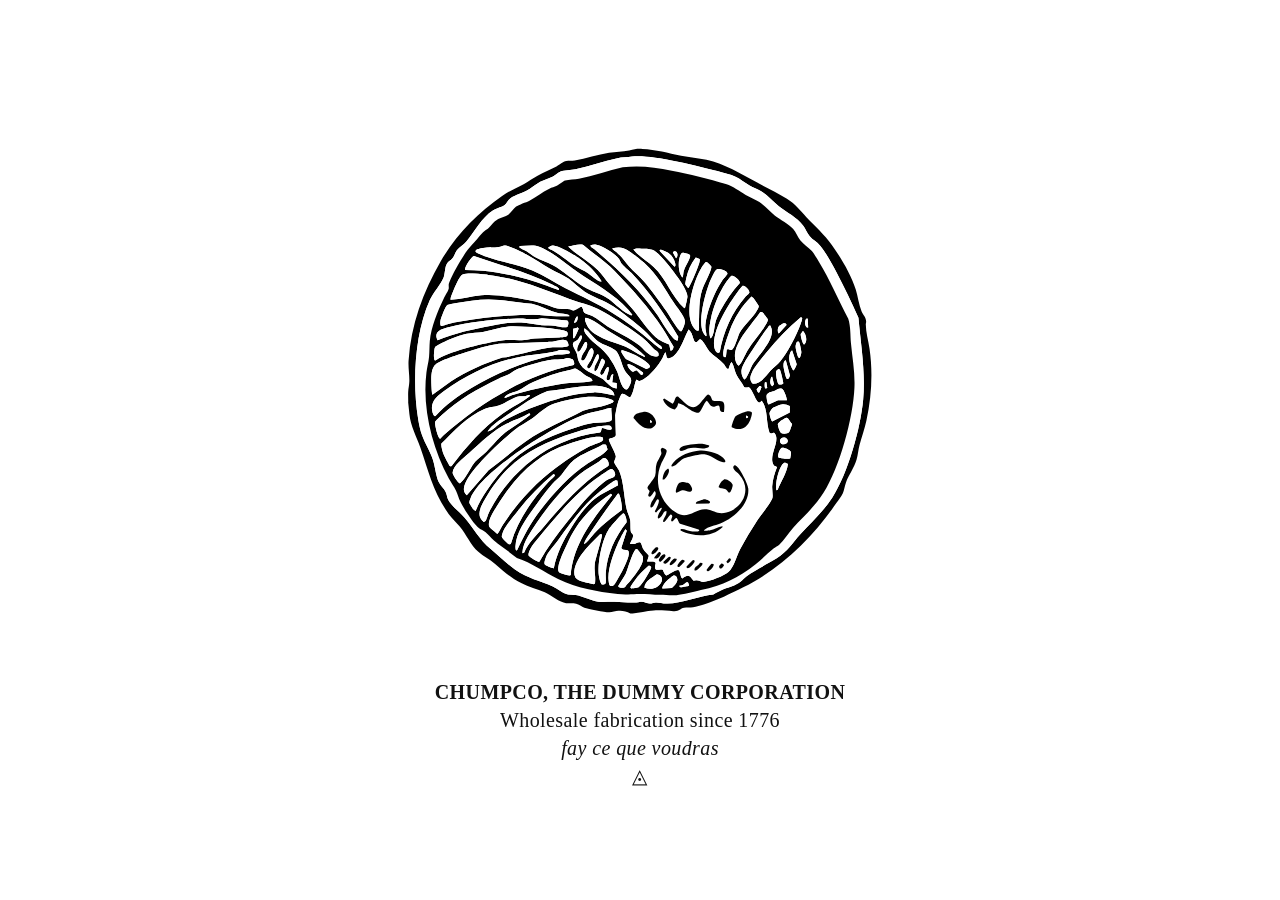
==== index.html @ b99434ad "Initial commit" ====
<!DOCTYPE html>
<html lang="en">
<head>
  <meta charset="UTF-8">
  <meta name="viewport" content="width=device-width, initial-scale=1.0">
  <title>ChumpCo, The Dummy Corporation</title>
  <style>
    :root {
      --gap: clamp(1rem, 3vmin, 2.5rem);
      --art-size: min(60vmin, 540px);
    }

    *,
    *::before,
    *::after { box-sizing: border-box; }

    html, body { height: 100%; }

    body {
      margin: 0;
      background: #fff;
      color: #111;
      font-family: ui-serif, Georgia, "Times New Roman", serif;
      display: grid;
      place-items: center;
      min-height: 100dvh;
      padding: 2rem;
    }

    main {
      display: flex;
      flex-direction: column;
      align-items: center;
      gap: var(--gap);
      text-align: center;
    }

    .art {
      width: var(--art-size);
      height: auto;
      display: block;
    }

    .caption {
      margin: 0;
      font-size: clamp(1rem, 1.6vmin + 0.6rem, 1.25rem);
      letter-spacing: 0.02em;
      line-height: 1.4;
    }
  </style>
</head>
<body>
  <main>
    <svg class="art" role="img" aria-label="ChumpCo" xmlns="http://www.w3.org/2000/svg" viewBox="0 0 324 324">
  <g id="kjhliE.tif">
    <g>
      <path d="M22.91231,168.59776V22.53693h278.20921v278.92614h-143.54048c4.19218-.44317,8.13403-1.56344,12.61581-1.82946,4.43921-.26349,7.60351.205,11.84095.46113,3.64984.22062,3.95202-1.4873,6.4182-1.99302,1.45747-.29887,3.67641-.06563,5.35107-.33599,1.98243-.32004,4.518-1.12597,6.48726-1.70227,8.337-2.43981,15.88476-6.47101,23.63748-10.25845,22.49594-10.98995,41.91866-30.18581,55.99215-50.70269,1.06383-1.5509,2.97201-4.02354,3.7227-5.60471.89935-1.89427,1.11898-4.43511,1.89607-6.52153,1.77277-4.75975,4.99354-8.89316,6.4147-13.83282.81753-2.84158,1.03372-5.83242,1.76807-8.69713,1.26492-4.9345,3.03181-9.65798,4.14056-14.74218,3.07494-14.10034,3.9253-28.80219,1.858-43.1234-.73901-5.11951-2.18489-9.33874-2.2526-14.60215-.0062-.48193.2437-.92676.23734-1.35569-.04662-3.14714-1.73984-4.05506-2.79468-6.53271-1.57802-3.70652-2.23441-8.91825-3.46131-12.91892-2.71735-8.86074-8.88609-19.1267-14.25864-26.69123-4.70428-6.6236-9.73079-10.88295-15.20537-16.64402-4.38042-4.60965-6.25759-7.5274-11.84225-11.1347-5.78716-3.7381-12.04166-6.63221-18.10464-9.87673-9.72736-5.20547-19.16345-11.04668-30.13793-13.54009-4.91297-1.11623-10.26559-1.50472-15.25188-2.49195-7.82533-1.54932-15.13202-3.70025-23.26092-4.0373-3.52451-.14614-4.72636.23734-7.94198.94864-4.0393.8935-7.99569.78787-12.02312,1.39843-6.82889,1.03526-13.81726,3.54819-20.60298,4.64798-1.83547.29748-3.4932.08709-5.14481.31478-1.55377.2142-4.26606,2.46961-5.81137,3.28827-3.66461,1.94141-7.58113,3.48255-11.30896,5.52532-2.73525,1.49886-5.44012,3.43566-8.10982,4.85719-4.94815,2.63474-8.38088,3.89188-13.19212,7.28206-14.81453,10.43887-27.75779,23.37998-36.81947,39.16401-10.67277,18.59032-17.82567,38.05921-19.29385,59.64941-.27269,4.01005.57863,8.50549.46061,12.5205-.0593,2.01738-.59168,4.26859-.691,6.2461Z" fill="#fff"/>
      <path d="M156.21616,301.46307H22.91231v-126.49505l.72019,6.90128c.70643,7.19163,4.22676,13.42432,6.56318,20.05457,5.23884,14.86669,7.50223,26.71432,17.09927,40.00339,2.11938,2.93471,4.3673,4.72502,6.54802,7.32922,3.90039,4.6578,6.57141,11.17824,11.15007,15.2396,3.0344,2.69157,6.79317,4.53722,9.89252,7.16944,5.64461,4.79386,8.94682,8.01678,15.81141,11.48773,4.69058,2.3717,9.54627,3.58537,14.16125,5.63029,3.70334,1.64097,8.9816,6.19098,12.80356,6.53313,2.04665.18322,3.9312-.19587,6.03271.3368,1.72588.43746,3.24034,1.74145,4.94482,2.33486,2.35733.82069,12.67782,2.89857,14.94964,2.78822,1.74791-.0849,3.72685-.77606,5.46531-.90245,2.56848-.18673,4.91207.37716,7.16188,1.58898Z" fill="#fff"/>
      <path d="M22.91231,168.59776c.09932-1.9775.6317-4.22871.691-6.2461.11802-4.015-.73331-8.51045-.46061-12.5205,1.46818-21.5902,8.62108-41.0591,19.29385-59.64941,9.06168-15.78404,22.00494-28.72514,36.81947-39.16401,4.81124-3.39018,8.24397-4.64732,13.19212-7.28206,2.6697-1.42153,5.37457-3.35833,8.10982-4.85719,3.72783-2.04277,7.64435-3.58391,11.30896-5.52532,1.54531-.81866,4.2576-3.07408,5.81137-3.28827,1.65161-.22769,3.30934-.01729,5.14481-.31478,6.78572-1.09979,13.77409-3.61272,20.60298-4.64798,4.02742-.61056,7.98382-.50493,12.02312-1.39843,3.21562-.7113,4.41747-1.09478,7.94198-.94864,8.12889.33705,15.43558,2.48798,23.26092,4.0373,4.98629.98722,10.33891,1.37572,15.25188,2.49195,10.97448,2.4934,20.41057,8.33462,30.13793,13.54009,6.06298,3.24453,12.31748,6.13864,18.10464,9.87673,5.58466,3.6073,7.46183,6.52505,11.84225,11.1347,5.47458,5.76107,10.50109,10.02042,15.20537,16.64402,5.37255,7.56453,11.54129,17.83049,14.25864,26.69123,1.2269,4.00067,1.88329,9.2124,3.46131,12.91892,1.05484,2.47765,2.74806,3.38558,2.79468,6.53271.00635.42893-.24354.87376-.23734,1.35569.06771,5.26341,1.51359,9.48264,2.2526,14.60215,2.0673,14.32121,1.21695,29.02306-1.858,43.1234-1.10874,5.08421-2.87563,9.80769-4.14056,14.74218-.73435,2.86472-.95053,5.85556-1.76807,8.69713-1.42116,4.93966-4.64193,9.07306-6.4147,13.83282-.77709,2.08643-.99672,4.62726-1.89607,6.52153-.7507,1.58116-2.65887,4.05381-3.7227,5.60471-14.07349,20.51688-33.49621,39.71273-55.99215,50.70269-7.75272,3.78744-15.30048,7.81864-23.63748,10.25845-1.96926.5763-4.50483,1.38222-6.48726,1.70227-1.67466.27036-3.89361.03712-5.35107.33599-2.46618.50572-2.76835,2.21363-6.4182,1.99302-4.23744-.25613-7.40174-.72463-11.84095-.46113-4.48178.26602-8.42363,1.38629-12.61581,1.82946h-1.36489c-2.24981-1.21182-4.5934-1.7757-7.16188-1.58898-1.73846.12639-3.7174.81755-5.46531.90245-2.27182.11035-12.59231-1.96753-14.94964-2.78822-1.70448-.59341-3.21894-1.8974-4.94482-2.33486-2.10151-.53266-3.98606-.15357-6.03271-.3368-3.82196-.34215-9.10021-4.89216-12.80356-6.53313-4.61498-2.04492-9.47068-3.25859-14.16125-5.63029-6.86459-3.47095-10.16679-6.69387-15.81141-11.48773-3.09935-2.63222-6.85812-4.47787-9.89252-7.16944-4.57866-4.06136-7.24968-10.5818-11.15007-15.2396-2.18072-2.6042-4.42865-4.39451-6.54802-7.32922-9.59704-13.28907-11.86043-25.1367-17.09927-40.00339-2.33642-6.63025-5.85675-12.86294-6.56318-20.05457l-.72019-6.90128c.07799-2.11302-.10598-4.26022,0-6.37025ZM157.29362,27.36843c-2.89748.38169-6.1239.44383-8.8199.9619-8.23748,1.58293-16.93084,4.92885-25.19154,6.65662-2.47604.51788-6.82905.50545-8.90469,1.33212-1.47022.58555-3.30433,2.35086-4.86747,3.09474-2.39414,1.13936-4.89023,1.74103-7.35955,3.10496-2.86449,1.58221-5.40258,3.87055-8.25947,5.39005-3.0088,1.60029-8.55509,3.06399-10.69075,5.46107-.5666.63595-1.00549,1.60404-1.60514,2.26232-1.89703,2.08251-5.2364,2.38663-7.6648,3.93721-7.11825,4.54514-10.96806,12.71913-16.22017,18.81423-1.54276,1.79038-4.1739,3.27996-5.45239,5.01235-.99987,1.35485-1.66348,3.51157-2.63075,4.87672-.8907,1.25709-2.67911,2.06293-3.47456,3.35029-1.29995,2.10387-1.0853,5.9821-2.04158,8.42358-1.6138,4.1202-6.18499,8.87658-8.27166,13.56819-9.08845,20.43418-10.50981,49.3338-6.94616,71.18363,1.32196,8.10533,2.6625,11.02326,6.19436,18.14834,3.3278,6.71341,3.39857,9.14164,4.95379,16.20394,1.11158,5.04772,3.11015,5.39412,5.20748,9.12495.8952,1.59243.86875,3.33915,1.65446,4.9431,1.75612,3.58493,7.20742,7.62449,9.89709,10.80501,5.49562,6.49855,8.66084,12.78239,15.47212,18.65233,4.87148,4.19822,9.39665,8.67626,14.71768,12.35408,8.22023,5.68171,14.32428,6.33464,22.74572,10.24029,2.63171,1.22052,6.45364,4.35355,9.11445,4.76248,1.48882.22881,2.98139.09655,4.61659.38804,4.28726.76424,9.68626,3.57025,13.52589,3.99063,2.97568.32579,6.69538-.1129,9.7925-.01082,4.05478.13364,7.85987.59405,12.05782.47534,1.32751-.03754,3.03835-.48556,4.3102-.48356,1.45643.00228,3.43382,1.09099,4.79807,1.13443,1.04784.03337,2.50385-.67561,3.62118-.67944,1.81667-.00623,4.23057.63028,6.14307.69805,8.50448.30134,19.60931-4.47167,28.27407-5.38914,4.02345-2.84887,7.99939-3.88052,12.45079-5.52089,4.3179-1.59117,4.38338-2.98002,7.53758-5.4295,5.0331-3.9086,12.27502-7.12169,17.79911-10.63733,7.19482-4.57892,9.25046-8.89714,14.68856-14.8858,6.68825-7.36538,13.40205-13.21328,18.955-21.76678,9.28729-14.30571,16.92815-41.65524,18.46761-58.65569,1.50678-16.63963-1.33193-32.77794-2.83428-49.26249-4.08626-9.16037-8.53066-18.37647-13.19704-27.29795-2.50063-4.78086-6.38027-11.85926-9.7837-15.92361-1.77222-2.11637-4.61242-3.54908-6.2531-5.5766-1.49036-1.84177-2.56788-4.51437-4.00608-6.45884-3.79641-5.13284-9.68472-7.86196-14.53407-11.62768-3.70554-2.87751-6.81108-6.74368-10.88511-9.13434-2.09658-1.23029-4.52693-2.12988-6.67484-3.33474-2.71443-1.52264-5.69164-4.01304-8.42789-5.22162-2.90982-1.28525-7.28576-2.3662-10.4319-3.21735-8.96217-2.42461-18.92023-4.80297-28.03368-6.54423-6.18692-1.18211-17.50535-3.0866-23.53293-2.29257Z"/>
      <path d="M157.29362,27.36843c6.02758-.79402,17.346,1.11047,23.53293,2.29257,9.11345,1.74126,19.07151,4.11962,28.03368,6.54423,3.14614.85115,7.52209,1.93211,10.4319,3.21735,2.73624,1.20858,5.71346,3.69897,8.42789,5.22162,2.14791,1.20486,4.57825,2.10445,6.67484,3.33474,4.07403,2.39066,7.17957,6.25684,10.88511,9.13434,4.84935,3.76573,10.73766,6.49484,14.53407,11.62768,1.4382,1.94448,2.51572,4.61708,4.00608,6.45884,1.64067,2.02752,4.48087,3.46023,6.2531,5.5766,3.40343,4.06435,7.28308,11.14275,9.7837,15.92361,4.66638,8.92148,9.11078,18.13758,13.19704,27.29795,1.50235,16.48456,4.34106,32.62286,2.83428,49.26249-1.53946,17.00045-9.18032,44.34998-18.46761,58.65569-5.55295,8.5535-12.26675,14.4014-18.955,21.76678-5.4381,5.98867-7.49374,10.30688-14.68856,14.8858-5.52409,3.51563-12.76601,6.72872-17.79911,10.63733-3.1542,2.44949-3.21969,3.83833-7.53758,5.4295-4.4514,1.64037-8.42734,2.67202-12.45079,5.52089-8.66476.91747-19.76959,5.69048-28.27407,5.38914-1.9125-.06777-4.3264-.70428-6.14307-.69805-1.11732.00383-2.57334.71281-3.62118.67944-1.36425-.04344-3.34164-1.13215-4.79807-1.13443-1.27185-.00199-2.98269.44602-4.3102.48356-4.19795.11871-8.00304-.34169-12.05782-.47534-3.09712-.10208-6.81682.33661-9.7925.01082-3.83964-.42038-9.23863-3.22639-13.52589-3.99063-1.63521-.29149-3.12777-.15923-4.61659-.38804-2.66081-.40892-6.48274-3.54196-9.11445-4.76248-8.42143-3.90564-14.52549-4.55857-22.74572-10.24029-5.32103-3.67783-9.8462-8.15586-14.71768-12.35408-6.81129-5.86994-9.9765-12.15378-15.47212-18.65233-2.68967-3.18052-8.14098-7.22008-9.89709-10.80501-.78571-1.60395-.75926-3.35067-1.65446-4.9431-2.09733-3.73082-4.0959-4.07723-5.20748-9.12495-1.55522-7.0623-1.62599-9.49053-4.95379-16.20394-3.53186-7.12509-4.8724-10.04302-6.19436-18.14834-3.56365-21.84983-2.14229-50.74946,6.94616-71.18363,2.08667-4.69161,6.65786-9.44799,8.27166-13.56819.95628-2.44148.74163-6.31972,2.04158-8.42358.79544-1.28736,2.58386-2.09319,3.47456-3.35029.96727-1.36516,1.63088-3.52187,2.63075-4.87672,1.27849-1.73239,3.90964-3.22197,5.45239-5.01235,5.25211-6.0951,9.10191-14.26908,16.22017-18.81423,2.4284-1.55058,5.76777-1.8547,7.6648-3.93721.59965-.65828,1.03854-1.62637,1.60514-2.26232,2.13566-2.39709,7.68194-3.86078,10.69075-5.46107,2.8569-1.5195,5.39498-3.80784,8.25947-5.39005,2.46932-1.36393,4.96541-1.9656,7.35955-3.10496,1.56314-.74389,3.39725-2.5092,4.86747-3.09474,2.07564-.82667,6.42865-.81424,8.90469-1.33212,8.2607-1.72777,16.95405-5.07369,25.19154-6.65662,2.696-.51807,5.92242-.58021,8.8199-.9619ZM245.53599,260.20371c2.82542-2.65066,5.64783-7.15212,8.38002-10.16091,6.54728-7.21012,12.77143-12.46003,18.18243-20.94689,9.72312-15.25018,17.81379-45.06361,18.56834-63.10512.38916-9.3048-1.19432-17.34685-2.05477-26.40237-.47397-4.98814-.11787-10.11624-1.64568-14.96228-6.05265-11.33779-11.03765-23.59825-17.82514-34.49975-1.08653-1.74509-2.86789-4.87123-4.18958-6.27532-1.95737-2.07942-4.94286-3.98262-6.82388-6.3708-1.5311-1.94391-2.59458-4.82594-4.20627-6.71365-2.56839-3.00824-7.72182-5.50444-10.91671-7.9652-3.25171-2.50452-6.02023-5.759-9.37334-8.1437-2.51624-1.78952-5.50384-2.8197-8.18622-4.32577-4.3844-2.4617-6.96218-4.78813-11.95703-6.46972-9.90147-3.33347-22.1247-5.93719-32.4331-8.05951-9.99183-2.05715-19.25001-3.34137-29.44394-2.05951-8.66042,1.92005-17.64278,5.19385-26.27612,6.93696-2.44969.4946-6.04414.40607-8.2576,1.06925-1.26276.37834-3.59983,2.48834-5.01468,3.17502-1.3325.64672-3.04314,1.05326-4.45381,1.68838-4.43531,1.99691-7.75691,5.04028-11.93014,7.17915-2.0524,1.0519-6.44846,2.36399-7.99411,3.54695-1.45213,1.11138-3.09452,3.76585-4.73212,4.88358-1.59291,1.08722-4.22028,1.55467-6.05188,2.59272-3.08455,1.74816-3.93747,3.96786-6.20779,5.84942-.94998.78731-1.85204,1.08065-2.85593,2.14892-2.55203,2.71567-4.41545,5.32636-7.17305,8.06917-3.80309,3.78269-10.65813,16.00071-12.76818,21.1291-.96527,2.34604-.62639,2.08086-.62299,4.36345.00164,1.10268-2.33172,4.66848-2.94968,5.94148-3.68716,7.59559-7.67354,17.24155-8.44186,25.68346-.28657,3.1487-.14151,6.39661-.45937,9.55097-.31597,3.13551-1.17632,6.22927-1.56136,9.35889-2.62137,21.30679,3.31787,44.74973,13.35319,63.48514,1.32552,2.47467,3.20023,5.01033,4.4011,7.42882,1.00754,2.02914,1.56717,4.46418,2.56598,6.53407,1.88015,3.89636,7.98939,13.51283,11.29028,16.00941,1.16013.87745,2.56593,1.27908,3.72824,2.18654,1.71922,1.34227,3.31594,3.51131,5.01618,4.9936,4.31187,3.75912,9.53547,6.91699,13.90594,10.66333,8.93008,2.76262,16.27211,8.56974,24.71961,12.58882,11.87294,5.64881,22.8203,7.40634,35.7869,9.02796,4.38317.54816,7.30853.156,11.55983.02294,4.59998-.14398,9.28977.35521,13.87634.47379,2.83381.07326,7.16088.46661,9.7891.21615,4.03927-.38492,10.53327-2.09731,14.67696-3.06693,13.44089-3.14515,22.07785-7.06061,32.85898-15.59639,3.79625-3.00561,7.24215-6.57977,10.93416-9.54031.96731-.77566,2.30461-1.28134,3.21276-2.13332Z" fill="#fff"/>
      <path d="M245.53599,260.20371c-.90815.85198-2.24545,1.35766-3.21276,2.13332-3.69201,2.96054-7.13791,6.53469-10.93416,9.54031-10.78114,8.53578-19.41809,12.45124-32.85898,15.59639-4.14369.96962-10.63768,2.68201-14.67696,3.06693-2.62822.25045-6.95528-.14289-9.7891-.21615-4.58657-.11857-9.27636-.61776-13.87634-.47379-4.2513.13306-7.17666.52523-11.55983-.02294-12.9666-1.62162-23.91396-3.37915-35.7869-9.02796-8.4475-4.01908-15.78953-9.82621-24.71961-12.58882-4.37046-3.74633-9.59406-6.90421-13.90594-10.66333-1.70025-1.48229-3.29696-3.65133-5.01618-4.9936-1.1623-.90746-2.56811-1.30909-3.72824-2.18654-3.30089-2.49658-9.41013-12.11306-11.29028-16.00941-.99881-2.06989-1.55843-4.50493-2.56598-6.53407-1.20087-2.41849-3.07559-4.95415-4.4011-7.42882-10.03532-18.7354-15.97456-42.17835-13.35319-63.48514.38504-3.12962,1.24539-6.22337,1.56136-9.35889.31787-3.15436.1728-6.40227.45937-9.55097.76831-8.44191,4.7547-18.08788,8.44186-25.68346.61796-1.273,2.95132-4.8388,2.94968-5.94148-.00339-2.28259-.34227-2.01741.62299-4.36345,2.11005-5.12838,8.96509-17.34641,12.76818-21.1291,2.75761-2.74281,4.62102-5.3535,7.17305-8.06917,1.00389-1.06826,1.90595-1.36161,2.85593-2.14892,2.27032-1.88156,3.12324-4.10127,6.20779-5.84942,1.8316-1.03805,4.45897-1.5055,6.05188-2.59272,1.63761-1.11773,3.28-3.7722,4.73212-4.88358,1.54565-1.18296,5.94171-2.49505,7.99411-3.54695,4.17323-2.13887,7.49483-5.18224,11.93014-7.17915,1.41067-.63513,3.12131-1.04167,4.45381-1.68838,1.41486-.68669,3.75193-2.79668,5.01468-3.17502,2.21346-.66318,5.80791-.57465,8.2576-1.06925,8.63333-1.74311,17.6157-5.01691,26.27612-6.93696,10.19393-1.28186,19.45211.00236,29.44394,2.05951,10.30839,2.12232,22.53163,4.72603,32.4331,8.05951,4.99485,1.68159,7.57263,4.00803,11.95703,6.46972,2.68238,1.50607,5.66998,2.53625,8.18622,4.32577,3.35311,2.3847,6.12164,5.63918,9.37334,8.1437,3.19489,2.46076,8.34832,4.95696,10.91671,7.9652,1.61169,1.8877,2.67517,4.76973,4.20627,6.71365,1.88102,2.38818,4.86651,4.29138,6.82388,6.3708,1.32168,1.40409,3.10305,4.53023,4.18958,6.27532,6.78749,10.90149,11.77249,23.16196,17.82514,34.49975,1.5278,4.84605,1.17171,9.97415,1.64568,14.96228.86045,9.05552,2.44393,17.09758,2.05477,26.40237-.75456,18.04152-8.84522,47.85494-18.56834,63.10512-5.411,8.48685-11.63514,13.73677-18.18243,20.94689-2.73219,3.00879-5.5546,7.51026-8.38002,10.16091ZM180.3311,143.79941c1.3214-.12114,1.71466-1.42853,1.77199-2.56345-2.31028-3.5649-4.24205-7.39557-6.59292-10.93162-8.17511-12.29653-18.341-23.58858-28.61474-34.17423-5.77609-5.95146-12.8772-10.46911-19.11858-15.91543-3.0191-.5518-5.92442.59547-8.86734,1.02204,5.25399,5.39764,12.53364,8.75839,17.74934,14.2108,2.46715,2.57912,4.53828,5.64578,6.92893,8.31332,4.46981,4.98752,9.32786,9.66498,13.65536,14.78159,4.69307,5.54884,8.75765,12.42879,14.21102,17.18348,2.65119,2.31152,5.01835,2.90397,8.0677,4.4443l.80923,3.6292ZM184.63236,137.63821l.30388-2.18592c-8.07733-13.26612-17.22957-26.96886-28.03164-38.18462-1.64066-1.70349-4.98479-4.24439-6.15003-5.9072-.45088-.64341-.53947-1.36438-.94407-2.01343-2.10926-3.38366-10.66918-8.9478-14.66869-9.23677-.96569-.06977-1.86636.38386-2.81153.443-.11361,1.37896,1.29226,1.54274,2.15588,2.27913,14.72878,12.55914,26.89236,23.60894,38.06679,39.73661,2.03368,2.93514,8.36703,14.04067,11.18054,14.98321.2915.09765.59336.17198.89887.08598ZM138.92756,102.16281c-3.13256-5.27604-7.95393-9.78468-12.89418-13.37919-3.68233-2.67925-11.79699-7.6168-16.22154-8.14223-1.06651-.12665-2.06659.86499-2.95468,1.3891-.00753.45893,2.7617,1.56739,3.33307,1.89491,4.4302,2.53948,8.09746,6.07955,12.37798,8.77884,2.68864,1.69545,5.86458,3.00307,8.47146,4.72302,1.23325.81366,6.54774,5.71635,7.88789,4.73556ZM175.09564,142.66082c.01877-.45082.0781-.86696-.21019-1.26637-.32639-.4522-2.54612-1.88149-3.20381-2.4834-2.5687-2.35087-4.90332-5.23407-7.50098-7.5137-5.09773-4.47363-12.74965-10.32102-18.35691-14.17462-5.298-3.64106-11.77112-5.33113-16.97459-8.73184-3.40668-2.22642-6.45257-5.6229-9.82047-7.92402-3.31393-2.26424-7.44664-3.871-10.96371-5.87061-4.79255-2.72477-9.29845-5.96785-14.17373-8.57542-2.74084-1.46595-10.49853-5.38856-13.32006-5.34948-.66875.00926-2.27704.74538-3.19994.89517-3.05196.49536-6.39729.08211-9.50314.50608-.98544.13452-5.78402.8598-4.23857,2.59145.41905.46954,4.47042,2.06815,5.34369,2.38941,9.32342,3.42993,19.21157,4.61888,28.47926,8.6012,6.91115,2.96972,13.20404,7.17286,19.85956,10.6242,9.84626,5.10595,18.64193,8.6977,28.19325,14.80248,8.23534,5.26366,15.93816,10.57317,23.21912,17.04711.64154.57043,5.77496,5.10621,6.37121,4.43234ZM89.82663,81.03827l-.21939.73247c.092.49431,3.40772,1.8228,4.12114,2.2379,1.96976,1.14609,3.81302,2.86625,5.83539,3.94678,3.08744,1.6496,6.83607,2.73864,9.94718,4.38466,6.51526,3.44708,12.41525,9.24276,18.74429,13.10467,5.01655,3.06104,10.35487,4.01395,15.19847,7.55056,3.36552,2.45737,9.26127,8.52677,13.03805,9.48798.27847.07087.7734.26919.86063-.18702.03651-.19095-2.0719-2.71997-2.38416-3.07119-8.45903-9.51453-20.30033-15.6415-30.67132-22.78952-5.75926-3.96947-18.55709-14.83394-24.90085-15.59269-3.17616-.37989-6.39401.22529-9.56943.19541ZM145.52349,82.37317c-.5584.58327,2.2707,2.20273,2.73354,2.6123,3.01821,2.67084,4.83106,5.62506,7.38775,8.53698,2.66046,3.0301,6.12941,5.71231,8.75387,8.76325,4.42511,5.1442,9.70852,12.3865,13.6135,18.00857,2.11471,3.04459,3.79465,6.47993,6.08866,9.38121.42209.53383,1.56244,1.99413,2.02275,2.30718.60921.41432.89068-.13204,1.19985-.64033.79705-1.31038,1.81817-3.86564,1.63025-5.38345-.35511-2.86827-5.05267-8.45319-6.80941-11.16229-5.15555-7.95048-9.87056-16.85265-17.05313-23.21387-2.37597-2.10427-10.06949-8.35758-12.69307-9.14623-2.45344-.7375-4.40047-.50996-6.87457-.06332ZM158.03654,83.0571c3.37419,4.22878,8.21313,6.87667,12.16375,10.46862,7.55552,6.86957,10.77031,17.89246,18.43186,24.78847.22085-.18421.40078-.34481.50884-.62474.31975-.82825,1.27958-5.29417,1.31686-6.18871.12606-3.02445-4.07106-9.07683-5.8484-11.68264-2.77159-4.06351-10.93877-15.05025-15.30445-16.54493-2.24153-.76743-4.10171-.59968-6.38756-.66447-1.78645-.05064-3.04996-.51264-4.8809.4484ZM174.09504,83.29304l-.36134.55343,8.98394,9.66927c.92346-.59523.4714-1.67672.27332-2.54446-.75545-3.30949-3.50791-6.14326-6.70715-7.17003-.36684-.11773-1.97114-.56443-2.18876-.50821ZM182.31413,84.22527c-.27449.07322-.61219.40454-.58285.72125l1.89624,3.33599c1.45827-1.26424,1.07151-4.69339-1.3134-4.05724ZM187.31769,85.14411c-1.18603.34784-1.90679,4.16336-1.99284,5.29541-.22541,2.96562.05467,7.21564,2.16993,9.44592.34082.0061.54304-3.05697.67466-3.64336.63899-2.84671,2.35372-4.79958,3.34734-7.34521.2726-.6984.96284-2.16575.2782-2.63534-.68986-.47317-3.69155-1.34787-4.47729-1.11743ZM57.03524,95.33861c3.5779.26161,7.23176.10667,10.80085.45996,12.99559,1.2864,25.68374,4.61326,37.99732,8.86485,2.3324.80532,4.61519,1.77665,6.9248,2.64491.81277.14877.90507-.44726.32079-1.01872-.4525-.44257-2.7488-1.58023-3.49158-1.96804-14.88733-7.77256-31.49401-11.75476-47.2522-17.35609-1.1485-.01723-5.71786,6.66415-5.29998,8.37312ZM195.45024,87.90284c-2.80514,3.61414-4.77696,7.9387-5.68838,12.43447-.14373.709-.62879,2.98143-.56189,3.51649.07968.63726,1.29639,1.83533,1.70702,2.40217.45036-.00009,3.19042-6.24729,3.56666-7.12153.84289-1.95861,1.73446-3.98984,2.40477-6.01277.30084-.90791,1.37379-3.62258.86158-4.38966l-2.28976-.82918ZM201.63092,90.59907c-.64785.12418-2.63646,3.2646-3.05899,3.98881-4.76401,8.16542-10.65363,28.13741-3.8005,36.01862.66678.76681,1.28604,1.48712,2.40661,1.03473.4162-.28905.1655-3.76508.20279-4.57325.3019-6.5414-.18988-13.42121,1.88418-19.72895,1.16854-3.55382,3.28931-6.92824,4.60481-10.41022.27247-.72121,1.15846-3.05707.91723-3.62274-.27227-.63846-2.41678-2.84871-3.15613-2.70699ZM208.24579,94.927c-1.48519.43981-4.3392,7.52509-4.94505,9.16796-2.57455,6.98142-6.69667,22.43987-3.21979,29.16418.37646.72808.91406,1.34386,1.51765,1.89025.38717-.26222.29974-.35376.2855-.7291-.04783-1.25999-.62858-2.98123-.64037-4.37729-.06751-7.99364,5.41523-21.46707,9.92465-28.08983.50405-.74027,3.23629-3.72497,3.28992-4.23225.19648-1.85847-4.96829-3.16238-6.21251-2.79392ZM173.02019,146.95398c.65149-2.59996-1.15374-2.77766-2.70348-4.17523-1.59067-1.43449-2.89611-3.3095-4.54311-4.7842-3.20122-2.86632-7.56265-6.02652-11.16907-8.39533-4.83441-3.17539-12.78072-8.54424-17.79676-10.86719-5.14186-2.38121-12.07873-4.08101-17.56125-6.09752-16.00342-5.88617-31.03581-12.29657-48.25102-14.30801-3.63913-.4252-12.22544-1.3496-15.42302-.23991-1.03792.3602-2.42052,3.03254-2.97884,4.07358-.69704,1.2997-4.88165,10.47557-4.20434,11.15286,6.1656-.18461,12.21234-2.1118,18.31585-2.72733,8.32589-.83965,17.41361.90088,25.66467,2.31028,6.89534,1.17783,11.00062,2.29785,17.44776,4.84598,4.01732,1.58778,6.31517.66693,10.10168,1.2725.83945.13425,1.17372.76008,2.28514.68269,1.10503-.07695,4.02805-2.34718,4.51933-2.25425,1.14873.2173,1.07736,3.09416,2.10719,3.80677.81655.56503,3.32034,1.16257,4.56169,1.808,3.15668,1.64128,6.15212,4.33216,9.19396,6.27552,5.92939,3.78813,13.67174,6.84822,18.96865,11.28771,3.20121,2.68303,6.66145,8.07165,11.46497,6.33308ZM204.2174,136.29095c.5071.37603,1.3472-1.49154,1.47062-1.82479.95574-2.58064.92027-5.77171,1.77587-8.46182.64893-2.04028,1.99205-4.62826,3.00161-6.5534,3.08143-5.87598,6.9267-11.44451,11.44637-16.29234.19806-1.62184-3.79356-4.78933-4.95181-4.30057-1.19979.50629-4.62868,5.95703-5.42072,7.33381-3.08685,5.36582-5.67516,12.00734-6.94192,18.08322-.79514,3.81379-1.62369,8.25442-.38003,12.01589ZM223.48467,104.9405c-.44935.13538-3.43066,4.35014-3.98718,5.1153-5.47136,7.52263-13.96241,21.58248-13.00592,31.12491.15832,1.57943,1.44423,5.29305,3.37413,3.37893,2.1651-12.0626,7.23915-23.68559,15.28314-32.94696.42845-.49329,2.38094-2.21499,2.46217-2.55464.31753-1.32775-2.59047-4.58029-4.12634-4.11754ZM229.83979,112.02843c-.26194-.2562-.70088-.41505-.94355-.75042-5.83421,5.59113-10.33287,12.98229-13.08405,20.57306-1.17259,3.23528-4.17618,11.28579-3.86269,14.33635.11708,1.1393.32023,1.67564,1.59194,1.48113l.49376-4.51047c.95595-.75769,2.0237.26757,2.79783.18924,1.90547-.19279,3.92664-8.49748,4.94153-10.31084,2.48944-4.44801,7.6567-8.61305,10.3753-13.28436.35525-.61041,1.30155-2.18975,1.07204-2.78385-.25899-.67039-2.81635-4.38649-3.38209-4.93983ZM119.59058,123.09475c.06916-.44808-.26946-.68752-.62805-.84835-1.22923-.55133-4.17657-.48585-5.74807-.84898-5.29825-1.22428-10.71166-4.46771-16.08716-5.75172-8.67268-.64264-17.45303-2.577-26.09352-2.55043-6.26068.01925-13.74064,1.25668-19.98975,2.3032-1.56957.26285-3.17506.49553-4.69001.99714-1.02679.65824-3.84726,7.92534-4.04699,9.3756-.08021.58244-.36514,3.25594.46324,3.20618.71706-.04308,3.21421-.98703,4.25195-1.22058,2.32166-.52251,4.66699-.99929,7.01285-1.40412,14.36113-2.47836,28.81663-3.92104,43.37727-4.12093,4.82387-.06622,9.74781.71336,14.54939.87357,2.53578.08461,5.09383-.0809,7.62885-.01058ZM234.40529,120.63315c-.26073.07661-.45239.32424-.61375.53335-4.87598,7.21035-18.00429,20.16753-14.14781,29.61142.34676.84916.80428,1.53434,1.51815,2.11652,2.50595-2.526,3.4658-6.08332,5.25037-9.07693,2.98424-5.00606,7.40082-9.51504,10.42666-14.59805.50864-.85445,2.1994-3.45714,1.84261-4.28972-.09933-.23179-2.85971-3.85373-3.05593-4.01211-.40579-.32756-.6897-.44038-1.22031-.28447ZM124.59516,123.32429c-.5143-.07116-.58601-.00868-.87768.37155-.3295.42957-1.38218,3.22109-1.16625,3.49519,1.83057-.43091,2.1787-2.19733,2.04393-3.86675ZM258.50043,123.79531c-7.41898,6.30792-14.26015,13.23141-20.38485,20.80653-2.45875,3.04101-7.42928,8.9224-8.91674,12.2405-1.23517,2.75531-1.6021,4.44774.49654,6.87041,5.077-.07747,7.67022-4.71712,10.68265-7.97533,1.80647-1.95386,4.11521-3.55656,5.78797-5.58677,4.58611-5.56609,9.68363-15.42036,12.13156-22.22081.22202-.61679,1.23441-3.19554.98865-3.58585-.11837-.18799-.54444-.58978-.78579-.54869ZM129.51813,124.05051c-1.02383.19817-.24461,2.23119-.0218,2.90385,3.00831,9.08211,16.2689,11.24355,23.91731,14.52883,3.51834,1.51126,6.69672,4.18027,10.15644,5.54006.49264.19363,1.13966.66999,1.51328.0749-6.43815-6.80729-15.15647-10.7354-22.95176-15.71739-3.28139-2.09715-6.67274-5.14142-10.25985-6.57454-.38352-.15322-2.13049-.79889-2.35362-.75571ZM103.15909,124.28942c-4.77509,1.4036-9.72383-.03738-14.6162.17391-13.64985.58951-27.57236,1.85703-40.83828,5.11351-4.28607,1.05213-9.92427,2.32945-7.16994,8.04523,10.2496-4.38849,21.4274-6.72682,32.38097-8.76711,6.1945-1.15383,11.4852-2.25915,17.89756-1.88917,4.08194.23552,8.21659,1.25609,12.28848,1.58805,2.3694.19317,5.14586-.0201,7.50088.23351,2.53597.2731,5.04186,1.32439,7.70877.87711.51509-.17585,1.3378-3.5192-.01513-4.02138l-15.13712-1.35365ZM262.64391,124.72525c-1.19601-.9404-1.56191,1.56638-1.57631,2.35307-.01895,1.0353.51709,3.16909,1.83611,2.84365l-.2598-5.19672ZM247.83107,127.47448c-.19388.05136-2.14817,1.34775-2.33044,1.5349-.97829,1.00447-1.15524,3.42081-.22567,4.54747l4.62585-5.14679c-.0723-1.13308-1.16975-1.17397-2.06973-.93558ZM239.62411,128.80623c-.28825.07856-.99371,1.16506-1.24533,1.49826-3.05488,4.04529-6.15428,8.86448-8.91849,13.14878-1.89924,2.94367-6.31006,9.06596-6.56435,12.31784-.147,1.87981.42798,3.89284,1.68689,5.31866,1.28843.31236,4.07147-7.40043,4.78655-8.62706,3.17576-5.44761,14.60113-16.09085,11.13054-22.99842-.19641-.39091-.30107-.8147-.87581-.65806ZM83.13415,129.29182c-5.62979.58529-10.06947,2.31794-15.35657,3.29728-3.11755.57747-6.56647.43117-9.66204,1.02969-3.51523.67966-8.82962,2.74163-12.15335,4.2258-1.12857.50395-6.41475,3.07725-6.87531,3.81676-.5446.87446-.80344,4.99501-.70209,6.11533.2836,3.13483.97331,1.61647,2.72178.6823,8.84486-4.72562,27.86665-9.37257,37.95126-10.73099,4.58296-.61734,9.06016.0324,13.57372-.30265,1.95265-.14495,4.1272-.73345,6.14782-.90421,4.75761-.40206,9.5731-.32156,14.32682-.687,1.04422-.08028,3.87512-.22963,4.65867-.57352,1.18035-.51803,1.12128-2.1986.22786-2.94385-.55704-.46466-4.00172-1.01405-4.95584-1.18636-6.68817-1.20785-13.18997-1.4411-19.95608-1.65482-3.25655-.10286-6.66253-.52519-9.94666-.18376ZM121.86653,136.29147c.34307.04521.53599-.00444.81222-.21153.24616-.18454,2.55992-5.28653,2.53467-5.59317l-.72912-.75372c-.69577.69138-1.69621.72425-2.61778.87069v5.68773ZM128.69324,130.37631c-.65666,1.80347.8025,3.44887,1.9286,4.78032,3.74936,4.43309,8.88357,7.23323,12.35834,11.9836,1.90171,2.59983,4.33612,6.72769,5.54263,9.69979,1.09454,2.69629,2.12083,9.10497,5.03638,10.22078.85734.32811,1.50226-1.07223,1.93033-1.80612,3.21784-5.51671-.62684-5.82503-2.80336-9.8484-1.71514-3.17048-2.84251-9.97655-5.72045-12.02455-2.64457-1.88193-6.99583-3.08841-9.83807-4.9488-3.16184-2.06958-5.26051-5.93842-8.4344-8.05661ZM166.22532,270.29432h3.75344c.16691,0,1.37971.56385,1.45336.8306-.13818,1.05012-.9016,3.16406.11965,3.96882.61299.48304,3.01193-.50507,4.07813.18615.62425,1.18136.88407,2.63874,2.11664,3.39789.49151.09488,5.56933-3.64007,7.21793-3.32614,1.32324.25197,1.13905,4.26247,2.41468,5.08138,3.46428-2.64941,4.43474-1.87134,6.74746,1.43888,2.56384-1.12892,4.16846.88981,6.49962.64406,3.5468-.37391,11.71148-3.50538,14.39911-5.84603,3.42369-2.98169,4.9085-9.62821,7.12134-13.80861,2.9375-5.54939,6.7625-11.82899,10.1811-17.11873,1.88008-2.90912,8.79582-11.25947,9.17954-13.7978.31577-2.08885-.35553-4.70101-.18404-7.0093.26998-3.63401,1.42517-7.84815,2.87317-11.17976-.7836-.96556-1.37812-.13442-2.11626-1.4662-2.65212-4.78502,2.16733-11.26811,1.71253-16.27513-.09828-1.08203-.5177-2.24846-1.35777-2.96892-.23255-.10265-1.68888.91043-2.72741.00366-2.26511-6.10316-.66668-13.70235-4.66934-19.21471-.39559.42542-1.02217,1.08415-1.63761,1.0892-1.57272.01291-3.96041-7.84174-5.86219-9.07465-.74864-.48534-2.07147.57816-3.08589-.31449-1.22936-2.4185-3.46175-4.84352-4.58293-7.24717-1.09586-2.34936-1.39229-5.14176-2.69286-7.43383-.90122-.64669-1.71314,3.54493-2.03294,3.77018-.96912.68263-2.17306-2.04674-2.74656-2.74112-2.33281-2.82449-6.30562-4.79309-8.75399-7.62558-1.01168-1.17041-4.38095-7.49537-5.65153-7.24788-.69871.1361-1.87339,2.8977-3.20978,1.32162-.5196-.6128-1.34521-3.8348-1.89772-4.92674-.45161-.89251-.98178-1.69045-1.74978-2.34092-1.98031,3.6572-3.22152,7.68908-5.30672,11.29645-1.49775,2.59108-3.72447,5.81316-6.93208,6.18037-1.44781-.77652-.9456-2.58914-1.63635-3.82942-.92027,1.04673-1.21183,2.49956-1.89581,3.79169-2.06645,3.90384-7.39264,10.25247-11.20386,12.45569-.70037.40488-1.98214,1.15314-2.77184,1.00727-.52857-.09763-1.25707-1.11215-1.6422-.64758-1.42672,3.39359-1.37146,7.37257-3.56604,10.43204-1.50488.16242-3.97877-2.97836-5.31275-1.78884-.17493.15599-.73727,1.47302-.89898,1.82953-1.52923,3.37147-2.18961,7.19904-2.82151,10.82875l.36924,11.97204c-.48357,1.91795-4.07778,1.50498-4.19281,2.5531-.11742,1.06991,3.84871,7.49936,4.15701,9.89793.18924,1.47233-1.08554,2.88592-.9901,3.72788.07387.6516,2.48706,3.99361,2.9433,4.9947,2.78309,6.10665,2.95205,16.51652,4.61949,23.36356.49923,2.05001,1.82204,4.67159,2.10921,6.53587.25175,1.63433-.0417,6.07634.5378,7.19744.22357.43251.8364.72084,1.00731,1.26668.67201,2.14633-1.21377,3.76211-1.71696,5.69945.76456-.05972,1.62619.10122,2.37335-.01284,1.12582-.17187,3.01258-1.65476,4.01498-.80127.51754.44065,1.07259,2.95433,1.70499,3.9816.85064,1.38178,2.19069,2.57139,3.2344,3.80344l-1.09219,3.49571ZM259.83387,131.97324c-.1141-.00337-1.29108,1.6164-1.36547,1.8299-.29825.85598,1.18349,6.34816,2.04776,6.35171,2.1749-2.32247,1.18832-5.99504-.68229-8.18161ZM148.02684,166.55018v-3.41264l-2.69747-.2602.649-4.97286c-1.65187-.34314-1.45436,2.48628-2.27694,3.29451-.44531.43754-1.39264.52247-1.70702-.11067-.60816-1.22478,2.07354-5.75598,1.02584-7.50641-1.98252-.0694-2.40427,5.19168-4.15806,4.7454-.19153-.04874-.66027-.48265-.73787-.66024-.52752-1.20713,2.72787-5.32696,2.81086-7.22133.03432-.78334-.88144-1.17387-1.32096-1.76288-.1763-.09441-.40009.0334-.54228.14268-.63344.48684-1.84736,5.04138-2.77465,6.33499-1.75417,2.44715-2.08236.17515-1.47542-1.70493.74114-2.29576,3.7365-5.34781,1.94462-7.60475-1.98466,1.09332-3.31711,8.21203-5.26155,8.59281-.95329.18669-1.44171-.70147-1.17354-1.60884.1399-.47335,1.86183-2.81311,2.26744-3.6484.98891-2.03647,2.74704-5.46636.30051-6.9757-1.93514.95838-3.16581,7.23996-5.01774,7.51121-1.61325.23629-1.21583-1.3139-.88992-2.27636.80158-2.36719,3.24136-4.54426,3.30376-7.16577.02221-.93331-.15769-2.12351-1.38113-1.37524-.29912.18294-1.90063,3.58173-2.50353,4.32055-.30345.37186-1.44022,1.77265-1.93367,1.03518-1.02107-2.93116,2.45812-6.40405,2.76262-8.64703.08634-.63602-.50789-1.15372-1.05384-.8092-.61748.70826-.95976,1.85253-1.59136,2.50942-.66271.68925-1.9017,1.00824-2.48206,1.61109-1.35274,1.40517,1.27232,4.626,1.80937,6.11798.55666,1.54645.63673,3.31372,1.24593,4.89666,2.44788,6.36057,9.04121,7.18411,14.0166,10.55264,2.98927,2.02385,4.94514,5.56852,8.84245,6.0583ZM37.4734,170.1892l11.20766-8.01205c9.53504-6.14979,20.01532-10.77078,30.8271-14.21588,9.78448-1.23797,20.34998-5.13123,30.02336-6.14687,1.49201-.15665,9.17562.32695,9.58073-1.12123.15324-.54781-.6074-2.67075-1.28439-2.97886-2.39034-1.08789-5.23537.30726-7.70603.59531-1.03596.12078-2.54314.20506-3.61258.25463-8.86819.41102-17.74408.45332-26.62233.90298-6.61062.33481-13.53518,2.52917-19.84209,4.49893-4.73052,1.47743-17.05388,5.17025-20.50669,7.92941-2.45558,1.96226-2.63237,5.64008-2.75885,8.61626-.04886,1.14972.2304,9.3368.69411,9.67738ZM257.38786,138.62416c-1.39407-1.19465-2.0064,1.8001-2.00729,2.78682-.00103,1.14654.99216,5.17803,1.53915,6.19564,1.10582,2.05724,1.88468-2.21988,1.88847-3.01166.00361-.75548-1.00483-5.61473-1.42033-5.9708ZM114.0746,143.39687c-.86878.13306-1.97866.75239-2.89679.97406-7.78034,1.8785-15.86129,1.89403-23.66338,3.63479-15.6151,3.48394-30.1162,10.74113-43.06333,19.95136-4.1061,2.92096-8.1459,6.2079-7.144,11.84061.15169.85282.89155,3.74691,1.98195,3.25094,5.95108-6.95546,13.70301-12.27635,21.54416-16.90815,14.89374-8.79781,32.84142-16.41086,49.88429-19.72733.55695-.10838,1.15963-.28532,1.71218-.33519.99508-.08981,7.5841.0984,7.58363-1.25291-.2787-.27731-.43606-.84247-.80624-.98244-.57233-.21641-4.47809-.54596-5.13245-.44573ZM150.98586,143.34298c-.01024.50436-.28551.81117-.11738,1.34811.1804.57612,2.49669,3.94409,2.99702,4.303l11.90545,5.8637c2.3722-.81432,2.94275-1.41565,1.03392-3.33406-3.73967-3.75845-10.73641-6.86466-15.819-8.18074ZM253.34779,143.79986c-.52507-.3868-1.25579,1.37621-1.37021,1.69768-1.18566,3.33125.11261,7.2549,1.9416,10.1279,1.19298-.90972,1.57927-2.37604,2.10406-3.70979l-2.67546-8.1158ZM118.1741,148.16348c-.55371.0619-1.2428.51626-1.90322.61861-2.38457.36957-4.86829.2356-7.25468.47974-4.64387.4751-17.31782,4.16622-21.61952,6.13392-1.44501.66098-2.89008,1.96166-4.34357,2.70867-1.8318.94144-4.04071,1.59682-5.92675,2.49036-12.4037,5.87641-24.16366,12.50413-34.1989,21.99161-.53937.50993-3.60914,3.44044-3.74543,3.76087-.62424,1.46769,1.3845,8.75178,2.50334,10.00074.23061.25743.22586.30789.56858.12764.42996-.22614,1.52367-1.60174,2.03839-2.05878,21.99051-19.52595,48.86482-35.7549,77.899-41.98799.85223-.59138-.01353-2.79283-.65147-3.41146-.54015-.5238-2.63245-.9359-3.36578-.85393ZM249.48089,149.48785c-1.40333.27557-1.42657,2.5954-1.35782,3.75035.06427,1.07983,1.32013,6.52019,1.83969,7.25747.86379,1.22578,1.79689-1.0406,1.99441-1.78561l-2.47627-9.22221ZM154.9609,151.83796c-1.26286.14754.41848,2.50417.80569,2.99011.3457.43385,1.59718,1.75749,2.11539,1.66519l1.85169-.87025c.78002.07935,2.35052,2.54018,3.01159,2.71278.57816.15096,1.54497-.75979.99348-1.46871-.39467-.50734-3.81459-2.71265-4.58354-3.15293-.68907-.39454-3.62291-1.94293-4.19428-1.87618ZM133.46869,161.9979c-.15016-1.92051-2.38346-2.20698-3.84966-3.08743-1.48543-.892-5.26339-4.5105-6.6746-4.37088-.71359.0706-2.25509.73034-3.16649.93512-7.81403,1.75575-14.42777,3.95014-21.78974,7.10122-3.67533,1.57312-5.82539,3.59594-8.95127,5.15319-2.41888,1.20503-5.95173,1.48803-7.89238,3.48197-.47433.48736-.77169,1.04039.1736.86264.93352-.17553,2.67555-1.13809,3.74521-1.4934,9.31824-3.09526,21.77233-5.70081,31.52344-7.1492,3.9196-.5822,7.83288-.43304,11.76074-.7508,1.70361-.13782,3.43116-.43919,5.12114-.68243ZM245.04022,154.79916c-.11381.01313-1.16917,1.01002-1.25526,1.15867-.44806.77369.15154,4.25732.38854,5.32368.11172.5027.64114,2.45053.98374,2.65641.579.34793,2.52091.23312,2.85442-.58301-.1574-1.19629-1.5858-7.82122-2.18-8.28248-.19781-.15355-.53936-.22227-.79144-.27327ZM241.29166,159.49834c-.74429-.58013-1.16256,2.72917-1.15406,3.06976.02527,1.01296.47309,1.99265,1.27027,2.61121l.97432-1.19658-1.09054-4.48439ZM237.85081,162.71403l-.86674-.02015c-.24053.65023-.36678,3.62813.35629,3.84291l1.00489-.36642-.49445-3.45634ZM146.66084,170.64411c-.32239-2.99861-3.01923-4.28586-5.63899-4.93714-10.28082-2.55582-23.88013,1.69225-34.39816,2.32041-5.7183,2.03197-10.85821,5.3379-15.85869,8.71033-5.18734,3.49846-14.74829,9.48129-18.83799,13.69348-.19459.20042-1.43731,1.65274-1.24259,1.82631,3.32806-.71448,5.512-3.79346,8.25787-5.50308,8.54801-5.32212,19.84209-9.38388,29.38483-12.70071,8.85969-3.07942,16.47995-4.72654,25.93937-5.22636,4.26008-.2251,8.21573,1.36374,12.39434,1.81676ZM233.72089,164.9888l-1.74194,1.89126c.16294.87066.53514,1.6287,1.24534,2.16993.61055.13707,1.34063-2.83016,1.66467-3.34178.0276-.49895-.75879-.78524-1.16808-.71941ZM250.16579,173.60296c-.00316-1.39484-1.79568-6.44555-2.96205-6.93413-1.79622-.75241-2.8832.5702-4.32166,1.12833-1.74412.67673-4.67426.84438-4.95719,3.02422-.09575.73767.55303,5.06847,1.24365,5.26501l5.65144-2.48343h5.3458ZM95.93258,170.64753c-1.02191-.52232-1.64726.29254-2.63482.43275-1.06708.15149-2.29597-.07282-3.38865.02373-3.88625.3434-8.86619,4.37694-12.63073,5.56843-2.9866.94527-5.23752.66859-8.56879,2.12308-10.12785,4.42196-18.36388,13.13512-25.96104,20.90475.12089,4.77349,2.68235,9.09752,4.94717,13.15826.37631.47166.99513.4556,1.39482.00584,8.57566-11.41494,18.66919-22.96844,30.39282-31.25657,4.94227-3.49398,10.94833-6.41397,15.70659-9.99999.33468-.25223.81966-.43546.74265-.96027ZM129.54038,171.60862c-6.11461.74532-12.91398,2.00335-18.82287,3.92571-5.30957,1.72738-9.17348,6.03482-13.66721,9.08201-3.5475,2.40555-6.84812,3.95319-10.32398,6.73792-7.99099,6.40209-24.78805,22.12128-29.05017,31.00863-1.27124,2.65078-2.42923,6.01368.38197,8.11325l13.07749-14.90043c7.69404-5.67892,14.84856-12.09292,22.67886-17.58745,10.53496-7.39239,22.64814-12.09173,33.97069-18.12469,4.71476-1.67509,9.82758-2.05007,14.55685-3.64208,2.99247-1.00735,6.2112-2.16561,1.13366-3.64076-3.28034-.95302-10.546-1.38524-13.93528-.97211ZM247.61389,175.93048c-1.39631.14718-5.43534,1.70152-6.43249,2.67879-.49628.48639-1.46333,2.12017-1.46286,2.81113.00054.79216.89807,4.50702,1.56951,4.8223l10.5873-5.35599.00057-3.87513c-1.16198-.65623-2.92014-1.22254-4.26204-1.0811ZM144.84314,178.15213c-1.91105-.16239-3.63825.80723-5.45895,1.25395-4.14284,1.01649-7.78943,1.60881-11.82346,3.19068-8.75428,3.43281-18.14062,8.71718-26.14848,13.66237-11.34254,7.0045-36.23642,23.80661-41.0754,36.04508-.29238.73947-.93073,2.24763-.68559,2.9403.12908.36472,1.75513,3.0144,2.06661,3.406.45754.57522.98732,1.10287,1.68297,1.38496,1.52209-4.33257,4.10296-8.32768,6.59521-12.1764,11.09814-17.13859,24.87354-27.63702,44.01806-34.69464,5.20109-1.91738,12.09821-4.34669,17.44647-5.52979,3.23298-.71517,6.37345-.44284,9.59921-.86502,1.07946-.14128,3.87964-.41896,4.02251-1.66478.26061-2.27245-.51005-4.65965-.23917-6.95271ZM95.59561,181.4025c-4.20779,2.55187-8.99248,3.95437-13.39239,6.11064-8.3239,4.0793-15.97447,11.67461-22.89065,17.83065-2.96826,2.64202-9.46217,7.38004-9.73793,11.66181-.06843,1.06248,3.07011,5.81581,4.04948,6.32165.32881.16983.33427.05125.57379-.11356.83871-.57708,2.37716-2.67447,3.02202-3.58215,2.0083-2.82679,3.51324-6.45722,5.72373-9.06365,1.83743-2.16654,4.63612-4.03763,6.72199-6.01769,3.06178-2.90647,5.68498-6.38178,8.74885-9.22329,5.19999-4.82261,12.02609-8.43521,17.53245-12.955l.20099-.43697-.55233-.53243ZM249.65052,184.11202c-.20311.04296-3.21606,1.87234-3.55973,2.13733-.38514.29695-1.34111,1.14216-1.38461,1.57568-.09505.94729,1.10086,4.76262,1.95903,5.31834,1.13611.73571,4.01089.54214,4.87423-.53464.19115-.23841,1.76293-4.5388,1.73544-4.79215-1.12453-.80133-2.11263-4.02428-3.62436-3.70456ZM142.06867,188.68433c-6.62476.31845-12.97439,2.21628-19.23903,4.19634-24.55807,7.76208-40.64548,17.17492-53.77789,39.9492-2.42845,4.21142-5.75544,10.05183-.80358,13.75866.42137-.09922.75676-.19724,1.0462-.54856.53641-.65107,1.38385-3.65275,1.87633-4.72063,8.02937-17.41058,25.70979-35.1089,43.58349-42.18205,7.46058-2.95237,15.15114-5.35803,23.1725-6.17331,1.03709-.19278.71792-2.53961,1.36899-2.73664,1.87705.09318,4.12496,1.9954,5.7565.52066-.04491-2.03986-1.26113-2.14648-2.98351-2.06368ZM135.69086,195.50774c-4.57144.42851-11.33363,2.54752-15.81854,3.97063-20.36158,6.46096-33.10925,20.40386-44.05144,38.07389-1.72913,2.79229-4.98111,7.89231-4.44126,11.23015.2529,1.56366,3.6798,3.36215,4.64234,4.6903l.57295.11265c1.30017-1.5475,1.98914-3.53277,3.13586-5.29747,9.3355-14.36647,21.80938-27.64582,36.01393-37.23954,4.85354-3.27807,11.47134-7.65799,16.66109-10.18292,1.49141-.7256,6.9833-2.20464,7.38671-3.53582.14379-.47447.11236-1.29874-.4077-1.54666-.54752-.26101-2.99019-.34119-3.69394-.27522ZM250.09521,196.65131c-1.49384-1.61301-4.9529-.26899-3.90531,2.20148,1.10396,2.60341,6.23932.31872,3.90531-2.20148ZM141.60833,200.26888c-.24268-.17787-1.59438-.3551-1.93133-.10264-5.38402,3.28327-12.42088,5.35813-17.33638,9.28853-2.97009,2.37486-4.94692,5.92582-7.40959,8.74264-1.72357,1.97143-3.95723,3.7149-5.69293,5.68182-3.96338,4.49136-8.17302,10.46663-11.67041,15.40173-4.43856,6.26317-9.95858,14.06129-10.28647,22.01636-.02688.65226.04022,3.39259,1.11314,2.02531,3.98231-8.50632,7.8987-16.18888,13.68761-23.622,8.71994-11.19665,16.90517-20.31295,28.71976-28.38147,3.95723-2.7025,8.60711-4.52334,11.72035-8.28446.02887-.14785-.79629-2.67973-.91375-2.76583ZM252.16569,208.36185c.08393-1.01339.76074-3.13376.2871-3.94388-.69406-1.18712-4.52301-2.88265-5.59886-2.16661-1.0154.67582-2.55547,4.55682-1.71497,5.61395.22501.283,3.37288.72964,4.00606.77115.56852.03727,2.74495.10926,3.02067-.27462ZM91.38526,265.28802l1.15007-.32638c2.29067-5.98138,7.22233-10.18006,11.24957-14.91252,10.97936-12.90198,20.02257-23.55065,33.93376-33.63225.84484-.61227,5.04315-3.16927,5.31854-3.55237.62913-.87519-.19782-3.1559-.9472-3.86154-1.98961-1.87348-2.94443.14451-4.58919,1.28081-2.8009,1.93502-5.86805,3.48182-8.65393,5.45056-12.81865,9.05879-26.08161,25.94153-34.00688,39.47435-1.80388,3.08023-3.21019,6.45965-3.45474,10.07934ZM243.79858,227.52287l.8132-.2086c1.95743-5.15654,5.41123-9.94933,6.13667-15.48787-1.38724-.91271-2.22458-1.3269-3.27524.14898-2.60568,3.66026-4.27776,11.12129-3.67464,15.54749ZM144.55224,214.82215c-.75971.16519-5.16251,3.19781-6.1516,3.86936-15.75643,10.69802-26.63294,24.74875-38.71676,39.08656-1.5882,1.88445-3.51264,4.32788-4.216,6.70411-.17954.60658-.5929,1.82066-.23725,2.29653.28208.37743,3.57459,2.54699,4.19062,2.87149.43391.22857,1.81878,1.0063,2.19733.77139,4.87882-8.67152,10.86142-16.60716,17.06879-24.35141,4.14441-5.17052,9.40371-12.16574,14.09506-16.61692,2.34134-2.22147,6.59263-6.16732,9.11702-7.94503,1.50153-1.0574,5.11071-1.30384,5.20053-3.44512.05023-1.19739-1.15868-3.543-2.54774-3.24096ZM109.96924,217.9919c-7.83354,6.56905-14.84098,13.82341-21.17754,21.83986-2.41069,3.04979-7.67696,9.33926-8.95479,12.65746-.24447.63482-.82306,2.29754-.74233,2.89192.09319.68609,3.7077,4.78414,4.94244,4.63864l.49778-.32679c4.00979-14.24226,12.78975-26.43194,22.65604-37.17874.73206-.79739,3.32153-2.98967,3.65523-3.63889.2483-.48308-.40595-1.0058-.87682-.88345ZM148.42863,221.88859c-.08406-.08338-.84142-.27266-1.0012-.2706-.68971.0089-3.88621,2.40115-4.70476,2.98865-13.33918,9.57394-20.39346,19.80493-29.76999,32.79133-2.54713,3.52775-6.25969,6.99678-7.70086,11.18144-.28579.82982-.95114,2.91736-.34357,3.54697.54363.56335,4.86435,2.55573,5.37,2.1691,1.70894-8.8127,5.84467-16.93639,10.58387-24.45771,3.46834-5.5044,8.77325-13.0829,13.86152-17.078,4.28624-3.36538,9.51099-5.33308,14.11488-8.1942l-.40989-2.67697ZM120.47112,278.45366c1.39168-18.67709,13.48982-34.12475,24.82176-48.08715l-.78989-.75744c-10.86464,6.8592-19.61841,16.18024-25.10659,27.86315-1.70991,3.63996-4.09577,8.61932-5.43853,12.30651-.57721,1.585-1.67476,5.46503-.60898,6.87293.56087.74091,6.54022,2.75955,7.12222,1.80199ZM128.46455,259.82765c.24334.25318,2.26982-1.88188,2.50646-2.15484,2.71666-3.13373,4.56954-5.5557,7.72593-8.42626,3.90835-3.55443,8.13953-6.77435,12.4013-9.89136.39516-1.3207-.95751-9.51915-2.05056-9.7843-.53014.14722-.87901.86448-1.20655,1.29238-5.70083,7.44748-11.67848,16.20333-16.92565,24.02389-1.04116,1.55178-2.10005,3.05144-2.45092,4.9405ZM151.822,241.426c-.78877.21349-7.65177,8.12478-8.43773,9.32333-4.18516,6.38214-7.05452,20.57314-6.04657,28.07413.13372.99512.96592,5.04186,1.97878,5.31818.50171.13687,1.8971-.2347,2.06921-.80977.34325-1.14692-.04088-4.38417.04642-5.86879.66108-11.24258,5.56912-21.83006,12.45975-30.53677.23162-.79133-.1435-2.33237-.39538-3.14688-.18455-.59677-.89142-2.56536-1.67447-2.35341ZM153.3727,250.95997c-.49587-.00665-4.24094,7.67978-4.70358,8.71502-2.69322,6.02661-6.63732,16.68571-5.36099,23.18769.25176,1.28254.35422,2.21219,1.90909,2.21113.99082-.00067,2.13153-2.13296,2.67661-2.96828,2.20788-3.38345,7.10386-12.44773,7.40929-16.24856.3303-4.11037-3.04789-1.0931-4.54701-3.64317l3.31623-10.33401-.69963-.91983ZM139.14669,254.15675c-.09267-.12712-1.07578-.36354-1.2507-.03317-3.73889,3.8475-7.76582,7.47184-10.88625,11.87296-2.44373,3.44668-5.8712,9.53805-3.82646,13.78756.87623,1.82105,5.27771,2.89653,7.14158,3.32296.76446.1749,3.42475.86156,3.96011.82482.60339-.04141.72464-.76153.77968-1.23397.42784-3.6724-.74215-7.26635-.19582-11.11641.35455-2.4986,4.80662-16.69948,4.27787-17.42474ZM159.78335,262.80742c-1.86155.48525-5.22113,12.50257-6.25575,14.69466-1.17373,2.48684-3.26724,5.02696-4.56002,7.50916-.18265,1.15538,2.75877,1.13668,3.44848.93471.3093-.09057.71021-.60577.9587-.86141,2.93587-3.02026,9.78575-11.36358,10.32903-15.37841.07547-.5577.11404-1.93415-.0294-2.43433-.06945-.24215-2.70376-3.73994-3.01396-4.03709-.26185-.25083-.43971-.54129-.87708-.42728ZM161.59426,285.22863c.93393-.8391,2.23829-2.64594,2.99651-3.71479.80746-1.13827,4.35796-6.84992,4.10563-7.87746-.17782-.46344-1.10107-.92759-1.55475-.73354-3.09575,2.67779-5.99552,5.58976-8.38103,8.92288-.54383.75986-2.0999,2.84821-2.37358,3.55698-.08055.2086-.23802.37134-.07192.6068.17782.23948.38779.42917.70232.4585.38464.03587,3.14608-.36286,3.57118-.51859.26163-.09584.77801-.49625,1.00565-.70077ZM164.63286,285.99045c2.82429.92756,5.12392,1.02437,7.71563-.5856,3.29309-2.04567,4.42036-6.58076-.19826-7.4932-2.96195,2.27253-7.12731,3.79522-7.51737,8.07879ZM182.08061,278.75894c-.21689.06642-3.18184,2.43669-3.57455,2.79385-.48842.4442-1.18419,1.09833-1.58423,1.6007-.3908.49076-2.08933,2.94964-1.37925,3.41621l5.53409-.3984c.31032-.09677,1.25656-1.11745,1.52236-1.43507.64102-.766,1.87413-2.46464,1.83082-3.39681-.06596-1.41975-.65791-3.0984-2.34924-2.58048ZM185.56139,284.85737c.17043.37184.31124.87821.7935.91559.49231.03816,3.10615-.44718,3.72138-.61141.3343-.08924,1.29468-.27378,1.34587-.64026l-.51116-1.48894c-1.16721-.78434-1.79939.66945-2.91813,1.18314-.7409.34019-1.62585.52652-2.43147.64188Z"/>
      <path d="M166.22532,270.29432l1.09219-3.49571c-1.04371-1.23205-2.38377-2.42166-3.2344-3.80344-.6324-1.02727-1.18745-3.54094-1.70499-3.9816-1.0024-.85349-2.88915.6294-4.01498.80127-.74716.11406-1.60879-.04688-2.37335.01284.50319-1.93734,2.38897-3.55312,1.71696-5.69945-.1709-.54584-.78374-.83417-1.00731-1.26668-.5795-1.1211-.28605-5.56312-.5378-7.19744-.28717-1.86428-1.60998-4.48586-2.10921-6.53587-1.66744-6.84704-1.8364-17.25691-4.61949-23.36356-.45625-1.00109-2.86944-4.3431-2.9433-4.9947-.09545-.84196,1.17934-2.25555.9901-3.72788-.3083-2.39857-4.27443-8.82802-4.15701-9.89793.11503-1.04811,3.70924-.63514,4.19281-2.5531l-.36924-11.97204c.6319-3.62971,1.29228-7.45728,2.82151-10.82875.16171-.35651.72404-1.67354.89898-1.82953,1.33398-1.18953,3.80787,1.95125,5.31275,1.78884,2.19458-3.05947,2.13932-7.03846,3.56604-10.43204.38514-.46458,1.11364.54995,1.6422.64758.7897.14586,2.07147-.6024,2.77184-1.00727,3.81123-2.20322,9.13741-8.55185,11.20386-12.45569.68397-1.29213.97553-2.74496,1.89581-3.79169.69075,1.24028.18854,3.0529,1.63635,3.82942,3.2076-.36722,5.43433-3.58929,6.93208-6.18037,2.08519-3.60736,3.32641-7.63925,5.30672-11.29645.76799.65047,1.29817,1.44841,1.74978,2.34092.55252,1.09194,1.37812,4.31394,1.89772,4.92674,1.33638,1.57608,2.51106-1.18552,3.20978-1.32162,1.27058-.24749,4.63984,6.07747,5.65153,7.24788,2.44837,2.8325,6.42118,4.80109,8.75399,7.62558.5735.69438,1.77744,3.42375,2.74656,2.74112.31979-.22525,1.13172-4.41687,2.03294-3.77018,1.30057,2.29207,1.597,5.08447,2.69286,7.43383,1.12118,2.40364,3.35357,4.82867,4.58293,7.24717,1.01442.89265,2.33724-.17085,3.08589.31449,1.90179,1.23291,4.28947,9.08756,5.86219,9.07465.61544-.00505,1.24202-.66378,1.63761-1.0892,4.00267,5.51236,2.40423,13.11155,4.66934,19.21471,1.03852.90676,2.49485-.10631,2.72741-.00366.84007.72046,1.25948,1.88689,1.35777,2.96892.45479,5.00701-4.36465,11.49011-1.71253,16.27513.73814,1.33177,1.33267.50064,2.11626,1.4662-1.44801,3.33161-2.60319,7.54575-2.87317,11.17976-.17149,2.30829.49981,4.92045.18404,7.0093-.38372,2.53833-7.29946,10.88868-9.17954,13.7978-3.4186,5.28974-7.2436,11.56934-10.1811,17.11873-2.21284,4.1804-3.69766,10.82693-7.12134,13.80861-2.68763,2.34065-10.85231,5.47213-14.39911,5.84603-2.33116.24575-3.93578-1.77298-6.49962-.64406-2.31272-3.31023-3.28318-4.0883-6.74746-1.43888-1.27563-.8189-1.09144-4.8294-2.41468-5.08138-1.64859-.31393-6.72642,3.42102-7.21793,3.32614-1.23257-.75915-1.4924-2.21653-2.11664-3.39789-1.0662-.69122-3.46514.29689-4.07813-.18615-1.02125-.80476-.25782-2.9187-.11965-3.96882-.07365-.26675-1.28645-.8306-1.45336-.8306h-3.75344ZM211.88534,174.57661c-1.01461-1.02605-4.81821-.16972-6.30885-.85685-.9312-1.47074-.80085-3.32432-2.84409-3.69112-.55702.04352-4.37117,5.05883-5.22211,5.85577-2.73302,2.5596-4.51681,2.16159-7.46988.17782-.98739-.66329-4.97583-4.617-5.32111-4.69927-1.961-.46727-1.72917,3.50139-3.16811,4.26958l-5.01759-3.13627-.71768.57068c.96888,3.04266,4.04772,5.29641,7.08276,5.96151,1.1903-.80454,1.81654-2.20771,1.98134-3.60597,3.21653.43422,5.48647,3.19901,8.33437,4.51815.81522.3776,3.04612,1.19945,3.85179,1.15133,1.56545-.09351,3.33763-6.38449,4.98738-7.25481,1.50287,1.22962,2.14016,3.94178,4.49253,3.584.96974-.14749,2.64499-1.6448,3.11779-.05359.52285,1.75966-.18503,3.45612,2.74069,3.28951.12144-1.50204.63132-4.91693-.51924-6.08046ZM225.99272,180.25628c-1.33701.20696-5.77634,1.91813-6.66119,2.89146-.69659.76624-2.69827,6.0325-2.2832,6.61602,5.06846,2.5681,9.18093.50119,11.16142-4.56197.31435-.80364,1.34993-3.92177.8069-4.43756-.59986-.56976-2.22416-.63175-3.02393-.50795ZM164.34793,180.48084c-.98281.13743-4.29284,1.03535-5.02684,1.5739-.64324.47196-1.12698,1.31014-1.23886,2.09726,2.3056,2.51181,4.33372,5.40615,7.86975,6.21897,2.17825.50071,3.33852.07612,4.93489-1.52675,1.16424-1.16899.81061-2.28887.29171-3.70059-.97473-2.6518-3.90195-5.07231-6.83064-4.66279ZM203.53251,200.67889c-1.19954-.26342-2.2694-.79584-3.52993-.90873-2.78501-.2494-10.38896.48211-12.85113,1.70054-.76009.37614-1.36539.97425-1.51835,1.82901,1.32637,1.71755,3.51882-.23806,5.09694-.75257,3.55958-1.16051,6.10376.06901,9.46871-.07324,1.02595-.04337,3.49581-.45058,3.33376-1.79502ZM179.72632,237.90839c-6.85695-6.77444-8.86811-17.10665-5.12373-26.00967.84224-2.0026,3.22334-5.76713,3.40826-7.75281.13228-1.42043-1.6922-1.43399-2.57556-2.04267-1.88579.98827-.39619,2.1756-.60468,3.40806-.20781,1.22845-2.26255,4.3845-2.80185,5.86085-.94754,2.59393-.21003,5.0249-.95063,7.46709-.60095,1.9817-3.65375,4.98151-4.58202,7.03053-.23667,1.11,1.20705,1.85796,1.24501,2.21644.07915.74747-1.51232,2.61774-.37357,3.20083,1.34026.68628,2.58492-2.70665,3.52112-3.30529,1.85933,2.32302-1.48772,5.28452-2.27007,7.50858-.22698.64526-.87376,2.48765.2645,2.44984,1.39235-.04626,2.82529-5.10371,3.79799-4.9446,2.10471.34428-1.3603,6.26974-1.79867,7.2718l.68869.67186c.18476.0006,2.11906-2.25745,2.63315-2.59286.38334-.2501.55716-.51358.88634-.0197-.4868,1.38827-1.55455,2.48372-2.04911,3.862-1.08561,3.02548.31528,2.79396,1.94442.80716.87257-1.06413,1.34653-3.08983,2.8399-2.96092.40858,2.05311-1.05104,3.30713-1.69976,5.01032-.2504.65741-.73229,1.74608.41532,1.54104.70045-.12515,3.32152-4.40006,3.89724-4.44602,2.42337.69765-.88426,3.40651.64631,4.09935.73005.33047,2.08815-2.16015,2.66654-2.01898,1.06898.26091,1.24395,2.85073,2.32595,3.37528l11.07483,3.48415.46152.44482c-.00433,1.04682-3.44144.85134-4.18063.77236-1.86349-.19911-4.75287-1.5498-6.44483-1.51365-.54941.01174-1.07053.60665-.35504,1.03417,1.30887.78208,4.17703,1.66459,5.70539,2.02914,6.77293,1.61549,14.1416.77484,19.27159-4.25589l-.2344-.45571c-2.55111.3827-4.86225,1.89388-7.34257,2.43566-.54131.11824-3.68994.68679-3.68123-.04612,2.71109-2.40471,6.56942-2.72457,9.83687-4.03538,7.94508-3.18734,17.623-11.58357,16.77014-20.98697-.24768-2.73083-4.64702-11.42985-6.81815-13.20132-.67723-.55256-1.37553-1.23203-2.00415-.17983-1.0287,1.72186,2.30366,3.81745,3.2619,4.83669,7.83331,8.33203,2.89582,20.19925-7.52849,22.97524-5.41737,1.44264-7.30197-1.35111-11.87551-1.97633-5.97445-.81674-9.87244,5.02361-15.93314,3.19464-1.98382-.59867-4.85355-2.77933-6.33521-4.24317ZM198.01221,203.6873c-5.79754.58776-12.26716,2.60043-16.08575,7.34587-2.50598,3.11424.04093,2.50855,2.04503.90774,2.78568-2.2251,2.91574-3.30255,6.85794-4.28916,2.27859-.57026,7.74452-1.96275,9.80039-1.6836,3.76161.51075,7.04569,3.5868,10.63561,4.60522,1.29816.36827,2.6444.41989,1.60483-1.37803-2.11967-3.66595-10.91141-5.90814-14.85805-5.50803ZM175.5528,221.15207c.31748-.00239.66746.05513.97473-.04775.91804-.30738,4.22341-5.434,2.31663-6.5502-2.25653,1.31019-3.09506,4.13471-3.29137,6.59796ZM212.56773,220.95705c-.18722.05026-1.63453,1.31923-1.85226,1.57799-.41849.49735-1.64483,2.70033-1.4795,3.25187,1.59988,1.11981,3.42038.39257,4.99599,1.84128.51579.47424.73107,1.54513,1.66084,1.23523.77493-.25829,1.88194-3.8166,1.70161-4.5799-.35901-1.51961-3.44356-3.75145-5.02669-3.32647ZM187.09897,222.55714c-.18582.02955-1.44425.55434-1.62209.67214-.9773.64739-2.56909,5.17251-1.74016,5.77891,1.19786.01149,2.40778-1.29398,3.54431-1.47117,2.04691-.31912,3.12185,1.25616,4.94268.84596,2.52729-.56936.05026-4.80186-1.64579-5.30893-.50165-.14998-3.06636-.58252-3.47894-.51691ZM195.56962,235.71192l7.84981-.22524c2.16066-1.11622-1.75634-2.57926-2.93193-2.49488-.41002.02943-4.24712,1.36633-4.55225,1.60723-.42259.33362-.40855.57294-.36563,1.11289ZM172.76281,261.93476c-.17629-.14641-.82686-.28004-1.07231-.17851-.55362.229-3.60454,3.25667-2.63333,4.0086,1.12954.87451,4.87092-2.86232,3.70564-3.83009ZM173.43741,264.63115c-.20441.05305-2.61537,2.85006-2.78046,3.15712-.47724.88761,1.26225.72846,1.72348.58352.98203-.30861,2.00065-1.98826,2.1829-2.97389-.2128-.39053-.64686-.89109-1.12592-.76675ZM177.08509,266.25703c-1.36535-1.13225-3.52066,2.04747-3.80322,3.24744.22701.59047.60407,1.20604,1.24825.80041.7594-.47818,3.51775-3.24945,2.55497-4.04785ZM180.26948,267.6226c-.09911-.08225-.64857-.23631-.78284-.23133-.27096.01005-3.2181,2.80616-3.37041,3.13242-.34321.73519.47637,1.19989,1.12871,1.13659.9028-.0876,4.02168-3.2102,3.02454-4.03768ZM215.46628,268.32048l-1.66711,2.13033.79801.96337c.76068-.40331,2.43792-1.79788,1.79906-2.72311l-.92997-.37059ZM183.94481,268.72335c-.04028-.04774-1.06322-.26593-1.22373-.25079-.47798.04509-3.88868,3.07493-2.63158,3.99959.23961.19595.45644.05697.69905-.00254.81653-.20027,3.85021-2.92373,3.15626-3.74627ZM188.72441,269.63183c-.39837-.03546-.94653-.42549-1.2747-.43251-.58236-.01246-3.42456,3.07555-2.93134,4.06308.36621.22533.77366.48447,1.16072.2381.19063-.12134,2.74522-2.67836,2.85047-2.85261.19999-.33109.31604-.62859.19486-1.01606ZM193.89674,269.42121c-.2447.04689-3.25927,3.08833-3.55557,3.49155-.17893.2435-.61425.71404-.36192,1.03191.99107,1.2485,3.15181-1.16755,3.76576-1.94952.66816-.85102,1.90032-2.37188.15173-2.57394ZM199.41284,271.22698c-.03387-.03945-.89485-.23769-1.01382-.23121-.67471.03671-.99603,1.05712-1.45516,1.46851-1.09737.98327-2.08505,1.03291-2.28259,2.94237.13421.72026,1.59228-.09018,1.93486-.33249.28068-.19852,2.64307-2.56035,2.72207-2.73644.11401-.25411.23705-.94491.09465-1.11075ZM210.9548,271.48012c-.19505.03839-1.42367,1.26933-1.4734,1.47636-.16678.69433.52268,2.06299,1.45441,1.44652.19787-.13092,1.40173-1.61689,1.42888-1.75328.12234-.61459-.87548-1.27479-1.40989-1.1696ZM206.26064,271.8906c-.61138-.02561-.91337-.38935-1.48446-.02229-.23989.15419-2.69075,3.2138-2.74997,3.42556-.14307.51165.29064.97573.82755.82766,1.20699-.33287,3.56824-2.78991,3.40688-4.23093Z" fill="#fff"/>
      <path d="M173.02019,146.95398c-4.80353,1.73857-8.26376-3.65005-11.46497-6.33308-5.29691-4.43949-13.03926-7.49958-18.96865-11.28771-3.04185-1.94336-6.03728-4.63424-9.19396-6.27552-1.24135-.64542-3.74514-1.24297-4.56169-1.808-1.02983-.71261-.95846-3.58947-2.10719-3.80677-.49128-.09293-3.4143,2.1773-4.51933,2.25425-1.11142.0774-1.44569-.54843-2.28514-.68269-3.78651-.60558-6.08436.31528-10.10168-1.2725-6.44713-2.54812-10.55241-3.66815-17.44776-4.84598-8.25106-1.4094-17.33877-3.14993-25.66467-2.31028-6.10351.61553-12.15025,2.54272-18.31585,2.72733-.6773-.67728,3.5073-9.85315,4.20434-11.15286.55832-1.04104,1.94091-3.71337,2.97884-4.07358,3.19758-1.1097,11.78389-.18529,15.42302.23991,17.21521,2.01144,32.2476,8.42185,48.25102,14.30801,5.48252,2.01651,12.41939,3.71631,17.56125,6.09752,5.01604,2.32294,12.96234,7.69179,17.79676,10.86719,3.60642,2.36881,7.96785,5.52901,11.16907,8.39533,1.647,1.4747,2.95244,3.34971,4.54311,4.7842,1.54973,1.39757,3.35497,1.57526,2.70348,4.17523Z" fill="#fff"/>
      <path d="M129.54038,171.60862c3.38928-.41313,10.65494.01909,13.93528.97211,5.07754,1.47515,1.85881,2.63341-1.13366,3.64076-4.72927,1.59201-9.84208,1.96699-14.55685,3.64208-11.32254,6.03296-23.43573,10.7323-33.97069,18.12469-7.8303,5.49453-14.98482,11.90853-22.67886,17.58745l-13.07749,14.90043c-2.8112-2.09957-1.6532-5.46247-.38197-8.11325,4.26212-8.88736,21.05918-24.60654,29.05017-31.00863,3.47586-2.78474,6.77648-4.33237,10.32398-6.73792,4.49372-3.04719,8.35763-7.35463,13.66721-9.08201,5.90889-1.92236,12.70826-3.18039,18.82287-3.92571Z" fill="#fff"/>
      <path d="M118.1741,148.16348c.73332-.08197,2.82563.33013,3.36578.85393.63794.61863,1.5037,2.82008.65147,3.41146-29.03418,6.23309-55.90849,22.46204-77.899,41.98799-.51472.45703-1.60844,1.83264-2.03839,2.05878-.34272.18025-.33797.12979-.56858-.12764-1.11884-1.24896-3.12758-8.53305-2.50334-10.00074.13628-.32043,3.20606-3.25094,3.74543-3.76087,10.03525-9.48748,21.7952-16.11521,34.1989-21.99161,1.88603-.89353,4.09495-1.54892,5.92675-2.49036,1.45349-.74701,2.89856-2.04769,4.34357-2.70867,4.3017-1.9677,16.97565-5.65882,21.61952-6.13392,2.3864-.24415,4.87012-.11017,7.25468-.47974.66042-.10235,1.3495-.55672,1.90322-.61861Z" fill="#fff"/>
      <path d="M135.69086,195.50774c.70375-.06597,3.14642.01421,3.69394.27522.52006.24792.55149,1.07219.4077,1.54666-.40341,1.33118-5.89531,2.81022-7.38671,3.53582-5.18975,2.52493-11.80755,6.90485-16.66109,10.18292-14.20455,9.59371-26.67844,22.87307-36.01393,37.23954-1.14672,1.7647-1.83569,3.74997-3.13586,5.29747l-.57295-.11265c-.96254-1.32815-4.38944-3.12663-4.64234-4.6903-.53984-3.33784,2.71213-8.43786,4.44126-11.23015,10.94219-17.67003,23.68986-31.61293,44.05144-38.07389,4.4849-1.42311,11.2471-3.54212,15.81854-3.97063Z" fill="#fff"/>
      <path d="M37.4734,170.1892c-.46371-.34057-.74297-8.52766-.69411-9.67738.12649-2.97618.30328-6.65401,2.75885-8.61626,3.45282-2.75915,15.77618-6.45198,20.50669-7.92941,6.30691-1.96976,13.23147-4.16412,19.84209-4.49893,8.87824-.44966,17.75413-.49196,26.62233-.90298,1.06944-.04957,2.57662-.13384,3.61258-.25463,2.47067-.28805,5.31569-1.6832,7.70603-.59531.67699.30811,1.43763,2.43105,1.28439,2.97886-.40511,1.44819-8.08872.96458-9.58073,1.12123-9.67339,1.01564-20.23888,4.9089-30.02336,6.14687-10.81178,3.4451-21.29206,8.0661-30.8271,14.21588l-11.20766,8.01205Z" fill="#fff"/>
      <path d="M119.59058,123.09475c-2.53503-.07032-5.09307.09519-7.62885.01058-4.80158-.16022-9.72551-.93979-14.54939-.87357-14.56064.19989-29.01614,1.64257-43.37727,4.12093-2.34586.40483-4.69119.88161-7.01285,1.40412-1.03774.23355-3.53489,1.1775-4.25195,1.22058-.82837.04977-.54345-2.62374-.46324-3.20618.19972-1.45027,3.02019-8.71737,4.04699-9.3756,1.51495-.50161,3.12044-.73429,4.69001-.99714,6.24911-1.04652,13.72906-2.28395,19.98975-2.3032,8.64049-.02657,17.42084,1.90779,26.09352,2.55043,5.3755,1.28401,10.78891,4.52744,16.08716,5.75172,1.5715.36313,4.51884.29765,5.74807.84898.35859.16083.69721.40027.62805.84835Z" fill="#fff"/>
      <path d="M83.13415,129.29182c3.28413-.34142,6.69011.0809,9.94666.18376,6.76611.21372,13.26791.44696,19.95608,1.65482.95412.17231,4.3988.7217,4.95584,1.18636.89342.74525.95248,2.42582-.22786,2.94385-.78355.34388-3.61445.49324-4.65867.57352-4.75373.36545-9.56922.28495-14.32682.687-2.02062.17076-4.19517.75926-6.14782.90421-4.51356.33505-8.99076-.31468-13.57372.30265-10.08461,1.35842-29.1064,6.00538-37.95126,10.73099-1.74847.93417-2.43818,2.45253-2.72178-.6823-.10135-1.12032.15749-5.24087.70209-6.11533.46056-.73952,5.74674-3.31281,6.87531-3.81676,3.32373-1.48417,8.63811-3.54615,12.15335-4.2258,3.09557-.59852,6.54449-.45222,9.66204-1.02969,5.2871-.97934,9.72678-2.71199,15.35657-3.29728Z" fill="#fff"/>
      <path d="M175.09564,142.66082c-.59625.67388-5.72967-3.86191-6.37121-4.43234-7.28096-6.47394-14.98379-11.78346-23.21912-17.04711-9.55133-6.10478-18.34699-9.69653-28.19325-14.80248-6.65552-3.45134-12.94841-7.65448-19.85956-10.6242-9.26769-3.98233-19.15583-5.17127-28.47926-8.6012-.87326-.32126-4.92464-1.91988-5.34369-2.38941-1.54546-1.73165,3.25312-2.45693,4.23857-2.59145,3.10586-.42397,6.45118-.01072,9.50314-.50608.92289-.14979,2.53119-.88591,3.19994-.89517,2.82153-.03908,10.57922,3.88353,13.32006,5.34948,4.87529,2.60757,9.38119,5.85065,14.17373,8.57542,3.51707,1.9996,7.64978,3.60637,10.96371,5.87061,3.3679,2.30112,6.41379,5.6976,9.82047,7.92402,5.20347,3.4007,11.67659,5.09077,16.97459,8.73184,5.60726,3.8536,13.25918,9.701,18.35691,14.17462,2.59765,2.27963,4.93227,5.16283,7.50098,7.5137.65768.60191,2.87742,2.03121,3.20381,2.4834.28829.39941.22896.81556.21019,1.26637Z" fill="#fff"/>
      <path d="M180.3311,143.79941l-.80923-3.6292c-3.04936-1.54033-5.41651-2.13278-8.0677-4.4443-5.45337-4.75468-9.51795-11.63464-14.21102-17.18348-4.3275-5.11661-9.18555-9.79407-13.65536-14.78159-2.39065-2.66755-4.46178-5.7342-6.92893-8.31332-5.2157-5.45242-12.49534-8.81316-17.74934-14.2108,2.94291-.42657,5.84824-1.57384,8.86734-1.02204,6.24138,5.44632,13.34249,9.96397,19.11858,15.91543,10.27374,10.58566,20.43962,21.8777,28.61474,34.17423,2.35087,3.53605,4.28264,7.36672,6.59292,10.93162-.05734,1.13492-.45059,2.4423-1.77199,2.56345Z" fill="#fff"/>
      <path d="M95.93258,170.64753c.07702.52481-.40796.70804-.74265.96027-4.75826,3.58603-10.76432,6.50601-15.70659,9.99999-11.72363,8.28813-21.81716,19.84163-30.39282,31.25657-.39969.44976-1.01851.46582-1.39482-.00584-2.26482-4.06074-4.82628-8.38477-4.94717-13.15826,7.59716-7.76963,15.83319-16.48278,25.96104-20.90475,3.33127-1.45448,5.5822-1.17781,8.56879-2.12308,3.76455-1.19149,8.74449-5.22503,12.63073-5.56843,1.09268-.09655,2.32157.12776,3.38865-.02373.98756-.1402,1.61291-.95507,2.63482-.43275Z" fill="#fff"/>
      <path d="M114.0746,143.39687c.65437-.10022,4.56013.22932,5.13245.44573.37018.13997.52754.70513.80624.98244.00047,1.35131-6.58855,1.1631-7.58363,1.25291-.55255.04987-1.15523.22681-1.71218.33519-17.04287,3.31647-34.99055,10.92952-49.88429,19.72733-7.84114,4.63181-15.59308,9.95269-21.54416,16.90815-1.0904.49597-1.83025-2.39812-1.98195-3.25094-1.0019-5.63271,3.0379-8.91965,7.144-11.84061,12.94714-9.21023,27.44824-16.46742,43.06333-19.95136,7.80209-1.74075,15.88303-1.75629,23.66338-3.63479.91813-.22167,2.02801-.841,2.89679-.97406Z" fill="#fff"/>
      <path d="M144.55224,214.82215c1.38906-.30204,2.59797,2.04357,2.54774,3.24096-.08982,2.14128-3.699,2.38771-5.20053,3.44512-2.52439,1.77772-6.77568,5.72356-9.11702,7.94503-4.69135,4.45118-9.95065,11.4464-14.09506,16.61692-6.20737,7.74425-12.18997,15.67989-17.06879,24.35141-.37855.23491-1.76342-.54282-2.19733-.77139-.61603-.3245-3.90854-2.49406-4.19062-2.87149-.35565-.47587.0577-1.68995.23725-2.29653.70336-2.37623,2.6278-4.81967,4.216-6.70411,12.08381-14.33781,22.96033-28.38855,38.71676-39.08656.98909-.67155,5.39189-3.70417,6.1516-3.86936Z" fill="#fff"/>
      <path d="M142.06867,188.68433c1.72238-.0828,2.9386.02383,2.98351,2.06368-1.63154,1.47474-3.87945-.42749-5.7565-.52066-.65107.19703-.33189,2.54386-1.36899,2.73664-8.02136.81528-15.71192,3.22094-23.1725,6.17331-17.8737,7.07315-35.55411,24.77147-43.58349,42.18205-.49248,1.06788-1.33992,4.06956-1.87633,4.72063-.28945.35132-.62483.44933-1.0462.54856-4.95187-3.70682-1.62487-9.54723.80358-13.75866,13.13241-22.77428,29.21982-32.18712,53.77789-39.9492,6.26463-1.98007,12.61427-3.87789,19.23903-4.19634Z" fill="#fff"/>
      <path d="M144.84314,178.15213c-.27087,2.29306.49978,4.68027.23917,6.95271-.14287,1.24582-2.94305,1.5235-4.02251,1.66478-3.22576.42218-6.36623.14985-9.59921.86502-5.34827,1.1831-12.24539,3.61241-17.44647,5.52979-19.14452,7.05762-32.91992,17.55604-44.01806,34.69464-2.49225,3.84872-5.07312,7.84384-6.59521,12.1764-.69566-.28209-1.22544-.80974-1.68297-1.38496-.31149-.3916-1.93753-3.04128-2.06661-3.406-.24515-.69267.39321-2.20083.68559-2.9403,4.83899-12.23847,29.73287-29.04058,41.0754-36.04508,8.00786-4.94519,17.3942-10.22956,26.14848-13.66237,4.03403-1.58186,7.68062-2.17419,11.82346-3.19068,1.82069-.44673,3.5479-1.41634,5.45895-1.25395Z" fill="#fff"/>
      <path d="M145.52349,82.37317c2.4741-.44664,4.42113-.67418,6.87457.06332,2.62358.78865,10.3171,7.04196,12.69307,9.14623,7.18257,6.36122,11.89758,15.26339,17.05313,23.21387,1.75674,2.7091,6.4543,8.29401,6.80941,11.16229.18791,1.51781-.8332,4.07307-1.63025,5.38345-.30917.50829-.59064,1.05464-1.19985.64033-.46031-.31305-1.60066-1.77336-2.02275-2.30718-2.294-2.90128-3.97394-6.33662-6.08866-9.38121-3.90498-5.62208-9.1884-12.86437-13.6135-18.00857-2.62446-3.05094-6.09341-5.73315-8.75387-8.76325-2.55669-2.91191-4.36954-5.86614-7.38775-8.53698-.46284-.40957-3.29194-2.02903-2.73354-2.6123Z" fill="#fff"/>
      <path d="M141.60833,200.26888c.11746.08609.94261,2.61797.91375,2.76583-3.11324,3.76113-7.76312,5.58196-11.72035,8.28446-11.81459,8.06852-19.99982,17.18481-28.71976,28.38147-5.78891,7.43312-9.7053,15.11568-13.68761,23.622-1.07292,1.36728-1.14002-1.37306-1.11314-2.02531.32789-7.95507,5.84791-15.75319,10.28647-22.01636,3.49739-4.9351,7.70703-10.91037,11.67041-15.40173,1.7357-1.96692,3.96936-3.71039,5.69293-5.68182,2.46266-2.81682,4.4395-6.36778,7.40959-8.74264,4.9155-3.9304,11.95236-6.00526,17.33638-9.28853.33696-.25247,1.68865-.07524,1.93133.10264Z" fill="#fff"/>
      <path d="M91.38526,265.28802c.24456-3.61969,1.65086-6.99911,3.45474-10.07934,7.92526-13.53283,21.18822-30.41556,34.00688-39.47435,2.78587-1.96875,5.85303-3.51555,8.65393-5.45056,1.64476-1.13629,2.59958-3.15429,4.58919-1.28081.74938.70564,1.57633,2.98635.9472,3.86154-.27539.3831-4.4737,2.94011-5.31854,3.55237-13.91119,10.08159-22.9544,20.73027-33.93376,33.63225-4.02724,4.73246-8.9589,8.93114-11.24957,14.91252l-1.15007.32638Z" fill="#fff"/>
      <path d="M258.50043,123.79531c.24135-.04109.66742.36069.78579.54869.24576.3903-.76663,2.96906-.98865,3.58585-2.44793,6.80045-7.54545,16.65472-12.13156,22.22081-1.67276,2.03021-3.9815,3.63291-5.78797,5.58677-3.01243,3.25821-5.60565,7.89786-10.68265,7.97533-2.09864-2.42267-1.73172-4.1151-.49654-6.87041,1.48747-3.3181,6.458-9.19949,8.91674-12.2405,6.1247-7.57512,12.96587-14.49861,20.38485-20.80653Z" fill="#fff"/>
      <path d="M89.82663,81.03827c3.17542.02988,6.39327-.57529,9.56943-.19541,6.34375.75875,19.14159,11.62322,24.90085,15.59269,10.37099,7.14802,22.21229,13.27499,30.67132,22.78952.31226.35123,2.42068,2.88025,2.38416,3.07119-.08723.45621-.58215.25789-.86063.18702-3.77678-.96122-9.67253-7.03061-13.03805-9.48798-4.8436-3.53661-10.18192-4.48951-15.19847-7.55056-6.32904-3.86191-12.22903-9.65759-18.74429-13.10467-3.11111-1.64602-6.85974-2.73507-9.94718-4.38466-2.02236-1.08053-3.86563-2.80069-5.83539-3.94678-.71342-.4151-4.02914-1.74359-4.12114-2.2379l.21939-.73247Z" fill="#fff"/>
      <path d="M120.47112,278.45366c-.58201.95756-6.56135-1.06108-7.12222-1.80199-1.06578-1.4079.03177-5.28793.60898-6.87293,1.34276-3.68719,3.72862-8.66655,5.43853-12.30651,5.48817-11.68291,14.24194-21.00395,25.10659-27.86315l.78989.75744c-11.33195,13.9624-23.43009,29.41005-24.82176,48.08715Z" fill="#fff"/>
      <path d="M95.59561,181.4025l.55233.53243-.20099.43697c-5.50637,4.51979-12.33247,8.1324-17.53245,12.955-3.06386,2.84151-5.68706,6.31682-8.74885,9.22329-2.08587,1.98006-4.88456,3.85115-6.72199,6.01769-2.2105,2.60643-3.71543,6.23686-5.72373,9.06365-.64486.90768-2.18331,3.00507-3.02202,3.58215-.23952.1648-.24498.28338-.57379.11356-.97937-.50584-4.1179-5.25918-4.04948-6.32165.27575-4.28177,6.76967-9.01979,9.73793-11.66181,6.91618-6.15604,14.56675-13.75135,22.89065-17.83065,4.39991-2.15626,9.1846-3.55876,13.39239-6.11064Z" fill="#fff"/>
      <path d="M158.03654,83.0571c1.83094-.96103,3.09445-.49903,4.8809-.4484,2.28585.06479,4.14603-.10297,6.38756.66447,4.36568,1.49468,12.53286,12.48142,15.30445,16.54493,1.77734,2.60581,5.97446,8.65819,5.8484,11.68264-.03728.89454-.99711,5.36047-1.31686,6.18871-.10807.27992-.288.44052-.50884.62474-7.66155-6.89601-10.87634-17.9189-18.43186-24.78847-3.95062-3.59195-8.78956-6.23984-12.16375-10.46862Z" fill="#fff"/>
      <path d="M146.66084,170.64411c-4.17861-.45302-8.13426-2.04186-12.39434-1.81676-9.45942.49982-17.07968,2.14693-25.93937,5.22636-9.54275,3.31683-20.83682,7.37859-29.38483,12.70071-2.74587,1.70962-4.92981,4.78861-8.25787,5.50308-.19472-.17356,1.048-1.62589,1.24259-1.82631,4.0897-4.21219,13.65066-10.19502,18.83799-13.69348,5.00048-3.37244,10.14039-6.67836,15.85869-8.71033,10.51803-.62816,24.11733-4.87623,34.39816-2.32041,2.61976.65127,5.3166,1.93853,5.63899,4.93714Z" fill="#fff"/>
      <path d="M184.63236,137.63821c-.30551.08599-.60738.01167-.89887-.08598-2.8135-.94254-9.14686-12.04807-11.18054-14.98321-11.17443-16.12767-23.338-27.17747-38.06679-39.73661-.86361-.7364-2.26948-.90017-2.15588-2.27913.94518-.05914,1.84584-.51277,2.81153-.443,3.9995.28897,12.55943,5.85311,14.66869,9.23677.4046.64905.49319,1.37002.94407,2.01343,1.16524,1.66281,4.50937,4.20371,6.15003,5.9072,10.80206,11.21576,19.9543,24.9185,28.03164,38.18462l-.30388,2.18592Z" fill="#fff"/>
      <path d="M103.15909,124.28942l15.13712,1.35365c1.35292.50218.53022,3.84553.01513,4.02138-2.66691.44728-5.1728-.60401-7.70877-.87711-2.35501-.25361-5.13147-.04034-7.50088-.23351-4.07189-.33196-8.20654-1.35254-12.28848-1.58805-6.41236-.36997-11.70306.73534-17.89756,1.88917-10.95357,2.04029-22.13137,4.37862-32.38097,8.76711-2.75433-5.71577,2.88387-6.99309,7.16994-8.04523,13.26592-3.25648,27.18843-4.524,40.83828-5.11351,4.89236-.21129,9.84111,1.22969,14.6162-.17391Z" fill="#fff"/>
      <path d="M133.46869,161.9979c-1.68998.24323-3.41753.54461-5.12114.68243-3.92786.31776-7.84115.1686-11.76074.7508-9.75112,1.44839-22.2052,4.05395-31.52344,7.1492-1.06965.35531-2.81168,1.31787-3.74521,1.4934-.94529.17775-.64793-.37529-.1736-.86264,1.94064-1.99394,5.4735-2.27693,7.89238-3.48197,3.12588-1.55725,5.27594-3.58007,8.95127-5.15319,7.36197-3.15108,13.97571-5.34547,21.78974-7.10122.9114-.20478,2.4529-.86452,3.16649-.93512,1.41121-.13962,5.18917,3.47888,6.6746,4.37088,1.46619.88045,3.6995,1.16691,3.84966,3.08743Z" fill="#fff"/>
      <path d="M139.14669,254.15675c.52874.72526-3.92332,14.92614-4.27787,17.42474-.54633,3.85006.62366,7.44402.19582,11.11641-.05504.47244-.17629,1.19255-.77968,1.23397-.53536.03674-3.19565-.64992-3.96011-.82482-1.86387-.42643-6.26534-1.50191-7.14158-3.32296-2.04474-4.24951,1.38273-10.34088,3.82646-13.78756,3.12043-4.40112,7.14736-8.02545,10.88625-11.87296.17493-.33037,1.15803-.09395,1.2507.03317Z" fill="#fff"/>
      <path d="M57.03524,95.33861c-.41788-1.70897,4.15148-8.39035,5.29998-8.37312,15.75819,5.60134,32.36487,9.58354,47.2522,17.35609.74279.3878,3.03909,1.52546,3.49158,1.96804.58428.57146.49198,1.16749-.32079,1.01872-2.30962-.86826-4.59241-1.83959-6.9248-2.64491-12.31358-4.2516-25.00173-7.57846-37.99732-8.86485-3.56908-.35329-7.22294-.19835-10.80085-.45996Z" fill="#fff"/>
      <path d="M229.83979,112.02843c.56575.55334,3.12311,4.26944,3.38209,4.93983.22951.5941-.71679,2.17344-1.07204,2.78385-2.7186,4.67131-7.88586,8.83635-10.3753,13.28436-1.01489,1.81336-3.03606,10.11806-4.94153,10.31084-.77414.07832-1.84188-.94693-2.79783-.18924l-.49376,4.51047c-1.2717.19452-1.47486-.34183-1.59194-1.48113-.31349-3.05056,2.69011-11.10106,3.86269-14.33635,2.75118-7.59077,7.24984-14.98194,13.08405-20.57306.24266.33537.6816.49422.94355.75042Z" fill="#fff"/>
      <path d="M151.822,241.426c.78306-.21195,1.48993,1.75665,1.67447,2.35341.25188.81451.627,2.35555.39538,3.14688-6.89064,8.70671-11.79867,19.2942-12.45975,30.53677-.0873,1.48463.29682,4.72187-.04642,5.86879-.17211.57507-1.5675.94665-2.06921.80977-1.01285-.27632-1.84506-4.32306-1.97878-5.31818-1.00795-7.50099,1.86141-21.69199,6.04657-28.07413.78596-1.19855,7.64896-9.10984,8.43773-9.32333Z" fill="#fff"/>
      <path d="M234.40529,120.63315c.53061-.15591.81452-.04309,1.22031.28447.19621.15838,2.95659,3.78032,3.05593,4.01211.35679.83258-1.33397,3.43527-1.84261,4.28972-3.02584,5.08301-7.44242,9.59199-10.42666,14.59805-1.78457,2.99361-2.74442,6.55093-5.25037,9.07693-.71387-.58217-1.17139-1.26735-1.51815-2.11652-3.85648-9.44389,9.27183-22.40107,14.14781-29.61142.16136-.20911.35302-.45673.61375-.53335Z" fill="#fff"/>
      <path d="M201.63092,90.59907c.73935-.14172,2.88386,2.06853,3.15613,2.70699.24123.56567-.64476,2.90154-.91723,3.62274-1.31549,3.48198-3.43627,6.8564-4.60481,10.41022-2.07406,6.30774-1.58228,13.18755-1.88418,19.72895-.0373.80817.21341,4.2842-.20279,4.57325-1.12057.45239-1.73983-.26792-2.40661-1.03473-6.85313-7.8812-.96351-27.8532,3.8005-36.01862.42253-.7242,2.41115-3.86463,3.05899-3.98881Z" fill="#fff"/>
      <path d="M223.48467,104.9405c1.53587-.46274,4.44387,2.7898,4.12634,4.11754-.08123.33966-2.03373,2.06136-2.46217,2.55464-8.04398,9.26137-13.11804,20.88435-15.28314,32.94696-1.92989,1.91412-3.21581-1.7995-3.37413-3.37893-.9565-9.54244,7.53456-23.60228,13.00592-31.12491.55652-.76516,3.53783-4.97992,3.98718-5.1153Z" fill="#fff"/>
      <path d="M148.02684,166.55018c-3.89731-.48979-5.85318-4.03445-8.84245-6.0583-4.9754-3.36853-11.56872-4.19207-14.0166-10.55264-.6092-1.58294-.68927-3.35022-1.24593-4.89666-.53705-1.49198-3.16212-4.71281-1.80937-6.11798.58036-.60285,1.81935-.92183,2.48206-1.61109.6316-.6569.97388-1.80116,1.59136-2.50942.54595-.34452,1.14018.17319,1.05384.8092-.3045,2.24298-3.78368,5.71587-2.76262,8.64703.49345.73747,1.63021-.66332,1.93367-1.03518.6029-.73882,2.20441-4.1376,2.50353-4.32055,1.22344-.74827,1.40335.44194,1.38113,1.37524-.0624,2.62151-2.50219,4.79858-3.30376,7.16577-.32591.96246-.72333,2.51264.88992,2.27636,1.85193-.27125,3.0826-6.55283,5.01774-7.51121,2.44652,1.50934.68839,4.93923-.30051,6.9757-.40562.83529-2.12755,3.17505-2.26744,3.6484-.26818.90738.22024,1.79553,1.17354,1.60884,1.94444-.38078,3.27689-7.4995,5.26155-8.59281,1.79189,2.25694-1.20348,5.30899-1.94462,7.60475-.60694,1.88008-.27875,4.15208,1.47542,1.70493.92729-1.29362,2.14121-5.84816,2.77465-6.33499.14219-.10928.36598-.2371.54228-.14268.43952.58901,1.35527.97953,1.32096,1.76288-.08299,1.89437-3.33838,6.0142-2.81086,7.22133.07761.17759.54635.6115.73787.66024,1.75379.44627,2.17554-4.8148,4.15806-4.7454,1.0477,1.75043-1.634,6.28163-1.02584,7.50641.31438.63313,1.26171.54821,1.70702.11067.82258-.80823.62507-3.63765,2.27694-3.29451l-.649,4.97286,2.69747.2602v3.41264Z" fill="#fff"/>
      <path d="M148.42863,221.88859l.40989,2.67697c-4.60388,2.86112-9.82863,4.82882-14.11488,8.1942-5.08827,3.9951-10.39318,11.5736-13.86152,17.078-4.7392,7.52132-8.87493,15.64501-10.58387,24.45771-.50566.38662-4.82637-1.60575-5.37-2.1691-.60757-.62961.05778-2.71715.34357-3.54697,1.44117-4.18466,5.15373-7.65368,7.70086-11.18144,9.37653-12.9864,16.43081-23.21739,29.76999-32.79133.81855-.5875,4.01505-2.97975,4.70476-2.98865.15979-.00206.91714.18722,1.0012.2706Z" fill="#fff"/>
      <path d="M153.3727,250.95997l.69963.91983-3.31623,10.33401c1.49912,2.55007,4.87731-.46721,4.54701,3.64317-.30543,3.80083-5.20141,12.86511-7.40929,16.24856-.54509.83531-1.68579,2.9676-2.67661,2.96828-1.55487.00106-1.65733-.92859-1.90909-2.21113-1.27633-6.50198,2.66777-17.16107,5.36099-23.18769.46264-1.03524,4.20771-8.72167,4.70358-8.71502Z" fill="#fff"/>
      <path d="M109.96924,217.9919c.47087-.12236,1.12512.40036.87682.88345-.3337.64922-2.92317,2.8415-3.65523,3.63889-9.86629,10.7468-18.64625,22.93648-22.65604,37.17874l-.49778.32679c-1.23474.14551-4.84925-3.95255-4.94244-4.63864-.08073-.59437.49786-2.25709.74233-2.89192,1.27783-3.3182,6.5441-9.60768,8.95479-12.65746,6.33656-8.01645,13.34401-15.27081,21.17754-21.83986Z" fill="#fff"/>
      <path d="M208.24579,94.927c1.24421-.36845,6.40898.93545,6.21251,2.79392-.05363.50728-2.78587,3.49198-3.28992,4.23225-4.50942,6.62277-9.99216,20.09619-9.92465,28.08983.01179,1.39606.59254,3.1173.64037,4.37729.01425.37534.10168.46688-.2855.7291-.60359-.54639-1.14119-1.16217-1.51765-1.89025-3.47688-6.72431.64524-22.18276,3.21979-29.16418.60585-1.64288,3.45987-8.72815,4.94505-9.16796Z" fill="#fff"/>
      <path d="M204.2174,136.29095c-1.24366-3.76147-.41511-8.2021.38003-12.01589,1.26676-6.07588,3.85508-12.7174,6.94192-18.08322.79203-1.37678,4.22092-6.82752,5.42072-7.33381,1.15825-.48876,5.14987,2.67873,4.95181,4.30057-4.51967,4.84782-8.36494,10.41636-11.44637,16.29234-1.00956,1.92514-2.35269,4.51312-3.00161,6.5534-.85561,2.6901-.82013,5.88117-1.77587,8.46182-.12342.33326-.96352,2.20083-1.47062,1.82479Z" fill="#fff"/>
      <path d="M128.69324,130.37631c3.17389,2.11819,5.27256,5.98702,8.4344,8.05661,2.84224,1.86039,7.1935,3.06687,9.83807,4.9488,2.87793,2.048,4.00531,8.85408,5.72045,12.02455,2.17653,4.02338,6.0212,4.33169,2.80336,9.8484-.42807.73389-1.07299,2.13423-1.93033,1.80612-2.91555-1.11581-3.94183-7.52448-5.03638-10.22078-1.20651-2.97211-3.64093-7.09996-5.54263-9.69979-3.47477-4.75037-8.60899-7.55051-12.35834-11.9836-1.1261-1.33146-2.58526-2.97686-1.9286-4.78032Z" fill="#fff"/>
      <path d="M239.62411,128.80623c.57474-.15664.6794.26715.87581.65806,3.47058,6.90757-7.95478,17.55081-11.13054,22.99842-.71508,1.22663-3.49812,8.93942-4.78655,8.62706-1.2589-1.42582-1.83389-3.43885-1.68689-5.31866.2543-3.25188,4.66511-9.37417,6.56435-12.31784,2.76421-4.2843,5.8636-9.1035,8.91849-13.14878.25162-.3332.95708-1.4197,1.24533-1.49826Z" fill="#fff"/>
      <path d="M129.51813,124.05051c.22313-.04319,1.9701.60248,2.35362.75571,3.58712,1.43312,6.97846,4.4774,10.25985,6.57454,7.79529,4.98199,16.51361,8.9101,22.95176,15.71739-.37362.59509-1.02064.11873-1.51328-.0749-3.45973-1.35979-6.6381-4.02881-10.15644-5.54006-7.64841-3.28527-20.909-5.44672-23.91731-14.52883-.22281-.67266-1.00204-2.70568.0218-2.90385Z" fill="#fff"/>
      <path d="M138.92756,102.16281c-1.34015.9808-6.65464-3.9219-7.88789-4.73556-2.60688-1.71995-5.78282-3.02757-8.47146-4.72302-4.28052-2.69929-7.94777-6.23935-12.37798-8.77884-.57137-.32752-3.3406-1.43598-3.33307-1.89491.88809-.5241,1.88817-1.51575,2.95468-1.3891,4.42454.52543,12.5392,5.46297,16.22154,8.14223,4.94025,3.59451,9.76162,8.10315,12.89418,13.37919Z" fill="#fff"/>
      <path d="M128.46455,259.82765c.35087-1.88905,1.40976-3.38872,2.45092-4.9405,5.24717-7.82056,11.22482-16.57641,16.92565-24.02389.32754-.42789.67641-1.14515,1.20655-1.29238,1.09305.26515,2.44572,8.4636,2.05056,9.7843-4.26177,3.11702-8.49294,6.33693-12.4013,9.89136-3.15639,2.87056-5.00927,5.29253-7.72593,8.42626-.23663.27296-2.26312,2.40802-2.50646,2.15484Z" fill="#fff"/>
      <path d="M159.78335,262.80742c.43737-.11401.61523.17645.87708.42728.3102.29715,2.94451,3.79494,3.01396,4.03709.14345.50018.10487,1.87664.0294,2.43433-.54328,4.01483-7.39316,12.35815-10.32903,15.37841-.2485.25564-.64941.77084-.9587.86141-.6897.20197-3.63113.22067-3.44848-.93471,1.29278-2.4822,3.38629-5.02232,4.56002-7.50916,1.03462-2.19209,4.3942-14.20941,6.25575-14.69466Z" fill="#fff"/>
      <path d="M247.61389,175.93048c1.3419-.14144,3.10006.42487,4.26204,1.0811l-.00057,3.87513-10.5873,5.35599c-.67144-.31528-1.56897-4.03014-1.56951-4.8223-.00047-.69096.96658-2.32474,1.46286-2.81113.99715-.97727,5.03618-2.53161,6.43249-2.67879Z" fill="#fff"/>
      <path d="M250.16579,173.60296h-5.3458l-5.65144,2.48343c-.69062-.19654-1.3394-4.52734-1.24365-5.26501.28293-2.17983,3.21307-2.34748,4.95719-3.02422,1.43846-.55814,2.52544-1.88075,4.32166-1.12833,1.16637.48858,2.95889,5.53929,2.96205,6.93413Z" fill="#fff"/>
      <path d="M150.98586,143.34298c5.08259,1.31609,12.07933,4.4223,15.819,8.18074,1.90882,1.91841,1.33828,2.51974-1.03392,3.33406l-11.90545-5.8637c-.50033-.35891-2.81662-3.72688-2.99702-4.303-.16813-.53694.10714-.84375.11738-1.34811Z" fill="#fff"/>
      <path d="M195.45024,87.90284l2.28976.82918c.51221.76708-.56073,3.48175-.86158,4.38966-.67031,2.02292-1.56188,4.05416-2.40477,6.01277-.37623.87424-3.1163,7.12145-3.56666,7.12153-.41063-.56684-1.62734-1.76491-1.70702-2.40217-.0669-.53507.41816-2.80749.56189-3.51649.91141-4.49577,2.88323-8.82033,5.68838-12.43447Z" fill="#fff"/>
      <path d="M161.59426,285.22863c-.22764.20452-.74401.60493-1.00565.70077-.4251.15573-3.18654.55446-3.57118.51859-.31453-.02933-.5245-.21902-.70232-.4585-.1661-.23546-.00863-.3982.07192-.6068.27368-.70877,1.82975-2.79712,2.37358-3.55698,2.3855-3.33313,5.28528-6.24509,8.38103-8.92288.45367-.19406,1.37692.2701,1.55475.73354.25233,1.02755-3.29817,6.7392-4.10563,7.87746-.75822,1.06886-2.06257,2.8757-2.99651,3.71479Z" fill="#fff"/>
      <path d="M164.63286,285.99045c.39006-4.28358,4.55542-5.80626,7.51737-8.07879,4.61862.91244,3.49135,5.44753.19826,7.4932-2.5917,1.60997-4.89133,1.51316-7.71563.5856Z" fill="#fff"/>
      <path d="M249.65052,184.11202c1.51173-.31972,2.49984,2.90323,3.62436,3.70456.02749.25335-1.54429,4.55374-1.73544,4.79215-.86334,1.07678-3.73812,1.27035-4.87423.53464-.85817-.55572-2.05408-4.37106-1.95903-5.31834.0435-.43353.99947-1.27873,1.38461-1.57568.34367-.26499,3.35663-2.09437,3.55973-2.13733Z" fill="#fff"/>
      <path d="M187.31769,85.14411c.78574-.23044,3.78744.64426,4.47729,1.11743.68463.46959-.0056,1.93694-.2782,2.63534-.99362,2.54563-2.70835,4.49849-3.34734,7.34521-.13162.58639-.33384,3.64946-.67466,3.64336-2.11526-2.23028-2.39533-6.4803-2.16993-9.44592.08604-1.13206.80681-4.94757,1.99284-5.29541Z" fill="#fff"/>
      <path d="M243.79858,227.52287c-.60312-4.4262,1.06896-11.88723,3.67464-15.54749,1.05066-1.47588,1.888-1.0617,3.27524-.14898-.72545,5.53854-4.17924,10.33133-6.13667,15.48787l-.8132.2086Z" fill="#fff"/>
      <path d="M182.08061,278.75894c1.69132-.51793,2.28328,1.16072,2.34924,2.58048.04331.93217-1.1898,2.63081-1.83082,3.39681-.2658.31762-1.21204,1.3383-1.52236,1.43507l-5.53409.3984c-.71008-.46657.98845-2.92545,1.37925-3.41621.40004-.50237,1.09581-1.1565,1.58423-1.6007.39271-.35715,3.35766-2.72743,3.57455-2.79385Z" fill="#fff"/>
      <path d="M252.16569,208.36185c-.27572.38388-2.45215.31189-3.02067.27462-.63318-.04151-3.78105-.48815-4.00606-.77115-.8405-1.05713.69957-4.93814,1.71497-5.61395,1.07585-.71605,4.9048.97949,5.59886,2.16661.47364.81012-.20317,2.93049-.2871,3.94388Z" fill="#fff"/>
      <path d="M174.09504,83.29304c.21762-.05622,1.82193.39047,2.18876.50821,3.19924,1.02677,5.9517,3.86055,6.70715,7.17003.19808.86774.65014,1.94924-.27332,2.54446l-8.98394-9.66927.36134-.55343Z" fill="#fff"/>
      <path d="M253.34779,143.79986l2.67546,8.1158c-.5248,1.33374-.91108,2.80007-2.10406,3.70979-1.82899-2.87301-3.12726-6.79665-1.9416-10.1279.11442-.32147.84513-2.08449,1.37021-1.69768Z" fill="#fff"/>
      <path d="M245.04022,154.79916c.25208.051.59363.11972.79144.27327.59421.46126,2.0226,7.08619,2.18,8.28248-.33351.81613-2.27542.93094-2.85442.58301-.34261-.20588-.87202-2.15371-.98374-2.65641-.237-1.06636-.8366-4.54999-.38854-5.32368.08609-.14865,1.14145-1.14555,1.25526-1.15867Z" fill="#fff"/>
      <path d="M249.48089,149.48785l2.47627,9.22221c-.19751.74502-1.13062,3.01139-1.99441,1.78561-.51955-.73729-1.77541-6.17764-1.83969-7.25747-.06874-1.15495-.04551-3.47478,1.35782-3.75035Z" fill="#fff"/>
      <path d="M257.38786,138.62416c.4155.35607,1.42394,5.21532,1.42033,5.9708-.00378.79179-.78265,5.0689-1.88847,3.01166-.54699-1.01761-1.54019-5.0491-1.53915-6.19564.00089-.98672.61322-3.98146,2.00729-2.78682Z" fill="#fff"/>
      <path d="M154.9609,151.83796c.57137-.06675,3.50521,1.48165,4.19428,1.87618.76896.44028,4.18887,2.6456,4.58354,3.15293.55149.70892-.41532,1.61967-.99348,1.46871-.66106-.1726-2.23157-2.63343-3.01159-2.71278l-1.85169.87025c-.5182.09231-1.76969-1.23134-2.11539-1.66519-.38721-.48593-2.06855-2.84257-.80569-2.99011Z" fill="#fff"/>
      <path d="M259.83387,131.97324c1.87061,2.18657,2.85719,5.85914.68229,8.18161-.86427-.00355-2.34601-5.49573-2.04776-6.35171.07439-.2135,1.25137-1.83327,1.36547-1.8299Z" fill="#fff"/>
      <path d="M247.83107,127.47448c.89999-.23839,1.99743-.1975,2.06973.93558l-4.62585,5.14679c-.92956-1.12666-.75262-3.543.22567-4.54747.18227-.18715,2.13656-1.48354,2.33044-1.5349Z" fill="#fff"/>
      <path d="M250.09521,196.65131c2.33401,2.5202-2.80135,4.8049-3.90531,2.20148-1.04759-2.47047,2.41147-3.81449,3.90531-2.20148Z" fill="#fff"/>
      <path d="M121.86653,136.29147v-5.68773c.92156-.14644,1.92201-.17931,2.61778-.87069l.72912.75372c.02525.30664-2.28851,5.40863-2.53467,5.59317-.27624.20709-.46916.25674-.81222.21153Z" fill="#fff"/>
      <path d="M185.56139,284.85737c.80561-.11535,1.69057-.30169,2.43147-.64188,1.11875-.51368,1.75092-1.96747,2.91813-1.18314l.51116,1.48894c-.05119.36647-1.01157.55102-1.34587.64026-.61523.16423-3.22907.64957-3.72138.61141-.48226-.03738-.62307-.54375-.7935-.91559Z" fill="#fff"/>
      <path d="M241.29166,159.49834l1.09054,4.48439-.97432,1.19658c-.79719-.61856-1.245-1.59824-1.27027-2.61121-.0085-.34059.40977-3.64989,1.15406-3.06976Z" fill="#fff"/>
      <path d="M262.64391,124.72525l.2598,5.19672c-1.31902.32544-1.85505-1.80835-1.83611-2.84365.0144-.78669.38029-3.29347,1.57631-2.35307Z" fill="#fff"/>
      <path d="M233.72089,164.9888c.40929-.06583,1.19568.22047,1.16808.71941-.32404.51162-1.05412,3.47885-1.66467,3.34178-.71021-.54123-1.08241-1.29927-1.24534-2.16993l1.74194-1.89126Z" fill="#fff"/>
      <path d="M182.31413,84.22527c2.38491-.63615,2.77166,2.793,1.3134,4.05724l-1.89624-3.33599c-.02934-.3167.30836-.64803.58285-.72125Z" fill="#fff"/>
      <path d="M237.85081,162.71403l.49445,3.45634-1.00489.36642c-.72307-.21478-.59683-3.19268-.35629-3.84291l.86674.02015Z" fill="#fff"/>
      <path d="M124.59516,123.32429c.13478,1.66941-.21336,3.43584-2.04393,3.86675-.21593-.2741.83675-3.06562,1.16625-3.49519.29166-.38024.36337-.44272.87768-.37155Z" fill="#fff"/>
      <path d="M179.72632,237.90839c1.48166,1.46383,4.35138,3.6445,6.33521,4.24317,6.0607,1.82897,9.95868-4.01138,15.93314-3.19464,4.57354.62523,6.45814,3.41897,11.87551,1.97633,10.4243-2.77598,15.3618-14.64321,7.52849-22.97524-.95824-1.01924-4.2906-3.11483-3.2619-4.83669.62862-1.0522,1.32693-.37273,2.00415.17983,2.17113,1.77147,6.57047,10.47049,6.81815,13.20132.85286,9.4034-8.82506,17.79964-16.77014,20.98697-3.26746,1.31081-7.12579,1.63067-9.83687,4.03538-.00871.73291,3.13992.16435,3.68123.04612,2.48032-.54178,4.79146-2.05296,7.34257-2.43566l.2344.45571c-5.12999,5.03073-12.49866,5.87138-19.27159,4.25589-1.52837-.36455-4.39653-1.24706-5.70539-2.02914-.71549-.42752-.19437-1.02243.35504-1.03417,1.69196-.03615,4.58134,1.31454,6.44483,1.51365.73918.07898,4.17629.27445,4.18063-.77236l-.46152-.44482-11.07483-3.48415c-1.08201-.52456-1.25697-3.11437-2.32595-3.37528-.57838-.14117-1.93648,2.34945-2.66654,2.01898-1.53057-.69284,1.77706-3.4017-.64631-4.09935-.57571.04596-3.19679,4.32087-3.89724,4.44602-1.14761.20504-.66572-.88362-.41532-1.54104.64872-1.70319,2.10834-2.95721,1.69976-5.01032-1.49337-.12891-1.96732,1.89678-2.8399,2.96092-1.62914,1.9868-3.03003,2.21832-1.94442-.80716.49456-1.37828,1.56231-2.47373,2.04911-3.862-.32918-.49387-.50299-.2304-.88634.0197-.51409.3354-2.44839,2.59346-2.63315,2.59286l-.68869-.67186c.43837-1.00206,3.90338-6.92752,1.79867-7.2718-.9727-.15911-2.40564,4.89834-3.79799,4.9446-1.13826.03782-.49148-1.80458-.2645-2.44984.78235-2.22406,4.1294-5.18556,2.27007-7.50858-.93621.59864-2.18086,3.99157-3.52112,3.30529-1.13875-.58309.45272-2.45336.37357-3.20083-.03796-.35849-1.48168-1.10644-1.24501-2.21644.92827-2.04902,3.98107-5.04882,4.58202-7.03053.7406-2.44219.00309-4.87316.95063-7.46709.5393-1.47636,2.59404-4.6324,2.80185-5.86085.20849-1.23246-1.28111-2.41979.60468-3.40806.88337.60867,2.70785.62224,2.57556,2.04267-.18492,1.98568-2.56602,5.75021-3.40826,7.75281-3.74438,8.90303-1.73322,19.23523,5.12373,26.00967Z"/>
      <path d="M211.88534,174.57661c1.15055,1.16353.64068,4.57842.51924,6.08046-2.92572.16661-2.21784-1.52985-2.74069-3.28951-.4728-1.59121-2.14805-.09391-3.11779.05359-2.35237.35778-2.98966-2.35438-4.49253-3.584-1.64975.87032-3.42193,7.1613-4.98738,7.25481-.80567.04813-3.03657-.77372-3.85179-1.15133-2.84791-1.31913-5.11785-4.08392-8.33437-4.51815-.16479,1.39826-.79104,2.80143-1.98134,3.60597-3.03504-.6651-6.11388-2.91886-7.08276-5.96151l.71768-.57068,5.01759,3.13627c1.43894-.76819,1.20711-4.73685,3.16811-4.26958.34527.08227,4.33371,4.03598,5.32111,4.69927,2.95307,1.98377,4.73686,2.38178,7.46988-.17782.85093-.79694,4.66509-5.81225,5.22211-5.85577,2.04323.3668,1.91288,2.22038,2.84409,3.69112,1.49064.68713,5.29424-.1692,6.30885.85685Z"/>
      <path d="M164.34793,180.48084c2.92869-.40952,5.85591,2.01099,6.83064,4.66279.51891,1.41171.87254,2.5316-.29171,3.70059-1.59636,1.60287-2.75664,2.02746-4.93489,1.52675-3.53603-.81282-5.56414-3.70715-7.86975-6.21897.11188-.78712.59562-1.62531,1.23886-2.09726.734-.53855,4.04403-1.43647,5.02684-1.5739ZM168.38637,185.43803c-.6607.54368-.38278,1.38823.22754,1.81106l.53432-.75274-.76186-1.05832Z"/>
      <path d="M225.99272,180.25628c.79977-.1238,2.42408-.06181,3.02393.50795.54304.51579-.49255,3.63392-.8069,4.43756-1.9805,5.06316-6.09296,7.13006-11.16142,4.56197-.41507-.58352,1.58661-5.84978,2.2832-6.61602.88485-.97333,5.32418-2.6845,6.66119-2.89146ZM225.94291,182.70407c-.55731.34835-.51883,1.60653.22314,1.6009l.778-.77338-1.00114-.82752Z"/>
      <path d="M198.01221,203.6873c3.94665-.40011,12.73838,1.84208,14.85805,5.50803,1.03957,1.79792-.30667,1.74631-1.60483,1.37803-3.58992-1.01841-6.874-4.09446-10.63561-4.60522-2.05587-.27915-7.5218,1.11334-9.80039,1.6836-3.9422.98661-4.07227,2.06405-6.85794,4.28916-2.0041,1.60081-4.55101,2.2065-2.04503-.90774,3.81858-4.74544,10.2882-6.75812,16.08575-7.34587Z"/>
      <path d="M187.09897,222.55714c.41257-.06561,2.97729.36694,3.47894.51691,1.69605.50707,4.17308,4.73957,1.64579,5.30893-1.82083.41021-2.89577-1.16508-4.94268-.84596-1.13653.17719-2.34645,1.48267-3.54431,1.47117-.82893-.6064.76286-5.13152,1.74016-5.77891.17784-.11781,1.43627-.6426,1.62209-.67214Z"/>
      <path d="M212.56773,220.95705c1.58312-.42498,4.66768,1.80686,5.02669,3.32647.18033.7633-.92669,4.32161-1.70161,4.5799-.92977.3099-1.14505-.76098-1.66084-1.23523-1.57561-1.44871-3.3961-.72147-4.99599-1.84128-.16533-.55154,1.06101-2.75452,1.4795-3.25187.21773-.25876,1.66504-1.52773,1.85226-1.57799Z"/>
      <path d="M203.53251,200.67889c.16205,1.34444-2.30781,1.75165-3.33376,1.79502-3.36495.14225-5.90913-1.08727-9.46871.07324-1.57812.51451-3.77058,2.47012-5.09694.75257.15296-.85476.75826-1.45287,1.51835-1.82901,2.46217-1.21844,10.06612-1.94994,12.85113-1.70054,1.26053.11288,2.33038.64531,3.52993.90873Z"/>
      <path d="M195.56962,235.71192c-.04292-.53995-.05696-.77927.36563-1.11289.30513-.2409,4.14223-1.5778,4.55225-1.60723,1.17558-.08438,5.09258,1.37866,2.93193,2.49488l-7.84981.22524Z"/>
      <path d="M175.5528,221.15207c.19631-2.46324,1.03484-5.28776,3.29137-6.59796,1.90677,1.11621-1.3986,6.24283-2.31663,6.5502-.30727.10288-.65726.04536-.97473.04775Z"/>
      <path d="M193.89674,269.42121c1.74859.20206.51643,1.72292-.15173,2.57394-.61395.78197-2.77468,3.19801-3.76576,1.94952-.25233-.31787.18299-.78841.36192-1.03191.2963-.40322,3.31087-3.44466,3.55557-3.49155Z"/>
      <path d="M199.41284,271.22698c.1424.16584.01936.85665-.09465,1.11075-.079.17609-2.4414,2.53792-2.72207,2.73644-.34258.2423-1.80065,1.05274-1.93486.33249.19754-1.90947,1.18522-1.9591,2.28259-2.94237.45914-.4114.78046-1.4318,1.45516-1.46851.11897-.00647.97995.19177,1.01382.23121Z"/>
      <path d="M177.08509,266.25703c.96278.7984-1.79558,3.56967-2.55497,4.04785-.64417.40563-1.02124-.20994-1.24825-.80041.28256-1.19997,2.43787-4.37968,3.80322-3.24744Z"/>
      <path d="M180.26948,267.6226c.99714.82748-2.12174,3.95008-3.02454,4.03768-.65234.0633-1.47192-.4014-1.12871-1.13659.15231-.32626,3.09944-3.12237,3.37041-3.13242.13427-.00498.68373.14908.78284.23133Z"/>
      <path d="M188.72441,269.63183c.12118.38747.00513.68497-.19486,1.01606-.10525.17425-2.65984,2.73126-2.85047,2.85261-.38705.24638-.79451-.01277-1.16072-.2381-.49322-.98753,2.34898-4.07554,2.93134-4.06308.32817.00702.87633.39705,1.2747.43251Z"/>
      <path d="M172.76281,261.93476c1.16528.96777-2.5761,4.7046-3.70564,3.83009-.97121-.75192,2.07971-3.7796,2.63333-4.0086.24545-.10153.89602.03209,1.07231.17851Z"/>
      <path d="M183.94481,268.72335c.69395.82254-2.33974,3.54599-3.15626,3.74627-.24261.05951-.45944.19849-.69905.00254-1.2571-.92467,2.1536-3.9545,2.63158-3.99959.16051-.01514,1.18346.20305,1.22373.25079Z"/>
      <path d="M206.26064,271.8906c.16136,1.44102-2.19988,3.89806-3.40688,4.23093-.5369.14807-.97062-.31601-.82755-.82766.05921-.21176,2.51007-3.27137,2.74997-3.42556.57109-.36706.87308-.00332,1.48446.02229Z"/>
      <path d="M173.43741,264.63115c.47906-.12433.91311.37623,1.12592.76675-.18224.98563-1.20086,2.66527-2.1829,2.97389-.46123.14495-2.20072.3041-1.72348-.58352.1651-.30706,2.57605-3.10407,2.78046-3.15712Z"/>
      <path d="M210.9548,271.48012c.53441-.10519,1.53224.555,1.40989,1.1696-.02715.13639-1.23101,1.62236-1.42888,1.75328-.93172.61647-1.62118-.75219-1.45441-1.44652.04973-.20702,1.27835-1.43796,1.4734-1.47636Z"/>
      <path d="M215.46628,268.32048l.92997.37059c.63886.92523-1.03838,2.3198-1.79906,2.72311l-.79801-.96337,1.66711-2.13033Z"/>
      <path d="M168.38637,185.43803l.76186,1.05832-.53432.75274c-.61031-.42283-.88824-1.26739-.22754-1.81106Z" fill="#fff"/>
      <path d="M225.94291,182.70407l1.00114.82752-.778.77338c-.74196.00563-.78044-1.25255-.22314-1.6009Z" fill="#fff"/>
    </g>
  </g>
</svg>
    <p class="caption"><strong>CHUMPCO, THE DUMMY CORPORATION</strong><br> Wholesale fabrication since 1776<br>
      <i>fay ce que voudras</i><br>
    ◬</p>
  </main>
</body>
</html>
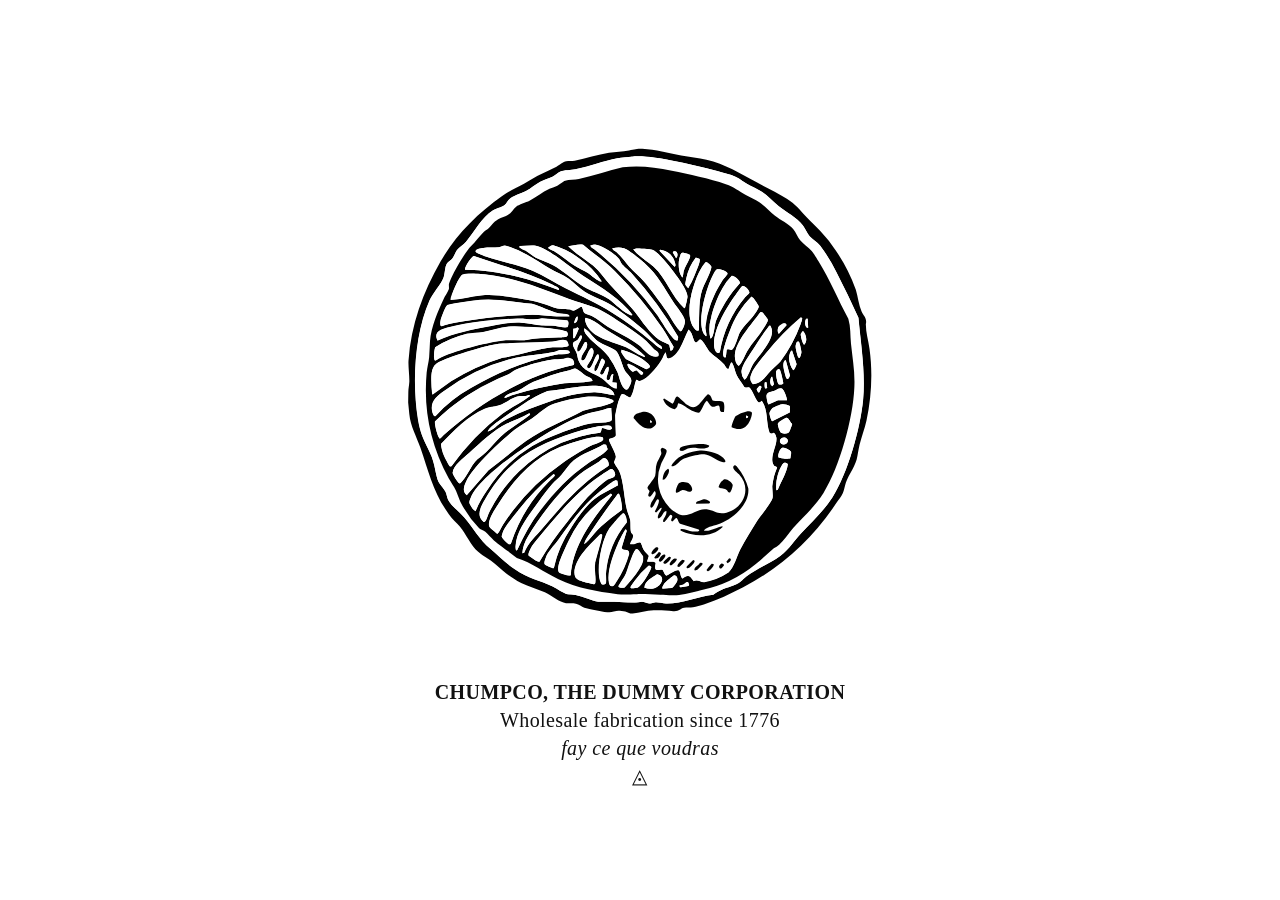
==== commit 7c861aa0: "Updated instructions to robot buddy after minifying" ====
--- a/index.html
+++ b/index.html
@@ -13,8 +13,6 @@
     *,
     *::before,
     *::after { box-sizing: border-box; }
-
-    html, body { height: 100%; }
 
     body {
       margin: 0;
@@ -51,114 +49,7 @@
 </head>
 <body>
   <main>
-    <svg class="art" role="img" aria-label="ChumpCo" xmlns="http://www.w3.org/2000/svg" viewBox="0 0 324 324">
-  <g id="kjhliE.tif">
-    <g>
-      <path d="M22.91231,168.59776V22.53693h278.20921v278.92614h-143.54048c4.19218-.44317,8.13403-1.56344,12.61581-1.82946,4.43921-.26349,7.60351.205,11.84095.46113,3.64984.22062,3.95202-1.4873,6.4182-1.99302,1.45747-.29887,3.67641-.06563,5.35107-.33599,1.98243-.32004,4.518-1.12597,6.48726-1.70227,8.337-2.43981,15.88476-6.47101,23.63748-10.25845,22.49594-10.98995,41.91866-30.18581,55.99215-50.70269,1.06383-1.5509,2.97201-4.02354,3.7227-5.60471.89935-1.89427,1.11898-4.43511,1.89607-6.52153,1.77277-4.75975,4.99354-8.89316,6.4147-13.83282.81753-2.84158,1.03372-5.83242,1.76807-8.69713,1.26492-4.9345,3.03181-9.65798,4.14056-14.74218,3.07494-14.10034,3.9253-28.80219,1.858-43.1234-.73901-5.11951-2.18489-9.33874-2.2526-14.60215-.0062-.48193.2437-.92676.23734-1.35569-.04662-3.14714-1.73984-4.05506-2.79468-6.53271-1.57802-3.70652-2.23441-8.91825-3.46131-12.91892-2.71735-8.86074-8.88609-19.1267-14.25864-26.69123-4.70428-6.6236-9.73079-10.88295-15.20537-16.64402-4.38042-4.60965-6.25759-7.5274-11.84225-11.1347-5.78716-3.7381-12.04166-6.63221-18.10464-9.87673-9.72736-5.20547-19.16345-11.04668-30.13793-13.54009-4.91297-1.11623-10.26559-1.50472-15.25188-2.49195-7.82533-1.54932-15.13202-3.70025-23.26092-4.0373-3.52451-.14614-4.72636.23734-7.94198.94864-4.0393.8935-7.99569.78787-12.02312,1.39843-6.82889,1.03526-13.81726,3.54819-20.60298,4.64798-1.83547.29748-3.4932.08709-5.14481.31478-1.55377.2142-4.26606,2.46961-5.81137,3.28827-3.66461,1.94141-7.58113,3.48255-11.30896,5.52532-2.73525,1.49886-5.44012,3.43566-8.10982,4.85719-4.94815,2.63474-8.38088,3.89188-13.19212,7.28206-14.81453,10.43887-27.75779,23.37998-36.81947,39.16401-10.67277,18.59032-17.82567,38.05921-19.29385,59.64941-.27269,4.01005.57863,8.50549.46061,12.5205-.0593,2.01738-.59168,4.26859-.691,6.2461Z" fill="#fff"/>
-      <path d="M156.21616,301.46307H22.91231v-126.49505l.72019,6.90128c.70643,7.19163,4.22676,13.42432,6.56318,20.05457,5.23884,14.86669,7.50223,26.71432,17.09927,40.00339,2.11938,2.93471,4.3673,4.72502,6.54802,7.32922,3.90039,4.6578,6.57141,11.17824,11.15007,15.2396,3.0344,2.69157,6.79317,4.53722,9.89252,7.16944,5.64461,4.79386,8.94682,8.01678,15.81141,11.48773,4.69058,2.3717,9.54627,3.58537,14.16125,5.63029,3.70334,1.64097,8.9816,6.19098,12.80356,6.53313,2.04665.18322,3.9312-.19587,6.03271.3368,1.72588.43746,3.24034,1.74145,4.94482,2.33486,2.35733.82069,12.67782,2.89857,14.94964,2.78822,1.74791-.0849,3.72685-.77606,5.46531-.90245,2.56848-.18673,4.91207.37716,7.16188,1.58898Z" fill="#fff"/>
-      <path d="M22.91231,168.59776c.09932-1.9775.6317-4.22871.691-6.2461.11802-4.015-.73331-8.51045-.46061-12.5205,1.46818-21.5902,8.62108-41.0591,19.29385-59.64941,9.06168-15.78404,22.00494-28.72514,36.81947-39.16401,4.81124-3.39018,8.24397-4.64732,13.19212-7.28206,2.6697-1.42153,5.37457-3.35833,8.10982-4.85719,3.72783-2.04277,7.64435-3.58391,11.30896-5.52532,1.54531-.81866,4.2576-3.07408,5.81137-3.28827,1.65161-.22769,3.30934-.01729,5.14481-.31478,6.78572-1.09979,13.77409-3.61272,20.60298-4.64798,4.02742-.61056,7.98382-.50493,12.02312-1.39843,3.21562-.7113,4.41747-1.09478,7.94198-.94864,8.12889.33705,15.43558,2.48798,23.26092,4.0373,4.98629.98722,10.33891,1.37572,15.25188,2.49195,10.97448,2.4934,20.41057,8.33462,30.13793,13.54009,6.06298,3.24453,12.31748,6.13864,18.10464,9.87673,5.58466,3.6073,7.46183,6.52505,11.84225,11.1347,5.47458,5.76107,10.50109,10.02042,15.20537,16.64402,5.37255,7.56453,11.54129,17.83049,14.25864,26.69123,1.2269,4.00067,1.88329,9.2124,3.46131,12.91892,1.05484,2.47765,2.74806,3.38558,2.79468,6.53271.00635.42893-.24354.87376-.23734,1.35569.06771,5.26341,1.51359,9.48264,2.2526,14.60215,2.0673,14.32121,1.21695,29.02306-1.858,43.1234-1.10874,5.08421-2.87563,9.80769-4.14056,14.74218-.73435,2.86472-.95053,5.85556-1.76807,8.69713-1.42116,4.93966-4.64193,9.07306-6.4147,13.83282-.77709,2.08643-.99672,4.62726-1.89607,6.52153-.7507,1.58116-2.65887,4.05381-3.7227,5.60471-14.07349,20.51688-33.49621,39.71273-55.99215,50.70269-7.75272,3.78744-15.30048,7.81864-23.63748,10.25845-1.96926.5763-4.50483,1.38222-6.48726,1.70227-1.67466.27036-3.89361.03712-5.35107.33599-2.46618.50572-2.76835,2.21363-6.4182,1.99302-4.23744-.25613-7.40174-.72463-11.84095-.46113-4.48178.26602-8.42363,1.38629-12.61581,1.82946h-1.36489c-2.24981-1.21182-4.5934-1.7757-7.16188-1.58898-1.73846.12639-3.7174.81755-5.46531.90245-2.27182.11035-12.59231-1.96753-14.94964-2.78822-1.70448-.59341-3.21894-1.8974-4.94482-2.33486-2.10151-.53266-3.98606-.15357-6.03271-.3368-3.82196-.34215-9.10021-4.89216-12.80356-6.53313-4.61498-2.04492-9.47068-3.25859-14.16125-5.63029-6.86459-3.47095-10.16679-6.69387-15.81141-11.48773-3.09935-2.63222-6.85812-4.47787-9.89252-7.16944-4.57866-4.06136-7.24968-10.5818-11.15007-15.2396-2.18072-2.6042-4.42865-4.39451-6.54802-7.32922-9.59704-13.28907-11.86043-25.1367-17.09927-40.00339-2.33642-6.63025-5.85675-12.86294-6.56318-20.05457l-.72019-6.90128c.07799-2.11302-.10598-4.26022,0-6.37025ZM157.29362,27.36843c-2.89748.38169-6.1239.44383-8.8199.9619-8.23748,1.58293-16.93084,4.92885-25.19154,6.65662-2.47604.51788-6.82905.50545-8.90469,1.33212-1.47022.58555-3.30433,2.35086-4.86747,3.09474-2.39414,1.13936-4.89023,1.74103-7.35955,3.10496-2.86449,1.58221-5.40258,3.87055-8.25947,5.39005-3.0088,1.60029-8.55509,3.06399-10.69075,5.46107-.5666.63595-1.00549,1.60404-1.60514,2.26232-1.89703,2.08251-5.2364,2.38663-7.6648,3.93721-7.11825,4.54514-10.96806,12.71913-16.22017,18.81423-1.54276,1.79038-4.1739,3.27996-5.45239,5.01235-.99987,1.35485-1.66348,3.51157-2.63075,4.87672-.8907,1.25709-2.67911,2.06293-3.47456,3.35029-1.29995,2.10387-1.0853,5.9821-2.04158,8.42358-1.6138,4.1202-6.18499,8.87658-8.27166,13.56819-9.08845,20.43418-10.50981,49.3338-6.94616,71.18363,1.32196,8.10533,2.6625,11.02326,6.19436,18.14834,3.3278,6.71341,3.39857,9.14164,4.95379,16.20394,1.11158,5.04772,3.11015,5.39412,5.20748,9.12495.8952,1.59243.86875,3.33915,1.65446,4.9431,1.75612,3.58493,7.20742,7.62449,9.89709,10.80501,5.49562,6.49855,8.66084,12.78239,15.47212,18.65233,4.87148,4.19822,9.39665,8.67626,14.71768,12.35408,8.22023,5.68171,14.32428,6.33464,22.74572,10.24029,2.63171,1.22052,6.45364,4.35355,9.11445,4.76248,1.48882.22881,2.98139.09655,4.61659.38804,4.28726.76424,9.68626,3.57025,13.52589,3.99063,2.97568.32579,6.69538-.1129,9.7925-.01082,4.05478.13364,7.85987.59405,12.05782.47534,1.32751-.03754,3.03835-.48556,4.3102-.48356,1.45643.00228,3.43382,1.09099,4.79807,1.13443,1.04784.03337,2.50385-.67561,3.62118-.67944,1.81667-.00623,4.23057.63028,6.14307.69805,8.50448.30134,19.60931-4.47167,28.27407-5.38914,4.02345-2.84887,7.99939-3.88052,12.45079-5.52089,4.3179-1.59117,4.38338-2.98002,7.53758-5.4295,5.0331-3.9086,12.27502-7.12169,17.79911-10.63733,7.19482-4.57892,9.25046-8.89714,14.68856-14.8858,6.68825-7.36538,13.40205-13.21328,18.955-21.76678,9.28729-14.30571,16.92815-41.65524,18.46761-58.65569,1.50678-16.63963-1.33193-32.77794-2.83428-49.26249-4.08626-9.16037-8.53066-18.37647-13.19704-27.29795-2.50063-4.78086-6.38027-11.85926-9.7837-15.92361-1.77222-2.11637-4.61242-3.54908-6.2531-5.5766-1.49036-1.84177-2.56788-4.51437-4.00608-6.45884-3.79641-5.13284-9.68472-7.86196-14.53407-11.62768-3.70554-2.87751-6.81108-6.74368-10.88511-9.13434-2.09658-1.23029-4.52693-2.12988-6.67484-3.33474-2.71443-1.52264-5.69164-4.01304-8.42789-5.22162-2.90982-1.28525-7.28576-2.3662-10.4319-3.21735-8.96217-2.42461-18.92023-4.80297-28.03368-6.54423-6.18692-1.18211-17.50535-3.0866-23.53293-2.29257Z"/>
-      <path d="M157.29362,27.36843c6.02758-.79402,17.346,1.11047,23.53293,2.29257,9.11345,1.74126,19.07151,4.11962,28.03368,6.54423,3.14614.85115,7.52209,1.93211,10.4319,3.21735,2.73624,1.20858,5.71346,3.69897,8.42789,5.22162,2.14791,1.20486,4.57825,2.10445,6.67484,3.33474,4.07403,2.39066,7.17957,6.25684,10.88511,9.13434,4.84935,3.76573,10.73766,6.49484,14.53407,11.62768,1.4382,1.94448,2.51572,4.61708,4.00608,6.45884,1.64067,2.02752,4.48087,3.46023,6.2531,5.5766,3.40343,4.06435,7.28308,11.14275,9.7837,15.92361,4.66638,8.92148,9.11078,18.13758,13.19704,27.29795,1.50235,16.48456,4.34106,32.62286,2.83428,49.26249-1.53946,17.00045-9.18032,44.34998-18.46761,58.65569-5.55295,8.5535-12.26675,14.4014-18.955,21.76678-5.4381,5.98867-7.49374,10.30688-14.68856,14.8858-5.52409,3.51563-12.76601,6.72872-17.79911,10.63733-3.1542,2.44949-3.21969,3.83833-7.53758,5.4295-4.4514,1.64037-8.42734,2.67202-12.45079,5.52089-8.66476.91747-19.76959,5.69048-28.27407,5.38914-1.9125-.06777-4.3264-.70428-6.14307-.69805-1.11732.00383-2.57334.71281-3.62118.67944-1.36425-.04344-3.34164-1.13215-4.79807-1.13443-1.27185-.00199-2.98269.44602-4.3102.48356-4.19795.11871-8.00304-.34169-12.05782-.47534-3.09712-.10208-6.81682.33661-9.7925.01082-3.83964-.42038-9.23863-3.22639-13.52589-3.99063-1.63521-.29149-3.12777-.15923-4.61659-.38804-2.66081-.40892-6.48274-3.54196-9.11445-4.76248-8.42143-3.90564-14.52549-4.55857-22.74572-10.24029-5.32103-3.67783-9.8462-8.15586-14.71768-12.35408-6.81129-5.86994-9.9765-12.15378-15.47212-18.65233-2.68967-3.18052-8.14098-7.22008-9.89709-10.80501-.78571-1.60395-.75926-3.35067-1.65446-4.9431-2.09733-3.73082-4.0959-4.07723-5.20748-9.12495-1.55522-7.0623-1.62599-9.49053-4.95379-16.20394-3.53186-7.12509-4.8724-10.04302-6.19436-18.14834-3.56365-21.84983-2.14229-50.74946,6.94616-71.18363,2.08667-4.69161,6.65786-9.44799,8.27166-13.56819.95628-2.44148.74163-6.31972,2.04158-8.42358.79544-1.28736,2.58386-2.09319,3.47456-3.35029.96727-1.36516,1.63088-3.52187,2.63075-4.87672,1.27849-1.73239,3.90964-3.22197,5.45239-5.01235,5.25211-6.0951,9.10191-14.26908,16.22017-18.81423,2.4284-1.55058,5.76777-1.8547,7.6648-3.93721.59965-.65828,1.03854-1.62637,1.60514-2.26232,2.13566-2.39709,7.68194-3.86078,10.69075-5.46107,2.8569-1.5195,5.39498-3.80784,8.25947-5.39005,2.46932-1.36393,4.96541-1.9656,7.35955-3.10496,1.56314-.74389,3.39725-2.5092,4.86747-3.09474,2.07564-.82667,6.42865-.81424,8.90469-1.33212,8.2607-1.72777,16.95405-5.07369,25.19154-6.65662,2.696-.51807,5.92242-.58021,8.8199-.9619ZM245.53599,260.20371c2.82542-2.65066,5.64783-7.15212,8.38002-10.16091,6.54728-7.21012,12.77143-12.46003,18.18243-20.94689,9.72312-15.25018,17.81379-45.06361,18.56834-63.10512.38916-9.3048-1.19432-17.34685-2.05477-26.40237-.47397-4.98814-.11787-10.11624-1.64568-14.96228-6.05265-11.33779-11.03765-23.59825-17.82514-34.49975-1.08653-1.74509-2.86789-4.87123-4.18958-6.27532-1.95737-2.07942-4.94286-3.98262-6.82388-6.3708-1.5311-1.94391-2.59458-4.82594-4.20627-6.71365-2.56839-3.00824-7.72182-5.50444-10.91671-7.9652-3.25171-2.50452-6.02023-5.759-9.37334-8.1437-2.51624-1.78952-5.50384-2.8197-8.18622-4.32577-4.3844-2.4617-6.96218-4.78813-11.95703-6.46972-9.90147-3.33347-22.1247-5.93719-32.4331-8.05951-9.99183-2.05715-19.25001-3.34137-29.44394-2.05951-8.66042,1.92005-17.64278,5.19385-26.27612,6.93696-2.44969.4946-6.04414.40607-8.2576,1.06925-1.26276.37834-3.59983,2.48834-5.01468,3.17502-1.3325.64672-3.04314,1.05326-4.45381,1.68838-4.43531,1.99691-7.75691,5.04028-11.93014,7.17915-2.0524,1.0519-6.44846,2.36399-7.99411,3.54695-1.45213,1.11138-3.09452,3.76585-4.73212,4.88358-1.59291,1.08722-4.22028,1.55467-6.05188,2.59272-3.08455,1.74816-3.93747,3.96786-6.20779,5.84942-.94998.78731-1.85204,1.08065-2.85593,2.14892-2.55203,2.71567-4.41545,5.32636-7.17305,8.06917-3.80309,3.78269-10.65813,16.00071-12.76818,21.1291-.96527,2.34604-.62639,2.08086-.62299,4.36345.00164,1.10268-2.33172,4.66848-2.94968,5.94148-3.68716,7.59559-7.67354,17.24155-8.44186,25.68346-.28657,3.1487-.14151,6.39661-.45937,9.55097-.31597,3.13551-1.17632,6.22927-1.56136,9.35889-2.62137,21.30679,3.31787,44.74973,13.35319,63.48514,1.32552,2.47467,3.20023,5.01033,4.4011,7.42882,1.00754,2.02914,1.56717,4.46418,2.56598,6.53407,1.88015,3.89636,7.98939,13.51283,11.29028,16.00941,1.16013.87745,2.56593,1.27908,3.72824,2.18654,1.71922,1.34227,3.31594,3.51131,5.01618,4.9936,4.31187,3.75912,9.53547,6.91699,13.90594,10.66333,8.93008,2.76262,16.27211,8.56974,24.71961,12.58882,11.87294,5.64881,22.8203,7.40634,35.7869,9.02796,4.38317.54816,7.30853.156,11.55983.02294,4.59998-.14398,9.28977.35521,13.87634.47379,2.83381.07326,7.16088.46661,9.7891.21615,4.03927-.38492,10.53327-2.09731,14.67696-3.06693,13.44089-3.14515,22.07785-7.06061,32.85898-15.59639,3.79625-3.00561,7.24215-6.57977,10.93416-9.54031.96731-.77566,2.30461-1.28134,3.21276-2.13332Z" fill="#fff"/>
-      <path d="M245.53599,260.20371c-.90815.85198-2.24545,1.35766-3.21276,2.13332-3.69201,2.96054-7.13791,6.53469-10.93416,9.54031-10.78114,8.53578-19.41809,12.45124-32.85898,15.59639-4.14369.96962-10.63768,2.68201-14.67696,3.06693-2.62822.25045-6.95528-.14289-9.7891-.21615-4.58657-.11857-9.27636-.61776-13.87634-.47379-4.2513.13306-7.17666.52523-11.55983-.02294-12.9666-1.62162-23.91396-3.37915-35.7869-9.02796-8.4475-4.01908-15.78953-9.82621-24.71961-12.58882-4.37046-3.74633-9.59406-6.90421-13.90594-10.66333-1.70025-1.48229-3.29696-3.65133-5.01618-4.9936-1.1623-.90746-2.56811-1.30909-3.72824-2.18654-3.30089-2.49658-9.41013-12.11306-11.29028-16.00941-.99881-2.06989-1.55843-4.50493-2.56598-6.53407-1.20087-2.41849-3.07559-4.95415-4.4011-7.42882-10.03532-18.7354-15.97456-42.17835-13.35319-63.48514.38504-3.12962,1.24539-6.22337,1.56136-9.35889.31787-3.15436.1728-6.40227.45937-9.55097.76831-8.44191,4.7547-18.08788,8.44186-25.68346.61796-1.273,2.95132-4.8388,2.94968-5.94148-.00339-2.28259-.34227-2.01741.62299-4.36345,2.11005-5.12838,8.96509-17.34641,12.76818-21.1291,2.75761-2.74281,4.62102-5.3535,7.17305-8.06917,1.00389-1.06826,1.90595-1.36161,2.85593-2.14892,2.27032-1.88156,3.12324-4.10127,6.20779-5.84942,1.8316-1.03805,4.45897-1.5055,6.05188-2.59272,1.63761-1.11773,3.28-3.7722,4.73212-4.88358,1.54565-1.18296,5.94171-2.49505,7.99411-3.54695,4.17323-2.13887,7.49483-5.18224,11.93014-7.17915,1.41067-.63513,3.12131-1.04167,4.45381-1.68838,1.41486-.68669,3.75193-2.79668,5.01468-3.17502,2.21346-.66318,5.80791-.57465,8.2576-1.06925,8.63333-1.74311,17.6157-5.01691,26.27612-6.93696,10.19393-1.28186,19.45211.00236,29.44394,2.05951,10.30839,2.12232,22.53163,4.72603,32.4331,8.05951,4.99485,1.68159,7.57263,4.00803,11.95703,6.46972,2.68238,1.50607,5.66998,2.53625,8.18622,4.32577,3.35311,2.3847,6.12164,5.63918,9.37334,8.1437,3.19489,2.46076,8.34832,4.95696,10.91671,7.9652,1.61169,1.8877,2.67517,4.76973,4.20627,6.71365,1.88102,2.38818,4.86651,4.29138,6.82388,6.3708,1.32168,1.40409,3.10305,4.53023,4.18958,6.27532,6.78749,10.90149,11.77249,23.16196,17.82514,34.49975,1.5278,4.84605,1.17171,9.97415,1.64568,14.96228.86045,9.05552,2.44393,17.09758,2.05477,26.40237-.75456,18.04152-8.84522,47.85494-18.56834,63.10512-5.411,8.48685-11.63514,13.73677-18.18243,20.94689-2.73219,3.00879-5.5546,7.51026-8.38002,10.16091ZM180.3311,143.79941c1.3214-.12114,1.71466-1.42853,1.77199-2.56345-2.31028-3.5649-4.24205-7.39557-6.59292-10.93162-8.17511-12.29653-18.341-23.58858-28.61474-34.17423-5.77609-5.95146-12.8772-10.46911-19.11858-15.91543-3.0191-.5518-5.92442.59547-8.86734,1.02204,5.25399,5.39764,12.53364,8.75839,17.74934,14.2108,2.46715,2.57912,4.53828,5.64578,6.92893,8.31332,4.46981,4.98752,9.32786,9.66498,13.65536,14.78159,4.69307,5.54884,8.75765,12.42879,14.21102,17.18348,2.65119,2.31152,5.01835,2.90397,8.0677,4.4443l.80923,3.6292ZM184.63236,137.63821l.30388-2.18592c-8.07733-13.26612-17.22957-26.96886-28.03164-38.18462-1.64066-1.70349-4.98479-4.24439-6.15003-5.9072-.45088-.64341-.53947-1.36438-.94407-2.01343-2.10926-3.38366-10.66918-8.9478-14.66869-9.23677-.96569-.06977-1.86636.38386-2.81153.443-.11361,1.37896,1.29226,1.54274,2.15588,2.27913,14.72878,12.55914,26.89236,23.60894,38.06679,39.73661,2.03368,2.93514,8.36703,14.04067,11.18054,14.98321.2915.09765.59336.17198.89887.08598ZM138.92756,102.16281c-3.13256-5.27604-7.95393-9.78468-12.89418-13.37919-3.68233-2.67925-11.79699-7.6168-16.22154-8.14223-1.06651-.12665-2.06659.86499-2.95468,1.3891-.00753.45893,2.7617,1.56739,3.33307,1.89491,4.4302,2.53948,8.09746,6.07955,12.37798,8.77884,2.68864,1.69545,5.86458,3.00307,8.47146,4.72302,1.23325.81366,6.54774,5.71635,7.88789,4.73556ZM175.09564,142.66082c.01877-.45082.0781-.86696-.21019-1.26637-.32639-.4522-2.54612-1.88149-3.20381-2.4834-2.5687-2.35087-4.90332-5.23407-7.50098-7.5137-5.09773-4.47363-12.74965-10.32102-18.35691-14.17462-5.298-3.64106-11.77112-5.33113-16.97459-8.73184-3.40668-2.22642-6.45257-5.6229-9.82047-7.92402-3.31393-2.26424-7.44664-3.871-10.96371-5.87061-4.79255-2.72477-9.29845-5.96785-14.17373-8.57542-2.74084-1.46595-10.49853-5.38856-13.32006-5.34948-.66875.00926-2.27704.74538-3.19994.89517-3.05196.49536-6.39729.08211-9.50314.50608-.98544.13452-5.78402.8598-4.23857,2.59145.41905.46954,4.47042,2.06815,5.34369,2.38941,9.32342,3.42993,19.21157,4.61888,28.47926,8.6012,6.91115,2.96972,13.20404,7.17286,19.85956,10.6242,9.84626,5.10595,18.64193,8.6977,28.19325,14.80248,8.23534,5.26366,15.93816,10.57317,23.21912,17.04711.64154.57043,5.77496,5.10621,6.37121,4.43234ZM89.82663,81.03827l-.21939.73247c.092.49431,3.40772,1.8228,4.12114,2.2379,1.96976,1.14609,3.81302,2.86625,5.83539,3.94678,3.08744,1.6496,6.83607,2.73864,9.94718,4.38466,6.51526,3.44708,12.41525,9.24276,18.74429,13.10467,5.01655,3.06104,10.35487,4.01395,15.19847,7.55056,3.36552,2.45737,9.26127,8.52677,13.03805,9.48798.27847.07087.7734.26919.86063-.18702.03651-.19095-2.0719-2.71997-2.38416-3.07119-8.45903-9.51453-20.30033-15.6415-30.67132-22.78952-5.75926-3.96947-18.55709-14.83394-24.90085-15.59269-3.17616-.37989-6.39401.22529-9.56943.19541ZM145.52349,82.37317c-.5584.58327,2.2707,2.20273,2.73354,2.6123,3.01821,2.67084,4.83106,5.62506,7.38775,8.53698,2.66046,3.0301,6.12941,5.71231,8.75387,8.76325,4.42511,5.1442,9.70852,12.3865,13.6135,18.00857,2.11471,3.04459,3.79465,6.47993,6.08866,9.38121.42209.53383,1.56244,1.99413,2.02275,2.30718.60921.41432.89068-.13204,1.19985-.64033.79705-1.31038,1.81817-3.86564,1.63025-5.38345-.35511-2.86827-5.05267-8.45319-6.80941-11.16229-5.15555-7.95048-9.87056-16.85265-17.05313-23.21387-2.37597-2.10427-10.06949-8.35758-12.69307-9.14623-2.45344-.7375-4.40047-.50996-6.87457-.06332ZM158.03654,83.0571c3.37419,4.22878,8.21313,6.87667,12.16375,10.46862,7.55552,6.86957,10.77031,17.89246,18.43186,24.78847.22085-.18421.40078-.34481.50884-.62474.31975-.82825,1.27958-5.29417,1.31686-6.18871.12606-3.02445-4.07106-9.07683-5.8484-11.68264-2.77159-4.06351-10.93877-15.05025-15.30445-16.54493-2.24153-.76743-4.10171-.59968-6.38756-.66447-1.78645-.05064-3.04996-.51264-4.8809.4484ZM174.09504,83.29304l-.36134.55343,8.98394,9.66927c.92346-.59523.4714-1.67672.27332-2.54446-.75545-3.30949-3.50791-6.14326-6.70715-7.17003-.36684-.11773-1.97114-.56443-2.18876-.50821ZM182.31413,84.22527c-.27449.07322-.61219.40454-.58285.72125l1.89624,3.33599c1.45827-1.26424,1.07151-4.69339-1.3134-4.05724ZM187.31769,85.14411c-1.18603.34784-1.90679,4.16336-1.99284,5.29541-.22541,2.96562.05467,7.21564,2.16993,9.44592.34082.0061.54304-3.05697.67466-3.64336.63899-2.84671,2.35372-4.79958,3.34734-7.34521.2726-.6984.96284-2.16575.2782-2.63534-.68986-.47317-3.69155-1.34787-4.47729-1.11743ZM57.03524,95.33861c3.5779.26161,7.23176.10667,10.80085.45996,12.99559,1.2864,25.68374,4.61326,37.99732,8.86485,2.3324.80532,4.61519,1.77665,6.9248,2.64491.81277.14877.90507-.44726.32079-1.01872-.4525-.44257-2.7488-1.58023-3.49158-1.96804-14.88733-7.77256-31.49401-11.75476-47.2522-17.35609-1.1485-.01723-5.71786,6.66415-5.29998,8.37312ZM195.45024,87.90284c-2.80514,3.61414-4.77696,7.9387-5.68838,12.43447-.14373.709-.62879,2.98143-.56189,3.51649.07968.63726,1.29639,1.83533,1.70702,2.40217.45036-.00009,3.19042-6.24729,3.56666-7.12153.84289-1.95861,1.73446-3.98984,2.40477-6.01277.30084-.90791,1.37379-3.62258.86158-4.38966l-2.28976-.82918ZM201.63092,90.59907c-.64785.12418-2.63646,3.2646-3.05899,3.98881-4.76401,8.16542-10.65363,28.13741-3.8005,36.01862.66678.76681,1.28604,1.48712,2.40661,1.03473.4162-.28905.1655-3.76508.20279-4.57325.3019-6.5414-.18988-13.42121,1.88418-19.72895,1.16854-3.55382,3.28931-6.92824,4.60481-10.41022.27247-.72121,1.15846-3.05707.91723-3.62274-.27227-.63846-2.41678-2.84871-3.15613-2.70699ZM208.24579,94.927c-1.48519.43981-4.3392,7.52509-4.94505,9.16796-2.57455,6.98142-6.69667,22.43987-3.21979,29.16418.37646.72808.91406,1.34386,1.51765,1.89025.38717-.26222.29974-.35376.2855-.7291-.04783-1.25999-.62858-2.98123-.64037-4.37729-.06751-7.99364,5.41523-21.46707,9.92465-28.08983.50405-.74027,3.23629-3.72497,3.28992-4.23225.19648-1.85847-4.96829-3.16238-6.21251-2.79392ZM173.02019,146.95398c.65149-2.59996-1.15374-2.77766-2.70348-4.17523-1.59067-1.43449-2.89611-3.3095-4.54311-4.7842-3.20122-2.86632-7.56265-6.02652-11.16907-8.39533-4.83441-3.17539-12.78072-8.54424-17.79676-10.86719-5.14186-2.38121-12.07873-4.08101-17.56125-6.09752-16.00342-5.88617-31.03581-12.29657-48.25102-14.30801-3.63913-.4252-12.22544-1.3496-15.42302-.23991-1.03792.3602-2.42052,3.03254-2.97884,4.07358-.69704,1.2997-4.88165,10.47557-4.20434,11.15286,6.1656-.18461,12.21234-2.1118,18.31585-2.72733,8.32589-.83965,17.41361.90088,25.66467,2.31028,6.89534,1.17783,11.00062,2.29785,17.44776,4.84598,4.01732,1.58778,6.31517.66693,10.10168,1.2725.83945.13425,1.17372.76008,2.28514.68269,1.10503-.07695,4.02805-2.34718,4.51933-2.25425,1.14873.2173,1.07736,3.09416,2.10719,3.80677.81655.56503,3.32034,1.16257,4.56169,1.808,3.15668,1.64128,6.15212,4.33216,9.19396,6.27552,5.92939,3.78813,13.67174,6.84822,18.96865,11.28771,3.20121,2.68303,6.66145,8.07165,11.46497,6.33308ZM204.2174,136.29095c.5071.37603,1.3472-1.49154,1.47062-1.82479.95574-2.58064.92027-5.77171,1.77587-8.46182.64893-2.04028,1.99205-4.62826,3.00161-6.5534,3.08143-5.87598,6.9267-11.44451,11.44637-16.29234.19806-1.62184-3.79356-4.78933-4.95181-4.30057-1.19979.50629-4.62868,5.95703-5.42072,7.33381-3.08685,5.36582-5.67516,12.00734-6.94192,18.08322-.79514,3.81379-1.62369,8.25442-.38003,12.01589ZM223.48467,104.9405c-.44935.13538-3.43066,4.35014-3.98718,5.1153-5.47136,7.52263-13.96241,21.58248-13.00592,31.12491.15832,1.57943,1.44423,5.29305,3.37413,3.37893,2.1651-12.0626,7.23915-23.68559,15.28314-32.94696.42845-.49329,2.38094-2.21499,2.46217-2.55464.31753-1.32775-2.59047-4.58029-4.12634-4.11754ZM229.83979,112.02843c-.26194-.2562-.70088-.41505-.94355-.75042-5.83421,5.59113-10.33287,12.98229-13.08405,20.57306-1.17259,3.23528-4.17618,11.28579-3.86269,14.33635.11708,1.1393.32023,1.67564,1.59194,1.48113l.49376-4.51047c.95595-.75769,2.0237.26757,2.79783.18924,1.90547-.19279,3.92664-8.49748,4.94153-10.31084,2.48944-4.44801,7.6567-8.61305,10.3753-13.28436.35525-.61041,1.30155-2.18975,1.07204-2.78385-.25899-.67039-2.81635-4.38649-3.38209-4.93983ZM119.59058,123.09475c.06916-.44808-.26946-.68752-.62805-.84835-1.22923-.55133-4.17657-.48585-5.74807-.84898-5.29825-1.22428-10.71166-4.46771-16.08716-5.75172-8.67268-.64264-17.45303-2.577-26.09352-2.55043-6.26068.01925-13.74064,1.25668-19.98975,2.3032-1.56957.26285-3.17506.49553-4.69001.99714-1.02679.65824-3.84726,7.92534-4.04699,9.3756-.08021.58244-.36514,3.25594.46324,3.20618.71706-.04308,3.21421-.98703,4.25195-1.22058,2.32166-.52251,4.66699-.99929,7.01285-1.40412,14.36113-2.47836,28.81663-3.92104,43.37727-4.12093,4.82387-.06622,9.74781.71336,14.54939.87357,2.53578.08461,5.09383-.0809,7.62885-.01058ZM234.40529,120.63315c-.26073.07661-.45239.32424-.61375.53335-4.87598,7.21035-18.00429,20.16753-14.14781,29.61142.34676.84916.80428,1.53434,1.51815,2.11652,2.50595-2.526,3.4658-6.08332,5.25037-9.07693,2.98424-5.00606,7.40082-9.51504,10.42666-14.59805.50864-.85445,2.1994-3.45714,1.84261-4.28972-.09933-.23179-2.85971-3.85373-3.05593-4.01211-.40579-.32756-.6897-.44038-1.22031-.28447ZM124.59516,123.32429c-.5143-.07116-.58601-.00868-.87768.37155-.3295.42957-1.38218,3.22109-1.16625,3.49519,1.83057-.43091,2.1787-2.19733,2.04393-3.86675ZM258.50043,123.79531c-7.41898,6.30792-14.26015,13.23141-20.38485,20.80653-2.45875,3.04101-7.42928,8.9224-8.91674,12.2405-1.23517,2.75531-1.6021,4.44774.49654,6.87041,5.077-.07747,7.67022-4.71712,10.68265-7.97533,1.80647-1.95386,4.11521-3.55656,5.78797-5.58677,4.58611-5.56609,9.68363-15.42036,12.13156-22.22081.22202-.61679,1.23441-3.19554.98865-3.58585-.11837-.18799-.54444-.58978-.78579-.54869ZM129.51813,124.05051c-1.02383.19817-.24461,2.23119-.0218,2.90385,3.00831,9.08211,16.2689,11.24355,23.91731,14.52883,3.51834,1.51126,6.69672,4.18027,10.15644,5.54006.49264.19363,1.13966.66999,1.51328.0749-6.43815-6.80729-15.15647-10.7354-22.95176-15.71739-3.28139-2.09715-6.67274-5.14142-10.25985-6.57454-.38352-.15322-2.13049-.79889-2.35362-.75571ZM103.15909,124.28942c-4.77509,1.4036-9.72383-.03738-14.6162.17391-13.64985.58951-27.57236,1.85703-40.83828,5.11351-4.28607,1.05213-9.92427,2.32945-7.16994,8.04523,10.2496-4.38849,21.4274-6.72682,32.38097-8.76711,6.1945-1.15383,11.4852-2.25915,17.89756-1.88917,4.08194.23552,8.21659,1.25609,12.28848,1.58805,2.3694.19317,5.14586-.0201,7.50088.23351,2.53597.2731,5.04186,1.32439,7.70877.87711.51509-.17585,1.3378-3.5192-.01513-4.02138l-15.13712-1.35365ZM262.64391,124.72525c-1.19601-.9404-1.56191,1.56638-1.57631,2.35307-.01895,1.0353.51709,3.16909,1.83611,2.84365l-.2598-5.19672ZM247.83107,127.47448c-.19388.05136-2.14817,1.34775-2.33044,1.5349-.97829,1.00447-1.15524,3.42081-.22567,4.54747l4.62585-5.14679c-.0723-1.13308-1.16975-1.17397-2.06973-.93558ZM239.62411,128.80623c-.28825.07856-.99371,1.16506-1.24533,1.49826-3.05488,4.04529-6.15428,8.86448-8.91849,13.14878-1.89924,2.94367-6.31006,9.06596-6.56435,12.31784-.147,1.87981.42798,3.89284,1.68689,5.31866,1.28843.31236,4.07147-7.40043,4.78655-8.62706,3.17576-5.44761,14.60113-16.09085,11.13054-22.99842-.19641-.39091-.30107-.8147-.87581-.65806ZM83.13415,129.29182c-5.62979.58529-10.06947,2.31794-15.35657,3.29728-3.11755.57747-6.56647.43117-9.66204,1.02969-3.51523.67966-8.82962,2.74163-12.15335,4.2258-1.12857.50395-6.41475,3.07725-6.87531,3.81676-.5446.87446-.80344,4.99501-.70209,6.11533.2836,3.13483.97331,1.61647,2.72178.6823,8.84486-4.72562,27.86665-9.37257,37.95126-10.73099,4.58296-.61734,9.06016.0324,13.57372-.30265,1.95265-.14495,4.1272-.73345,6.14782-.90421,4.75761-.40206,9.5731-.32156,14.32682-.687,1.04422-.08028,3.87512-.22963,4.65867-.57352,1.18035-.51803,1.12128-2.1986.22786-2.94385-.55704-.46466-4.00172-1.01405-4.95584-1.18636-6.68817-1.20785-13.18997-1.4411-19.95608-1.65482-3.25655-.10286-6.66253-.52519-9.94666-.18376ZM121.86653,136.29147c.34307.04521.53599-.00444.81222-.21153.24616-.18454,2.55992-5.28653,2.53467-5.59317l-.72912-.75372c-.69577.69138-1.69621.72425-2.61778.87069v5.68773ZM128.69324,130.37631c-.65666,1.80347.8025,3.44887,1.9286,4.78032,3.74936,4.43309,8.88357,7.23323,12.35834,11.9836,1.90171,2.59983,4.33612,6.72769,5.54263,9.69979,1.09454,2.69629,2.12083,9.10497,5.03638,10.22078.85734.32811,1.50226-1.07223,1.93033-1.80612,3.21784-5.51671-.62684-5.82503-2.80336-9.8484-1.71514-3.17048-2.84251-9.97655-5.72045-12.02455-2.64457-1.88193-6.99583-3.08841-9.83807-4.9488-3.16184-2.06958-5.26051-5.93842-8.4344-8.05661ZM166.22532,270.29432h3.75344c.16691,0,1.37971.56385,1.45336.8306-.13818,1.05012-.9016,3.16406.11965,3.96882.61299.48304,3.01193-.50507,4.07813.18615.62425,1.18136.88407,2.63874,2.11664,3.39789.49151.09488,5.56933-3.64007,7.21793-3.32614,1.32324.25197,1.13905,4.26247,2.41468,5.08138,3.46428-2.64941,4.43474-1.87134,6.74746,1.43888,2.56384-1.12892,4.16846.88981,6.49962.64406,3.5468-.37391,11.71148-3.50538,14.39911-5.84603,3.42369-2.98169,4.9085-9.62821,7.12134-13.80861,2.9375-5.54939,6.7625-11.82899,10.1811-17.11873,1.88008-2.90912,8.79582-11.25947,9.17954-13.7978.31577-2.08885-.35553-4.70101-.18404-7.0093.26998-3.63401,1.42517-7.84815,2.87317-11.17976-.7836-.96556-1.37812-.13442-2.11626-1.4662-2.65212-4.78502,2.16733-11.26811,1.71253-16.27513-.09828-1.08203-.5177-2.24846-1.35777-2.96892-.23255-.10265-1.68888.91043-2.72741.00366-2.26511-6.10316-.66668-13.70235-4.66934-19.21471-.39559.42542-1.02217,1.08415-1.63761,1.0892-1.57272.01291-3.96041-7.84174-5.86219-9.07465-.74864-.48534-2.07147.57816-3.08589-.31449-1.22936-2.4185-3.46175-4.84352-4.58293-7.24717-1.09586-2.34936-1.39229-5.14176-2.69286-7.43383-.90122-.64669-1.71314,3.54493-2.03294,3.77018-.96912.68263-2.17306-2.04674-2.74656-2.74112-2.33281-2.82449-6.30562-4.79309-8.75399-7.62558-1.01168-1.17041-4.38095-7.49537-5.65153-7.24788-.69871.1361-1.87339,2.8977-3.20978,1.32162-.5196-.6128-1.34521-3.8348-1.89772-4.92674-.45161-.89251-.98178-1.69045-1.74978-2.34092-1.98031,3.6572-3.22152,7.68908-5.30672,11.29645-1.49775,2.59108-3.72447,5.81316-6.93208,6.18037-1.44781-.77652-.9456-2.58914-1.63635-3.82942-.92027,1.04673-1.21183,2.49956-1.89581,3.79169-2.06645,3.90384-7.39264,10.25247-11.20386,12.45569-.70037.40488-1.98214,1.15314-2.77184,1.00727-.52857-.09763-1.25707-1.11215-1.6422-.64758-1.42672,3.39359-1.37146,7.37257-3.56604,10.43204-1.50488.16242-3.97877-2.97836-5.31275-1.78884-.17493.15599-.73727,1.47302-.89898,1.82953-1.52923,3.37147-2.18961,7.19904-2.82151,10.82875l.36924,11.97204c-.48357,1.91795-4.07778,1.50498-4.19281,2.5531-.11742,1.06991,3.84871,7.49936,4.15701,9.89793.18924,1.47233-1.08554,2.88592-.9901,3.72788.07387.6516,2.48706,3.99361,2.9433,4.9947,2.78309,6.10665,2.95205,16.51652,4.61949,23.36356.49923,2.05001,1.82204,4.67159,2.10921,6.53587.25175,1.63433-.0417,6.07634.5378,7.19744.22357.43251.8364.72084,1.00731,1.26668.67201,2.14633-1.21377,3.76211-1.71696,5.69945.76456-.05972,1.62619.10122,2.37335-.01284,1.12582-.17187,3.01258-1.65476,4.01498-.80127.51754.44065,1.07259,2.95433,1.70499,3.9816.85064,1.38178,2.19069,2.57139,3.2344,3.80344l-1.09219,3.49571ZM259.83387,131.97324c-.1141-.00337-1.29108,1.6164-1.36547,1.8299-.29825.85598,1.18349,6.34816,2.04776,6.35171,2.1749-2.32247,1.18832-5.99504-.68229-8.18161ZM148.02684,166.55018v-3.41264l-2.69747-.2602.649-4.97286c-1.65187-.34314-1.45436,2.48628-2.27694,3.29451-.44531.43754-1.39264.52247-1.70702-.11067-.60816-1.22478,2.07354-5.75598,1.02584-7.50641-1.98252-.0694-2.40427,5.19168-4.15806,4.7454-.19153-.04874-.66027-.48265-.73787-.66024-.52752-1.20713,2.72787-5.32696,2.81086-7.22133.03432-.78334-.88144-1.17387-1.32096-1.76288-.1763-.09441-.40009.0334-.54228.14268-.63344.48684-1.84736,5.04138-2.77465,6.33499-1.75417,2.44715-2.08236.17515-1.47542-1.70493.74114-2.29576,3.7365-5.34781,1.94462-7.60475-1.98466,1.09332-3.31711,8.21203-5.26155,8.59281-.95329.18669-1.44171-.70147-1.17354-1.60884.1399-.47335,1.86183-2.81311,2.26744-3.6484.98891-2.03647,2.74704-5.46636.30051-6.9757-1.93514.95838-3.16581,7.23996-5.01774,7.51121-1.61325.23629-1.21583-1.3139-.88992-2.27636.80158-2.36719,3.24136-4.54426,3.30376-7.16577.02221-.93331-.15769-2.12351-1.38113-1.37524-.29912.18294-1.90063,3.58173-2.50353,4.32055-.30345.37186-1.44022,1.77265-1.93367,1.03518-1.02107-2.93116,2.45812-6.40405,2.76262-8.64703.08634-.63602-.50789-1.15372-1.05384-.8092-.61748.70826-.95976,1.85253-1.59136,2.50942-.66271.68925-1.9017,1.00824-2.48206,1.61109-1.35274,1.40517,1.27232,4.626,1.80937,6.11798.55666,1.54645.63673,3.31372,1.24593,4.89666,2.44788,6.36057,9.04121,7.18411,14.0166,10.55264,2.98927,2.02385,4.94514,5.56852,8.84245,6.0583ZM37.4734,170.1892l11.20766-8.01205c9.53504-6.14979,20.01532-10.77078,30.8271-14.21588,9.78448-1.23797,20.34998-5.13123,30.02336-6.14687,1.49201-.15665,9.17562.32695,9.58073-1.12123.15324-.54781-.6074-2.67075-1.28439-2.97886-2.39034-1.08789-5.23537.30726-7.70603.59531-1.03596.12078-2.54314.20506-3.61258.25463-8.86819.41102-17.74408.45332-26.62233.90298-6.61062.33481-13.53518,2.52917-19.84209,4.49893-4.73052,1.47743-17.05388,5.17025-20.50669,7.92941-2.45558,1.96226-2.63237,5.64008-2.75885,8.61626-.04886,1.14972.2304,9.3368.69411,9.67738ZM257.38786,138.62416c-1.39407-1.19465-2.0064,1.8001-2.00729,2.78682-.00103,1.14654.99216,5.17803,1.53915,6.19564,1.10582,2.05724,1.88468-2.21988,1.88847-3.01166.00361-.75548-1.00483-5.61473-1.42033-5.9708ZM114.0746,143.39687c-.86878.13306-1.97866.75239-2.89679.97406-7.78034,1.8785-15.86129,1.89403-23.66338,3.63479-15.6151,3.48394-30.1162,10.74113-43.06333,19.95136-4.1061,2.92096-8.1459,6.2079-7.144,11.84061.15169.85282.89155,3.74691,1.98195,3.25094,5.95108-6.95546,13.70301-12.27635,21.54416-16.90815,14.89374-8.79781,32.84142-16.41086,49.88429-19.72733.55695-.10838,1.15963-.28532,1.71218-.33519.99508-.08981,7.5841.0984,7.58363-1.25291-.2787-.27731-.43606-.84247-.80624-.98244-.57233-.21641-4.47809-.54596-5.13245-.44573ZM150.98586,143.34298c-.01024.50436-.28551.81117-.11738,1.34811.1804.57612,2.49669,3.94409,2.99702,4.303l11.90545,5.8637c2.3722-.81432,2.94275-1.41565,1.03392-3.33406-3.73967-3.75845-10.73641-6.86466-15.819-8.18074ZM253.34779,143.79986c-.52507-.3868-1.25579,1.37621-1.37021,1.69768-1.18566,3.33125.11261,7.2549,1.9416,10.1279,1.19298-.90972,1.57927-2.37604,2.10406-3.70979l-2.67546-8.1158ZM118.1741,148.16348c-.55371.0619-1.2428.51626-1.90322.61861-2.38457.36957-4.86829.2356-7.25468.47974-4.64387.4751-17.31782,4.16622-21.61952,6.13392-1.44501.66098-2.89008,1.96166-4.34357,2.70867-1.8318.94144-4.04071,1.59682-5.92675,2.49036-12.4037,5.87641-24.16366,12.50413-34.1989,21.99161-.53937.50993-3.60914,3.44044-3.74543,3.76087-.62424,1.46769,1.3845,8.75178,2.50334,10.00074.23061.25743.22586.30789.56858.12764.42996-.22614,1.52367-1.60174,2.03839-2.05878,21.99051-19.52595,48.86482-35.7549,77.899-41.98799.85223-.59138-.01353-2.79283-.65147-3.41146-.54015-.5238-2.63245-.9359-3.36578-.85393ZM249.48089,149.48785c-1.40333.27557-1.42657,2.5954-1.35782,3.75035.06427,1.07983,1.32013,6.52019,1.83969,7.25747.86379,1.22578,1.79689-1.0406,1.99441-1.78561l-2.47627-9.22221ZM154.9609,151.83796c-1.26286.14754.41848,2.50417.80569,2.99011.3457.43385,1.59718,1.75749,2.11539,1.66519l1.85169-.87025c.78002.07935,2.35052,2.54018,3.01159,2.71278.57816.15096,1.54497-.75979.99348-1.46871-.39467-.50734-3.81459-2.71265-4.58354-3.15293-.68907-.39454-3.62291-1.94293-4.19428-1.87618ZM133.46869,161.9979c-.15016-1.92051-2.38346-2.20698-3.84966-3.08743-1.48543-.892-5.26339-4.5105-6.6746-4.37088-.71359.0706-2.25509.73034-3.16649.93512-7.81403,1.75575-14.42777,3.95014-21.78974,7.10122-3.67533,1.57312-5.82539,3.59594-8.95127,5.15319-2.41888,1.20503-5.95173,1.48803-7.89238,3.48197-.47433.48736-.77169,1.04039.1736.86264.93352-.17553,2.67555-1.13809,3.74521-1.4934,9.31824-3.09526,21.77233-5.70081,31.52344-7.1492,3.9196-.5822,7.83288-.43304,11.76074-.7508,1.70361-.13782,3.43116-.43919,5.12114-.68243ZM245.04022,154.79916c-.11381.01313-1.16917,1.01002-1.25526,1.15867-.44806.77369.15154,4.25732.38854,5.32368.11172.5027.64114,2.45053.98374,2.65641.579.34793,2.52091.23312,2.85442-.58301-.1574-1.19629-1.5858-7.82122-2.18-8.28248-.19781-.15355-.53936-.22227-.79144-.27327ZM241.29166,159.49834c-.74429-.58013-1.16256,2.72917-1.15406,3.06976.02527,1.01296.47309,1.99265,1.27027,2.61121l.97432-1.19658-1.09054-4.48439ZM237.85081,162.71403l-.86674-.02015c-.24053.65023-.36678,3.62813.35629,3.84291l1.00489-.36642-.49445-3.45634ZM146.66084,170.64411c-.32239-2.99861-3.01923-4.28586-5.63899-4.93714-10.28082-2.55582-23.88013,1.69225-34.39816,2.32041-5.7183,2.03197-10.85821,5.3379-15.85869,8.71033-5.18734,3.49846-14.74829,9.48129-18.83799,13.69348-.19459.20042-1.43731,1.65274-1.24259,1.82631,3.32806-.71448,5.512-3.79346,8.25787-5.50308,8.54801-5.32212,19.84209-9.38388,29.38483-12.70071,8.85969-3.07942,16.47995-4.72654,25.93937-5.22636,4.26008-.2251,8.21573,1.36374,12.39434,1.81676ZM233.72089,164.9888l-1.74194,1.89126c.16294.87066.53514,1.6287,1.24534,2.16993.61055.13707,1.34063-2.83016,1.66467-3.34178.0276-.49895-.75879-.78524-1.16808-.71941ZM250.16579,173.60296c-.00316-1.39484-1.79568-6.44555-2.96205-6.93413-1.79622-.75241-2.8832.5702-4.32166,1.12833-1.74412.67673-4.67426.84438-4.95719,3.02422-.09575.73767.55303,5.06847,1.24365,5.26501l5.65144-2.48343h5.3458ZM95.93258,170.64753c-1.02191-.52232-1.64726.29254-2.63482.43275-1.06708.15149-2.29597-.07282-3.38865.02373-3.88625.3434-8.86619,4.37694-12.63073,5.56843-2.9866.94527-5.23752.66859-8.56879,2.12308-10.12785,4.42196-18.36388,13.13512-25.96104,20.90475.12089,4.77349,2.68235,9.09752,4.94717,13.15826.37631.47166.99513.4556,1.39482.00584,8.57566-11.41494,18.66919-22.96844,30.39282-31.25657,4.94227-3.49398,10.94833-6.41397,15.70659-9.99999.33468-.25223.81966-.43546.74265-.96027ZM129.54038,171.60862c-6.11461.74532-12.91398,2.00335-18.82287,3.92571-5.30957,1.72738-9.17348,6.03482-13.66721,9.08201-3.5475,2.40555-6.84812,3.95319-10.32398,6.73792-7.99099,6.40209-24.78805,22.12128-29.05017,31.00863-1.27124,2.65078-2.42923,6.01368.38197,8.11325l13.07749-14.90043c7.69404-5.67892,14.84856-12.09292,22.67886-17.58745,10.53496-7.39239,22.64814-12.09173,33.97069-18.12469,4.71476-1.67509,9.82758-2.05007,14.55685-3.64208,2.99247-1.00735,6.2112-2.16561,1.13366-3.64076-3.28034-.95302-10.546-1.38524-13.93528-.97211ZM247.61389,175.93048c-1.39631.14718-5.43534,1.70152-6.43249,2.67879-.49628.48639-1.46333,2.12017-1.46286,2.81113.00054.79216.89807,4.50702,1.56951,4.8223l10.5873-5.35599.00057-3.87513c-1.16198-.65623-2.92014-1.22254-4.26204-1.0811ZM144.84314,178.15213c-1.91105-.16239-3.63825.80723-5.45895,1.25395-4.14284,1.01649-7.78943,1.60881-11.82346,3.19068-8.75428,3.43281-18.14062,8.71718-26.14848,13.66237-11.34254,7.0045-36.23642,23.80661-41.0754,36.04508-.29238.73947-.93073,2.24763-.68559,2.9403.12908.36472,1.75513,3.0144,2.06661,3.406.45754.57522.98732,1.10287,1.68297,1.38496,1.52209-4.33257,4.10296-8.32768,6.59521-12.1764,11.09814-17.13859,24.87354-27.63702,44.01806-34.69464,5.20109-1.91738,12.09821-4.34669,17.44647-5.52979,3.23298-.71517,6.37345-.44284,9.59921-.86502,1.07946-.14128,3.87964-.41896,4.02251-1.66478.26061-2.27245-.51005-4.65965-.23917-6.95271ZM95.59561,181.4025c-4.20779,2.55187-8.99248,3.95437-13.39239,6.11064-8.3239,4.0793-15.97447,11.67461-22.89065,17.83065-2.96826,2.64202-9.46217,7.38004-9.73793,11.66181-.06843,1.06248,3.07011,5.81581,4.04948,6.32165.32881.16983.33427.05125.57379-.11356.83871-.57708,2.37716-2.67447,3.02202-3.58215,2.0083-2.82679,3.51324-6.45722,5.72373-9.06365,1.83743-2.16654,4.63612-4.03763,6.72199-6.01769,3.06178-2.90647,5.68498-6.38178,8.74885-9.22329,5.19999-4.82261,12.02609-8.43521,17.53245-12.955l.20099-.43697-.55233-.53243ZM249.65052,184.11202c-.20311.04296-3.21606,1.87234-3.55973,2.13733-.38514.29695-1.34111,1.14216-1.38461,1.57568-.09505.94729,1.10086,4.76262,1.95903,5.31834,1.13611.73571,4.01089.54214,4.87423-.53464.19115-.23841,1.76293-4.5388,1.73544-4.79215-1.12453-.80133-2.11263-4.02428-3.62436-3.70456ZM142.06867,188.68433c-6.62476.31845-12.97439,2.21628-19.23903,4.19634-24.55807,7.76208-40.64548,17.17492-53.77789,39.9492-2.42845,4.21142-5.75544,10.05183-.80358,13.75866.42137-.09922.75676-.19724,1.0462-.54856.53641-.65107,1.38385-3.65275,1.87633-4.72063,8.02937-17.41058,25.70979-35.1089,43.58349-42.18205,7.46058-2.95237,15.15114-5.35803,23.1725-6.17331,1.03709-.19278.71792-2.53961,1.36899-2.73664,1.87705.09318,4.12496,1.9954,5.7565.52066-.04491-2.03986-1.26113-2.14648-2.98351-2.06368ZM135.69086,195.50774c-4.57144.42851-11.33363,2.54752-15.81854,3.97063-20.36158,6.46096-33.10925,20.40386-44.05144,38.07389-1.72913,2.79229-4.98111,7.89231-4.44126,11.23015.2529,1.56366,3.6798,3.36215,4.64234,4.6903l.57295.11265c1.30017-1.5475,1.98914-3.53277,3.13586-5.29747,9.3355-14.36647,21.80938-27.64582,36.01393-37.23954,4.85354-3.27807,11.47134-7.65799,16.66109-10.18292,1.49141-.7256,6.9833-2.20464,7.38671-3.53582.14379-.47447.11236-1.29874-.4077-1.54666-.54752-.26101-2.99019-.34119-3.69394-.27522ZM250.09521,196.65131c-1.49384-1.61301-4.9529-.26899-3.90531,2.20148,1.10396,2.60341,6.23932.31872,3.90531-2.20148ZM141.60833,200.26888c-.24268-.17787-1.59438-.3551-1.93133-.10264-5.38402,3.28327-12.42088,5.35813-17.33638,9.28853-2.97009,2.37486-4.94692,5.92582-7.40959,8.74264-1.72357,1.97143-3.95723,3.7149-5.69293,5.68182-3.96338,4.49136-8.17302,10.46663-11.67041,15.40173-4.43856,6.26317-9.95858,14.06129-10.28647,22.01636-.02688.65226.04022,3.39259,1.11314,2.02531,3.98231-8.50632,7.8987-16.18888,13.68761-23.622,8.71994-11.19665,16.90517-20.31295,28.71976-28.38147,3.95723-2.7025,8.60711-4.52334,11.72035-8.28446.02887-.14785-.79629-2.67973-.91375-2.76583ZM252.16569,208.36185c.08393-1.01339.76074-3.13376.2871-3.94388-.69406-1.18712-4.52301-2.88265-5.59886-2.16661-1.0154.67582-2.55547,4.55682-1.71497,5.61395.22501.283,3.37288.72964,4.00606.77115.56852.03727,2.74495.10926,3.02067-.27462ZM91.38526,265.28802l1.15007-.32638c2.29067-5.98138,7.22233-10.18006,11.24957-14.91252,10.97936-12.90198,20.02257-23.55065,33.93376-33.63225.84484-.61227,5.04315-3.16927,5.31854-3.55237.62913-.87519-.19782-3.1559-.9472-3.86154-1.98961-1.87348-2.94443.14451-4.58919,1.28081-2.8009,1.93502-5.86805,3.48182-8.65393,5.45056-12.81865,9.05879-26.08161,25.94153-34.00688,39.47435-1.80388,3.08023-3.21019,6.45965-3.45474,10.07934ZM243.79858,227.52287l.8132-.2086c1.95743-5.15654,5.41123-9.94933,6.13667-15.48787-1.38724-.91271-2.22458-1.3269-3.27524.14898-2.60568,3.66026-4.27776,11.12129-3.67464,15.54749ZM144.55224,214.82215c-.75971.16519-5.16251,3.19781-6.1516,3.86936-15.75643,10.69802-26.63294,24.74875-38.71676,39.08656-1.5882,1.88445-3.51264,4.32788-4.216,6.70411-.17954.60658-.5929,1.82066-.23725,2.29653.28208.37743,3.57459,2.54699,4.19062,2.87149.43391.22857,1.81878,1.0063,2.19733.77139,4.87882-8.67152,10.86142-16.60716,17.06879-24.35141,4.14441-5.17052,9.40371-12.16574,14.09506-16.61692,2.34134-2.22147,6.59263-6.16732,9.11702-7.94503,1.50153-1.0574,5.11071-1.30384,5.20053-3.44512.05023-1.19739-1.15868-3.543-2.54774-3.24096ZM109.96924,217.9919c-7.83354,6.56905-14.84098,13.82341-21.17754,21.83986-2.41069,3.04979-7.67696,9.33926-8.95479,12.65746-.24447.63482-.82306,2.29754-.74233,2.89192.09319.68609,3.7077,4.78414,4.94244,4.63864l.49778-.32679c4.00979-14.24226,12.78975-26.43194,22.65604-37.17874.73206-.79739,3.32153-2.98967,3.65523-3.63889.2483-.48308-.40595-1.0058-.87682-.88345ZM148.42863,221.88859c-.08406-.08338-.84142-.27266-1.0012-.2706-.68971.0089-3.88621,2.40115-4.70476,2.98865-13.33918,9.57394-20.39346,19.80493-29.76999,32.79133-2.54713,3.52775-6.25969,6.99678-7.70086,11.18144-.28579.82982-.95114,2.91736-.34357,3.54697.54363.56335,4.86435,2.55573,5.37,2.1691,1.70894-8.8127,5.84467-16.93639,10.58387-24.45771,3.46834-5.5044,8.77325-13.0829,13.86152-17.078,4.28624-3.36538,9.51099-5.33308,14.11488-8.1942l-.40989-2.67697ZM120.47112,278.45366c1.39168-18.67709,13.48982-34.12475,24.82176-48.08715l-.78989-.75744c-10.86464,6.8592-19.61841,16.18024-25.10659,27.86315-1.70991,3.63996-4.09577,8.61932-5.43853,12.30651-.57721,1.585-1.67476,5.46503-.60898,6.87293.56087.74091,6.54022,2.75955,7.12222,1.80199ZM128.46455,259.82765c.24334.25318,2.26982-1.88188,2.50646-2.15484,2.71666-3.13373,4.56954-5.5557,7.72593-8.42626,3.90835-3.55443,8.13953-6.77435,12.4013-9.89136.39516-1.3207-.95751-9.51915-2.05056-9.7843-.53014.14722-.87901.86448-1.20655,1.29238-5.70083,7.44748-11.67848,16.20333-16.92565,24.02389-1.04116,1.55178-2.10005,3.05144-2.45092,4.9405ZM151.822,241.426c-.78877.21349-7.65177,8.12478-8.43773,9.32333-4.18516,6.38214-7.05452,20.57314-6.04657,28.07413.13372.99512.96592,5.04186,1.97878,5.31818.50171.13687,1.8971-.2347,2.06921-.80977.34325-1.14692-.04088-4.38417.04642-5.86879.66108-11.24258,5.56912-21.83006,12.45975-30.53677.23162-.79133-.1435-2.33237-.39538-3.14688-.18455-.59677-.89142-2.56536-1.67447-2.35341ZM153.3727,250.95997c-.49587-.00665-4.24094,7.67978-4.70358,8.71502-2.69322,6.02661-6.63732,16.68571-5.36099,23.18769.25176,1.28254.35422,2.21219,1.90909,2.21113.99082-.00067,2.13153-2.13296,2.67661-2.96828,2.20788-3.38345,7.10386-12.44773,7.40929-16.24856.3303-4.11037-3.04789-1.0931-4.54701-3.64317l3.31623-10.33401-.69963-.91983ZM139.14669,254.15675c-.09267-.12712-1.07578-.36354-1.2507-.03317-3.73889,3.8475-7.76582,7.47184-10.88625,11.87296-2.44373,3.44668-5.8712,9.53805-3.82646,13.78756.87623,1.82105,5.27771,2.89653,7.14158,3.32296.76446.1749,3.42475.86156,3.96011.82482.60339-.04141.72464-.76153.77968-1.23397.42784-3.6724-.74215-7.26635-.19582-11.11641.35455-2.4986,4.80662-16.69948,4.27787-17.42474ZM159.78335,262.80742c-1.86155.48525-5.22113,12.50257-6.25575,14.69466-1.17373,2.48684-3.26724,5.02696-4.56002,7.50916-.18265,1.15538,2.75877,1.13668,3.44848.93471.3093-.09057.71021-.60577.9587-.86141,2.93587-3.02026,9.78575-11.36358,10.32903-15.37841.07547-.5577.11404-1.93415-.0294-2.43433-.06945-.24215-2.70376-3.73994-3.01396-4.03709-.26185-.25083-.43971-.54129-.87708-.42728ZM161.59426,285.22863c.93393-.8391,2.23829-2.64594,2.99651-3.71479.80746-1.13827,4.35796-6.84992,4.10563-7.87746-.17782-.46344-1.10107-.92759-1.55475-.73354-3.09575,2.67779-5.99552,5.58976-8.38103,8.92288-.54383.75986-2.0999,2.84821-2.37358,3.55698-.08055.2086-.23802.37134-.07192.6068.17782.23948.38779.42917.70232.4585.38464.03587,3.14608-.36286,3.57118-.51859.26163-.09584.77801-.49625,1.00565-.70077ZM164.63286,285.99045c2.82429.92756,5.12392,1.02437,7.71563-.5856,3.29309-2.04567,4.42036-6.58076-.19826-7.4932-2.96195,2.27253-7.12731,3.79522-7.51737,8.07879ZM182.08061,278.75894c-.21689.06642-3.18184,2.43669-3.57455,2.79385-.48842.4442-1.18419,1.09833-1.58423,1.6007-.3908.49076-2.08933,2.94964-1.37925,3.41621l5.53409-.3984c.31032-.09677,1.25656-1.11745,1.52236-1.43507.64102-.766,1.87413-2.46464,1.83082-3.39681-.06596-1.41975-.65791-3.0984-2.34924-2.58048ZM185.56139,284.85737c.17043.37184.31124.87821.7935.91559.49231.03816,3.10615-.44718,3.72138-.61141.3343-.08924,1.29468-.27378,1.34587-.64026l-.51116-1.48894c-1.16721-.78434-1.79939.66945-2.91813,1.18314-.7409.34019-1.62585.52652-2.43147.64188Z"/>
-      <path d="M166.22532,270.29432l1.09219-3.49571c-1.04371-1.23205-2.38377-2.42166-3.2344-3.80344-.6324-1.02727-1.18745-3.54094-1.70499-3.9816-1.0024-.85349-2.88915.6294-4.01498.80127-.74716.11406-1.60879-.04688-2.37335.01284.50319-1.93734,2.38897-3.55312,1.71696-5.69945-.1709-.54584-.78374-.83417-1.00731-1.26668-.5795-1.1211-.28605-5.56312-.5378-7.19744-.28717-1.86428-1.60998-4.48586-2.10921-6.53587-1.66744-6.84704-1.8364-17.25691-4.61949-23.36356-.45625-1.00109-2.86944-4.3431-2.9433-4.9947-.09545-.84196,1.17934-2.25555.9901-3.72788-.3083-2.39857-4.27443-8.82802-4.15701-9.89793.11503-1.04811,3.70924-.63514,4.19281-2.5531l-.36924-11.97204c.6319-3.62971,1.29228-7.45728,2.82151-10.82875.16171-.35651.72404-1.67354.89898-1.82953,1.33398-1.18953,3.80787,1.95125,5.31275,1.78884,2.19458-3.05947,2.13932-7.03846,3.56604-10.43204.38514-.46458,1.11364.54995,1.6422.64758.7897.14586,2.07147-.6024,2.77184-1.00727,3.81123-2.20322,9.13741-8.55185,11.20386-12.45569.68397-1.29213.97553-2.74496,1.89581-3.79169.69075,1.24028.18854,3.0529,1.63635,3.82942,3.2076-.36722,5.43433-3.58929,6.93208-6.18037,2.08519-3.60736,3.32641-7.63925,5.30672-11.29645.76799.65047,1.29817,1.44841,1.74978,2.34092.55252,1.09194,1.37812,4.31394,1.89772,4.92674,1.33638,1.57608,2.51106-1.18552,3.20978-1.32162,1.27058-.24749,4.63984,6.07747,5.65153,7.24788,2.44837,2.8325,6.42118,4.80109,8.75399,7.62558.5735.69438,1.77744,3.42375,2.74656,2.74112.31979-.22525,1.13172-4.41687,2.03294-3.77018,1.30057,2.29207,1.597,5.08447,2.69286,7.43383,1.12118,2.40364,3.35357,4.82867,4.58293,7.24717,1.01442.89265,2.33724-.17085,3.08589.31449,1.90179,1.23291,4.28947,9.08756,5.86219,9.07465.61544-.00505,1.24202-.66378,1.63761-1.0892,4.00267,5.51236,2.40423,13.11155,4.66934,19.21471,1.03852.90676,2.49485-.10631,2.72741-.00366.84007.72046,1.25948,1.88689,1.35777,2.96892.45479,5.00701-4.36465,11.49011-1.71253,16.27513.73814,1.33177,1.33267.50064,2.11626,1.4662-1.44801,3.33161-2.60319,7.54575-2.87317,11.17976-.17149,2.30829.49981,4.92045.18404,7.0093-.38372,2.53833-7.29946,10.88868-9.17954,13.7978-3.4186,5.28974-7.2436,11.56934-10.1811,17.11873-2.21284,4.1804-3.69766,10.82693-7.12134,13.80861-2.68763,2.34065-10.85231,5.47213-14.39911,5.84603-2.33116.24575-3.93578-1.77298-6.49962-.64406-2.31272-3.31023-3.28318-4.0883-6.74746-1.43888-1.27563-.8189-1.09144-4.8294-2.41468-5.08138-1.64859-.31393-6.72642,3.42102-7.21793,3.32614-1.23257-.75915-1.4924-2.21653-2.11664-3.39789-1.0662-.69122-3.46514.29689-4.07813-.18615-1.02125-.80476-.25782-2.9187-.11965-3.96882-.07365-.26675-1.28645-.8306-1.45336-.8306h-3.75344ZM211.88534,174.57661c-1.01461-1.02605-4.81821-.16972-6.30885-.85685-.9312-1.47074-.80085-3.32432-2.84409-3.69112-.55702.04352-4.37117,5.05883-5.22211,5.85577-2.73302,2.5596-4.51681,2.16159-7.46988.17782-.98739-.66329-4.97583-4.617-5.32111-4.69927-1.961-.46727-1.72917,3.50139-3.16811,4.26958l-5.01759-3.13627-.71768.57068c.96888,3.04266,4.04772,5.29641,7.08276,5.96151,1.1903-.80454,1.81654-2.20771,1.98134-3.60597,3.21653.43422,5.48647,3.19901,8.33437,4.51815.81522.3776,3.04612,1.19945,3.85179,1.15133,1.56545-.09351,3.33763-6.38449,4.98738-7.25481,1.50287,1.22962,2.14016,3.94178,4.49253,3.584.96974-.14749,2.64499-1.6448,3.11779-.05359.52285,1.75966-.18503,3.45612,2.74069,3.28951.12144-1.50204.63132-4.91693-.51924-6.08046ZM225.99272,180.25628c-1.33701.20696-5.77634,1.91813-6.66119,2.89146-.69659.76624-2.69827,6.0325-2.2832,6.61602,5.06846,2.5681,9.18093.50119,11.16142-4.56197.31435-.80364,1.34993-3.92177.8069-4.43756-.59986-.56976-2.22416-.63175-3.02393-.50795ZM164.34793,180.48084c-.98281.13743-4.29284,1.03535-5.02684,1.5739-.64324.47196-1.12698,1.31014-1.23886,2.09726,2.3056,2.51181,4.33372,5.40615,7.86975,6.21897,2.17825.50071,3.33852.07612,4.93489-1.52675,1.16424-1.16899.81061-2.28887.29171-3.70059-.97473-2.6518-3.90195-5.07231-6.83064-4.66279ZM203.53251,200.67889c-1.19954-.26342-2.2694-.79584-3.52993-.90873-2.78501-.2494-10.38896.48211-12.85113,1.70054-.76009.37614-1.36539.97425-1.51835,1.82901,1.32637,1.71755,3.51882-.23806,5.09694-.75257,3.55958-1.16051,6.10376.06901,9.46871-.07324,1.02595-.04337,3.49581-.45058,3.33376-1.79502ZM179.72632,237.90839c-6.85695-6.77444-8.86811-17.10665-5.12373-26.00967.84224-2.0026,3.22334-5.76713,3.40826-7.75281.13228-1.42043-1.6922-1.43399-2.57556-2.04267-1.88579.98827-.39619,2.1756-.60468,3.40806-.20781,1.22845-2.26255,4.3845-2.80185,5.86085-.94754,2.59393-.21003,5.0249-.95063,7.46709-.60095,1.9817-3.65375,4.98151-4.58202,7.03053-.23667,1.11,1.20705,1.85796,1.24501,2.21644.07915.74747-1.51232,2.61774-.37357,3.20083,1.34026.68628,2.58492-2.70665,3.52112-3.30529,1.85933,2.32302-1.48772,5.28452-2.27007,7.50858-.22698.64526-.87376,2.48765.2645,2.44984,1.39235-.04626,2.82529-5.10371,3.79799-4.9446,2.10471.34428-1.3603,6.26974-1.79867,7.2718l.68869.67186c.18476.0006,2.11906-2.25745,2.63315-2.59286.38334-.2501.55716-.51358.88634-.0197-.4868,1.38827-1.55455,2.48372-2.04911,3.862-1.08561,3.02548.31528,2.79396,1.94442.80716.87257-1.06413,1.34653-3.08983,2.8399-2.96092.40858,2.05311-1.05104,3.30713-1.69976,5.01032-.2504.65741-.73229,1.74608.41532,1.54104.70045-.12515,3.32152-4.40006,3.89724-4.44602,2.42337.69765-.88426,3.40651.64631,4.09935.73005.33047,2.08815-2.16015,2.66654-2.01898,1.06898.26091,1.24395,2.85073,2.32595,3.37528l11.07483,3.48415.46152.44482c-.00433,1.04682-3.44144.85134-4.18063.77236-1.86349-.19911-4.75287-1.5498-6.44483-1.51365-.54941.01174-1.07053.60665-.35504,1.03417,1.30887.78208,4.17703,1.66459,5.70539,2.02914,6.77293,1.61549,14.1416.77484,19.27159-4.25589l-.2344-.45571c-2.55111.3827-4.86225,1.89388-7.34257,2.43566-.54131.11824-3.68994.68679-3.68123-.04612,2.71109-2.40471,6.56942-2.72457,9.83687-4.03538,7.94508-3.18734,17.623-11.58357,16.77014-20.98697-.24768-2.73083-4.64702-11.42985-6.81815-13.20132-.67723-.55256-1.37553-1.23203-2.00415-.17983-1.0287,1.72186,2.30366,3.81745,3.2619,4.83669,7.83331,8.33203,2.89582,20.19925-7.52849,22.97524-5.41737,1.44264-7.30197-1.35111-11.87551-1.97633-5.97445-.81674-9.87244,5.02361-15.93314,3.19464-1.98382-.59867-4.85355-2.77933-6.33521-4.24317ZM198.01221,203.6873c-5.79754.58776-12.26716,2.60043-16.08575,7.34587-2.50598,3.11424.04093,2.50855,2.04503.90774,2.78568-2.2251,2.91574-3.30255,6.85794-4.28916,2.27859-.57026,7.74452-1.96275,9.80039-1.6836,3.76161.51075,7.04569,3.5868,10.63561,4.60522,1.29816.36827,2.6444.41989,1.60483-1.37803-2.11967-3.66595-10.91141-5.90814-14.85805-5.50803ZM175.5528,221.15207c.31748-.00239.66746.05513.97473-.04775.91804-.30738,4.22341-5.434,2.31663-6.5502-2.25653,1.31019-3.09506,4.13471-3.29137,6.59796ZM212.56773,220.95705c-.18722.05026-1.63453,1.31923-1.85226,1.57799-.41849.49735-1.64483,2.70033-1.4795,3.25187,1.59988,1.11981,3.42038.39257,4.99599,1.84128.51579.47424.73107,1.54513,1.66084,1.23523.77493-.25829,1.88194-3.8166,1.70161-4.5799-.35901-1.51961-3.44356-3.75145-5.02669-3.32647ZM187.09897,222.55714c-.18582.02955-1.44425.55434-1.62209.67214-.9773.64739-2.56909,5.17251-1.74016,5.77891,1.19786.01149,2.40778-1.29398,3.54431-1.47117,2.04691-.31912,3.12185,1.25616,4.94268.84596,2.52729-.56936.05026-4.80186-1.64579-5.30893-.50165-.14998-3.06636-.58252-3.47894-.51691ZM195.56962,235.71192l7.84981-.22524c2.16066-1.11622-1.75634-2.57926-2.93193-2.49488-.41002.02943-4.24712,1.36633-4.55225,1.60723-.42259.33362-.40855.57294-.36563,1.11289ZM172.76281,261.93476c-.17629-.14641-.82686-.28004-1.07231-.17851-.55362.229-3.60454,3.25667-2.63333,4.0086,1.12954.87451,4.87092-2.86232,3.70564-3.83009ZM173.43741,264.63115c-.20441.05305-2.61537,2.85006-2.78046,3.15712-.47724.88761,1.26225.72846,1.72348.58352.98203-.30861,2.00065-1.98826,2.1829-2.97389-.2128-.39053-.64686-.89109-1.12592-.76675ZM177.08509,266.25703c-1.36535-1.13225-3.52066,2.04747-3.80322,3.24744.22701.59047.60407,1.20604,1.24825.80041.7594-.47818,3.51775-3.24945,2.55497-4.04785ZM180.26948,267.6226c-.09911-.08225-.64857-.23631-.78284-.23133-.27096.01005-3.2181,2.80616-3.37041,3.13242-.34321.73519.47637,1.19989,1.12871,1.13659.9028-.0876,4.02168-3.2102,3.02454-4.03768ZM215.46628,268.32048l-1.66711,2.13033.79801.96337c.76068-.40331,2.43792-1.79788,1.79906-2.72311l-.92997-.37059ZM183.94481,268.72335c-.04028-.04774-1.06322-.26593-1.22373-.25079-.47798.04509-3.88868,3.07493-2.63158,3.99959.23961.19595.45644.05697.69905-.00254.81653-.20027,3.85021-2.92373,3.15626-3.74627ZM188.72441,269.63183c-.39837-.03546-.94653-.42549-1.2747-.43251-.58236-.01246-3.42456,3.07555-2.93134,4.06308.36621.22533.77366.48447,1.16072.2381.19063-.12134,2.74522-2.67836,2.85047-2.85261.19999-.33109.31604-.62859.19486-1.01606ZM193.89674,269.42121c-.2447.04689-3.25927,3.08833-3.55557,3.49155-.17893.2435-.61425.71404-.36192,1.03191.99107,1.2485,3.15181-1.16755,3.76576-1.94952.66816-.85102,1.90032-2.37188.15173-2.57394ZM199.41284,271.22698c-.03387-.03945-.89485-.23769-1.01382-.23121-.67471.03671-.99603,1.05712-1.45516,1.46851-1.09737.98327-2.08505,1.03291-2.28259,2.94237.13421.72026,1.59228-.09018,1.93486-.33249.28068-.19852,2.64307-2.56035,2.72207-2.73644.11401-.25411.23705-.94491.09465-1.11075ZM210.9548,271.48012c-.19505.03839-1.42367,1.26933-1.4734,1.47636-.16678.69433.52268,2.06299,1.45441,1.44652.19787-.13092,1.40173-1.61689,1.42888-1.75328.12234-.61459-.87548-1.27479-1.40989-1.1696ZM206.26064,271.8906c-.61138-.02561-.91337-.38935-1.48446-.02229-.23989.15419-2.69075,3.2138-2.74997,3.42556-.14307.51165.29064.97573.82755.82766,1.20699-.33287,3.56824-2.78991,3.40688-4.23093Z" fill="#fff"/>
-      <path d="M173.02019,146.95398c-4.80353,1.73857-8.26376-3.65005-11.46497-6.33308-5.29691-4.43949-13.03926-7.49958-18.96865-11.28771-3.04185-1.94336-6.03728-4.63424-9.19396-6.27552-1.24135-.64542-3.74514-1.24297-4.56169-1.808-1.02983-.71261-.95846-3.58947-2.10719-3.80677-.49128-.09293-3.4143,2.1773-4.51933,2.25425-1.11142.0774-1.44569-.54843-2.28514-.68269-3.78651-.60558-6.08436.31528-10.10168-1.2725-6.44713-2.54812-10.55241-3.66815-17.44776-4.84598-8.25106-1.4094-17.33877-3.14993-25.66467-2.31028-6.10351.61553-12.15025,2.54272-18.31585,2.72733-.6773-.67728,3.5073-9.85315,4.20434-11.15286.55832-1.04104,1.94091-3.71337,2.97884-4.07358,3.19758-1.1097,11.78389-.18529,15.42302.23991,17.21521,2.01144,32.2476,8.42185,48.25102,14.30801,5.48252,2.01651,12.41939,3.71631,17.56125,6.09752,5.01604,2.32294,12.96234,7.69179,17.79676,10.86719,3.60642,2.36881,7.96785,5.52901,11.16907,8.39533,1.647,1.4747,2.95244,3.34971,4.54311,4.7842,1.54973,1.39757,3.35497,1.57526,2.70348,4.17523Z" fill="#fff"/>
-      <path d="M129.54038,171.60862c3.38928-.41313,10.65494.01909,13.93528.97211,5.07754,1.47515,1.85881,2.63341-1.13366,3.64076-4.72927,1.59201-9.84208,1.96699-14.55685,3.64208-11.32254,6.03296-23.43573,10.7323-33.97069,18.12469-7.8303,5.49453-14.98482,11.90853-22.67886,17.58745l-13.07749,14.90043c-2.8112-2.09957-1.6532-5.46247-.38197-8.11325,4.26212-8.88736,21.05918-24.60654,29.05017-31.00863,3.47586-2.78474,6.77648-4.33237,10.32398-6.73792,4.49372-3.04719,8.35763-7.35463,13.66721-9.08201,5.90889-1.92236,12.70826-3.18039,18.82287-3.92571Z" fill="#fff"/>
-      <path d="M118.1741,148.16348c.73332-.08197,2.82563.33013,3.36578.85393.63794.61863,1.5037,2.82008.65147,3.41146-29.03418,6.23309-55.90849,22.46204-77.899,41.98799-.51472.45703-1.60844,1.83264-2.03839,2.05878-.34272.18025-.33797.12979-.56858-.12764-1.11884-1.24896-3.12758-8.53305-2.50334-10.00074.13628-.32043,3.20606-3.25094,3.74543-3.76087,10.03525-9.48748,21.7952-16.11521,34.1989-21.99161,1.88603-.89353,4.09495-1.54892,5.92675-2.49036,1.45349-.74701,2.89856-2.04769,4.34357-2.70867,4.3017-1.9677,16.97565-5.65882,21.61952-6.13392,2.3864-.24415,4.87012-.11017,7.25468-.47974.66042-.10235,1.3495-.55672,1.90322-.61861Z" fill="#fff"/>
-      <path d="M135.69086,195.50774c.70375-.06597,3.14642.01421,3.69394.27522.52006.24792.55149,1.07219.4077,1.54666-.40341,1.33118-5.89531,2.81022-7.38671,3.53582-5.18975,2.52493-11.80755,6.90485-16.66109,10.18292-14.20455,9.59371-26.67844,22.87307-36.01393,37.23954-1.14672,1.7647-1.83569,3.74997-3.13586,5.29747l-.57295-.11265c-.96254-1.32815-4.38944-3.12663-4.64234-4.6903-.53984-3.33784,2.71213-8.43786,4.44126-11.23015,10.94219-17.67003,23.68986-31.61293,44.05144-38.07389,4.4849-1.42311,11.2471-3.54212,15.81854-3.97063Z" fill="#fff"/>
-      <path d="M37.4734,170.1892c-.46371-.34057-.74297-8.52766-.69411-9.67738.12649-2.97618.30328-6.65401,2.75885-8.61626,3.45282-2.75915,15.77618-6.45198,20.50669-7.92941,6.30691-1.96976,13.23147-4.16412,19.84209-4.49893,8.87824-.44966,17.75413-.49196,26.62233-.90298,1.06944-.04957,2.57662-.13384,3.61258-.25463,2.47067-.28805,5.31569-1.6832,7.70603-.59531.67699.30811,1.43763,2.43105,1.28439,2.97886-.40511,1.44819-8.08872.96458-9.58073,1.12123-9.67339,1.01564-20.23888,4.9089-30.02336,6.14687-10.81178,3.4451-21.29206,8.0661-30.8271,14.21588l-11.20766,8.01205Z" fill="#fff"/>
-      <path d="M119.59058,123.09475c-2.53503-.07032-5.09307.09519-7.62885.01058-4.80158-.16022-9.72551-.93979-14.54939-.87357-14.56064.19989-29.01614,1.64257-43.37727,4.12093-2.34586.40483-4.69119.88161-7.01285,1.40412-1.03774.23355-3.53489,1.1775-4.25195,1.22058-.82837.04977-.54345-2.62374-.46324-3.20618.19972-1.45027,3.02019-8.71737,4.04699-9.3756,1.51495-.50161,3.12044-.73429,4.69001-.99714,6.24911-1.04652,13.72906-2.28395,19.98975-2.3032,8.64049-.02657,17.42084,1.90779,26.09352,2.55043,5.3755,1.28401,10.78891,4.52744,16.08716,5.75172,1.5715.36313,4.51884.29765,5.74807.84898.35859.16083.69721.40027.62805.84835Z" fill="#fff"/>
-      <path d="M83.13415,129.29182c3.28413-.34142,6.69011.0809,9.94666.18376,6.76611.21372,13.26791.44696,19.95608,1.65482.95412.17231,4.3988.7217,4.95584,1.18636.89342.74525.95248,2.42582-.22786,2.94385-.78355.34388-3.61445.49324-4.65867.57352-4.75373.36545-9.56922.28495-14.32682.687-2.02062.17076-4.19517.75926-6.14782.90421-4.51356.33505-8.99076-.31468-13.57372.30265-10.08461,1.35842-29.1064,6.00538-37.95126,10.73099-1.74847.93417-2.43818,2.45253-2.72178-.6823-.10135-1.12032.15749-5.24087.70209-6.11533.46056-.73952,5.74674-3.31281,6.87531-3.81676,3.32373-1.48417,8.63811-3.54615,12.15335-4.2258,3.09557-.59852,6.54449-.45222,9.66204-1.02969,5.2871-.97934,9.72678-2.71199,15.35657-3.29728Z" fill="#fff"/>
-      <path d="M175.09564,142.66082c-.59625.67388-5.72967-3.86191-6.37121-4.43234-7.28096-6.47394-14.98379-11.78346-23.21912-17.04711-9.55133-6.10478-18.34699-9.69653-28.19325-14.80248-6.65552-3.45134-12.94841-7.65448-19.85956-10.6242-9.26769-3.98233-19.15583-5.17127-28.47926-8.6012-.87326-.32126-4.92464-1.91988-5.34369-2.38941-1.54546-1.73165,3.25312-2.45693,4.23857-2.59145,3.10586-.42397,6.45118-.01072,9.50314-.50608.92289-.14979,2.53119-.88591,3.19994-.89517,2.82153-.03908,10.57922,3.88353,13.32006,5.34948,4.87529,2.60757,9.38119,5.85065,14.17373,8.57542,3.51707,1.9996,7.64978,3.60637,10.96371,5.87061,3.3679,2.30112,6.41379,5.6976,9.82047,7.92402,5.20347,3.4007,11.67659,5.09077,16.97459,8.73184,5.60726,3.8536,13.25918,9.701,18.35691,14.17462,2.59765,2.27963,4.93227,5.16283,7.50098,7.5137.65768.60191,2.87742,2.03121,3.20381,2.4834.28829.39941.22896.81556.21019,1.26637Z" fill="#fff"/>
-      <path d="M180.3311,143.79941l-.80923-3.6292c-3.04936-1.54033-5.41651-2.13278-8.0677-4.4443-5.45337-4.75468-9.51795-11.63464-14.21102-17.18348-4.3275-5.11661-9.18555-9.79407-13.65536-14.78159-2.39065-2.66755-4.46178-5.7342-6.92893-8.31332-5.2157-5.45242-12.49534-8.81316-17.74934-14.2108,2.94291-.42657,5.84824-1.57384,8.86734-1.02204,6.24138,5.44632,13.34249,9.96397,19.11858,15.91543,10.27374,10.58566,20.43962,21.8777,28.61474,34.17423,2.35087,3.53605,4.28264,7.36672,6.59292,10.93162-.05734,1.13492-.45059,2.4423-1.77199,2.56345Z" fill="#fff"/>
-      <path d="M95.93258,170.64753c.07702.52481-.40796.70804-.74265.96027-4.75826,3.58603-10.76432,6.50601-15.70659,9.99999-11.72363,8.28813-21.81716,19.84163-30.39282,31.25657-.39969.44976-1.01851.46582-1.39482-.00584-2.26482-4.06074-4.82628-8.38477-4.94717-13.15826,7.59716-7.76963,15.83319-16.48278,25.96104-20.90475,3.33127-1.45448,5.5822-1.17781,8.56879-2.12308,3.76455-1.19149,8.74449-5.22503,12.63073-5.56843,1.09268-.09655,2.32157.12776,3.38865-.02373.98756-.1402,1.61291-.95507,2.63482-.43275Z" fill="#fff"/>
-      <path d="M114.0746,143.39687c.65437-.10022,4.56013.22932,5.13245.44573.37018.13997.52754.70513.80624.98244.00047,1.35131-6.58855,1.1631-7.58363,1.25291-.55255.04987-1.15523.22681-1.71218.33519-17.04287,3.31647-34.99055,10.92952-49.88429,19.72733-7.84114,4.63181-15.59308,9.95269-21.54416,16.90815-1.0904.49597-1.83025-2.39812-1.98195-3.25094-1.0019-5.63271,3.0379-8.91965,7.144-11.84061,12.94714-9.21023,27.44824-16.46742,43.06333-19.95136,7.80209-1.74075,15.88303-1.75629,23.66338-3.63479.91813-.22167,2.02801-.841,2.89679-.97406Z" fill="#fff"/>
-      <path d="M144.55224,214.82215c1.38906-.30204,2.59797,2.04357,2.54774,3.24096-.08982,2.14128-3.699,2.38771-5.20053,3.44512-2.52439,1.77772-6.77568,5.72356-9.11702,7.94503-4.69135,4.45118-9.95065,11.4464-14.09506,16.61692-6.20737,7.74425-12.18997,15.67989-17.06879,24.35141-.37855.23491-1.76342-.54282-2.19733-.77139-.61603-.3245-3.90854-2.49406-4.19062-2.87149-.35565-.47587.0577-1.68995.23725-2.29653.70336-2.37623,2.6278-4.81967,4.216-6.70411,12.08381-14.33781,22.96033-28.38855,38.71676-39.08656.98909-.67155,5.39189-3.70417,6.1516-3.86936Z" fill="#fff"/>
-      <path d="M142.06867,188.68433c1.72238-.0828,2.9386.02383,2.98351,2.06368-1.63154,1.47474-3.87945-.42749-5.7565-.52066-.65107.19703-.33189,2.54386-1.36899,2.73664-8.02136.81528-15.71192,3.22094-23.1725,6.17331-17.8737,7.07315-35.55411,24.77147-43.58349,42.18205-.49248,1.06788-1.33992,4.06956-1.87633,4.72063-.28945.35132-.62483.44933-1.0462.54856-4.95187-3.70682-1.62487-9.54723.80358-13.75866,13.13241-22.77428,29.21982-32.18712,53.77789-39.9492,6.26463-1.98007,12.61427-3.87789,19.23903-4.19634Z" fill="#fff"/>
-      <path d="M144.84314,178.15213c-.27087,2.29306.49978,4.68027.23917,6.95271-.14287,1.24582-2.94305,1.5235-4.02251,1.66478-3.22576.42218-6.36623.14985-9.59921.86502-5.34827,1.1831-12.24539,3.61241-17.44647,5.52979-19.14452,7.05762-32.91992,17.55604-44.01806,34.69464-2.49225,3.84872-5.07312,7.84384-6.59521,12.1764-.69566-.28209-1.22544-.80974-1.68297-1.38496-.31149-.3916-1.93753-3.04128-2.06661-3.406-.24515-.69267.39321-2.20083.68559-2.9403,4.83899-12.23847,29.73287-29.04058,41.0754-36.04508,8.00786-4.94519,17.3942-10.22956,26.14848-13.66237,4.03403-1.58186,7.68062-2.17419,11.82346-3.19068,1.82069-.44673,3.5479-1.41634,5.45895-1.25395Z" fill="#fff"/>
-      <path d="M145.52349,82.37317c2.4741-.44664,4.42113-.67418,6.87457.06332,2.62358.78865,10.3171,7.04196,12.69307,9.14623,7.18257,6.36122,11.89758,15.26339,17.05313,23.21387,1.75674,2.7091,6.4543,8.29401,6.80941,11.16229.18791,1.51781-.8332,4.07307-1.63025,5.38345-.30917.50829-.59064,1.05464-1.19985.64033-.46031-.31305-1.60066-1.77336-2.02275-2.30718-2.294-2.90128-3.97394-6.33662-6.08866-9.38121-3.90498-5.62208-9.1884-12.86437-13.6135-18.00857-2.62446-3.05094-6.09341-5.73315-8.75387-8.76325-2.55669-2.91191-4.36954-5.86614-7.38775-8.53698-.46284-.40957-3.29194-2.02903-2.73354-2.6123Z" fill="#fff"/>
-      <path d="M141.60833,200.26888c.11746.08609.94261,2.61797.91375,2.76583-3.11324,3.76113-7.76312,5.58196-11.72035,8.28446-11.81459,8.06852-19.99982,17.18481-28.71976,28.38147-5.78891,7.43312-9.7053,15.11568-13.68761,23.622-1.07292,1.36728-1.14002-1.37306-1.11314-2.02531.32789-7.95507,5.84791-15.75319,10.28647-22.01636,3.49739-4.9351,7.70703-10.91037,11.67041-15.40173,1.7357-1.96692,3.96936-3.71039,5.69293-5.68182,2.46266-2.81682,4.4395-6.36778,7.40959-8.74264,4.9155-3.9304,11.95236-6.00526,17.33638-9.28853.33696-.25247,1.68865-.07524,1.93133.10264Z" fill="#fff"/>
-      <path d="M91.38526,265.28802c.24456-3.61969,1.65086-6.99911,3.45474-10.07934,7.92526-13.53283,21.18822-30.41556,34.00688-39.47435,2.78587-1.96875,5.85303-3.51555,8.65393-5.45056,1.64476-1.13629,2.59958-3.15429,4.58919-1.28081.74938.70564,1.57633,2.98635.9472,3.86154-.27539.3831-4.4737,2.94011-5.31854,3.55237-13.91119,10.08159-22.9544,20.73027-33.93376,33.63225-4.02724,4.73246-8.9589,8.93114-11.24957,14.91252l-1.15007.32638Z" fill="#fff"/>
-      <path d="M258.50043,123.79531c.24135-.04109.66742.36069.78579.54869.24576.3903-.76663,2.96906-.98865,3.58585-2.44793,6.80045-7.54545,16.65472-12.13156,22.22081-1.67276,2.03021-3.9815,3.63291-5.78797,5.58677-3.01243,3.25821-5.60565,7.89786-10.68265,7.97533-2.09864-2.42267-1.73172-4.1151-.49654-6.87041,1.48747-3.3181,6.458-9.19949,8.91674-12.2405,6.1247-7.57512,12.96587-14.49861,20.38485-20.80653Z" fill="#fff"/>
-      <path d="M89.82663,81.03827c3.17542.02988,6.39327-.57529,9.56943-.19541,6.34375.75875,19.14159,11.62322,24.90085,15.59269,10.37099,7.14802,22.21229,13.27499,30.67132,22.78952.31226.35123,2.42068,2.88025,2.38416,3.07119-.08723.45621-.58215.25789-.86063.18702-3.77678-.96122-9.67253-7.03061-13.03805-9.48798-4.8436-3.53661-10.18192-4.48951-15.19847-7.55056-6.32904-3.86191-12.22903-9.65759-18.74429-13.10467-3.11111-1.64602-6.85974-2.73507-9.94718-4.38466-2.02236-1.08053-3.86563-2.80069-5.83539-3.94678-.71342-.4151-4.02914-1.74359-4.12114-2.2379l.21939-.73247Z" fill="#fff"/>
-      <path d="M120.47112,278.45366c-.58201.95756-6.56135-1.06108-7.12222-1.80199-1.06578-1.4079.03177-5.28793.60898-6.87293,1.34276-3.68719,3.72862-8.66655,5.43853-12.30651,5.48817-11.68291,14.24194-21.00395,25.10659-27.86315l.78989.75744c-11.33195,13.9624-23.43009,29.41005-24.82176,48.08715Z" fill="#fff"/>
-      <path d="M95.59561,181.4025l.55233.53243-.20099.43697c-5.50637,4.51979-12.33247,8.1324-17.53245,12.955-3.06386,2.84151-5.68706,6.31682-8.74885,9.22329-2.08587,1.98006-4.88456,3.85115-6.72199,6.01769-2.2105,2.60643-3.71543,6.23686-5.72373,9.06365-.64486.90768-2.18331,3.00507-3.02202,3.58215-.23952.1648-.24498.28338-.57379.11356-.97937-.50584-4.1179-5.25918-4.04948-6.32165.27575-4.28177,6.76967-9.01979,9.73793-11.66181,6.91618-6.15604,14.56675-13.75135,22.89065-17.83065,4.39991-2.15626,9.1846-3.55876,13.39239-6.11064Z" fill="#fff"/>
-      <path d="M158.03654,83.0571c1.83094-.96103,3.09445-.49903,4.8809-.4484,2.28585.06479,4.14603-.10297,6.38756.66447,4.36568,1.49468,12.53286,12.48142,15.30445,16.54493,1.77734,2.60581,5.97446,8.65819,5.8484,11.68264-.03728.89454-.99711,5.36047-1.31686,6.18871-.10807.27992-.288.44052-.50884.62474-7.66155-6.89601-10.87634-17.9189-18.43186-24.78847-3.95062-3.59195-8.78956-6.23984-12.16375-10.46862Z" fill="#fff"/>
-      <path d="M146.66084,170.64411c-4.17861-.45302-8.13426-2.04186-12.39434-1.81676-9.45942.49982-17.07968,2.14693-25.93937,5.22636-9.54275,3.31683-20.83682,7.37859-29.38483,12.70071-2.74587,1.70962-4.92981,4.78861-8.25787,5.50308-.19472-.17356,1.048-1.62589,1.24259-1.82631,4.0897-4.21219,13.65066-10.19502,18.83799-13.69348,5.00048-3.37244,10.14039-6.67836,15.85869-8.71033,10.51803-.62816,24.11733-4.87623,34.39816-2.32041,2.61976.65127,5.3166,1.93853,5.63899,4.93714Z" fill="#fff"/>
-      <path d="M184.63236,137.63821c-.30551.08599-.60738.01167-.89887-.08598-2.8135-.94254-9.14686-12.04807-11.18054-14.98321-11.17443-16.12767-23.338-27.17747-38.06679-39.73661-.86361-.7364-2.26948-.90017-2.15588-2.27913.94518-.05914,1.84584-.51277,2.81153-.443,3.9995.28897,12.55943,5.85311,14.66869,9.23677.4046.64905.49319,1.37002.94407,2.01343,1.16524,1.66281,4.50937,4.20371,6.15003,5.9072,10.80206,11.21576,19.9543,24.9185,28.03164,38.18462l-.30388,2.18592Z" fill="#fff"/>
-      <path d="M103.15909,124.28942l15.13712,1.35365c1.35292.50218.53022,3.84553.01513,4.02138-2.66691.44728-5.1728-.60401-7.70877-.87711-2.35501-.25361-5.13147-.04034-7.50088-.23351-4.07189-.33196-8.20654-1.35254-12.28848-1.58805-6.41236-.36997-11.70306.73534-17.89756,1.88917-10.95357,2.04029-22.13137,4.37862-32.38097,8.76711-2.75433-5.71577,2.88387-6.99309,7.16994-8.04523,13.26592-3.25648,27.18843-4.524,40.83828-5.11351,4.89236-.21129,9.84111,1.22969,14.6162-.17391Z" fill="#fff"/>
-      <path d="M133.46869,161.9979c-1.68998.24323-3.41753.54461-5.12114.68243-3.92786.31776-7.84115.1686-11.76074.7508-9.75112,1.44839-22.2052,4.05395-31.52344,7.1492-1.06965.35531-2.81168,1.31787-3.74521,1.4934-.94529.17775-.64793-.37529-.1736-.86264,1.94064-1.99394,5.4735-2.27693,7.89238-3.48197,3.12588-1.55725,5.27594-3.58007,8.95127-5.15319,7.36197-3.15108,13.97571-5.34547,21.78974-7.10122.9114-.20478,2.4529-.86452,3.16649-.93512,1.41121-.13962,5.18917,3.47888,6.6746,4.37088,1.46619.88045,3.6995,1.16691,3.84966,3.08743Z" fill="#fff"/>
-      <path d="M139.14669,254.15675c.52874.72526-3.92332,14.92614-4.27787,17.42474-.54633,3.85006.62366,7.44402.19582,11.11641-.05504.47244-.17629,1.19255-.77968,1.23397-.53536.03674-3.19565-.64992-3.96011-.82482-1.86387-.42643-6.26534-1.50191-7.14158-3.32296-2.04474-4.24951,1.38273-10.34088,3.82646-13.78756,3.12043-4.40112,7.14736-8.02545,10.88625-11.87296.17493-.33037,1.15803-.09395,1.2507.03317Z" fill="#fff"/>
-      <path d="M57.03524,95.33861c-.41788-1.70897,4.15148-8.39035,5.29998-8.37312,15.75819,5.60134,32.36487,9.58354,47.2522,17.35609.74279.3878,3.03909,1.52546,3.49158,1.96804.58428.57146.49198,1.16749-.32079,1.01872-2.30962-.86826-4.59241-1.83959-6.9248-2.64491-12.31358-4.2516-25.00173-7.57846-37.99732-8.86485-3.56908-.35329-7.22294-.19835-10.80085-.45996Z" fill="#fff"/>
-      <path d="M229.83979,112.02843c.56575.55334,3.12311,4.26944,3.38209,4.93983.22951.5941-.71679,2.17344-1.07204,2.78385-2.7186,4.67131-7.88586,8.83635-10.3753,13.28436-1.01489,1.81336-3.03606,10.11806-4.94153,10.31084-.77414.07832-1.84188-.94693-2.79783-.18924l-.49376,4.51047c-1.2717.19452-1.47486-.34183-1.59194-1.48113-.31349-3.05056,2.69011-11.10106,3.86269-14.33635,2.75118-7.59077,7.24984-14.98194,13.08405-20.57306.24266.33537.6816.49422.94355.75042Z" fill="#fff"/>
-      <path d="M151.822,241.426c.78306-.21195,1.48993,1.75665,1.67447,2.35341.25188.81451.627,2.35555.39538,3.14688-6.89064,8.70671-11.79867,19.2942-12.45975,30.53677-.0873,1.48463.29682,4.72187-.04642,5.86879-.17211.57507-1.5675.94665-2.06921.80977-1.01285-.27632-1.84506-4.32306-1.97878-5.31818-1.00795-7.50099,1.86141-21.69199,6.04657-28.07413.78596-1.19855,7.64896-9.10984,8.43773-9.32333Z" fill="#fff"/>
-      <path d="M234.40529,120.63315c.53061-.15591.81452-.04309,1.22031.28447.19621.15838,2.95659,3.78032,3.05593,4.01211.35679.83258-1.33397,3.43527-1.84261,4.28972-3.02584,5.08301-7.44242,9.59199-10.42666,14.59805-1.78457,2.99361-2.74442,6.55093-5.25037,9.07693-.71387-.58217-1.17139-1.26735-1.51815-2.11652-3.85648-9.44389,9.27183-22.40107,14.14781-29.61142.16136-.20911.35302-.45673.61375-.53335Z" fill="#fff"/>
-      <path d="M201.63092,90.59907c.73935-.14172,2.88386,2.06853,3.15613,2.70699.24123.56567-.64476,2.90154-.91723,3.62274-1.31549,3.48198-3.43627,6.8564-4.60481,10.41022-2.07406,6.30774-1.58228,13.18755-1.88418,19.72895-.0373.80817.21341,4.2842-.20279,4.57325-1.12057.45239-1.73983-.26792-2.40661-1.03473-6.85313-7.8812-.96351-27.8532,3.8005-36.01862.42253-.7242,2.41115-3.86463,3.05899-3.98881Z" fill="#fff"/>
-      <path d="M223.48467,104.9405c1.53587-.46274,4.44387,2.7898,4.12634,4.11754-.08123.33966-2.03373,2.06136-2.46217,2.55464-8.04398,9.26137-13.11804,20.88435-15.28314,32.94696-1.92989,1.91412-3.21581-1.7995-3.37413-3.37893-.9565-9.54244,7.53456-23.60228,13.00592-31.12491.55652-.76516,3.53783-4.97992,3.98718-5.1153Z" fill="#fff"/>
-      <path d="M148.02684,166.55018c-3.89731-.48979-5.85318-4.03445-8.84245-6.0583-4.9754-3.36853-11.56872-4.19207-14.0166-10.55264-.6092-1.58294-.68927-3.35022-1.24593-4.89666-.53705-1.49198-3.16212-4.71281-1.80937-6.11798.58036-.60285,1.81935-.92183,2.48206-1.61109.6316-.6569.97388-1.80116,1.59136-2.50942.54595-.34452,1.14018.17319,1.05384.8092-.3045,2.24298-3.78368,5.71587-2.76262,8.64703.49345.73747,1.63021-.66332,1.93367-1.03518.6029-.73882,2.20441-4.1376,2.50353-4.32055,1.22344-.74827,1.40335.44194,1.38113,1.37524-.0624,2.62151-2.50219,4.79858-3.30376,7.16577-.32591.96246-.72333,2.51264.88992,2.27636,1.85193-.27125,3.0826-6.55283,5.01774-7.51121,2.44652,1.50934.68839,4.93923-.30051,6.9757-.40562.83529-2.12755,3.17505-2.26744,3.6484-.26818.90738.22024,1.79553,1.17354,1.60884,1.94444-.38078,3.27689-7.4995,5.26155-8.59281,1.79189,2.25694-1.20348,5.30899-1.94462,7.60475-.60694,1.88008-.27875,4.15208,1.47542,1.70493.92729-1.29362,2.14121-5.84816,2.77465-6.33499.14219-.10928.36598-.2371.54228-.14268.43952.58901,1.35527.97953,1.32096,1.76288-.08299,1.89437-3.33838,6.0142-2.81086,7.22133.07761.17759.54635.6115.73787.66024,1.75379.44627,2.17554-4.8148,4.15806-4.7454,1.0477,1.75043-1.634,6.28163-1.02584,7.50641.31438.63313,1.26171.54821,1.70702.11067.82258-.80823.62507-3.63765,2.27694-3.29451l-.649,4.97286,2.69747.2602v3.41264Z" fill="#fff"/>
-      <path d="M148.42863,221.88859l.40989,2.67697c-4.60388,2.86112-9.82863,4.82882-14.11488,8.1942-5.08827,3.9951-10.39318,11.5736-13.86152,17.078-4.7392,7.52132-8.87493,15.64501-10.58387,24.45771-.50566.38662-4.82637-1.60575-5.37-2.1691-.60757-.62961.05778-2.71715.34357-3.54697,1.44117-4.18466,5.15373-7.65368,7.70086-11.18144,9.37653-12.9864,16.43081-23.21739,29.76999-32.79133.81855-.5875,4.01505-2.97975,4.70476-2.98865.15979-.00206.91714.18722,1.0012.2706Z" fill="#fff"/>
-      <path d="M153.3727,250.95997l.69963.91983-3.31623,10.33401c1.49912,2.55007,4.87731-.46721,4.54701,3.64317-.30543,3.80083-5.20141,12.86511-7.40929,16.24856-.54509.83531-1.68579,2.9676-2.67661,2.96828-1.55487.00106-1.65733-.92859-1.90909-2.21113-1.27633-6.50198,2.66777-17.16107,5.36099-23.18769.46264-1.03524,4.20771-8.72167,4.70358-8.71502Z" fill="#fff"/>
-      <path d="M109.96924,217.9919c.47087-.12236,1.12512.40036.87682.88345-.3337.64922-2.92317,2.8415-3.65523,3.63889-9.86629,10.7468-18.64625,22.93648-22.65604,37.17874l-.49778.32679c-1.23474.14551-4.84925-3.95255-4.94244-4.63864-.08073-.59437.49786-2.25709.74233-2.89192,1.27783-3.3182,6.5441-9.60768,8.95479-12.65746,6.33656-8.01645,13.34401-15.27081,21.17754-21.83986Z" fill="#fff"/>
-      <path d="M208.24579,94.927c1.24421-.36845,6.40898.93545,6.21251,2.79392-.05363.50728-2.78587,3.49198-3.28992,4.23225-4.50942,6.62277-9.99216,20.09619-9.92465,28.08983.01179,1.39606.59254,3.1173.64037,4.37729.01425.37534.10168.46688-.2855.7291-.60359-.54639-1.14119-1.16217-1.51765-1.89025-3.47688-6.72431.64524-22.18276,3.21979-29.16418.60585-1.64288,3.45987-8.72815,4.94505-9.16796Z" fill="#fff"/>
-      <path d="M204.2174,136.29095c-1.24366-3.76147-.41511-8.2021.38003-12.01589,1.26676-6.07588,3.85508-12.7174,6.94192-18.08322.79203-1.37678,4.22092-6.82752,5.42072-7.33381,1.15825-.48876,5.14987,2.67873,4.95181,4.30057-4.51967,4.84782-8.36494,10.41636-11.44637,16.29234-1.00956,1.92514-2.35269,4.51312-3.00161,6.5534-.85561,2.6901-.82013,5.88117-1.77587,8.46182-.12342.33326-.96352,2.20083-1.47062,1.82479Z" fill="#fff"/>
-      <path d="M128.69324,130.37631c3.17389,2.11819,5.27256,5.98702,8.4344,8.05661,2.84224,1.86039,7.1935,3.06687,9.83807,4.9488,2.87793,2.048,4.00531,8.85408,5.72045,12.02455,2.17653,4.02338,6.0212,4.33169,2.80336,9.8484-.42807.73389-1.07299,2.13423-1.93033,1.80612-2.91555-1.11581-3.94183-7.52448-5.03638-10.22078-1.20651-2.97211-3.64093-7.09996-5.54263-9.69979-3.47477-4.75037-8.60899-7.55051-12.35834-11.9836-1.1261-1.33146-2.58526-2.97686-1.9286-4.78032Z" fill="#fff"/>
-      <path d="M239.62411,128.80623c.57474-.15664.6794.26715.87581.65806,3.47058,6.90757-7.95478,17.55081-11.13054,22.99842-.71508,1.22663-3.49812,8.93942-4.78655,8.62706-1.2589-1.42582-1.83389-3.43885-1.68689-5.31866.2543-3.25188,4.66511-9.37417,6.56435-12.31784,2.76421-4.2843,5.8636-9.1035,8.91849-13.14878.25162-.3332.95708-1.4197,1.24533-1.49826Z" fill="#fff"/>
-      <path d="M129.51813,124.05051c.22313-.04319,1.9701.60248,2.35362.75571,3.58712,1.43312,6.97846,4.4774,10.25985,6.57454,7.79529,4.98199,16.51361,8.9101,22.95176,15.71739-.37362.59509-1.02064.11873-1.51328-.0749-3.45973-1.35979-6.6381-4.02881-10.15644-5.54006-7.64841-3.28527-20.909-5.44672-23.91731-14.52883-.22281-.67266-1.00204-2.70568.0218-2.90385Z" fill="#fff"/>
-      <path d="M138.92756,102.16281c-1.34015.9808-6.65464-3.9219-7.88789-4.73556-2.60688-1.71995-5.78282-3.02757-8.47146-4.72302-4.28052-2.69929-7.94777-6.23935-12.37798-8.77884-.57137-.32752-3.3406-1.43598-3.33307-1.89491.88809-.5241,1.88817-1.51575,2.95468-1.3891,4.42454.52543,12.5392,5.46297,16.22154,8.14223,4.94025,3.59451,9.76162,8.10315,12.89418,13.37919Z" fill="#fff"/>
-      <path d="M128.46455,259.82765c.35087-1.88905,1.40976-3.38872,2.45092-4.9405,5.24717-7.82056,11.22482-16.57641,16.92565-24.02389.32754-.42789.67641-1.14515,1.20655-1.29238,1.09305.26515,2.44572,8.4636,2.05056,9.7843-4.26177,3.11702-8.49294,6.33693-12.4013,9.89136-3.15639,2.87056-5.00927,5.29253-7.72593,8.42626-.23663.27296-2.26312,2.40802-2.50646,2.15484Z" fill="#fff"/>
-      <path d="M159.78335,262.80742c.43737-.11401.61523.17645.87708.42728.3102.29715,2.94451,3.79494,3.01396,4.03709.14345.50018.10487,1.87664.0294,2.43433-.54328,4.01483-7.39316,12.35815-10.32903,15.37841-.2485.25564-.64941.77084-.9587.86141-.6897.20197-3.63113.22067-3.44848-.93471,1.29278-2.4822,3.38629-5.02232,4.56002-7.50916,1.03462-2.19209,4.3942-14.20941,6.25575-14.69466Z" fill="#fff"/>
-      <path d="M247.61389,175.93048c1.3419-.14144,3.10006.42487,4.26204,1.0811l-.00057,3.87513-10.5873,5.35599c-.67144-.31528-1.56897-4.03014-1.56951-4.8223-.00047-.69096.96658-2.32474,1.46286-2.81113.99715-.97727,5.03618-2.53161,6.43249-2.67879Z" fill="#fff"/>
-      <path d="M250.16579,173.60296h-5.3458l-5.65144,2.48343c-.69062-.19654-1.3394-4.52734-1.24365-5.26501.28293-2.17983,3.21307-2.34748,4.95719-3.02422,1.43846-.55814,2.52544-1.88075,4.32166-1.12833,1.16637.48858,2.95889,5.53929,2.96205,6.93413Z" fill="#fff"/>
-      <path d="M150.98586,143.34298c5.08259,1.31609,12.07933,4.4223,15.819,8.18074,1.90882,1.91841,1.33828,2.51974-1.03392,3.33406l-11.90545-5.8637c-.50033-.35891-2.81662-3.72688-2.99702-4.303-.16813-.53694.10714-.84375.11738-1.34811Z" fill="#fff"/>
-      <path d="M195.45024,87.90284l2.28976.82918c.51221.76708-.56073,3.48175-.86158,4.38966-.67031,2.02292-1.56188,4.05416-2.40477,6.01277-.37623.87424-3.1163,7.12145-3.56666,7.12153-.41063-.56684-1.62734-1.76491-1.70702-2.40217-.0669-.53507.41816-2.80749.56189-3.51649.91141-4.49577,2.88323-8.82033,5.68838-12.43447Z" fill="#fff"/>
-      <path d="M161.59426,285.22863c-.22764.20452-.74401.60493-1.00565.70077-.4251.15573-3.18654.55446-3.57118.51859-.31453-.02933-.5245-.21902-.70232-.4585-.1661-.23546-.00863-.3982.07192-.6068.27368-.70877,1.82975-2.79712,2.37358-3.55698,2.3855-3.33313,5.28528-6.24509,8.38103-8.92288.45367-.19406,1.37692.2701,1.55475.73354.25233,1.02755-3.29817,6.7392-4.10563,7.87746-.75822,1.06886-2.06257,2.8757-2.99651,3.71479Z" fill="#fff"/>
-      <path d="M164.63286,285.99045c.39006-4.28358,4.55542-5.80626,7.51737-8.07879,4.61862.91244,3.49135,5.44753.19826,7.4932-2.5917,1.60997-4.89133,1.51316-7.71563.5856Z" fill="#fff"/>
-      <path d="M249.65052,184.11202c1.51173-.31972,2.49984,2.90323,3.62436,3.70456.02749.25335-1.54429,4.55374-1.73544,4.79215-.86334,1.07678-3.73812,1.27035-4.87423.53464-.85817-.55572-2.05408-4.37106-1.95903-5.31834.0435-.43353.99947-1.27873,1.38461-1.57568.34367-.26499,3.35663-2.09437,3.55973-2.13733Z" fill="#fff"/>
-      <path d="M187.31769,85.14411c.78574-.23044,3.78744.64426,4.47729,1.11743.68463.46959-.0056,1.93694-.2782,2.63534-.99362,2.54563-2.70835,4.49849-3.34734,7.34521-.13162.58639-.33384,3.64946-.67466,3.64336-2.11526-2.23028-2.39533-6.4803-2.16993-9.44592.08604-1.13206.80681-4.94757,1.99284-5.29541Z" fill="#fff"/>
-      <path d="M243.79858,227.52287c-.60312-4.4262,1.06896-11.88723,3.67464-15.54749,1.05066-1.47588,1.888-1.0617,3.27524-.14898-.72545,5.53854-4.17924,10.33133-6.13667,15.48787l-.8132.2086Z" fill="#fff"/>
-      <path d="M182.08061,278.75894c1.69132-.51793,2.28328,1.16072,2.34924,2.58048.04331.93217-1.1898,2.63081-1.83082,3.39681-.2658.31762-1.21204,1.3383-1.52236,1.43507l-5.53409.3984c-.71008-.46657.98845-2.92545,1.37925-3.41621.40004-.50237,1.09581-1.1565,1.58423-1.6007.39271-.35715,3.35766-2.72743,3.57455-2.79385Z" fill="#fff"/>
-      <path d="M252.16569,208.36185c-.27572.38388-2.45215.31189-3.02067.27462-.63318-.04151-3.78105-.48815-4.00606-.77115-.8405-1.05713.69957-4.93814,1.71497-5.61395,1.07585-.71605,4.9048.97949,5.59886,2.16661.47364.81012-.20317,2.93049-.2871,3.94388Z" fill="#fff"/>
-      <path d="M174.09504,83.29304c.21762-.05622,1.82193.39047,2.18876.50821,3.19924,1.02677,5.9517,3.86055,6.70715,7.17003.19808.86774.65014,1.94924-.27332,2.54446l-8.98394-9.66927.36134-.55343Z" fill="#fff"/>
-      <path d="M253.34779,143.79986l2.67546,8.1158c-.5248,1.33374-.91108,2.80007-2.10406,3.70979-1.82899-2.87301-3.12726-6.79665-1.9416-10.1279.11442-.32147.84513-2.08449,1.37021-1.69768Z" fill="#fff"/>
-      <path d="M245.04022,154.79916c.25208.051.59363.11972.79144.27327.59421.46126,2.0226,7.08619,2.18,8.28248-.33351.81613-2.27542.93094-2.85442.58301-.34261-.20588-.87202-2.15371-.98374-2.65641-.237-1.06636-.8366-4.54999-.38854-5.32368.08609-.14865,1.14145-1.14555,1.25526-1.15867Z" fill="#fff"/>
-      <path d="M249.48089,149.48785l2.47627,9.22221c-.19751.74502-1.13062,3.01139-1.99441,1.78561-.51955-.73729-1.77541-6.17764-1.83969-7.25747-.06874-1.15495-.04551-3.47478,1.35782-3.75035Z" fill="#fff"/>
-      <path d="M257.38786,138.62416c.4155.35607,1.42394,5.21532,1.42033,5.9708-.00378.79179-.78265,5.0689-1.88847,3.01166-.54699-1.01761-1.54019-5.0491-1.53915-6.19564.00089-.98672.61322-3.98146,2.00729-2.78682Z" fill="#fff"/>
-      <path d="M154.9609,151.83796c.57137-.06675,3.50521,1.48165,4.19428,1.87618.76896.44028,4.18887,2.6456,4.58354,3.15293.55149.70892-.41532,1.61967-.99348,1.46871-.66106-.1726-2.23157-2.63343-3.01159-2.71278l-1.85169.87025c-.5182.09231-1.76969-1.23134-2.11539-1.66519-.38721-.48593-2.06855-2.84257-.80569-2.99011Z" fill="#fff"/>
-      <path d="M259.83387,131.97324c1.87061,2.18657,2.85719,5.85914.68229,8.18161-.86427-.00355-2.34601-5.49573-2.04776-6.35171.07439-.2135,1.25137-1.83327,1.36547-1.8299Z" fill="#fff"/>
-      <path d="M247.83107,127.47448c.89999-.23839,1.99743-.1975,2.06973.93558l-4.62585,5.14679c-.92956-1.12666-.75262-3.543.22567-4.54747.18227-.18715,2.13656-1.48354,2.33044-1.5349Z" fill="#fff"/>
-      <path d="M250.09521,196.65131c2.33401,2.5202-2.80135,4.8049-3.90531,2.20148-1.04759-2.47047,2.41147-3.81449,3.90531-2.20148Z" fill="#fff"/>
-      <path d="M121.86653,136.29147v-5.68773c.92156-.14644,1.92201-.17931,2.61778-.87069l.72912.75372c.02525.30664-2.28851,5.40863-2.53467,5.59317-.27624.20709-.46916.25674-.81222.21153Z" fill="#fff"/>
-      <path d="M185.56139,284.85737c.80561-.11535,1.69057-.30169,2.43147-.64188,1.11875-.51368,1.75092-1.96747,2.91813-1.18314l.51116,1.48894c-.05119.36647-1.01157.55102-1.34587.64026-.61523.16423-3.22907.64957-3.72138.61141-.48226-.03738-.62307-.54375-.7935-.91559Z" fill="#fff"/>
-      <path d="M241.29166,159.49834l1.09054,4.48439-.97432,1.19658c-.79719-.61856-1.245-1.59824-1.27027-2.61121-.0085-.34059.40977-3.64989,1.15406-3.06976Z" fill="#fff"/>
-      <path d="M262.64391,124.72525l.2598,5.19672c-1.31902.32544-1.85505-1.80835-1.83611-2.84365.0144-.78669.38029-3.29347,1.57631-2.35307Z" fill="#fff"/>
-      <path d="M233.72089,164.9888c.40929-.06583,1.19568.22047,1.16808.71941-.32404.51162-1.05412,3.47885-1.66467,3.34178-.71021-.54123-1.08241-1.29927-1.24534-2.16993l1.74194-1.89126Z" fill="#fff"/>
-      <path d="M182.31413,84.22527c2.38491-.63615,2.77166,2.793,1.3134,4.05724l-1.89624-3.33599c-.02934-.3167.30836-.64803.58285-.72125Z" fill="#fff"/>
-      <path d="M237.85081,162.71403l.49445,3.45634-1.00489.36642c-.72307-.21478-.59683-3.19268-.35629-3.84291l.86674.02015Z" fill="#fff"/>
-      <path d="M124.59516,123.32429c.13478,1.66941-.21336,3.43584-2.04393,3.86675-.21593-.2741.83675-3.06562,1.16625-3.49519.29166-.38024.36337-.44272.87768-.37155Z" fill="#fff"/>
-      <path d="M179.72632,237.90839c1.48166,1.46383,4.35138,3.6445,6.33521,4.24317,6.0607,1.82897,9.95868-4.01138,15.93314-3.19464,4.57354.62523,6.45814,3.41897,11.87551,1.97633,10.4243-2.77598,15.3618-14.64321,7.52849-22.97524-.95824-1.01924-4.2906-3.11483-3.2619-4.83669.62862-1.0522,1.32693-.37273,2.00415.17983,2.17113,1.77147,6.57047,10.47049,6.81815,13.20132.85286,9.4034-8.82506,17.79964-16.77014,20.98697-3.26746,1.31081-7.12579,1.63067-9.83687,4.03538-.00871.73291,3.13992.16435,3.68123.04612,2.48032-.54178,4.79146-2.05296,7.34257-2.43566l.2344.45571c-5.12999,5.03073-12.49866,5.87138-19.27159,4.25589-1.52837-.36455-4.39653-1.24706-5.70539-2.02914-.71549-.42752-.19437-1.02243.35504-1.03417,1.69196-.03615,4.58134,1.31454,6.44483,1.51365.73918.07898,4.17629.27445,4.18063-.77236l-.46152-.44482-11.07483-3.48415c-1.08201-.52456-1.25697-3.11437-2.32595-3.37528-.57838-.14117-1.93648,2.34945-2.66654,2.01898-1.53057-.69284,1.77706-3.4017-.64631-4.09935-.57571.04596-3.19679,4.32087-3.89724,4.44602-1.14761.20504-.66572-.88362-.41532-1.54104.64872-1.70319,2.10834-2.95721,1.69976-5.01032-1.49337-.12891-1.96732,1.89678-2.8399,2.96092-1.62914,1.9868-3.03003,2.21832-1.94442-.80716.49456-1.37828,1.56231-2.47373,2.04911-3.862-.32918-.49387-.50299-.2304-.88634.0197-.51409.3354-2.44839,2.59346-2.63315,2.59286l-.68869-.67186c.43837-1.00206,3.90338-6.92752,1.79867-7.2718-.9727-.15911-2.40564,4.89834-3.79799,4.9446-1.13826.03782-.49148-1.80458-.2645-2.44984.78235-2.22406,4.1294-5.18556,2.27007-7.50858-.93621.59864-2.18086,3.99157-3.52112,3.30529-1.13875-.58309.45272-2.45336.37357-3.20083-.03796-.35849-1.48168-1.10644-1.24501-2.21644.92827-2.04902,3.98107-5.04882,4.58202-7.03053.7406-2.44219.00309-4.87316.95063-7.46709.5393-1.47636,2.59404-4.6324,2.80185-5.86085.20849-1.23246-1.28111-2.41979.60468-3.40806.88337.60867,2.70785.62224,2.57556,2.04267-.18492,1.98568-2.56602,5.75021-3.40826,7.75281-3.74438,8.90303-1.73322,19.23523,5.12373,26.00967Z"/>
-      <path d="M211.88534,174.57661c1.15055,1.16353.64068,4.57842.51924,6.08046-2.92572.16661-2.21784-1.52985-2.74069-3.28951-.4728-1.59121-2.14805-.09391-3.11779.05359-2.35237.35778-2.98966-2.35438-4.49253-3.584-1.64975.87032-3.42193,7.1613-4.98738,7.25481-.80567.04813-3.03657-.77372-3.85179-1.15133-2.84791-1.31913-5.11785-4.08392-8.33437-4.51815-.16479,1.39826-.79104,2.80143-1.98134,3.60597-3.03504-.6651-6.11388-2.91886-7.08276-5.96151l.71768-.57068,5.01759,3.13627c1.43894-.76819,1.20711-4.73685,3.16811-4.26958.34527.08227,4.33371,4.03598,5.32111,4.69927,2.95307,1.98377,4.73686,2.38178,7.46988-.17782.85093-.79694,4.66509-5.81225,5.22211-5.85577,2.04323.3668,1.91288,2.22038,2.84409,3.69112,1.49064.68713,5.29424-.1692,6.30885.85685Z"/>
-      <path d="M164.34793,180.48084c2.92869-.40952,5.85591,2.01099,6.83064,4.66279.51891,1.41171.87254,2.5316-.29171,3.70059-1.59636,1.60287-2.75664,2.02746-4.93489,1.52675-3.53603-.81282-5.56414-3.70715-7.86975-6.21897.11188-.78712.59562-1.62531,1.23886-2.09726.734-.53855,4.04403-1.43647,5.02684-1.5739ZM168.38637,185.43803c-.6607.54368-.38278,1.38823.22754,1.81106l.53432-.75274-.76186-1.05832Z"/>
-      <path d="M225.99272,180.25628c.79977-.1238,2.42408-.06181,3.02393.50795.54304.51579-.49255,3.63392-.8069,4.43756-1.9805,5.06316-6.09296,7.13006-11.16142,4.56197-.41507-.58352,1.58661-5.84978,2.2832-6.61602.88485-.97333,5.32418-2.6845,6.66119-2.89146ZM225.94291,182.70407c-.55731.34835-.51883,1.60653.22314,1.6009l.778-.77338-1.00114-.82752Z"/>
-      <path d="M198.01221,203.6873c3.94665-.40011,12.73838,1.84208,14.85805,5.50803,1.03957,1.79792-.30667,1.74631-1.60483,1.37803-3.58992-1.01841-6.874-4.09446-10.63561-4.60522-2.05587-.27915-7.5218,1.11334-9.80039,1.6836-3.9422.98661-4.07227,2.06405-6.85794,4.28916-2.0041,1.60081-4.55101,2.2065-2.04503-.90774,3.81858-4.74544,10.2882-6.75812,16.08575-7.34587Z"/>
-      <path d="M187.09897,222.55714c.41257-.06561,2.97729.36694,3.47894.51691,1.69605.50707,4.17308,4.73957,1.64579,5.30893-1.82083.41021-2.89577-1.16508-4.94268-.84596-1.13653.17719-2.34645,1.48267-3.54431,1.47117-.82893-.6064.76286-5.13152,1.74016-5.77891.17784-.11781,1.43627-.6426,1.62209-.67214Z"/>
-      <path d="M212.56773,220.95705c1.58312-.42498,4.66768,1.80686,5.02669,3.32647.18033.7633-.92669,4.32161-1.70161,4.5799-.92977.3099-1.14505-.76098-1.66084-1.23523-1.57561-1.44871-3.3961-.72147-4.99599-1.84128-.16533-.55154,1.06101-2.75452,1.4795-3.25187.21773-.25876,1.66504-1.52773,1.85226-1.57799Z"/>
-      <path d="M203.53251,200.67889c.16205,1.34444-2.30781,1.75165-3.33376,1.79502-3.36495.14225-5.90913-1.08727-9.46871.07324-1.57812.51451-3.77058,2.47012-5.09694.75257.15296-.85476.75826-1.45287,1.51835-1.82901,2.46217-1.21844,10.06612-1.94994,12.85113-1.70054,1.26053.11288,2.33038.64531,3.52993.90873Z"/>
-      <path d="M195.56962,235.71192c-.04292-.53995-.05696-.77927.36563-1.11289.30513-.2409,4.14223-1.5778,4.55225-1.60723,1.17558-.08438,5.09258,1.37866,2.93193,2.49488l-7.84981.22524Z"/>
-      <path d="M175.5528,221.15207c.19631-2.46324,1.03484-5.28776,3.29137-6.59796,1.90677,1.11621-1.3986,6.24283-2.31663,6.5502-.30727.10288-.65726.04536-.97473.04775Z"/>
-      <path d="M193.89674,269.42121c1.74859.20206.51643,1.72292-.15173,2.57394-.61395.78197-2.77468,3.19801-3.76576,1.94952-.25233-.31787.18299-.78841.36192-1.03191.2963-.40322,3.31087-3.44466,3.55557-3.49155Z"/>
-      <path d="M199.41284,271.22698c.1424.16584.01936.85665-.09465,1.11075-.079.17609-2.4414,2.53792-2.72207,2.73644-.34258.2423-1.80065,1.05274-1.93486.33249.19754-1.90947,1.18522-1.9591,2.28259-2.94237.45914-.4114.78046-1.4318,1.45516-1.46851.11897-.00647.97995.19177,1.01382.23121Z"/>
-      <path d="M177.08509,266.25703c.96278.7984-1.79558,3.56967-2.55497,4.04785-.64417.40563-1.02124-.20994-1.24825-.80041.28256-1.19997,2.43787-4.37968,3.80322-3.24744Z"/>
-      <path d="M180.26948,267.6226c.99714.82748-2.12174,3.95008-3.02454,4.03768-.65234.0633-1.47192-.4014-1.12871-1.13659.15231-.32626,3.09944-3.12237,3.37041-3.13242.13427-.00498.68373.14908.78284.23133Z"/>
-      <path d="M188.72441,269.63183c.12118.38747.00513.68497-.19486,1.01606-.10525.17425-2.65984,2.73126-2.85047,2.85261-.38705.24638-.79451-.01277-1.16072-.2381-.49322-.98753,2.34898-4.07554,2.93134-4.06308.32817.00702.87633.39705,1.2747.43251Z"/>
-      <path d="M172.76281,261.93476c1.16528.96777-2.5761,4.7046-3.70564,3.83009-.97121-.75192,2.07971-3.7796,2.63333-4.0086.24545-.10153.89602.03209,1.07231.17851Z"/>
-      <path d="M183.94481,268.72335c.69395.82254-2.33974,3.54599-3.15626,3.74627-.24261.05951-.45944.19849-.69905.00254-1.2571-.92467,2.1536-3.9545,2.63158-3.99959.16051-.01514,1.18346.20305,1.22373.25079Z"/>
-      <path d="M206.26064,271.8906c.16136,1.44102-2.19988,3.89806-3.40688,4.23093-.5369.14807-.97062-.31601-.82755-.82766.05921-.21176,2.51007-3.27137,2.74997-3.42556.57109-.36706.87308-.00332,1.48446.02229Z"/>
-      <path d="M173.43741,264.63115c.47906-.12433.91311.37623,1.12592.76675-.18224.98563-1.20086,2.66527-2.1829,2.97389-.46123.14495-2.20072.3041-1.72348-.58352.1651-.30706,2.57605-3.10407,2.78046-3.15712Z"/>
-      <path d="M210.9548,271.48012c.53441-.10519,1.53224.555,1.40989,1.1696-.02715.13639-1.23101,1.62236-1.42888,1.75328-.93172.61647-1.62118-.75219-1.45441-1.44652.04973-.20702,1.27835-1.43796,1.4734-1.47636Z"/>
-      <path d="M215.46628,268.32048l.92997.37059c.63886.92523-1.03838,2.3198-1.79906,2.72311l-.79801-.96337,1.66711-2.13033Z"/>
-      <path d="M168.38637,185.43803l.76186,1.05832-.53432.75274c-.61031-.42283-.88824-1.26739-.22754-1.81106Z" fill="#fff"/>
-      <path d="M225.94291,182.70407l1.00114.82752-.778.77338c-.74196.00563-.78044-1.25255-.22314-1.6009Z" fill="#fff"/>
-    </g>
-  </g>
-</svg>
+<svg xmlns="http://www.w3.org/2000/svg" aria-label="ChumpCo" class="art" viewBox="0 0 324 324"><path fill="#fff" d="M23 168.6v-146H301v278.9H157.6c4.2-.5 8.1-1.6 12.6-1.9s7.6.2 11.8.5c3.7.2 4-1.5 6.5-2 1.4-.3 3.6 0 5.3-.3 2-.4 4.5-1.2 6.5-1.7 8.3-2.5 15.9-6.5 23.6-10.3a152 152 0 0 0 56-50.7c1-1.5 3-4 3.7-5.6 1-1.9 1.2-4.4 2-6.5 1.7-4.8 5-9 6.4-13.9.8-2.8 1-5.8 1.7-8.7 1.3-4.9 3-9.6 4.2-14.7 3-14.1 3.9-28.8 1.8-43.1-.7-5.1-2.2-9.4-2.2-14.6l.2-1.4c0-3.1-1.7-4-2.8-6.5-1.6-3.7-2.2-9-3.4-13a104 104 0 0 0-14.3-26.6c-4.7-6.6-9.7-10.9-15.2-16.7-4.4-4.6-6.3-7.5-11.9-11.1-5.7-3.7-12-6.6-18-9.9-9.8-5.2-19.2-11-30.2-13.5-5-1.1-10.3-1.5-15.2-2.5-7.9-1.6-15.2-3.7-23.3-4-3.5-.2-4.7.2-8 .9-4 .9-8 .8-12 1.4-6.8 1-13.8 3.6-20.6 4.7-1.8.2-3.5 0-5.1.3s-4.3 2.4-5.8 3.3c-3.7 1.9-7.6 3.4-11.3 5.5-2.8 1.5-5.5 3.4-8.2 4.8-4.9 2.7-8.3 4-13.1 7.3a124 124 0 0 0-36.9 39.2 137 137 0 0 0-19.3 59.6c-.2 4 .6 8.5.5 12.6 0 2-.6 4.2-.7 6.2M156.2 301.5H23V175l.7 6.9c.7 7.2 4.3 13.4 6.6 20 5.2 14.9 7.5 26.7 17 40 2.2 3 4.5 4.8 6.6 7.4 4 4.6 6.6 11.1 11.2 15.2 3 2.7 6.8 4.5 9.9 7.2 5.6 4.8 9 8 15.8 11.5 4.7 2.3 9.5 3.5 14.2 5.6 3.7 1.6 9 6.2 12.8 6.5 2 .2 3.9-.2 6 .4 1.7.4 3.2 1.7 5 2.3 2.3.8 12.6 2.9 14.9 2.8 1.7-.1 3.7-.8 5.5-1q3.8-.1 7.1 1.7"/><path d="M23 168.6c0-2 .5-4.2.6-6.2.1-4-.7-8.6-.5-12.6 1.5-21.6 8.7-41 19.3-59.6 9.1-15.8 22-28.7 36.9-39.2 4.8-3.4 8.2-4.6 13.1-7.3 2.7-1.4 5.4-3.3 8.2-4.8q5.7-2.8 11.3-5.5c1.5-.9 4.2-3.1 5.8-3.3 1.6-.3 3.3 0 5.1-.3 6.8-1.1 13.8-3.7 20.6-4.7 4-.6 8-.5 12-1.4 3.3-.7 4.5-1 8-1 8.1.4 15.4 2.5 23.3 4 5 1 10.3 1.5 15.2 2.6 11 2.5 20.4 8.3 30.1 13.5 6.1 3.3 12.4 6.2 18.1 9.9 5.6 3.6 7.5 6.5 11.9 11.1 5.5 5.8 10.5 10 15.2 16.7a104 104 0 0 1 14.3 26.7c1.2 4 1.8 9.2 3.4 12.9 1 2.5 2.8 3.4 2.8 6.5l-.2 1.4c0 5.2 1.5 9.5 2.2 14.6 2 14.3 1.2 29-1.8 43.1-1.1 5-3 9.8-4.2 14.7-.7 3-1 5.9-1.7 8.7-1.5 5-4.7 9.1-6.5 13.9-.7 2-1 4.6-1.9 6.5-.7 1.6-2.6 4-3.7 5.6a152 152 0 0 1-56 50.7c-7.7 3.8-15.3 7.8-23.6 10.3-2 .5-4.5 1.3-6.5 1.7-1.7.2-3.9 0-5.3.3-2.5.5-2.8 2.2-6.5 2-4.2-.3-7.4-.7-11.8-.5-4.5.3-8.4 1.4-12.6 1.9h-1.4a13 13 0 0 0-7.1-1.6c-1.8.1-3.8.8-5.5.9-2.3 0-12.6-2-15-2.8-1.7-.6-3.2-2-5-2.3-2-.6-3.9-.2-6-.4-3.8-.3-9-4.9-12.7-6.5-4.7-2-9.5-3.3-14.2-5.6-6.9-3.5-10.2-6.7-15.8-11.5-3.1-2.7-6.9-4.5-10-7.2-4.5-4-7.2-10.6-11-15.2-2.2-2.6-4.5-4.4-6.6-7.4-9.6-13.3-11.9-25.1-17.1-40-2.3-6.6-5.9-12.8-6.6-20l-.7-7zM157.2 27.4c-2.9.4-6.1.4-8.8 1-8.3 1.5-17 4.9-25.2 6.6-2.5.5-6.8.5-9 1.3-1.4.6-3.2 2.4-4.8 3.1-2.4 1.2-4.9 1.8-7.3 3.1-3 1.6-5.5 3.9-8.3 5.4-3 1.6-8.6 3-10.7 5.5q-.8 1.1-1.6 2.2c-1.9 2.1-5.2 2.4-7.7 4-7 4.5-11 12.7-16.2 18.8-1.5 1.8-4.2 3.3-5.4 5-1 1.4-1.7 3.5-2.7 4.9-.9 1.2-2.7 2-3.4 3.3-1.3 2.1-1.1 6-2 8.4-1.7 4.2-6.3 9-8.4 13.6-9 20.4-10.5 49.3-7 71.2 1.4 8.1 2.8 11 6.3 18.1 3.3 6.8 3.4 9.2 5 16.3 1 5 3 5.3 5.1 9 1 1.7 1 3.4 1.7 5 1.8 3.6 7.2 7.6 9.9 10.8 5.5 6.5 8.7 12.8 15.5 18.7 4.8 4.2 9.4 8.7 14.7 12.3 8.2 5.7 14.3 6.4 22.7 10.3 2.7 1.2 6.5 4.3 9.2 4.7 1.4.3 3 .1 4.6.4 4.3.8 9.7 3.6 13.5 4 3 .3 6.7-.1 9.8 0 4 .1 7.8.6 12 .5 1.4 0 3-.5 4.4-.5s3.4 1 4.8 1.1c1 0 2.5-.6 3.6-.7 1.8 0 4.2.7 6.1.7 8.5.3 19.6-4.4 28.3-5.3 4-2.9 8-4 12.4-5.6s4.4-3 7.6-5.4c5-3.9 12.3-7.1 17.8-10.6 7.2-4.6 9.2-9 14.7-15 6.7-7.3 13.4-13.1 19-21.7 9.2-14.3 16.8-41.6 18.4-58.6 1.5-16.7-1.3-32.8-2.8-49.3q-6.2-13.9-13.2-27.3a102 102 0 0 0-9.8-16c-1.8-2-4.6-3.5-6.3-5.5-1.5-1.8-2.5-4.5-4-6.5-3.8-5-9.7-7.8-14.5-11.6-3.7-2.9-6.8-6.7-11-9.1q-3.1-1.8-6.6-3.4c-2.7-1.5-5.7-4-8.4-5.2-3-1.3-7.3-2.3-10.4-3.2-9-2.4-19-4.8-28-6.5-6.3-1.2-17.6-3.1-23.6-2.3"/><path fill="#fff" d="M157.3 27.4c6-.8 17.3 1 23.5 2.3 9.1 1.7 19.1 4 28 6.5 3.2.9 7.6 2 10.5 3.2 2.7 1.2 5.7 3.7 8.4 5.2q3.4 1.6 6.7 3.4c4 2.4 7.2 6.2 10.9 9.1 4.8 3.8 10.7 6.5 14.5 11.6 1.5 2 2.5 4.7 4 6.5 1.7 2 4.5 3.5 6.3 5.6a102 102 0 0 1 9.8 15.9q6.9 13.5 13.2 27.3c1.5 16.5 4.3 32.6 2.8 49.3-1.6 17-9.2 44.3-18.5 58.6-5.5 8.6-12.2 14.4-19 21.8-5.4 6-7.4 10.3-14.6 14.9-5.5 3.5-12.8 6.7-17.8 10.6-3.2 2.5-3.2 3.8-7.6 5.4s-8.4 2.7-12.4 5.6c-8.7.9-19.8 5.6-28.3 5.3-1.9 0-4.3-.7-6.1-.7-1.1 0-2.6.8-3.6.7-1.4 0-3.4-1.1-4.8-1.1q-2.1.2-4.4.5-6.2-.2-12-.5c-3.1-.1-6.8.3-9.8 0-3.8-.4-9.2-3.2-13.5-4-1.7-.3-3.2-.1-4.6-.4-2.7-.4-6.5-3.5-9.2-4.7-8.4-4-14.5-4.6-22.7-10.3-5.3-3.6-9.9-8.1-14.7-12.3-6.8-5.9-10-12.2-15.5-18.7-2.7-3.2-8.1-7.2-9.9-10.8-.8-1.6-.8-3.3-1.7-5-2-3.7-4-4-5.2-9-1.5-7.1-1.6-9.5-5-16.3-3.4-7-4.8-10-6.1-18.1-3.6-21.9-2.1-50.8 7-71.2 2-4.7 6.6-9.4 8.2-13.6 1-2.4.8-6.3 2-8.4.8-1.3 2.6-2 3.5-3.3 1-1.4 1.7-3.5 2.7-4.9 1.2-1.7 3.9-3.2 5.4-5C63 72.3 66.8 64 74 59.6c2.5-1.6 5.8-1.9 7.7-4 .6-.6 1-1.6 1.6-2.2 2.1-2.4 7.7-3.9 10.7-5.5 2.8-1.5 5.4-3.8 8.3-5.4 2.4-1.3 5-2 7.3-3 1.6-.8 3.4-2.6 4.9-3.2 2-.8 6.4-.8 8.9-1.3 8.2-1.7 17-5 25.2-6.7 2.7-.5 5.9-.5 8.8-1m88.2 232.8c2.9-2.6 5.7-7.1 8.4-10.2 6.6-7.2 12.8-12.4 18.2-20.9 9.7-15.3 17.8-45 18.6-63.1.4-9.3-1.2-17.4-2-26.4-.6-5-.2-10.1-1.7-15-6-11.3-11-23.6-17.9-34.5-1-1.7-2.8-4.8-4.1-6.2-2-2.1-5-4-6.9-6.4-1.5-2-2.6-4.8-4.2-6.7-2.5-3-7.7-5.5-10.9-8s-6-5.8-9.4-8.1c-2.5-1.8-5.5-2.9-8.2-4.4-4.3-2.4-7-4.8-12-6.4-9.8-3.4-22-6-32.3-8.1-10-2-19.3-3.3-29.5-2-8.6 1.9-17.6 5.1-26.3 6.9-2.4.5-6 .4-8.2 1-1.3.4-3.6 2.5-5 3.2s-3 1-4.5 1.7c-4.4 2-7.7 5-12 7.2-2 1-6.4 2.4-8 3.5-1.4 1.2-3 3.8-4.6 5-1.6 1-4.3 1.5-6.1 2.5-3 1.8-4 4-6.2 5.9-1 .8-1.9 1-2.9 2.1-2.5 2.7-4.4 5.3-7.1 8A95 95 0 0 0 47.9 102c-1 2.4-.6 2-.6 4.4 0 1-2.4 4.6-3 6A81 81 0 0 0 36 138q-.2 4.7-.5 9.6c-.3 3-1.2 6.2-1.5 9.3a111 111 0 0 0 13.3 63.5c1.3 2.5 3.2 5 4.4 7.4 1 2 1.6 4.5 2.6 6.6 1.9 3.9 8 13.5 11.3 16 1.1.8 2.5 1.2 3.7 2.2 1.7 1.3 3.3 3.5 5 5 4.3 3.7 9.6 6.9 14 10.6 8.9 2.8 16.2 8.6 24.6 12.6 12 5.6 22.9 7.4 35.8 9 4.4.6 7.3.2 11.6 0q7 .2 13.9.5c2.8.1 7.1.5 9.8.2 4-.3 10.5-2 14.6-3 13.5-3.2 22.1-7 32.9-15.6 3.8-3 7.2-6.6 11-9.6.9-.7 2.2-1.2 3.1-2.1"/><path d="M245.5 260.2q-1.5 1.2-3.2 2.1c-3.7 3-7.1 6.6-11 9.6a75 75 0 0 1-32.8 15.6c-4.1 1-10.6 2.7-14.6 3-2.7.3-7-.1-9.8-.2-4.6 0-9.3-.6-14-.4-4.2 0-7 .5-11.5 0-13-1.7-23.9-3.5-35.8-9.1-8.4-4-15.7-9.8-24.7-12.6-4.3-3.7-9.6-6.9-13.9-10.7-1.7-1.4-3.3-3.6-5-5-1.2-.9-2.6-1.3-3.7-2.1a65 65 0 0 1-11.3-16q-1.3-3.3-2.6-6.6c-1.2-2.4-3-5-4.4-7.4A111 111 0 0 1 34 156.9c.3-3.1 1.2-6.2 1.5-9.3q.3-4.9.5-9.6c.7-8.4 4.7-18 8.4-25.7.6-1.3 3-4.8 3-6 0-2.2-.4-2 .6-4.3C50 97 56.9 84.7 60.7 81c2.7-2.8 4.6-5.4 7.1-8 1-1.2 2-1.4 2.9-2.2 2.3-2 3.1-4.1 6.2-5.9 1.8-1 4.5-1.5 6-2.6 1.7-1.1 3.3-3.7 4.8-4.9 1.5-1.1 6-2.5 8-3.5 4.2-2.1 7.5-5.2 12-7.2q2.1-.8 4.4-1.7c1.4-.7 3.7-2.8 5-3.2 2.2-.6 5.8-.5 8.2-1 8.7-1.8 17.7-5 26.3-7 10.2-1.2 19.5 0 29.5 2.1 10.3 2.1 22.5 4.7 32.4 8 5 1.7 7.6 4 12 6.5 2.6 1.5 5.6 2.6 8.1 4.4 3.4 2.3 6.2 5.6 9.4 8.1s8.4 5 11 8c1.5 1.9 2.6 4.7 4.1 6.7 2 2.4 4.9 4.3 6.9 6.4 1.3 1.4 3 4.5 4.1 6.2 6.8 11 11.8 23.2 17.9 34.5 1.5 4.9 1.1 10 1.6 15 .9 9 2.5 17 2 26.4-.7 18-8.8 47.8-18.5 63.1-5.4 8.5-11.6 13.7-18.2 21-2.7 3-5.5 7.5-8.4 10.1m-65.2-116.4c1.4-.1 1.7-1.4 1.8-2.6-2.3-3.5-4.2-7.4-6.6-10.9A245 245 0 0 0 147 96.1c-5.8-6-12.9-10.4-19.1-15.9-3-.5-6 .6-8.9 1 5.3 5.4 12.5 8.8 17.8 14.2 2.4 2.6 4.5 5.7 6.9 8.4 4.5 5 9.3 9.6 13.6 14.7 4.7 5.6 8.8 12.5 14.3 17.2 2.6 2.3 5 3 8 4.5zm4.3-6.2.3-2.1a220 220 0 0 0-28-38.2c-1.6-1.7-5-4.3-6.1-6q-.6-1-1-2c-2.1-3.3-10.7-8.9-14.7-9.2q-1.4.2-2.8.5c0 1.3 1.3 1.5 2.2 2.2a201 201 0 0 1 38 39.8c2 2.9 8.4 14 11.2 15zM139 102.2A47 47 0 0 0 126 88.8a49 49 0 0 0-16.2-8.2c-1 0-2 1-3 1.4 0 .5 2.8 1.6 3.4 2 4.4 2.5 8 6 12.4 8.7 2.7 1.7 5.8 3 8.4 4.7 1.3.8 6.6 5.7 8 4.8m36.2 40.5q0-.8-.2-1.3c-.3-.5-2.6-1.9-3.2-2.5-2.6-2.3-5-5.2-7.5-7.5a224 224 0 0 0-18.4-14.2c-5.3-3.6-11.7-5.3-17-8.7-3.4-2.2-6.4-5.6-9.8-8-3.3-2.2-7.4-3.8-11-5.8-4.7-2.7-9.2-6-14.1-8.6a48 48 0 0 0-13.3-5.3c-.7 0-2.3.7-3.2.9-3 .5-6.4 0-9.5.5-1 .1-5.8.8-4.3 2.6.4.4 4.5 2 5.4 2.4 9.3 3.4 19.2 4.6 28.5 8.6 6.9 3 13.2 7.1 19.8 10.6 9.9 5 18.7 8.7 28.2 14.8 8.2 5.2 16 10.6 23.2 17 .7.6 5.8 5.1 6.4 4.5M89.8 81l-.2.8c.1.5 3.4 1.8 4.1 2.2 2 1.2 3.8 2.9 5.9 4 3 1.6 6.8 2.7 10 4.3 6.4 3.5 12.3 9.3 18.7 13.1 5 3.1 10.3 4 15.2 7.6 3.3 2.5 9.2 8.5 13 9.5.3 0 .8.3.9-.2 0-.2-2.1-2.7-2.4-3-8.5-9.6-20.3-15.7-30.7-22.9-5.8-4-18.6-14.8-24.9-15.6-3.2-.3-6.4.3-9.6.2m55.7 1.4c-.5.6 2.3 2.2 2.8 2.6 3 2.7 4.8 5.6 7.3 8.5 2.7 3 6.2 5.7 8.8 8.8 4.4 5.1 9.7 12.4 13.6 18 2.1 3 3.8 6.5 6.1 9.4.4.5 1.6 2 2 2.3.6.4 1-.1 1.2-.7.8-1.3 1.8-3.8 1.7-5.3-.4-3-5.1-8.5-6.9-11.2-5.1-8-9.8-16.9-17-23.2-2.4-2.1-10-8.4-12.7-9.2-2.5-.7-4.4-.5-6.9 0m12.5.7c3.4 4.2 8.2 6.8 12.2 10.4 7.6 6.9 10.8 18 18.4 24.8q.4-.2.5-.6a46 46 0 0 0 1.4-6.2c0-3-4.1-9-5.9-11.7-2.8-4-11-15-15.3-16.5-2.2-.8-4.1-.6-6.4-.7-1.8 0-3-.5-4.9.5m16.1.2-.4.5 9 9.7c1-.6.5-1.7.3-2.5a10 10 0 0 0-8.9-7.7m8.2 1q-.5 0-.6.6l2 3.4c1.4-1.3 1-4.7-1.4-4m5 .8c-1.2.4-1.9 4.2-2 5.3-.2 3 0 7.3 2.2 9.5.3 0 .5-3 .7-3.7.6-2.8 2.3-4.8 3.3-7.3.3-.7 1-2.2.3-2.6-.7-.5-3.7-1.4-4.5-1.2M57 95.3c3.6.3 7.3.1 10.8.5 13 1.3 25.7 4.6 38 8.9l7 2.6c.8.2.9-.4.3-1-.5-.5-2.8-1.6-3.5-2C94.7 96.5 78 92.6 62.3 87c-1.1 0-5.7 6.6-5.3 8.3M195.5 88c-2.9 3.6-4.8 8-5.7 12.4-.2.7-.7 3-.6 3.6s1.3 1.8 1.7 2.4a46 46 0 0 0 3.6-7.2l2.4-6c.3-.9 1.4-3.6.8-4.4zm6.1 2.7c-.6.1-2.6 3.3-3 4-4.8 8.2-10.7 28.1-3.8 36 .6.8 1.3 1.5 2.4 1 .4-.2.1-3.7.2-4.5.3-6.6-.2-13.5 1.9-19.8 1.1-3.5 3.3-6.9 4.6-10.4.2-.7 1.1-3 .9-3.6s-2.4-2.8-3.2-2.7m6.6 4.3c-1.4.5-4.3 7.6-4.9 9.2-2.6 7-6.7 22.4-3.2 29.2q.6 1 1.5 1.8.5-.2.3-.7c0-1.2-.6-3-.7-4.4 0-8 5.5-21.4 10-28 .5-.8 3.2-3.8 3.3-4.3.2-1.8-5-3.1-6.3-2.8M173 147c.7-2.5-1.1-2.7-2.7-4.1q-2.2-2.4-4.5-4.8c-3.2-2.9-7.6-6-11.2-8.4-4.8-3.2-12.8-8.5-17.8-10.9-5.1-2.3-12-4-17.6-6-16-6-31-12.4-48.2-14.4a52 52 0 0 0-15.4-.2c-1 .3-2.4 3-3 4a44 44 0 0 0-4.2 11.2c6.2-.2 12.2-2.1 18.3-2.7 8.3-.9 17.4.9 25.7 2.3 6.9 1.2 11 2.3 17.4 4.8 4 1.6 6.3.7 10.1 1.3.9.1 1.2.8 2.3.7 1.1 0 4-2.4 4.5-2.3 1.2.3 1.1 3.1 2.1 3.8.8.6 3.4 1.2 4.6 1.9 3.1 1.6 6.1 4.3 9.2 6.2 6 3.8 13.7 6.9 19 11.3 3.2 2.7 6.6 8 11.4 6.4m31.2-10.6c.5.4 1.4-1.5 1.5-1.8 1-2.6 1-5.8 1.8-8.5.6-2 2-4.6 3-6.5a75 75 0 0 1 11.4-16.3c.2-1.7-3.8-4.8-5-4.3a33 33 0 0 0-5.4 7.3c-3 5.4-5.6 12-6.9 18a24 24 0 0 0-.4 12m19.3-31.4c-.5.2-3.4 4.4-4 5.2-5.5 7.5-14 21.5-13 31 .1 1.7 1.4 5.4 3.4 3.5 2.1-12.1 7.2-23.7 15.2-33 .5-.5 2.4-2.2 2.5-2.5.3-1.4-2.6-4.6-4.1-4.2m6.3 7.1q-.4-.3-.9-.7a55 55 0 0 0-13 20.6c-1.3 3.2-4.3 11.2-4 14.3.2 1.1.4 1.7 1.6 1.5l.5-4.5c1-.8 2 .2 2.8.1 2-.1 4-8.5 5-10.3 2.5-4.4 7.6-8.6 10.3-13.2.4-.7 1.4-2.2 1.1-2.8-.2-.7-2.8-4.4-3.4-5m-110.2 11q0-.6-.6-.8c-1.3-.5-4.2-.4-5.8-.8-5.3-1.2-10.7-4.5-16-5.8-8.7-.6-17.5-2.5-26.2-2.5-6.2 0-13.7 1.3-20 2.3q-2.3.4-4.6 1c-1 .7-3.9 8-4 9.4-.2.6-.5 3.2.4 3.2.7 0 3.2-1 4.2-1.2q3.5-.8 7-1.4 21.6-3.8 43.4-4.2c4.8 0 9.8.7 14.6 1q3.7-.1 7.6-.1m114.8-2.4q-.4.2-.6.6c-4.9 7.2-18 20.1-14.2 29.6a5 5 0 0 0 1.6 2c2.5-2.4 3.4-6 5.2-9 3-5 7.4-9.5 10.4-14.6.5-.8 2.2-3.4 1.9-4.3l-3-4q-.7-.5-1.3-.3m-109.8 2.7q-.6-.1-.9.4c-.3.4-1.4 3.2-1.1 3.5 1.8-.4 2.1-2.2 2-3.9m133.9.5a157 157 0 0 0-20.4 20.8c-2.4 3-7.4 9-8.9 12.2-1.2 2.8-1.6 4.5.5 7 5-.2 7.7-4.8 10.7-8q2.9-2.8 5.8-5.6a87 87 0 0 0 12.1-22.3c.2-.6 1.2-3.2 1-3.6q-.3-.3-.8-.5m-129 .3c-1 .1-.2 2.2 0 2.9 3 9 16.3 11.2 24 14.5 3.4 1.5 6.6 4.2 10 5.5.6.2 1.2.7 1.6.1-6.5-6.8-15.2-10.7-23-15.7-3.2-2.1-6.6-5.2-10.2-6.6-.4-.1-2.2-.8-2.4-.7m-26.3.2c-4.8 1.4-9.8 0-14.7.2-13.6.6-27.5 1.8-40.8 5-4.3 1.1-10 2.4-7.2 8.1C50.8 133.2 62 131 73 129c6.2-1.2 11.5-2.3 18-2 4 .3 8.1 1.3 12.2 1.7q3.8 0 7.5.2c2.5.3 5 1.3 7.7.9.5-.2 1.3-3.6 0-4zm159.4.4c-1.2-1-1.5 1.6-1.5 2.4 0 1 .5 3.1 1.8 2.8zm-14.8 2.8c-.2 0-2.1 1.3-2.3 1.5-1 1-1.2 3.4-.2 4.6l4.6-5.2c0-1.1-1.2-1.2-2-1m-8.2 1.3c-.3 0-1 1.2-1.2 1.5-3 4-6.2 8.9-9 13.2-1.8 2.9-6.2 9-6.5 12.3q-.3 3 1.7 5.3c1.3.3 4-7.4 4.8-8.6 3.1-5.5 14.6-16.1 11.1-23-.2-.4-.3-.9-.9-.7m-156.5.5c-5.6.6-10 2.3-15.3 3.3-3.1.6-6.6.4-9.7 1a67 67 0 0 0-19 8c-.6 1-.8 5-.7 6.2.3 3.1 1 1.6 2.7.7 8.9-4.8 27.9-9.4 38-10.8 4.5-.6 9 0 13.5-.3 2-.1 4.2-.7 6.2-.9 4.7-.4 9.6-.3 14.3-.7 1 0 3.9-.2 4.7-.5 1.1-.6 1-2.2.2-3-.6-.4-4-1-5-1.2-6.7-1.2-13.2-1.4-20-1.6-3.2-.1-6.6-.5-9.9-.2m38.8 7q.4 0 .8-.2c.2-.2 2.5-5.3 2.5-5.6l-.7-.8q-1.2.9-2.6.9zm6.8-6c-.7 1.9.8 3.5 2 4.9 3.7 4.4 8.8 7.2 12.3 12a53 53 0 0 1 5.5 9.6c1.1 2.7 2.1 9.1 5 10.3 1 .3 1.6-1.1 2-1.8 3.2-5.6-.6-5.9-2.8-9.9-1.7-3.2-2.9-10-5.7-12-2.7-1.9-7-3.1-9.9-5-3.1-2-5.2-6-8.4-8m37.5 140h3.8c.1 0 1.4.6 1.4.8-.1 1-.9 3.2.2 4 .6.5 3-.5 4 .2.7 1.2 1 2.6 2.1 3.4.5 0 5.6-3.7 7.3-3.3 1.3.2 1.1 4.2 2.4 5 3.4-2.6 4.4-1.8 6.7 1.5 2.6-1.2 4.2.9 6.5.6a38 38 0 0 0 14.4-5.8c3.4-3 5-9.7 7.1-13.8 3-5.6 6.8-11.9 10.2-17.2 2-2.9 8.8-11.2 9.2-13.8.3-2-.3-4.7-.2-7 .3-3.6 1.4-7.8 2.9-11.1-.8-1-1.4-.2-2.1-1.5-2.7-4.8 2.1-11.3 1.7-16.3q-.1-1.7-1.4-3c-.2 0-1.7 1-2.7 0-2.3-6-.7-13.7-4.7-19.2q-.7 1-1.6 1.1c-1.6 0-4-7.8-5.9-9-.7-.5-2 .5-3-.4-1.3-2.4-3.5-4.8-4.6-7.2s-1.4-5.2-2.7-7.4c-1-.7-1.7 3.5-2 3.7-1 .7-2.2-2-2.8-2.7-2.3-2.8-6.3-4.8-8.8-7.6-1-1.2-4.3-7.5-5.6-7.3-.7.1-1.9 3-3.2 1.3-.5-.6-1.4-3.8-2-4.9q-.6-1.4-1.7-2.3c-2 3.6-3.2 7.7-5.3 11.3-1.5 2.6-3.7 5.8-6.9 6.1-1.5-.7-1-2.5-1.6-3.8-1 1-1.3 2.5-2 3.8-2 4-7.3 10.3-11.1 12.5-.7.4-2 1.1-2.8 1-.5-.1-1.3-1.1-1.7-.7-1.4 3.4-1.3 7.4-3.5 10.4-1.5.2-4-3-5.3-1.7-.2.1-.8 1.4-1 1.8-1.5 3.4-2.1 7.2-2.8 10.8l.4 12c-.5 2-4 1.5-4.2 2.5 0 1.1 3.9 7.5 4.2 10 .2 1.4-1.1 2.8-1 3.7 0 .6 2.5 4 3 5 2.7 6 2.9 16.5 4.6 23.3.5 2 1.8 4.7 2 6.6.3 1.6 0 6 .6 7.2.2.4.8.7 1 1.2.7 2.2-1.2 3.8-1.7 5.7h2.4c1-.2 3-1.6 4-.8.5.5 1 3 1.7 4 .8 1.4 2.2 2.6 3.2 3.8zM259.8 132s-1.3 1.6-1.3 1.8c-.3.9 1.2 6.4 2 6.4 2.2-2.4 1.2-6-.7-8.2M148 166.6V163l-2.7-.2.7-5c-1.7-.3-1.5 2.5-2.3 3.3-.4.4-1.4.5-1.7-.1-.6-1.2 2-5.8 1-7.5-2 0-2.4 5.2-4.1 4.7l-.8-.6c-.5-1.2 2.8-5.4 2.8-7.3 0-.7-.8-1.1-1.3-1.7q-.3-.1-.5.1c-.7.5-1.9 5-2.8 6.4-1.8 2.4-2 .1-1.5-1.7.8-2.3 3.8-5.4 2-7.6-2 1-3.4 8.2-5.3 8.5-1 .2-1.4-.7-1.2-1.6l2.3-3.6c1-2 2.7-5.5.3-7-2 1-3.2 7.3-5 7.5-1.6.3-1.2-1.3-1-2.3.9-2.3 3.3-4.5 3.4-7.1 0-1-.2-2.1-1.4-1.4-.3.2-1.9 3.6-2.5 4.3-.3.4-1.4 1.8-2 1-1-2.9 2.5-6.3 2.8-8.6q0-1-1-.8c-.6.7-1 1.9-1.6 2.5s-2 1-2.5 1.6c-1.3 1.4 1.3 4.7 1.8 6.1.6 1.6.7 3.4 1.3 5 2.4 6.3 9 7.1 14 10.5 3 2 5 5.6 8.8 6m-110.5 3.6 11.2-8A129 129 0 0 1 79.5 148c9.8-1.3 20.4-5.2 30-6.2 1.5-.1 9.2.3 9.6-1.1.2-.6-.6-2.7-1.3-3-2.4-1-5.2.3-7.7.6l-3.6.3c-8.9.4-17.7.4-26.6.9-6.6.3-13.5 2.5-19.9 4.5-4.7 1.4-17 5.1-20.5 7.9-2.4 2-2.6 5.6-2.7 8.6 0 1.2.2 9.3.7 9.7m219.9-31.6c-1.4-1.2-2 1.8-2 2.8 0 1.2 1 5.2 1.5 6.2 1.1 2 1.9-2.2 2-3 0-.8-1.1-5.6-1.5-6M114 143.4q-1.4.3-3 1c-7.7 1.8-15.8 1.9-23.6 3.6a120 120 0 0 0-43 20c-4.2 2.9-8.2 6.2-7.2 11.8.2.9.9 3.7 2 3.2a84 84 0 0 1 21.5-16.9 164 164 0 0 1 50-19.7q.7-.2 1.6-.3c1-.1 7.6 0 7.6-1.3q-.3-.6-.8-1c-.6-.2-4.5-.5-5.1-.4m36.9 0c0 .4-.3.8-.1 1.3s2.5 4 3 4.3l11.9 5.9c2.3-.9 3-1.5 1-3.4a39 39 0 0 0-15.8-8.2m102.3.4c-.5-.4-1.2 1.4-1.3 1.7-1.2 3.3 0 7.3 2 10.1 1.1-.9 1.5-2.4 2-3.7zm-135.1 4.4c-.6 0-1.3.5-2 .6-2.3.4-4.8.2-7.2.5-4.6.4-17.3 4.1-21.6 6.1-1.4.7-2.9 2-4.3 2.7q-3 1.3-6 2.5a128 128 0 0 0-38 25.7c-.5 1.5 1.5 8.8 2.6 10q.2.5.6.2l2-2c22-19.6 48.9-35.8 77.9-42 .8-.7 0-2.9-.7-3.5-.5-.5-2.6-1-3.3-.8m131.3 1.3c-1.4.3-1.4 2.6-1.4 3.7s1.3 6.6 1.9 7.3c.8 1.2 1.8-1 2-1.8zm-94.5 2.3c-1.3.2.4 2.5.8 3 .3.5 1.6 1.8 2 1.7l2-.9c.7.1 2.3 2.6 3 2.7.5.2 1.5-.7 1-1.4-.5-.5-3.9-2.7-4.6-3.2s-3.7-2-4.2-1.9M133.5 162c-.2-2-2.4-2.2-3.9-3-1.5-1-5.2-4.6-6.7-4.5-.7.1-2.2.8-3.1 1-7.8 1.7-14.4 4-21.8 7-3.7 1.6-5.8 3.7-9 5.2-2.4 1.2-6 1.5-7.9 3.5-.4.5-.7 1 .2.9 1-.2 2.7-1.2 3.8-1.5a205 205 0 0 1 31.5-7.2c4-.6 7.8-.4 11.7-.7zm111.5-7.2-1.2 1.2c-.5.7.1 4.2.4 5.3 0 .5.6 2.4 1 2.6.5.4 2.5.3 2.8-.5-.1-1.2-1.6-7.9-2.2-8.3q-.3-.2-.8-.3m-3.7 4.7c-.8-.6-1.2 2.7-1.2 3q0 1.6 1.3 2.7l1-1.2zm-3.4 3.2h-1c-.2.6-.3 3.6.4 3.8l1-.3zm-91.2 8c-.4-3-3-4.3-5.7-5-10.3-2.5-23.9 1.7-34.4 2.3a72 72 0 0 0-15.8 8.7c-5.2 3.5-14.8 9.5-18.9 13.7-.2.2-1.4 1.7-1.2 1.9 3.3-.8 5.5-3.8 8.2-5.5 8.6-5.4 19.9-9.4 29.4-12.7 8.9-3.1 16.5-4.8 26-5.3 4.2-.2 8.2 1.4 12.4 1.8m87-5.7-1.7 1.9q.2 1.3 1.2 2.1c.6.2 1.4-2.8 1.7-3.3 0-.5-.8-.8-1.2-.7m16.5 8.6c0-1.4-1.8-6.4-3-7-1.8-.7-2.9.6-4.3 1.2-1.8.7-4.7.8-5 3 0 .8.6 5 1.3 5.3l5.6-2.5zm-154.3-3c-1-.5-1.6.3-2.6.5h-3.4c-3.9.3-8.9 4.4-12.6 5.6-3 1-5.3.6-8.6 2.1-10.1 4.4-18.4 13.1-26 20.9.2 4.8 2.7 9.1 5 13.2q.7.6 1.4 0c8.6-11.5 18.7-23 30.4-31.3 5-3.5 11-6.4 15.7-10 .3-.2.8-.4.7-1m33.6 1c-6 .8-12.9 2-18.8 4-5.3 1.7-9.2 6-13.6 9-3.6 2.4-6.9 4-10.4 6.8-8 6.4-24.8 22-29 31-1.3 2.6-2.5 6 .4 8l13-14.8c7.7-5.7 14.9-12.1 22.7-17.6 10.5-7.4 22.7-12.1 34-18.1 4.7-1.7 9.8-2 14.5-3.7 3-1 6.3-2.1 1.2-3.6-3.3-1-10.6-1.4-14-1m118.1 4.3c-1.4.2-5.4 1.7-6.4 2.7-.5.5-1.5 2.1-1.5 2.8 0 .8 1 4.5 1.6 4.8l10.6-5.3V177a8 8 0 0 0-4.3-1m-102.8 2.3c-1.9-.2-3.6.8-5.4 1.2-4.2 1-7.8 1.6-11.8 3.2-8.8 3.4-18.2 8.7-26.2 13.7-11.3 7-36.2 23.8-41 36-.4.7-1 2.3-.7 3 0 .3 1.7 3 2 3.4q.7.8 1.7 1.3c1.5-4.3 4.1-8.3 6.6-12.1a84 84 0 0 1 44-34.7c5.2-2 12.1-4.4 17.5-5.6 3.2-.7 6.3-.4 9.6-.8 1-.2 3.8-.4 4-1.7.2-2.3-.5-4.7-.3-7m-49.2 3.2c-4.2 2.6-9 4-13.4 6.1-8.3 4-16 11.7-22.9 17.8-3 2.7-9.4 7.4-9.7 11.7 0 1 3 5.8 4 6.3q.5.1.6 0c.8-.7 2.4-2.8 3-3.7 2-2.8 3.5-6.4 5.7-9 1.9-2.2 4.7-4 6.8-6 3-3 5.7-6.4 8.7-9.3 5.2-4.8 12-8.4 17.5-13l.2-.4zm154 2.7c-.2 0-3.2 1.9-3.5 2.1-.4.3-1.4 1.2-1.4 1.6 0 1 1.1 4.8 2 5.3 1.1.8 4 .6 4.8-.5.2-.2 1.8-4.5 1.8-4.8-1.1-.8-2.1-4-3.6-3.7m-107.5 4.6c-6.7.3-13 2.2-19.3 4.2-24.5 7.7-40.6 17.2-53.7 40-2.5 4.1-5.8 10-.9 13.7q.7 0 1-.6c.6-.6 1.5-3.6 2-4.7a89 89 0 0 1 43.6-42.2c7.4-3 15.1-5.3 23.1-6.1 1-.2.7-2.6 1.4-2.8 1.9.1 4.1 2 5.8.5 0-2-1.3-2.1-3-2m-6.4 6.8c-4.6.4-11.3 2.6-15.8 4-20.4 6.4-33.1 20.4-44 38-1.8 2.8-5 8-4.5 11.3.2 1.5 3.7 3.3 4.6 4.7h.6c1.3-1.5 2-3.4 3.1-5.2a133 133 0 0 1 36-37.3c4.9-3.2 11.5-7.6 16.7-10.1 1.5-.8 7-2.2 7.4-3.6.1-.4.1-1.3-.4-1.5-.6-.3-3-.4-3.7-.3m114.4 1.2c-1.5-1.7-5-.3-4 2.2 1.2 2.6 6.3.3 4-2.2m-108.5 3.6c-.2-.2-1.6-.4-2-.1-5.3 3.2-12.3 5.3-17.3 9.3-3 2.3-5 5.9-7.4 8.7-1.7 2-4 3.7-5.7 5.7-4 4.5-8.1 10.4-11.6 15.4-4.5 6.2-10 14-10.3 22 0 .6 0 3.4 1 2 4-8.5 8-16.2 13.8-23.6 8.7-11.2 16.9-20.3 28.7-28.4 4-2.7 8.6-4.5 11.7-8.3zm110.6 8c0-1 .7-3 .3-3.9-.7-1.2-4.6-2.9-5.6-2.1-1 .6-2.6 4.5-1.8 5.6.3.2 3.4.7 4 .7s2.8.1 3-.2m-160.8 57 1.1-.3c2.3-6 7.3-10.2 11.3-15 11-12.9 20-23.5 34-33.6.8-.6 5-3.2 5.2-3.5.7-1-.2-3.2-1-3.9-1.9-1.9-2.9.1-4.5 1.3-2.8 2-5.9 3.5-8.7 5.4-12.8 9-26 26-34 39.5q-2.9 4.6-3.4 10m152.4-37.8.8-.2c2-5.1 5.4-10 6.1-15.5-1.3-.9-2.2-1.3-3.2.2a26 26 0 0 0-3.7 15.5m-99.2-12.7c-.8.2-5.2 3.2-6.2 3.9-15.8 10.7-26.6 24.7-38.7 39a21 21 0 0 0-4.2 6.8c-.2.6-.6 1.8-.3 2.3l4.2 2.9c.5.2 1.8 1 2.2.7 4.9-8.6 10.9-16.6 17-24.3 4.2-5.2 9.5-12.2 14.2-16.6 2.3-2.3 6.6-6.2 9.1-8 1.5-1 5.1-1.3 5.2-3.4 0-1.2-1.2-3.6-2.5-3.3M110 218a149 149 0 0 0-21.2 21.8c-2.4 3-7.7 9.4-9 12.7-.2.6-.8 2.3-.7 2.9 0 .7 3.7 4.8 5 4.6l.4-.3a94 94 0 0 1 22.7-37.2c.7-.8 3.3-3 3.6-3.6.3-.5-.4-1-.8-1m38.4 3.9-1-.3c-.7 0-3.9 2.4-4.7 3-13.3 9.6-20.4 19.8-29.7 32.8-2.6 3.5-6.3 7-7.7 11.2-.3.8-1 2.9-.4 3.5s4.9 2.6 5.4 2.2c1.7-8.8 5.8-17 10.6-24.5 3.4-5.5 8.7-13 13.8-17 4.3-3.4 9.5-5.4 14.1-8.2zm-28 56.6c1.5-18.7 13.6-34.2 24.9-48.1l-.8-.8a66 66 0 0 0-25.1 27.9c-1.7 3.6-4.1 8.6-5.4 12.3-.6 1.6-1.7 5.4-.7 6.9.6.7 6.6 2.7 7.2 1.8m8-18.7c.3.3 2.3-1.9 2.6-2.1 2.7-3.2 4.5-5.6 7.7-8.5q6-5.2 12.4-9.8c.4-1.4-1-9.6-2-9.8-.6.1-1 .8-1.3 1.3a492 492 0 0 0-16.9 24q-1.6 2.1-2.4 5m23.4-18.4c-.8.2-7.6 8.2-8.4 9.3-4.2 6.4-7 20.6-6 28.1 0 1 .9 5 2 5.3.4.2 1.8-.2 2-.8.3-1.1 0-4.4 0-5.8a55 55 0 0 1 12.5-30.6c.2-.8-.2-2.3-.4-3.1-.2-.6-.9-2.6-1.7-2.4m1.6 9.6c-.5 0-4.3 7.6-4.7 8.7-2.7 6-6.7 16.7-5.4 23.2.3 1.2.4 2.2 2 2.2 1 0 2-2.2 2.6-3a56 56 0 0 0 7.4-16.2c.3-4.2-3-1.1-4.5-3.7L154 252zm-14.3 3.2c0-.2-1-.4-1.2 0-3.7 3.8-7.8 7.4-10.9 11.8-2.4 3.4-5.9 9.5-3.8 13.8.9 1.8 5.3 2.9 7.1 3.3.8.2 3.4.9 4 .8s.7-.7.8-1.2c.4-3.7-.8-7.3-.2-11.1.3-2.5 4.8-16.7 4.2-17.4m20.7 8.6c-1.9.5-5.2 12.5-6.3 14.7-1.1 2.5-3.2 5-4.5 7.5-.2 1.2 2.7 1.1 3.4 1q.5-.4 1-1c3-3 9.8-11.3 10.3-15.3v-2.4c-.1-.3-2.7-3.8-3-4q-.4-.6-1-.5m1.8 22.4a27 27 0 0 0 3-3.7c.8-1.1 4.3-6.8 4.1-7.9-.2-.4-1.1-.9-1.6-.7q-4.7 4-8.3 9c-.6.7-2.1 2.8-2.4 3.5 0 .2-.3.4 0 .6q0 .4.6.4c.4 0 3.2-.3 3.6-.5q.6-.2 1-.7m3 .8c2.9 1 5.2 1 7.7-.6 3.3-2 4.5-6.6-.1-7.5-3 2.3-7.2 3.8-7.6 8m17.5-7.2a57 57 0 0 0-5.2 4.4c-.4.4-2 2.9-1.4 3.4l5.6-.4c.3-.1 1.2-1.1 1.5-1.5.6-.7 1.9-2.4 1.8-3.4 0-1.4-.6-3-2.3-2.5m3.5 6c.1.4.3 1 .8 1l3.7-.6c.3-.1 1.3-.3 1.3-.7l-.5-1.5c-1.2-.8-1.8.7-3 1.2z"/><path fill="#fff" d="m166.2 270.3 1.1-3.5c-1-1.2-2.4-2.4-3.2-3.8-.6-1-1.2-3.5-1.7-4-1-.8-3 .6-4 .8H156c.5-2 2.4-3.5 1.7-5.7-.2-.5-.8-.8-1-1.2-.6-1.2-.3-5.6-.5-7.2-.3-1.9-1.6-4.5-2.1-6.6-1.7-6.8-1.9-17.2-4.7-23.3-.4-1-2.8-4.4-3-5 0-.9 1.3-2.3 1-3.8-.2-2.4-4.2-8.8-4-9.9 0-1 3.6-.6 4.1-2.5l-.4-12c.7-3.6 1.3-7.4 2.9-10.8.1-.4.7-1.7.9-1.8 1.3-1.2 3.8 2 5.3 1.7 2.2-3 2.1-7 3.5-10.4.4-.4 1.2.6 1.7.7.8.1 2-.6 2.8-1 3.8-2.2 9.1-8.6 11.2-12.5q.7-2 1.9-3.8c.7 1.3.1 3 1.6 3.8 3.2-.3 5.4-3.5 7-6.1 2-3.6 3.3-7.7 5.2-11.3q1.1 1 1.8 2.3c.5 1.1 1.4 4.3 1.9 5 1.3 1.5 2.5-1.3 3.2-1.4 1.3-.2 4.6 6 5.6 7.3 2.5 2.8 6.5 4.8 8.8 7.6.6.7 1.8 3.4 2.7 2.7.4-.2 1.2-4.4 2-3.7 1.4 2.2 1.7 5 2.8 7.4s3.3 4.8 4.6 7.2c1 1 2.3-.1 3 .3 2 1.3 4.3 9.1 5.9 9.1q1-.2 1.6-1c4 5.4 2.4 13 4.7 19.1 1 1 2.5 0 2.7 0q1.3 1.3 1.4 3c.4 5-4.4 11.5-1.7 16.3.7 1.3 1.3.5 2.1 1.5a37 37 0 0 0-2.9 11.1c-.1 2.3.5 5 .2 7-.4 2.6-7.3 11-9.2 13.8-3.4 5.3-7.2 11.6-10.2 17.2-2.2 4.1-3.7 10.8-7 13.8a38 38 0 0 1-14.5 5.8c-2.3.3-4-1.8-6.5-.6-2.3-3.3-3.3-4.1-6.7-1.5-1.3-.8-1.1-4.8-2.4-5-1.7-.4-6.8 3.4-7.3 3.3-1.2-.8-1.4-2.2-2-3.4-1.1-.7-3.5.3-4.1-.2-1-.8-.3-3-.2-4 0-.2-1.3-.8-1.4-.8zm45.7-95.7c-1-1-4.8-.2-6.3-.9-1-1.5-.8-3.3-2.9-3.7-.5 0-4.3 5-5.2 5.9-2.7 2.5-4.5 2.1-7.5.2-1-.7-5-4.7-5.3-4.7-2-.5-1.7 3.5-3.1 4.2l-5-3.1-.8.6c1 3 4 5.3 7.1 6a5 5 0 0 0 2-3.7c3.2.5 5.5 3.2 8.3 4.5.8.4 3 1.2 3.9 1.2 1.5-.1 3.3-6.4 5-7.3 1.5 1.3 2 4 4.4 3.6 1-.1 2.7-1.6 3.2 0s-.2 3.4 2.7 3.3c.1-1.5.6-5-.5-6.1m14 5.7a20 20 0 0 0-6.6 2.8c-.7.8-2.7 6-2.3 6.7 5.1 2.5 9.2.5 11.2-4.6.3-.8 1.4-4 .8-4.4-.6-.6-2.2-.7-3-.5m-61.6.2c-1 .1-4.2 1-5 1.6q-1 .8-1.2 2c2.3 2.6 4.3 5.5 7.9 6.3 2.1.5 3.3 0 4.9-1.6 1.2-1.1.8-2.2.3-3.7-1-2.6-4-5-6.9-4.6m39.2 20.2q-1.7-.6-3.5-1c-2.8-.2-10.4.6-12.8 1.8q-1.3.5-1.6 1.8c1.4 1.7 3.6-.2 5.1-.8 3.6-1.1 6.1.1 9.5 0 1 0 3.5-.5 3.3-1.8m-23.8 37.2a24 24 0 0 1-5.1-26c.8-2 3.2-5.8 3.4-7.8.1-1.4-1.7-1.4-2.6-2-1.9 1-.4 2.2-.6 3.4s-2.2 4.4-2.8 5.9c-1 2.6-.2 5-1 7.4-.5 2-3.6 5-4.5 7-.2 1.2 1.2 2 1.2 2.3.1.7-1.5 2.6-.3 3.2 1.3.7 2.6-2.7 3.5-3.3 1.8 2.3-1.5 5.3-2.3 7.5-.2.6-.9 2.5.3 2.4 1.4 0 2.8-5 3.8-4.9 2 .3-1.4 6.3-1.8 7.3l.7.6c.2 0 2-2.2 2.6-2.6.4-.2.6-.5.9 0-.5 1.4-1.6 2.5-2 3.9-1.1 3 .3 2.8 1.9.8.9-1 1.3-3 2.8-3 .4 2-1 3.3-1.7 5-.2.7-.7 1.8.4 1.6.7-.1 3.4-4.4 4-4.5 2.4.7-1 3.4.6 4.1.7.4 2-2.1 2.7-2 1 .3 1.2 2.9 2.3 3.4l11 3.5.5.4c0 1-3.4.9-4.2.8-1.8-.2-4.7-1.6-6.4-1.5-.6 0-1 .6-.4 1 1.3.8 4.2 1.7 5.7 2 6.8 1.7 14.2.8 19.3-4.2l-.2-.5c-2.6.4-4.9 2-7.4 2.5-.5 0-3.7.7-3.6 0 2.7-2.5 6.5-2.8 9.8-4.1 8-3.2 17.6-11.6 16.8-21a35 35 0 0 0-6.9-13.2c-.6-.6-1.3-1.2-2-.2-1 1.7 2.3 3.8 3.3 4.9 7.8 8.3 2.9 20.2-7.5 23-5.4 1.4-7.3-1.4-12-2-5.9-.9-9.8 5-15.8 3.2-2-.6-4.9-2.8-6.4-4.3m18.3-34.2c-5.8.6-12.3 2.6-16 7.3-2.6 3.1 0 2.5 2 1 2.8-2.3 2.9-3.4 6.8-4.3 2.3-.6 7.8-2 9.8-1.7 3.8.5 7 3.6 10.7 4.6 1.3.3 2.6.4 1.6-1.4-2.1-3.7-11-6-14.9-5.5m-22.4 17.5 1-.1c.8-.3 4.2-5.4 2.2-6.5-2.2 1.3-3 4-3.2 6.6m37-.2c-.2 0-1.7 1.3-1.9 1.5-.4.5-1.6 2.7-1.5 3.3 1.6 1.1 3.5.4 5 1.8.5.5.8 1.6 1.7 1.3s1.9-3.9 1.7-4.6c-.4-1.5-3.4-3.8-5-3.3m-25.5 1.6-1.6.6c-1 .7-2.6 5.2-1.8 5.8 1.2 0 2.4-1.3 3.6-1.5 2-.3 3.1 1.3 5 .9 2.5-.6 0-4.8-1.7-5.3-.5-.2-3-.6-3.5-.5m8.5 13.1 7.8-.2c2.2-1.1-1.7-2.6-3-2.5-.3 0-4.2 1.4-4.5 1.6q-.5.4-.3 1.1M172.8 262c-.2-.1-.9-.2-1.1-.1-.6.2-3.6 3.2-2.6 4s4.8-2.9 3.7-3.9m.6 2.7c-.2 0-2.6 2.9-2.7 3.2-.5.9 1.2.7 1.7.6 1-.3 2-2 2.2-3q-.4-.8-1.2-.8m3.7 1.7c-1.4-1.2-3.5 2-3.8 3.2.2.6.6 1.2 1.2.8.8-.5 3.5-3.2 2.6-4m3.2 1.3-.8-.2c-.3 0-3.2 2.8-3.4 3.1-.3.8.5 1.2 1.1 1.2 1-.1 4-3.2 3-4m35.2.7-1.7 2.2.8 1c.8-.5 2.4-1.9 1.8-2.8zm-31.6.4-1.2-.2c-.5 0-3.9 3-2.6 4q.3.1.7 0c.8-.2 3.8-3 3.1-3.8m4.8 1q-.7-.3-1.3-.5c-.5 0-3.4 3-2.9 4q.6.5 1.2.3l2.8-2.9q.3-.4.2-1m5.2-.3c-.2 0-3.3 3.1-3.6 3.5-.1.3-.6.7-.3 1 1 1.3 3.1-1.1 3.7-1.9.7-.9 2-2.4.2-2.6m5.5 1.8-1-.2c-.7 0-1 1-1.5 1.5-1 1-2 1-2.2 3 .1.6 1.6-.2 1.9-.4l2.7-2.8c.1-.2.3-1 .1-1m11.6.3c-.2 0-1.5 1.2-1.5 1.5-.2.7.5 2 1.4 1.4l1.5-1.8c0-.6-1-1.2-1.4-1.1m-4.7.4c-.7 0-1-.4-1.5 0-.3.1-2.7 3.2-2.8 3.4q0 1 .9.8c1.2-.3 3.5-2.8 3.4-4.2M173 147c-4.8 1.7-8.2-3.7-11.4-6.4-5.3-4.4-13-7.5-19-11.3-3-2-6-4.6-9.2-6.2-1.2-.7-3.8-1.3-4.6-1.9-1-.7-1-3.5-2-3.8-.6 0-3.5 2.2-4.6 2.3s-1.4-.6-2.3-.7c-3.8-.6-6 .3-10-1.3a76 76 0 0 0-17.5-4.8c-8.3-1.4-17.4-3.2-25.7-2.3-6.1.6-12.1 2.5-18.3 2.7-.7-.7 3.5-9.8 4.2-11.1.6-1 2-3.8 3-4.1 3.2-1.1 11.8-.2 15.4.2 17.2 2 32.2 8.4 48.2 14.3 5.5 2 12.5 3.8 17.6 6.1 5 2.4 13 7.7 17.8 10.9 3.6 2.4 8 5.5 11.2 8.4q2.3 2.4 4.5 4.8c1.6 1.4 3.4 1.6 2.7 4.2M129.5 171.6c3.4-.4 10.7 0 14 1 5 1.5 1.8 2.6-1.2 3.6-4.7 1.6-9.8 2-14.5 3.7-11.3 6-23.5 10.7-34 18-7.8 5.6-15 12-22.7 17.7l-13 14.9c-2.9-2.1-1.7-5.5-.4-8.1 4.2-9 21-24.6 29-31 3.5-2.8 6.8-4.4 10.4-6.8 4.4-3 8.3-7.3 13.6-9 6-2 12.7-3.2 18.8-4M118.2 148.2c.7-.1 2.8.3 3.3.8.7.6 1.5 2.8.7 3.4-29 6.3-56 22.5-78 42-.4.5-1.5 1.8-2 2q-.3.4-.5 0c-1.1-1.3-3.1-8.6-2.5-10 .1-.4 3.2-3.3 3.7-3.8 10-9.5 21.8-16.1 34.2-22l6-2.5c1.4-.7 2.9-2 4.3-2.7 4.3-2 17-5.7 21.6-6.1 2.4-.3 4.9-.1 7.3-.5.6-.1 1.3-.6 1.9-.6M135.7 195.5c.7 0 3.1 0 3.7.3.5.2.5 1 .4 1.5-.4 1.4-5.9 2.8-7.4 3.6-5.2 2.5-11.8 6.9-16.7 10.1a133 133 0 0 0-36 37.3c-1.1 1.8-1.8 3.7-3.1 5.3l-.6-.1c-1-1.4-4.4-3.2-4.6-4.7-.6-3.4 2.7-8.5 4.4-11.2 11-17.7 23.7-31.7 44-38.1a90 90 0 0 1 15.9-4M37.5 170.2a55 55 0 0 1-.7-9.7c.1-3 .3-6.6 2.7-8.6 3.5-2.8 15.8-6.5 20.5-8 6.4-1.9 13.3-4.1 19.9-4.4 8.9-.5 17.7-.5 26.6-1 1 0 2.6 0 3.6-.2 2.5-.3 5.3-1.7 7.7-.6.7.3 1.5 2.4 1.3 3-.4 1.4-8 1-9.6 1.1-9.6 1-20.2 5-30 6.2a129 129 0 0 0-30.8 14.2z"/><path fill="#fff" d="M119.6 123q-3.8.1-7.6.1c-4.8-.2-9.8-1-14.6-.9a277 277 0 0 0-50.4 5.6l-4.2 1.2c-.9 0-.6-2.6-.5-3.2.2-1.5 3-8.7 4-9.4q2.4-.7 4.7-1c6.3-1 13.8-2.3 20-2.3 8.7 0 17.5 1.9 26.1 2.5 5.4 1.3 10.8 4.6 16.1 5.8 1.6.4 4.5.3 5.8.8q.6.2.6.9M83.1 129.3q5-.3 10 .2c6.7.2 13.2.4 20 1.6.9.2 4.3.8 4.9 1.2.9.8 1 2.4-.2 3-.8.3-3.6.5-4.7.5-4.7.4-9.6.3-14.3.7-2 .2-4.2.8-6.2 1-4.5.3-9-.4-13.5.2-10.1 1.4-29.1 6-38 10.8-1.7.9-2.4 2.4-2.7-.7a19 19 0 0 1 .7-6.1 67.2 67.2 0 0 1 19-8c3.1-.7 6.6-.5 9.7-1.1 5.3-1 9.7-2.7 15.3-3.3M175.1 142.7c-.6.6-5.7-3.9-6.4-4.5-7.3-6.4-15-11.8-23.2-17-9.5-6.1-18.3-9.7-28.2-14.8-6.6-3.5-13-7.7-19.8-10.6-9.3-4-19.2-5.2-28.5-8.6-.9-.4-5-2-5.4-2.4-1.5-1.8 3.3-2.5 4.3-2.6 3-.5 6.4 0 9.5-.5.9-.2 2.5-1 3.2-1 2.8 0 10.6 4 13.3 5.4 4.9 2.6 9.4 5.9 14.2 8.6 3.5 2 7.6 3.6 11 5.9 3.3 2.3 6.3 5.7 9.7 7.9 5.3 3.4 11.7 5 17 8.7 5.6 3.9 13.3 9.7 18.4 14.2 2.6 2.3 5 5.2 7.5 7.5.6.6 2.9 2 3.2 2.5q.3.6.2 1.3M180.3 143.8l-.8-3.6c-3-1.6-5.4-2.2-8-4.5-5.5-4.7-9.6-11.6-14.3-17.2q-6.7-7.4-13.6-14.7c-2.4-2.7-4.5-5.8-7-8.4-5.2-5.4-12.4-8.8-17.7-14.2 3-.4 5.9-1.5 8.9-1 6.2 5.5 13.3 10 19.1 16a245 245 0 0 1 28.6 34.1c2.4 3.5 4.3 7.4 6.6 11 0 1-.4 2.4-1.8 2.5M96 170.6q-.2.8-.8 1c-4.8 3.6-10.8 6.5-15.7 10A144 144 0 0 0 49 213q-.7.6-1.4 0c-2.3-4.1-4.8-8.4-5-13.2 7.6-7.8 15.9-16.5 26-20.9 3.3-1.5 5.6-1.2 8.6-2.1 3.7-1.2 8.7-5.3 12.6-5.6h3.4c1-.2 1.6-1 2.6-.5M114 143.4c.7-.1 4.6.2 5.2.4q.5.4.8 1c0 1.4-6.6 1.2-7.6 1.3l-1.7.3c-17 3.3-35 11-49.9 19.7a84 84 0 0 0-21.5 17c-1.1.4-1.8-2.4-2-3.3-1-5.6 3-9 7.2-11.8a120 120 0 0 1 43-20c7.8-1.7 15.9-1.8 23.7-3.6q1.4-.7 2.9-1M144.6 214.8c1.3-.3 2.6 2 2.5 3.3 0 2.1-3.7 2.4-5.2 3.4-2.5 1.8-6.8 5.7-9.1 8-4.7 4.4-10 11.4-14.1 16.6a182 182 0 0 0-17 24.3c-.5.3-1.8-.5-2.3-.7l-4.2-3c-.3-.4 0-1.6.3-2.2.7-2.4 2.6-4.8 4.2-6.7 12-14.4 23-28.4 38.7-39.1 1-.7 5.4-3.7 6.2-3.9M142 188.7c1.8-.1 3 0 3 2-1.6 1.5-3.8-.4-5.7-.5-.7.2-.3 2.6-1.4 2.8-8 .8-15.7 3.2-23.1 6.1a89 89 0 0 0-43.6 42.2c-.5 1-1.4 4-2 4.7q-.3.5-1 .6c-4.9-3.7-1.6-9.6.9-13.8 13-22.7 29.2-32.2 53.7-40 6.3-1.9 12.6-3.8 19.3-4.1"/><path fill="#fff" d="M144.8 178.2c-.2 2.2.5 4.6.3 6.9-.2 1.3-3 1.5-4 1.7-3.3.4-6.4.1-9.6.8-5.4 1.2-12.3 3.6-17.5 5.6-19.1 7-33 17.5-44 34.7-2.5 3.8-5 7.8-6.6 12.1q-1-.4-1.7-1.3c-.3-.4-2-3-2-3.5-.3-.6.3-2.2.6-2.9 4.9-12.2 29.8-29 41.1-36 8-5 17.4-10.3 26.2-13.7 4-1.6 7.6-2.2 11.8-3.2 1.8-.4 3.5-1.4 5.4-1.2M145.5 82.4c2.5-.5 4.4-.7 6.9 0 2.6.8 10.3 7 12.7 9.2 7.2 6.3 11.9 15.2 17 23.2 1.8 2.7 6.5 8.3 6.9 11.2.1 1.5-.9 4-1.7 5.3-.3.6-.6 1.1-1.2.7-.4-.3-1.6-1.8-2-2.3-2.3-3-4-6.4-6-9.4-4-5.6-9.3-12.9-13.7-18-2.6-3-6-5.7-8.8-8.8-2.5-2.9-4.3-5.8-7.3-8.5-.5-.4-3.3-2-2.8-2.6M141.6 200.3l1 2.7c-3.2 3.8-7.8 5.6-11.8 8.3a124 124 0 0 0-42.4 52c-1 1.4-1.1-1.4-1.1-2 .3-8 5.8-15.8 10.3-22 3.5-5 7.7-11 11.6-15.4 1.8-2 4-3.7 5.7-5.7 2.5-2.8 4.5-6.4 7.4-8.7 5-4 12-6 17.4-9.3.3-.3 1.7-.1 2 0"/><path fill="#fff" d="M91.4 265.3c.2-3.6 1.6-7 3.4-10 8-13.6 21.2-30.5 34-39.6 2.8-2 5.9-3.5 8.7-5.4 1.6-1.2 2.6-3.2 4.6-1.3.7.7 1.6 3 1 3.9l-5.4 3.5c-13.9 10.1-23 20.7-34 33.6-4 4.8-8.9 9-11.2 15zM258.5 123.8q.5.2.8.5c.2.4-.8 3-1 3.6a87 87 0 0 1-12.1 22.3c-1.7 2-4 3.6-5.8 5.5-3 3.3-5.6 8-10.7 8-2.1-2.4-1.7-4.1-.5-6.9 1.5-3.3 6.5-9.2 9-12.2q9.1-11.4 20.3-20.8M89.8 81c3.2 0 6.4-.5 9.6-.2 6.3.8 19.1 11.7 24.9 15.6 10.4 7.2 22.2 13.3 30.7 22.8l2.4 3.1c-.1.5-.6.3-1 .2-3.7-1-9.6-7-13-9.5-4.8-3.5-10.1-4.5-15.1-7.6-6.4-3.8-12.3-9.6-18.8-13-3.1-1.7-6.8-2.8-10-4.4-2-1.1-3.8-2.8-5.8-4-.7-.4-4-1.7-4-2.2zM120.5 278.5c-.6 1-6.6-1.1-7.2-1.8-1-1.5 0-5.3.7-7 1.3-3.6 3.7-8.6 5.4-12.2a66 66 0 0 1 25.1-27.9l.8.8c-11.3 14-23.4 29.4-24.8 48M95.6 181.4l.5.5-.2.5c-5.5 4.5-12.3 8.1-17.5 13-3 2.8-5.7 6.2-8.7 9.2-2.1 2-5 3.8-6.8 6-2.2 2.6-3.7 6.2-5.7 9-.6 1-2.2 3-3 3.6q-.2.4-.6.1c-1-.5-4-5.2-4-6.3.3-4.3 6.7-9 9.7-11.7 7-6.1 14.6-13.7 22.9-17.8 4.4-2.1 9.2-3.5 13.4-6.1M158 83c1.9-.9 3.1-.4 5-.4 2.2 0 4 0 6.3.7 4.4 1.5 12.5 12.5 15.3 16.5 1.8 2.6 6 8.7 5.9 11.7 0 .9-1 5.4-1.4 6.2q0 .4-.5.6c-7.6-6.9-10.8-17.9-18.4-24.8-4-3.6-8.8-6.2-12.2-10.4"/><path fill="#fff" d="M146.7 170.6c-4.2-.4-8.2-2-12.4-1.8-9.5.5-17.1 2.2-26 5.3-9.5 3.3-20.8 7.3-29.4 12.7-2.7 1.7-4.9 4.7-8.2 5.5-.2-.2 1-1.7 1.2-1.9 4.1-4.2 13.7-10.2 18.9-13.7a72 72 0 0 1 15.8-8.7c10.5-.6 24.1-4.8 34.4-2.3 2.6.7 5.3 2 5.7 5M184.6 137.6h-.9c-2.8-1-9.1-12.1-11.1-15a201 201 0 0 0-38.1-39.8c-.9-.7-2.3-.9-2.2-2.2 1-.1 1.9-.6 2.8-.5 4 .3 12.6 5.9 14.7 9.2q.4 1 1 2c1.1 1.7 4.5 4.3 6.1 6a220 220 0 0 1 28 38.2zM103.2 124.3l15.1 1.3c1.3.5.5 3.9 0 4-2.7.5-5.2-.5-7.7-.8-2.4-.3-5.1 0-7.5-.2-4-.4-8.2-1.4-12.3-1.6-6.4-.4-11.7.7-17.9 1.9-11 2-22.1 4.3-32.4 8.7-2.7-5.7 3-7 7.2-8 13.3-3.3 27.2-4.5 40.8-5.1 5-.2 9.9 1.2 14.7-.2M133.5 162l-5.2.7c-3.9.3-7.8.1-11.7.7a205 205 0 0 0-31.5 7.2c-1.1.3-2.8 1.3-3.8 1.5s-.6-.4-.2-.9c2-2 5.5-2.3 8-3.5 3-1.5 5.2-3.6 8.9-5.1 7.4-3.2 14-5.4 21.8-7.1.9-.2 2.4-.9 3.1-1 1.5-.1 5.2 3.5 6.7 4.4s3.7 1.2 3.9 3.1M139.1 254.2c.6.7-3.9 14.9-4.2 17.4-.6 3.8.6 7.4.2 11.1 0 .5-.2 1.2-.8 1.2s-3.2-.6-4-.8c-1.8-.4-6.2-1.5-7.1-3.3-2-4.3 1.4-10.4 3.8-13.8 3.1-4.4 7.2-8 10.9-11.9.2-.3 1.2 0 1.2 0M57 95.3c-.4-1.7 4.2-8.4 5.3-8.3 15.8 5.6 32.4 9.5 47.3 17.3.7.4 3 1.5 3.5 2s.5 1.2-.3 1l-7-2.6c-12.3-4.3-25-7.6-38-8.9-3.5-.4-7.2-.2-10.8-.5M229.8 112c.6.6 3.2 4.3 3.4 5 .3.6-.7 2.1-1 2.8-2.8 4.6-8 8.8-10.4 13.2-1 1.8-3 10.2-5 10.3-.7.1-1.8-.9-2.8-.1l-.5 4.5c-1.2.2-1.4-.4-1.6-1.5-.3-3 2.7-11.1 4-14.3 2.7-7.6 7.2-15 13-20.6q.4.4 1 .7"/><path fill="#fff" d="M151.8 241.4c.8-.2 1.5 1.8 1.7 2.4.2.8.6 2.3.4 3.1a55 55 0 0 0-12.5 30.6c0 1.4.3 4.7 0 5.8-.2.6-1.6 1-2 .8-1.1-.2-2-4.3-2-5.3-1-7.5 1.8-21.7 6-28 .8-1.2 7.6-9.2 8.4-9.4M234.4 120.6q.7-.1 1.2.3c.2.2 3 3.8 3 4 .4.9-1.3 3.5-1.8 4.3-3 5.1-7.4 9.6-10.4 14.6-1.8 3-2.7 6.6-5.2 9a5 5 0 0 1-1.6-2c-3.8-9.5 9.3-22.4 14.2-29.6q.2-.4.6-.6M201.6 90.6c.8-.1 3 2 3.2 2.7.2.6-.7 3-1 3.6-1.2 3.5-3.4 6.9-4.5 10.4-2.1 6.3-1.6 13.2-2 19.8 0 .8.3 4.3-.1 4.5-1.1.5-1.8-.2-2.4-1-6.9-7.9-1-27.8 3.8-36 .4-.7 2.4-3.9 3-4M223.5 105c1.5-.5 4.4 2.7 4.1 4 0 .4-2 2.1-2.5 2.6a69 69 0 0 0-15.2 33c-2 1.9-3.3-1.8-3.4-3.4-1-9.6 7.5-23.6 13-31.1.6-.8 3.5-5 4-5.2M148 166.6c-3.9-.5-5.8-4-8.8-6.1-5-3.4-11.6-4.2-14-10.6-.6-1.5-.7-3.3-1.3-4.9-.5-1.4-3.1-4.7-1.8-6 .6-.7 1.8-1 2.5-1.7s1-1.8 1.6-2.5c.5-.3 1.1.2 1 .8-.3 2.3-3.7 5.7-2.7 8.7.5.7 1.6-.7 2-1 .5-.8 2.1-4.2 2.4-4.4 1.2-.7 1.4.4 1.4 1.4 0 2.6-2.5 4.8-3.3 7.1-.3 1-.7 2.6.9 2.3 1.8-.2 3-6.5 5-7.5 2.4 1.5.7 5-.3 7l-2.3 3.6c-.2 1 .3 1.8 1.2 1.6 2-.3 3.3-7.5 5.3-8.5 1.8 2.2-1.2 5.3-2 7.6-.6 1.8-.3 4.1 1.5 1.7 1-1.3 2.1-5.9 2.8-6.4q.2-.1.5-.1c.5.6 1.4 1 1.3 1.7 0 2-3.3 6-2.8 7.3.1.1.6.6.8.6 1.7.5 2.1-4.8 4.1-4.7 1 1.7-1.6 6.3-1 7.5.3.6 1.3.5 1.7.1.8-.8.6-3.6 2.3-3.3l-.7 5 2.7.2zM148.4 221.9l.4 2.7c-4.6 2.8-9.8 4.8-14 8.2-5.2 4-10.5 11.5-14 17a73 73 0 0 0-10.5 24.5c-.5.4-4.8-1.6-5.4-2.2s0-2.7.4-3.5c1.4-4.2 5.1-7.7 7.7-11.2 9.3-13 16.4-23.2 29.7-32.8.8-.6 4-3 4.7-3z"/><path fill="#fff" d="m153.4 251 .7.9-3.3 10.3c1.5 2.6 4.8-.5 4.5 3.7a56 56 0 0 1-7.4 16.2c-.6.8-1.7 3-2.7 3-1.5 0-1.6-1-1.9-2.2-1.3-6.5 2.7-17.2 5.4-23.2.4-1 4.2-8.7 4.7-8.7M110 218c.4-.1 1 .4.8.9-.3.6-2.9 2.8-3.6 3.6a94 94 0 0 0-22.7 37.2l-.5.3c-1.2.2-4.8-4-5-4.6 0-.6.6-2.3.8-3 1.3-3.2 6.6-9.5 9-12.6q9.4-12 21.2-21.8M208.2 95c1.3-.4 6.5.9 6.3 2.7-.1.5-2.8 3.5-3.3 4.3a63 63 0 0 0-10 28c0 1.4.6 3.2.7 4.4q0 .5-.3.7a7 7 0 0 1-1.5-1.8c-3.5-6.8.6-22.2 3.2-29.2.6-1.6 3.5-8.7 5-9.2"/><path fill="#fff" d="M204.2 136.3a24 24 0 0 1 .4-12c1.3-6.1 3.9-12.7 7-18.1a33 33 0 0 1 5.4-7.3c1.1-.5 5.1 2.6 5 4.3a75 75 0 0 0-14.5 22.8c-.9 2.7-.9 5.9-1.8 8.5-.1.3-1 2.2-1.5 1.8M128.7 130.4c3.2 2 5.3 6 8.4 8 2.9 1.9 7.2 3.1 9.9 5 2.8 2 4 8.8 5.7 12 2.2 4 6 4.3 2.8 9.9-.4.7-1 2-2 1.8-2.9-1.2-3.9-7.6-5-10.3a53 53 0 0 0-5.5-9.7c-3.5-4.7-8.6-7.5-12.4-12-1.1-1.3-2.6-3-2-4.7M239.6 128.8c.6-.2.7.3.9.7 3.5 6.9-8 17.5-11.1 23-.7 1.2-3.5 8.9-4.8 8.6a7 7 0 0 1-1.7-5.3c.3-3.3 4.7-9.4 6.6-12.3 2.7-4.3 5.8-9.2 8.9-13.2zM129.5 124l2.4.8c3.6 1.4 7 4.5 10.2 6.6 7.8 5 16.5 8.9 23 15.7-.4.6-1 .1-1.5 0-3.5-1.4-6.7-4.1-10.2-5.6-7.6-3.3-20.9-5.5-23.9-14.5-.2-.7-1-2.8 0-3M139 102.2c-1.4 1-6.7-4-8-4.8-2.6-1.7-5.7-3-8.4-4.7-4.3-2.7-8-6.2-12.4-8.8-.6-.3-3.4-1.4-3.3-1.9.8-.5 1.8-1.5 3-1.4a49 49 0 0 1 16.1 8.2 47 47 0 0 1 13 13.4M128.5 259.8c.3-1.9 1.4-3.4 2.4-5 5.3-7.7 11.2-16.5 17-24q.4-.7 1.1-1.2c1.1.2 2.5 8.4 2.1 9.8q-6.5 4.5-12.4 9.8c-3.2 3-5 5.3-7.7 8.5-.3.2-2.3 2.4-2.5 2.1M159.8 262.8q.5 0 .9.4l3 4v2.5c-.5 4-7.4 12.4-10.3 15.4-.3.2-.7.8-1 .8-.7.2-3.6.3-3.4-.9 1.3-2.5 3.4-5 4.5-7.5 1-2.2 4.4-14.2 6.3-14.7M247.6 176a8 8 0 0 1 4.3 1v3.9l-10.6 5.3c-.7-.3-1.6-4-1.6-4.8s1-2.3 1.5-2.8c1-1 5-2.5 6.4-2.7M250.2 173.6h-5.4l-5.6 2.5c-.7-.2-1.4-4.5-1.3-5.3.3-2.2 3.2-2.3 5-3 1.4-.6 2.5-1.9 4.3-1.1 1.2.5 3 5.5 3 6.9M151 143.3c5 1.4 12 4.5 15.8 8.2 2 2 1.3 2.5-1 3.4l-12-6c-.4-.3-2.8-3.6-3-4.2q0-.7.2-1.4M195.5 87.9l2.2.8c.6.8-.5 3.5-.8 4.4l-2.4 6a46 46 0 0 1-3.6 7.2c-.4-.6-1.6-1.8-1.7-2.4l.6-3.6q1.4-6.9 5.7-12.4M161.6 285.2l-1 .7c-.4.2-3.2.6-3.6.5q-.4 0-.7-.4-.1-.3 0-.6l2.5-3.6q3.6-4.9 8.3-8.9c.5-.2 1.4.3 1.6.7.2 1-3.3 6.8-4.1 8-.8 1-2 2.8-3 3.6M164.6 286c.4-4.3 4.6-5.8 7.6-8 4.6.8 3.4 5.4.1 7.4-2.5 1.6-4.8 1.5-7.7.6M249.7 184.1c1.5-.3 2.5 3 3.6 3.7 0 .3-1.6 4.6-1.8 4.8-.8 1-3.7 1.3-4.8.5-.9-.5-2-4.3-2-5.3 0-.4 1-1.3 1.4-1.6.3-.2 3.3-2 3.6-2M187.3 85.1c.8-.2 3.8.7 4.5 1.2s0 1.9-.3 2.6c-1 2.5-2.7 4.5-3.3 7.3-.2.6-.4 3.7-.7 3.7-2.1-2.2-2.4-6.5-2.2-9.5.1-1 .8-5 2-5.3M243.8 227.5c-.6-4.4 1-11.9 3.7-15.5 1-1.5 1.9-1 3.2-.2-.7 5.6-4.1 10.4-6 15.5zM182 278.8c1.8-.6 2.4 1.1 2.4 2.5 0 1-1.2 2.7-1.8 3.4-.3.4-1.2 1.4-1.5 1.5l-5.6.4c-.7-.5 1-3 1.4-3.4l1.6-1.6c.4-.4 3.4-2.8 3.6-2.8M252.2 208.4c-.3.3-2.5.3-3 .2-.7 0-3.8-.5-4-.7-.9-1 .6-5 1.7-5.6 1-.8 4.9 1 5.6 2.1.4.8-.3 3-.3 4M174.1 83.3l2.2.5c3.2 1 6 3.9 6.7 7.2.2.8.6 2-.3 2.5l-9-9.7zM253.3 143.8l2.7 8.1c-.5 1.3-.9 2.8-2 3.7-2-2.8-3.2-6.8-2-10.1 0-.3.8-2 1.3-1.7M245 154.8q.5 0 .8.3c.6.4 2 7 2.2 8.3-.3.8-2.3.9-2.8.5-.4-.2-1-2.1-1-2.6-.3-1-.9-4.6-.4-5.3 0-.2 1.1-1.2 1.2-1.2M249.5 149.5l2.5 9.2c-.2.8-1.2 3-2 1.8-.6-.7-1.8-6.2-1.9-7.3s0-3.4 1.4-3.7M257.4 138.6c.4.4 1.4 5.2 1.4 6s-.8 5-1.9 3c-.5-1-1.5-5-1.5-6.2 0-1 .6-4 2-2.8M155 151.8a38.6 38.6 0 0 1 8.8 5c.5.8-.5 1.7-1 1.5-.7-.1-2.3-2.6-3-2.7l-2 .9c-.4 0-1.7-1.2-2-1.7s-2.1-2.8-.8-3M259.8 132c1.9 2.2 2.9 5.8.7 8.2-.8 0-2.3-5.5-2-6.4 0-.2 1.2-1.8 1.3-1.8M247.8 127.5c1-.3 2-.2 2.1 1l-4.6 5c-1-1-.8-3.5.2-4.5.2-.2 2.1-1.5 2.3-1.5M250.1 196.7c2.3 2.5-2.8 4.8-4 2.2-1-2.5 2.5-3.9 4-2.2M121.9 136.3v-5.7q1.5 0 2.6-.9l.7.8c0 .3-2.3 5.4-2.5 5.6zM185.6 284.9l2.4-.7c1.1-.5 1.7-2 3-1.2l.4 1.5c0 .4-1 .6-1.3.7l-3.7.6c-.5 0-.7-.6-.8-1M241.3 159.5l1 4.5-.9 1.2a3 3 0 0 1-1.3-2.6c0-.4.4-3.7 1.2-3.1M262.6 124.7l.3 5.2c-1.3.3-1.9-1.8-1.8-2.8 0-.8.3-3.3 1.5-2.4M233.7 165c.4 0 1.2.2 1.2.7-.3.5-1 3.5-1.7 3.3q-1-.7-1.2-2.1zM182.3 84.2c2.4-.6 2.8 2.8 1.3 4l-1.9-3.3q0-.5.6-.7M237.9 162.7l.4 3.5-1 .3c-.7-.2-.6-3.2-.3-3.8zM124.6 123.3c.1 1.7-.2 3.5-2 3.9-.3-.3.8-3 1.1-3.5q.3-.5.9-.4"/><path d="M179.7 238c1.5 1.4 4.4 3.6 6.4 4.2 6 1.8 10-4 15.9-3.2 4.6.6 6.5 3.4 11.9 2 10.4-2.8 15.3-14.7 7.5-23-1-1-4.3-3.2-3.3-4.9.7-1 1.4-.4 2 .2a35 35 0 0 1 6.9 13.2c.8 9.4-8.9 17.8-16.8 21-3.3 1.3-7.1 1.6-9.8 4 0 .8 3 .2 3.6 0 2.5-.5 4.8-2 7.4-2.4l.2.5c-5.1 5-12.5 5.9-19.3 4.2-1.5-.3-4.4-1.2-5.7-2-.7-.4-.2-1 .4-1 1.7 0 4.6 1.3 6.4 1.5.8 0 4.2.3 4.2-.8l-.4-.4-11.1-3.5c-1.1-.5-1.3-3.1-2.3-3.4-.6-.1-2 2.4-2.7 2-1.5-.7 1.8-3.4-.7-4-.5 0-3.2 4.3-3.9 4.4-1.1.2-.6-.9-.4-1.6.7-1.7 2.1-3 1.7-5-1.5 0-2 2-2.8 3-1.6 2-3 2.2-2-.8.5-1.4 1.6-2.5 2-3.9-.2-.5-.4-.2-.8 0-.5.4-2.4 2.6-2.6 2.6l-.7-.6c.4-1 3.9-7 1.8-7.3-1-.2-2.4 4.9-3.8 5-1.2 0-.5-1.9-.3-2.5.8-2.2 4.1-5.2 2.3-7.5-1 .6-2.2 4-3.5 3.3-1.2-.6.4-2.5.3-3.2 0-.4-1.4-1.1-1.2-2.2 1-2 4-5 4.6-7 .7-2.5 0-5 1-7.5.5-1.5 2.5-4.7 2.7-5.9s-1.3-2.4.6-3.4c1 .6 2.7.6 2.6 2-.2 2-2.6 5.8-3.4 7.8a24 24 0 0 0 5.1 26M211.9 174.6c1.1 1.1.6 4.6.5 6-3 .2-2.2-1.5-2.7-3.2-.5-1.6-2.2-.1-3.2 0-2.3.4-3-2.3-4.4-3.6-1.7 1-3.5 7.2-5 7.3-.8 0-3-.8-3.9-1.2-2.8-1.3-5.1-4-8.3-4.5a5 5 0 0 1-2 3.6c-3-.6-6.1-2.9-7-6l.6-.5 5 3.1c1.5-.7 1.3-4.7 3.2-4.2.4 0 4.4 4 5.3 4.7 3 2 4.8 2.3 7.5-.2.9-.8 4.7-5.8 5.2-5.9 2 .4 2 2.2 2.9 3.7 1.5.7 5.3-.1 6.3.9M164.3 180.5c3-.4 5.9 2 6.9 4.6.5 1.5.9 2.6-.3 3.7-1.6 1.6-2.8 2-5 1.6-3.5-.8-5.5-3.7-7.8-6.2q.1-1.4 1.2-2.1c.8-.6 4-1.5 5-1.6m4 5q-.7 1 .3 1.7l.5-.7zM226 180.3c.8-.2 2.4-.1 3 .5s-.5 3.6-.8 4.4c-2 5-6 7.1-11.2 4.6-.4-.6 1.6-5.9 2.3-6.7a20 20 0 0 1 6.7-2.8m0 2.4c-.6.4-.6 1.6.2 1.6l.7-.8z"/><path d="M198 203.7c4-.4 12.8 1.8 14.9 5.5 1 1.8-.3 1.7-1.6 1.4-3.6-1-7-4.1-10.7-4.6-2-.3-7.5 1-9.8 1.7-4 1-4 2-6.8 4.2-2 1.6-4.6 2.2-2-.9 3.7-4.7 10.2-6.7 16-7.3M187.1 222.6c.4-.1 3 .3 3.5.5 1.7.5 4.2 4.7 1.6 5.3-1.8.4-2.9-1.2-5-.9-1 .2-2.3 1.5-3.5 1.5-.8-.6.8-5.1 1.8-5.8zM212.6 221c1.6-.5 4.6 1.8 5 3.3.2.7-1 4.3-1.7 4.6-1 .3-1.2-.8-1.7-1.3-1.5-1.4-3.4-.7-5-1.8-.1-.6 1.1-2.8 1.5-3.3.2-.2 1.7-1.5 1.9-1.5M203.5 200.7c.2 1.3-2.3 1.7-3.3 1.8-3.4.1-6-1.1-9.5 0-1.5.6-3.7 2.5-5 .8q.1-1.4 1.5-1.8c2.4-1.2 10-2 12.8-1.7 1.3 0 2.3.6 3.5.9M195.6 235.7q0-.7.3-1.1c.3-.2 4.2-1.6 4.6-1.6 1.2 0 5 1.4 3 2.5zM175.6 221.2c.1-2.5 1-5.3 3.2-6.6 2 1-1.4 6.2-2.3 6.5zM193.9 269.4c1.7.2.5 1.7-.2 2.6-.6.8-2.7 3.2-3.7 2-.3-.4.2-.8.3-1zM199.4 271.2c.2.2 0 .9 0 1.1l-2.8 2.8c-.3.2-1.8 1-2 .3.3-1.9 1.2-2 2.3-3 .5-.3.8-1.4 1.5-1.4zM177 266.3c1 .8-1.7 3.5-2.5 4-.6.4-1-.2-1.2-.8.3-1.2 2.4-4.4 3.8-3.2M180.3 267.6c1 .9-2.2 4-3 4-.7.1-1.5-.3-1.2-1 .2-.4 3.1-3.2 3.4-3.2zM188.7 269.6q.1.6-.2 1c0 .2-2.6 2.8-2.8 2.9q-.6.2-1.2-.2c-.5-1 2.4-4.1 3-4.1q.5.2 1.2.4M172.8 262c1.1.9-2.6 4.6-3.7 3.8-1-.8 2-3.8 2.6-4 .2-.1.9 0 1 .1M184 268.7c.6.8-2.4 3.6-3.2 3.8q-.4.1-.7 0c-1.3-1 2.1-4 2.6-4zM206.3 271.9c.1 1.4-2.2 3.9-3.4 4.2q-1 .1-.9-.8c0-.2 2.5-3.3 2.8-3.4.5-.4.8 0 1.5 0M173.4 264.6q.8.1 1.2.8c-.2 1-1.2 2.7-2.2 3-.5.1-2.2.3-1.7-.6.1-.3 2.5-3.1 2.7-3.2M211 271.5c.5-.1 1.5.5 1.4 1.1 0 .2-1.3 1.7-1.5 1.8-.9.6-1.6-.7-1.4-1.4 0-.3 1.3-1.5 1.5-1.5M215.5 268.3l.9.4c.6 1-1 2.3-1.8 2.7l-.8-1z"/><path fill="#fff" d="m168.4 185.4.7 1.1-.5.7q-1-.7-.2-1.8M226 182.7l1 .8-.8.8c-.8 0-.8-1.2-.3-1.6"/></svg>
     <p class="caption"><strong>CHUMPCO, THE DUMMY CORPORATION</strong><br> Wholesale fabrication since 1776<br>
       <i>fay ce que voudras</i><br>
     ◬</p>
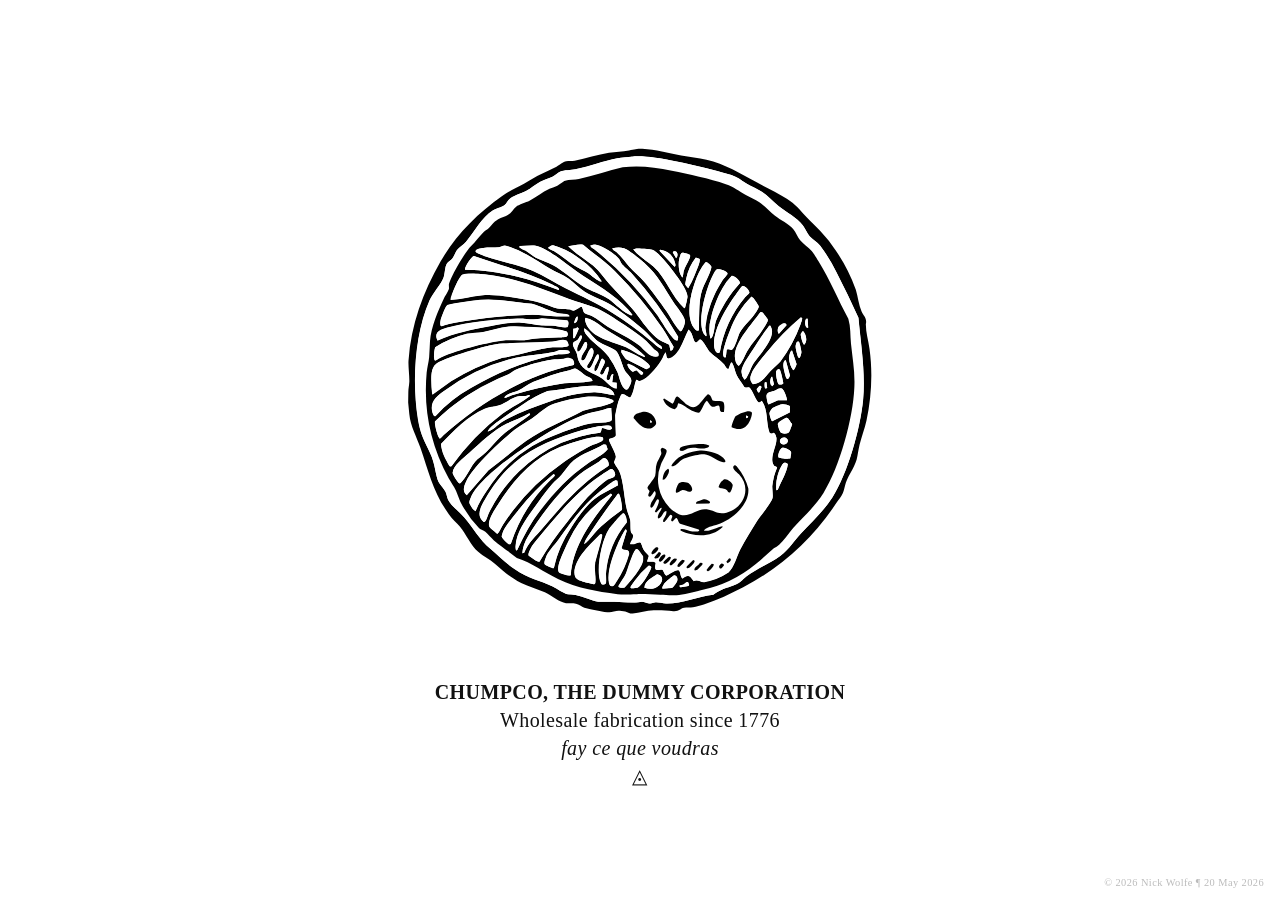
==== commit 457850e0: "added copyright and date info to both pages" ====
--- a/index.html
+++ b/index.html
@@ -45,6 +45,16 @@
       letter-spacing: 0.02em;
       line-height: 1.4;
     }
+
+    .stamp {
+      position: fixed;
+      bottom: 0.75rem;
+      right: 1rem;
+      margin: 0;
+      font-size: 0.65rem;
+      color: #bbb;
+      letter-spacing: 0.04em;
+    }
   </style>
 </head>
 <body>
@@ -54,5 +64,6 @@
       <i>fay ce que voudras</i><br>
     ◬</p>
   </main>
+  <p class="stamp">© 2026 Nick Wolfe ¶ 20 May 2026</p>
 </body>
 </html>
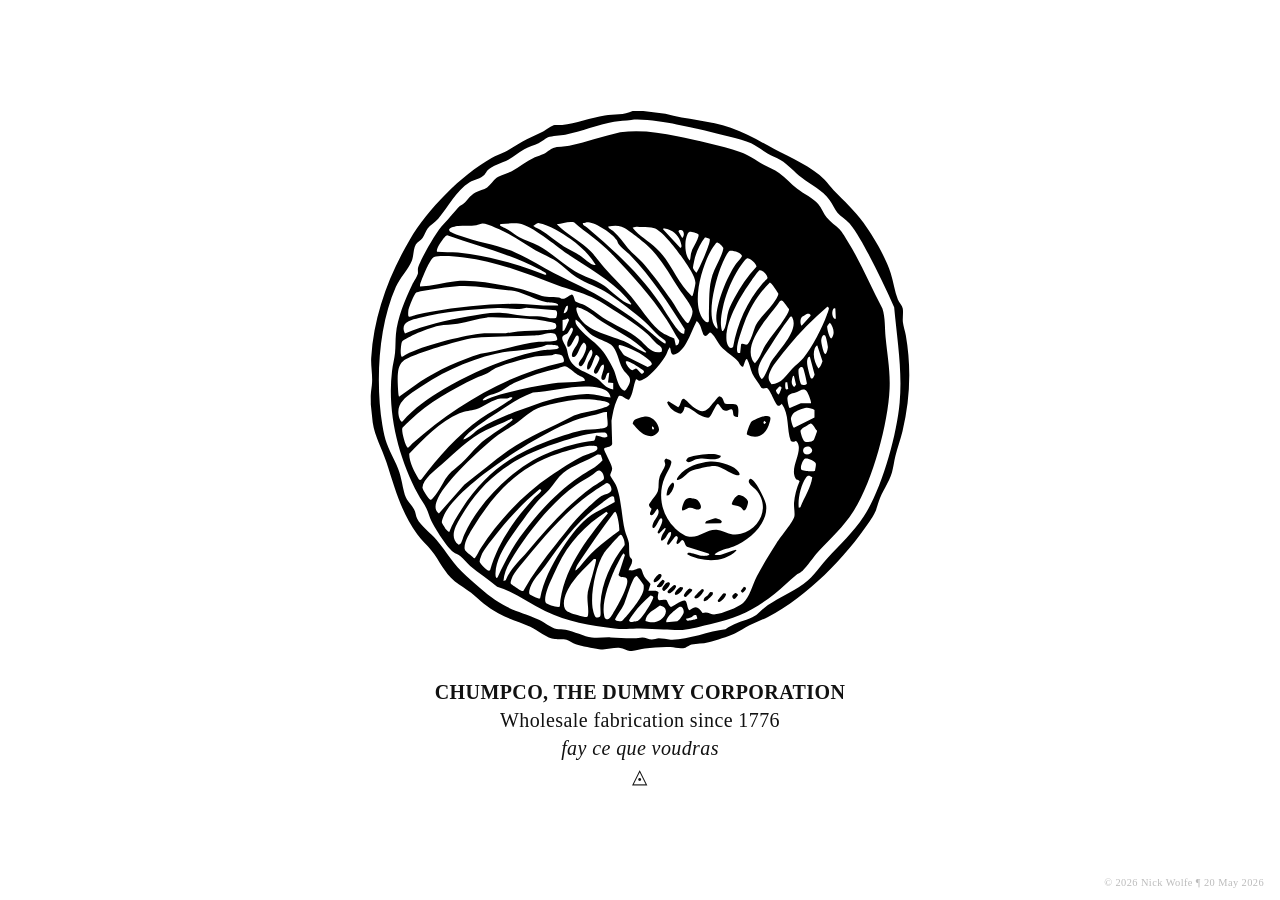
==== commit 6f21741a: "new pig art AND fixed "art" class" ====
--- a/index.html
+++ b/index.html
@@ -35,7 +35,7 @@
 
     .art {
       width: var(--art-size);
-      height: auto;
+      height: var(--art-size);
       display: block;
     }
 
@@ -59,8 +59,8 @@
 </head>
 <body>
   <main>
-<svg xmlns="http://www.w3.org/2000/svg" aria-label="ChumpCo" class="art" viewBox="0 0 324 324"><path fill="#fff" d="M23 168.6v-146H301v278.9H157.6c4.2-.5 8.1-1.6 12.6-1.9s7.6.2 11.8.5c3.7.2 4-1.5 6.5-2 1.4-.3 3.6 0 5.3-.3 2-.4 4.5-1.2 6.5-1.7 8.3-2.5 15.9-6.5 23.6-10.3a152 152 0 0 0 56-50.7c1-1.5 3-4 3.7-5.6 1-1.9 1.2-4.4 2-6.5 1.7-4.8 5-9 6.4-13.9.8-2.8 1-5.8 1.7-8.7 1.3-4.9 3-9.6 4.2-14.7 3-14.1 3.9-28.8 1.8-43.1-.7-5.1-2.2-9.4-2.2-14.6l.2-1.4c0-3.1-1.7-4-2.8-6.5-1.6-3.7-2.2-9-3.4-13a104 104 0 0 0-14.3-26.6c-4.7-6.6-9.7-10.9-15.2-16.7-4.4-4.6-6.3-7.5-11.9-11.1-5.7-3.7-12-6.6-18-9.9-9.8-5.2-19.2-11-30.2-13.5-5-1.1-10.3-1.5-15.2-2.5-7.9-1.6-15.2-3.7-23.3-4-3.5-.2-4.7.2-8 .9-4 .9-8 .8-12 1.4-6.8 1-13.8 3.6-20.6 4.7-1.8.2-3.5 0-5.1.3s-4.3 2.4-5.8 3.3c-3.7 1.9-7.6 3.4-11.3 5.5-2.8 1.5-5.5 3.4-8.2 4.8-4.9 2.7-8.3 4-13.1 7.3a124 124 0 0 0-36.9 39.2 137 137 0 0 0-19.3 59.6c-.2 4 .6 8.5.5 12.6 0 2-.6 4.2-.7 6.2M156.2 301.5H23V175l.7 6.9c.7 7.2 4.3 13.4 6.6 20 5.2 14.9 7.5 26.7 17 40 2.2 3 4.5 4.8 6.6 7.4 4 4.6 6.6 11.1 11.2 15.2 3 2.7 6.8 4.5 9.9 7.2 5.6 4.8 9 8 15.8 11.5 4.7 2.3 9.5 3.5 14.2 5.6 3.7 1.6 9 6.2 12.8 6.5 2 .2 3.9-.2 6 .4 1.7.4 3.2 1.7 5 2.3 2.3.8 12.6 2.9 14.9 2.8 1.7-.1 3.7-.8 5.5-1q3.8-.1 7.1 1.7"/><path d="M23 168.6c0-2 .5-4.2.6-6.2.1-4-.7-8.6-.5-12.6 1.5-21.6 8.7-41 19.3-59.6 9.1-15.8 22-28.7 36.9-39.2 4.8-3.4 8.2-4.6 13.1-7.3 2.7-1.4 5.4-3.3 8.2-4.8q5.7-2.8 11.3-5.5c1.5-.9 4.2-3.1 5.8-3.3 1.6-.3 3.3 0 5.1-.3 6.8-1.1 13.8-3.7 20.6-4.7 4-.6 8-.5 12-1.4 3.3-.7 4.5-1 8-1 8.1.4 15.4 2.5 23.3 4 5 1 10.3 1.5 15.2 2.6 11 2.5 20.4 8.3 30.1 13.5 6.1 3.3 12.4 6.2 18.1 9.9 5.6 3.6 7.5 6.5 11.9 11.1 5.5 5.8 10.5 10 15.2 16.7a104 104 0 0 1 14.3 26.7c1.2 4 1.8 9.2 3.4 12.9 1 2.5 2.8 3.4 2.8 6.5l-.2 1.4c0 5.2 1.5 9.5 2.2 14.6 2 14.3 1.2 29-1.8 43.1-1.1 5-3 9.8-4.2 14.7-.7 3-1 5.9-1.7 8.7-1.5 5-4.7 9.1-6.5 13.9-.7 2-1 4.6-1.9 6.5-.7 1.6-2.6 4-3.7 5.6a152 152 0 0 1-56 50.7c-7.7 3.8-15.3 7.8-23.6 10.3-2 .5-4.5 1.3-6.5 1.7-1.7.2-3.9 0-5.3.3-2.5.5-2.8 2.2-6.5 2-4.2-.3-7.4-.7-11.8-.5-4.5.3-8.4 1.4-12.6 1.9h-1.4a13 13 0 0 0-7.1-1.6c-1.8.1-3.8.8-5.5.9-2.3 0-12.6-2-15-2.8-1.7-.6-3.2-2-5-2.3-2-.6-3.9-.2-6-.4-3.8-.3-9-4.9-12.7-6.5-4.7-2-9.5-3.3-14.2-5.6-6.9-3.5-10.2-6.7-15.8-11.5-3.1-2.7-6.9-4.5-10-7.2-4.5-4-7.2-10.6-11-15.2-2.2-2.6-4.5-4.4-6.6-7.4-9.6-13.3-11.9-25.1-17.1-40-2.3-6.6-5.9-12.8-6.6-20l-.7-7zM157.2 27.4c-2.9.4-6.1.4-8.8 1-8.3 1.5-17 4.9-25.2 6.6-2.5.5-6.8.5-9 1.3-1.4.6-3.2 2.4-4.8 3.1-2.4 1.2-4.9 1.8-7.3 3.1-3 1.6-5.5 3.9-8.3 5.4-3 1.6-8.6 3-10.7 5.5q-.8 1.1-1.6 2.2c-1.9 2.1-5.2 2.4-7.7 4-7 4.5-11 12.7-16.2 18.8-1.5 1.8-4.2 3.3-5.4 5-1 1.4-1.7 3.5-2.7 4.9-.9 1.2-2.7 2-3.4 3.3-1.3 2.1-1.1 6-2 8.4-1.7 4.2-6.3 9-8.4 13.6-9 20.4-10.5 49.3-7 71.2 1.4 8.1 2.8 11 6.3 18.1 3.3 6.8 3.4 9.2 5 16.3 1 5 3 5.3 5.1 9 1 1.7 1 3.4 1.7 5 1.8 3.6 7.2 7.6 9.9 10.8 5.5 6.5 8.7 12.8 15.5 18.7 4.8 4.2 9.4 8.7 14.7 12.3 8.2 5.7 14.3 6.4 22.7 10.3 2.7 1.2 6.5 4.3 9.2 4.7 1.4.3 3 .1 4.6.4 4.3.8 9.7 3.6 13.5 4 3 .3 6.7-.1 9.8 0 4 .1 7.8.6 12 .5 1.4 0 3-.5 4.4-.5s3.4 1 4.8 1.1c1 0 2.5-.6 3.6-.7 1.8 0 4.2.7 6.1.7 8.5.3 19.6-4.4 28.3-5.3 4-2.9 8-4 12.4-5.6s4.4-3 7.6-5.4c5-3.9 12.3-7.1 17.8-10.6 7.2-4.6 9.2-9 14.7-15 6.7-7.3 13.4-13.1 19-21.7 9.2-14.3 16.8-41.6 18.4-58.6 1.5-16.7-1.3-32.8-2.8-49.3q-6.2-13.9-13.2-27.3a102 102 0 0 0-9.8-16c-1.8-2-4.6-3.5-6.3-5.5-1.5-1.8-2.5-4.5-4-6.5-3.8-5-9.7-7.8-14.5-11.6-3.7-2.9-6.8-6.7-11-9.1q-3.1-1.8-6.6-3.4c-2.7-1.5-5.7-4-8.4-5.2-3-1.3-7.3-2.3-10.4-3.2-9-2.4-19-4.8-28-6.5-6.3-1.2-17.6-3.1-23.6-2.3"/><path fill="#fff" d="M157.3 27.4c6-.8 17.3 1 23.5 2.3 9.1 1.7 19.1 4 28 6.5 3.2.9 7.6 2 10.5 3.2 2.7 1.2 5.7 3.7 8.4 5.2q3.4 1.6 6.7 3.4c4 2.4 7.2 6.2 10.9 9.1 4.8 3.8 10.7 6.5 14.5 11.6 1.5 2 2.5 4.7 4 6.5 1.7 2 4.5 3.5 6.3 5.6a102 102 0 0 1 9.8 15.9q6.9 13.5 13.2 27.3c1.5 16.5 4.3 32.6 2.8 49.3-1.6 17-9.2 44.3-18.5 58.6-5.5 8.6-12.2 14.4-19 21.8-5.4 6-7.4 10.3-14.6 14.9-5.5 3.5-12.8 6.7-17.8 10.6-3.2 2.5-3.2 3.8-7.6 5.4s-8.4 2.7-12.4 5.6c-8.7.9-19.8 5.6-28.3 5.3-1.9 0-4.3-.7-6.1-.7-1.1 0-2.6.8-3.6.7-1.4 0-3.4-1.1-4.8-1.1q-2.1.2-4.4.5-6.2-.2-12-.5c-3.1-.1-6.8.3-9.8 0-3.8-.4-9.2-3.2-13.5-4-1.7-.3-3.2-.1-4.6-.4-2.7-.4-6.5-3.5-9.2-4.7-8.4-4-14.5-4.6-22.7-10.3-5.3-3.6-9.9-8.1-14.7-12.3-6.8-5.9-10-12.2-15.5-18.7-2.7-3.2-8.1-7.2-9.9-10.8-.8-1.6-.8-3.3-1.7-5-2-3.7-4-4-5.2-9-1.5-7.1-1.6-9.5-5-16.3-3.4-7-4.8-10-6.1-18.1-3.6-21.9-2.1-50.8 7-71.2 2-4.7 6.6-9.4 8.2-13.6 1-2.4.8-6.3 2-8.4.8-1.3 2.6-2 3.5-3.3 1-1.4 1.7-3.5 2.7-4.9 1.2-1.7 3.9-3.2 5.4-5C63 72.3 66.8 64 74 59.6c2.5-1.6 5.8-1.9 7.7-4 .6-.6 1-1.6 1.6-2.2 2.1-2.4 7.7-3.9 10.7-5.5 2.8-1.5 5.4-3.8 8.3-5.4 2.4-1.3 5-2 7.3-3 1.6-.8 3.4-2.6 4.9-3.2 2-.8 6.4-.8 8.9-1.3 8.2-1.7 17-5 25.2-6.7 2.7-.5 5.9-.5 8.8-1m88.2 232.8c2.9-2.6 5.7-7.1 8.4-10.2 6.6-7.2 12.8-12.4 18.2-20.9 9.7-15.3 17.8-45 18.6-63.1.4-9.3-1.2-17.4-2-26.4-.6-5-.2-10.1-1.7-15-6-11.3-11-23.6-17.9-34.5-1-1.7-2.8-4.8-4.1-6.2-2-2.1-5-4-6.9-6.4-1.5-2-2.6-4.8-4.2-6.7-2.5-3-7.7-5.5-10.9-8s-6-5.8-9.4-8.1c-2.5-1.8-5.5-2.9-8.2-4.4-4.3-2.4-7-4.8-12-6.4-9.8-3.4-22-6-32.3-8.1-10-2-19.3-3.3-29.5-2-8.6 1.9-17.6 5.1-26.3 6.9-2.4.5-6 .4-8.2 1-1.3.4-3.6 2.5-5 3.2s-3 1-4.5 1.7c-4.4 2-7.7 5-12 7.2-2 1-6.4 2.4-8 3.5-1.4 1.2-3 3.8-4.6 5-1.6 1-4.3 1.5-6.1 2.5-3 1.8-4 4-6.2 5.9-1 .8-1.9 1-2.9 2.1-2.5 2.7-4.4 5.3-7.1 8A95 95 0 0 0 47.9 102c-1 2.4-.6 2-.6 4.4 0 1-2.4 4.6-3 6A81 81 0 0 0 36 138q-.2 4.7-.5 9.6c-.3 3-1.2 6.2-1.5 9.3a111 111 0 0 0 13.3 63.5c1.3 2.5 3.2 5 4.4 7.4 1 2 1.6 4.5 2.6 6.6 1.9 3.9 8 13.5 11.3 16 1.1.8 2.5 1.2 3.7 2.2 1.7 1.3 3.3 3.5 5 5 4.3 3.7 9.6 6.9 14 10.6 8.9 2.8 16.2 8.6 24.6 12.6 12 5.6 22.9 7.4 35.8 9 4.4.6 7.3.2 11.6 0q7 .2 13.9.5c2.8.1 7.1.5 9.8.2 4-.3 10.5-2 14.6-3 13.5-3.2 22.1-7 32.9-15.6 3.8-3 7.2-6.6 11-9.6.9-.7 2.2-1.2 3.1-2.1"/><path d="M245.5 260.2q-1.5 1.2-3.2 2.1c-3.7 3-7.1 6.6-11 9.6a75 75 0 0 1-32.8 15.6c-4.1 1-10.6 2.7-14.6 3-2.7.3-7-.1-9.8-.2-4.6 0-9.3-.6-14-.4-4.2 0-7 .5-11.5 0-13-1.7-23.9-3.5-35.8-9.1-8.4-4-15.7-9.8-24.7-12.6-4.3-3.7-9.6-6.9-13.9-10.7-1.7-1.4-3.3-3.6-5-5-1.2-.9-2.6-1.3-3.7-2.1a65 65 0 0 1-11.3-16q-1.3-3.3-2.6-6.6c-1.2-2.4-3-5-4.4-7.4A111 111 0 0 1 34 156.9c.3-3.1 1.2-6.2 1.5-9.3q.3-4.9.5-9.6c.7-8.4 4.7-18 8.4-25.7.6-1.3 3-4.8 3-6 0-2.2-.4-2 .6-4.3C50 97 56.9 84.7 60.7 81c2.7-2.8 4.6-5.4 7.1-8 1-1.2 2-1.4 2.9-2.2 2.3-2 3.1-4.1 6.2-5.9 1.8-1 4.5-1.5 6-2.6 1.7-1.1 3.3-3.7 4.8-4.9 1.5-1.1 6-2.5 8-3.5 4.2-2.1 7.5-5.2 12-7.2q2.1-.8 4.4-1.7c1.4-.7 3.7-2.8 5-3.2 2.2-.6 5.8-.5 8.2-1 8.7-1.8 17.7-5 26.3-7 10.2-1.2 19.5 0 29.5 2.1 10.3 2.1 22.5 4.7 32.4 8 5 1.7 7.6 4 12 6.5 2.6 1.5 5.6 2.6 8.1 4.4 3.4 2.3 6.2 5.6 9.4 8.1s8.4 5 11 8c1.5 1.9 2.6 4.7 4.1 6.7 2 2.4 4.9 4.3 6.9 6.4 1.3 1.4 3 4.5 4.1 6.2 6.8 11 11.8 23.2 17.9 34.5 1.5 4.9 1.1 10 1.6 15 .9 9 2.5 17 2 26.4-.7 18-8.8 47.8-18.5 63.1-5.4 8.5-11.6 13.7-18.2 21-2.7 3-5.5 7.5-8.4 10.1m-65.2-116.4c1.4-.1 1.7-1.4 1.8-2.6-2.3-3.5-4.2-7.4-6.6-10.9A245 245 0 0 0 147 96.1c-5.8-6-12.9-10.4-19.1-15.9-3-.5-6 .6-8.9 1 5.3 5.4 12.5 8.8 17.8 14.2 2.4 2.6 4.5 5.7 6.9 8.4 4.5 5 9.3 9.6 13.6 14.7 4.7 5.6 8.8 12.5 14.3 17.2 2.6 2.3 5 3 8 4.5zm4.3-6.2.3-2.1a220 220 0 0 0-28-38.2c-1.6-1.7-5-4.3-6.1-6q-.6-1-1-2c-2.1-3.3-10.7-8.9-14.7-9.2q-1.4.2-2.8.5c0 1.3 1.3 1.5 2.2 2.2a201 201 0 0 1 38 39.8c2 2.9 8.4 14 11.2 15zM139 102.2A47 47 0 0 0 126 88.8a49 49 0 0 0-16.2-8.2c-1 0-2 1-3 1.4 0 .5 2.8 1.6 3.4 2 4.4 2.5 8 6 12.4 8.7 2.7 1.7 5.8 3 8.4 4.7 1.3.8 6.6 5.7 8 4.8m36.2 40.5q0-.8-.2-1.3c-.3-.5-2.6-1.9-3.2-2.5-2.6-2.3-5-5.2-7.5-7.5a224 224 0 0 0-18.4-14.2c-5.3-3.6-11.7-5.3-17-8.7-3.4-2.2-6.4-5.6-9.8-8-3.3-2.2-7.4-3.8-11-5.8-4.7-2.7-9.2-6-14.1-8.6a48 48 0 0 0-13.3-5.3c-.7 0-2.3.7-3.2.9-3 .5-6.4 0-9.5.5-1 .1-5.8.8-4.3 2.6.4.4 4.5 2 5.4 2.4 9.3 3.4 19.2 4.6 28.5 8.6 6.9 3 13.2 7.1 19.8 10.6 9.9 5 18.7 8.7 28.2 14.8 8.2 5.2 16 10.6 23.2 17 .7.6 5.8 5.1 6.4 4.5M89.8 81l-.2.8c.1.5 3.4 1.8 4.1 2.2 2 1.2 3.8 2.9 5.9 4 3 1.6 6.8 2.7 10 4.3 6.4 3.5 12.3 9.3 18.7 13.1 5 3.1 10.3 4 15.2 7.6 3.3 2.5 9.2 8.5 13 9.5.3 0 .8.3.9-.2 0-.2-2.1-2.7-2.4-3-8.5-9.6-20.3-15.7-30.7-22.9-5.8-4-18.6-14.8-24.9-15.6-3.2-.3-6.4.3-9.6.2m55.7 1.4c-.5.6 2.3 2.2 2.8 2.6 3 2.7 4.8 5.6 7.3 8.5 2.7 3 6.2 5.7 8.8 8.8 4.4 5.1 9.7 12.4 13.6 18 2.1 3 3.8 6.5 6.1 9.4.4.5 1.6 2 2 2.3.6.4 1-.1 1.2-.7.8-1.3 1.8-3.8 1.7-5.3-.4-3-5.1-8.5-6.9-11.2-5.1-8-9.8-16.9-17-23.2-2.4-2.1-10-8.4-12.7-9.2-2.5-.7-4.4-.5-6.9 0m12.5.7c3.4 4.2 8.2 6.8 12.2 10.4 7.6 6.9 10.8 18 18.4 24.8q.4-.2.5-.6a46 46 0 0 0 1.4-6.2c0-3-4.1-9-5.9-11.7-2.8-4-11-15-15.3-16.5-2.2-.8-4.1-.6-6.4-.7-1.8 0-3-.5-4.9.5m16.1.2-.4.5 9 9.7c1-.6.5-1.7.3-2.5a10 10 0 0 0-8.9-7.7m8.2 1q-.5 0-.6.6l2 3.4c1.4-1.3 1-4.7-1.4-4m5 .8c-1.2.4-1.9 4.2-2 5.3-.2 3 0 7.3 2.2 9.5.3 0 .5-3 .7-3.7.6-2.8 2.3-4.8 3.3-7.3.3-.7 1-2.2.3-2.6-.7-.5-3.7-1.4-4.5-1.2M57 95.3c3.6.3 7.3.1 10.8.5 13 1.3 25.7 4.6 38 8.9l7 2.6c.8.2.9-.4.3-1-.5-.5-2.8-1.6-3.5-2C94.7 96.5 78 92.6 62.3 87c-1.1 0-5.7 6.6-5.3 8.3M195.5 88c-2.9 3.6-4.8 8-5.7 12.4-.2.7-.7 3-.6 3.6s1.3 1.8 1.7 2.4a46 46 0 0 0 3.6-7.2l2.4-6c.3-.9 1.4-3.6.8-4.4zm6.1 2.7c-.6.1-2.6 3.3-3 4-4.8 8.2-10.7 28.1-3.8 36 .6.8 1.3 1.5 2.4 1 .4-.2.1-3.7.2-4.5.3-6.6-.2-13.5 1.9-19.8 1.1-3.5 3.3-6.9 4.6-10.4.2-.7 1.1-3 .9-3.6s-2.4-2.8-3.2-2.7m6.6 4.3c-1.4.5-4.3 7.6-4.9 9.2-2.6 7-6.7 22.4-3.2 29.2q.6 1 1.5 1.8.5-.2.3-.7c0-1.2-.6-3-.7-4.4 0-8 5.5-21.4 10-28 .5-.8 3.2-3.8 3.3-4.3.2-1.8-5-3.1-6.3-2.8M173 147c.7-2.5-1.1-2.7-2.7-4.1q-2.2-2.4-4.5-4.8c-3.2-2.9-7.6-6-11.2-8.4-4.8-3.2-12.8-8.5-17.8-10.9-5.1-2.3-12-4-17.6-6-16-6-31-12.4-48.2-14.4a52 52 0 0 0-15.4-.2c-1 .3-2.4 3-3 4a44 44 0 0 0-4.2 11.2c6.2-.2 12.2-2.1 18.3-2.7 8.3-.9 17.4.9 25.7 2.3 6.9 1.2 11 2.3 17.4 4.8 4 1.6 6.3.7 10.1 1.3.9.1 1.2.8 2.3.7 1.1 0 4-2.4 4.5-2.3 1.2.3 1.1 3.1 2.1 3.8.8.6 3.4 1.2 4.6 1.9 3.1 1.6 6.1 4.3 9.2 6.2 6 3.8 13.7 6.9 19 11.3 3.2 2.7 6.6 8 11.4 6.4m31.2-10.6c.5.4 1.4-1.5 1.5-1.8 1-2.6 1-5.8 1.8-8.5.6-2 2-4.6 3-6.5a75 75 0 0 1 11.4-16.3c.2-1.7-3.8-4.8-5-4.3a33 33 0 0 0-5.4 7.3c-3 5.4-5.6 12-6.9 18a24 24 0 0 0-.4 12m19.3-31.4c-.5.2-3.4 4.4-4 5.2-5.5 7.5-14 21.5-13 31 .1 1.7 1.4 5.4 3.4 3.5 2.1-12.1 7.2-23.7 15.2-33 .5-.5 2.4-2.2 2.5-2.5.3-1.4-2.6-4.6-4.1-4.2m6.3 7.1q-.4-.3-.9-.7a55 55 0 0 0-13 20.6c-1.3 3.2-4.3 11.2-4 14.3.2 1.1.4 1.7 1.6 1.5l.5-4.5c1-.8 2 .2 2.8.1 2-.1 4-8.5 5-10.3 2.5-4.4 7.6-8.6 10.3-13.2.4-.7 1.4-2.2 1.1-2.8-.2-.7-2.8-4.4-3.4-5m-110.2 11q0-.6-.6-.8c-1.3-.5-4.2-.4-5.8-.8-5.3-1.2-10.7-4.5-16-5.8-8.7-.6-17.5-2.5-26.2-2.5-6.2 0-13.7 1.3-20 2.3q-2.3.4-4.6 1c-1 .7-3.9 8-4 9.4-.2.6-.5 3.2.4 3.2.7 0 3.2-1 4.2-1.2q3.5-.8 7-1.4 21.6-3.8 43.4-4.2c4.8 0 9.8.7 14.6 1q3.7-.1 7.6-.1m114.8-2.4q-.4.2-.6.6c-4.9 7.2-18 20.1-14.2 29.6a5 5 0 0 0 1.6 2c2.5-2.4 3.4-6 5.2-9 3-5 7.4-9.5 10.4-14.6.5-.8 2.2-3.4 1.9-4.3l-3-4q-.7-.5-1.3-.3m-109.8 2.7q-.6-.1-.9.4c-.3.4-1.4 3.2-1.1 3.5 1.8-.4 2.1-2.2 2-3.9m133.9.5a157 157 0 0 0-20.4 20.8c-2.4 3-7.4 9-8.9 12.2-1.2 2.8-1.6 4.5.5 7 5-.2 7.7-4.8 10.7-8q2.9-2.8 5.8-5.6a87 87 0 0 0 12.1-22.3c.2-.6 1.2-3.2 1-3.6q-.3-.3-.8-.5m-129 .3c-1 .1-.2 2.2 0 2.9 3 9 16.3 11.2 24 14.5 3.4 1.5 6.6 4.2 10 5.5.6.2 1.2.7 1.6.1-6.5-6.8-15.2-10.7-23-15.7-3.2-2.1-6.6-5.2-10.2-6.6-.4-.1-2.2-.8-2.4-.7m-26.3.2c-4.8 1.4-9.8 0-14.7.2-13.6.6-27.5 1.8-40.8 5-4.3 1.1-10 2.4-7.2 8.1C50.8 133.2 62 131 73 129c6.2-1.2 11.5-2.3 18-2 4 .3 8.1 1.3 12.2 1.7q3.8 0 7.5.2c2.5.3 5 1.3 7.7.9.5-.2 1.3-3.6 0-4zm159.4.4c-1.2-1-1.5 1.6-1.5 2.4 0 1 .5 3.1 1.8 2.8zm-14.8 2.8c-.2 0-2.1 1.3-2.3 1.5-1 1-1.2 3.4-.2 4.6l4.6-5.2c0-1.1-1.2-1.2-2-1m-8.2 1.3c-.3 0-1 1.2-1.2 1.5-3 4-6.2 8.9-9 13.2-1.8 2.9-6.2 9-6.5 12.3q-.3 3 1.7 5.3c1.3.3 4-7.4 4.8-8.6 3.1-5.5 14.6-16.1 11.1-23-.2-.4-.3-.9-.9-.7m-156.5.5c-5.6.6-10 2.3-15.3 3.3-3.1.6-6.6.4-9.7 1a67 67 0 0 0-19 8c-.6 1-.8 5-.7 6.2.3 3.1 1 1.6 2.7.7 8.9-4.8 27.9-9.4 38-10.8 4.5-.6 9 0 13.5-.3 2-.1 4.2-.7 6.2-.9 4.7-.4 9.6-.3 14.3-.7 1 0 3.9-.2 4.7-.5 1.1-.6 1-2.2.2-3-.6-.4-4-1-5-1.2-6.7-1.2-13.2-1.4-20-1.6-3.2-.1-6.6-.5-9.9-.2m38.8 7q.4 0 .8-.2c.2-.2 2.5-5.3 2.5-5.6l-.7-.8q-1.2.9-2.6.9zm6.8-6c-.7 1.9.8 3.5 2 4.9 3.7 4.4 8.8 7.2 12.3 12a53 53 0 0 1 5.5 9.6c1.1 2.7 2.1 9.1 5 10.3 1 .3 1.6-1.1 2-1.8 3.2-5.6-.6-5.9-2.8-9.9-1.7-3.2-2.9-10-5.7-12-2.7-1.9-7-3.1-9.9-5-3.1-2-5.2-6-8.4-8m37.5 140h3.8c.1 0 1.4.6 1.4.8-.1 1-.9 3.2.2 4 .6.5 3-.5 4 .2.7 1.2 1 2.6 2.1 3.4.5 0 5.6-3.7 7.3-3.3 1.3.2 1.1 4.2 2.4 5 3.4-2.6 4.4-1.8 6.7 1.5 2.6-1.2 4.2.9 6.5.6a38 38 0 0 0 14.4-5.8c3.4-3 5-9.7 7.1-13.8 3-5.6 6.8-11.9 10.2-17.2 2-2.9 8.8-11.2 9.2-13.8.3-2-.3-4.7-.2-7 .3-3.6 1.4-7.8 2.9-11.1-.8-1-1.4-.2-2.1-1.5-2.7-4.8 2.1-11.3 1.7-16.3q-.1-1.7-1.4-3c-.2 0-1.7 1-2.7 0-2.3-6-.7-13.7-4.7-19.2q-.7 1-1.6 1.1c-1.6 0-4-7.8-5.9-9-.7-.5-2 .5-3-.4-1.3-2.4-3.5-4.8-4.6-7.2s-1.4-5.2-2.7-7.4c-1-.7-1.7 3.5-2 3.7-1 .7-2.2-2-2.8-2.7-2.3-2.8-6.3-4.8-8.8-7.6-1-1.2-4.3-7.5-5.6-7.3-.7.1-1.9 3-3.2 1.3-.5-.6-1.4-3.8-2-4.9q-.6-1.4-1.7-2.3c-2 3.6-3.2 7.7-5.3 11.3-1.5 2.6-3.7 5.8-6.9 6.1-1.5-.7-1-2.5-1.6-3.8-1 1-1.3 2.5-2 3.8-2 4-7.3 10.3-11.1 12.5-.7.4-2 1.1-2.8 1-.5-.1-1.3-1.1-1.7-.7-1.4 3.4-1.3 7.4-3.5 10.4-1.5.2-4-3-5.3-1.7-.2.1-.8 1.4-1 1.8-1.5 3.4-2.1 7.2-2.8 10.8l.4 12c-.5 2-4 1.5-4.2 2.5 0 1.1 3.9 7.5 4.2 10 .2 1.4-1.1 2.8-1 3.7 0 .6 2.5 4 3 5 2.7 6 2.9 16.5 4.6 23.3.5 2 1.8 4.7 2 6.6.3 1.6 0 6 .6 7.2.2.4.8.7 1 1.2.7 2.2-1.2 3.8-1.7 5.7h2.4c1-.2 3-1.6 4-.8.5.5 1 3 1.7 4 .8 1.4 2.2 2.6 3.2 3.8zM259.8 132s-1.3 1.6-1.3 1.8c-.3.9 1.2 6.4 2 6.4 2.2-2.4 1.2-6-.7-8.2M148 166.6V163l-2.7-.2.7-5c-1.7-.3-1.5 2.5-2.3 3.3-.4.4-1.4.5-1.7-.1-.6-1.2 2-5.8 1-7.5-2 0-2.4 5.2-4.1 4.7l-.8-.6c-.5-1.2 2.8-5.4 2.8-7.3 0-.7-.8-1.1-1.3-1.7q-.3-.1-.5.1c-.7.5-1.9 5-2.8 6.4-1.8 2.4-2 .1-1.5-1.7.8-2.3 3.8-5.4 2-7.6-2 1-3.4 8.2-5.3 8.5-1 .2-1.4-.7-1.2-1.6l2.3-3.6c1-2 2.7-5.5.3-7-2 1-3.2 7.3-5 7.5-1.6.3-1.2-1.3-1-2.3.9-2.3 3.3-4.5 3.4-7.1 0-1-.2-2.1-1.4-1.4-.3.2-1.9 3.6-2.5 4.3-.3.4-1.4 1.8-2 1-1-2.9 2.5-6.3 2.8-8.6q0-1-1-.8c-.6.7-1 1.9-1.6 2.5s-2 1-2.5 1.6c-1.3 1.4 1.3 4.7 1.8 6.1.6 1.6.7 3.4 1.3 5 2.4 6.3 9 7.1 14 10.5 3 2 5 5.6 8.8 6m-110.5 3.6 11.2-8A129 129 0 0 1 79.5 148c9.8-1.3 20.4-5.2 30-6.2 1.5-.1 9.2.3 9.6-1.1.2-.6-.6-2.7-1.3-3-2.4-1-5.2.3-7.7.6l-3.6.3c-8.9.4-17.7.4-26.6.9-6.6.3-13.5 2.5-19.9 4.5-4.7 1.4-17 5.1-20.5 7.9-2.4 2-2.6 5.6-2.7 8.6 0 1.2.2 9.3.7 9.7m219.9-31.6c-1.4-1.2-2 1.8-2 2.8 0 1.2 1 5.2 1.5 6.2 1.1 2 1.9-2.2 2-3 0-.8-1.1-5.6-1.5-6M114 143.4q-1.4.3-3 1c-7.7 1.8-15.8 1.9-23.6 3.6a120 120 0 0 0-43 20c-4.2 2.9-8.2 6.2-7.2 11.8.2.9.9 3.7 2 3.2a84 84 0 0 1 21.5-16.9 164 164 0 0 1 50-19.7q.7-.2 1.6-.3c1-.1 7.6 0 7.6-1.3q-.3-.6-.8-1c-.6-.2-4.5-.5-5.1-.4m36.9 0c0 .4-.3.8-.1 1.3s2.5 4 3 4.3l11.9 5.9c2.3-.9 3-1.5 1-3.4a39 39 0 0 0-15.8-8.2m102.3.4c-.5-.4-1.2 1.4-1.3 1.7-1.2 3.3 0 7.3 2 10.1 1.1-.9 1.5-2.4 2-3.7zm-135.1 4.4c-.6 0-1.3.5-2 .6-2.3.4-4.8.2-7.2.5-4.6.4-17.3 4.1-21.6 6.1-1.4.7-2.9 2-4.3 2.7q-3 1.3-6 2.5a128 128 0 0 0-38 25.7c-.5 1.5 1.5 8.8 2.6 10q.2.5.6.2l2-2c22-19.6 48.9-35.8 77.9-42 .8-.7 0-2.9-.7-3.5-.5-.5-2.6-1-3.3-.8m131.3 1.3c-1.4.3-1.4 2.6-1.4 3.7s1.3 6.6 1.9 7.3c.8 1.2 1.8-1 2-1.8zm-94.5 2.3c-1.3.2.4 2.5.8 3 .3.5 1.6 1.8 2 1.7l2-.9c.7.1 2.3 2.6 3 2.7.5.2 1.5-.7 1-1.4-.5-.5-3.9-2.7-4.6-3.2s-3.7-2-4.2-1.9M133.5 162c-.2-2-2.4-2.2-3.9-3-1.5-1-5.2-4.6-6.7-4.5-.7.1-2.2.8-3.1 1-7.8 1.7-14.4 4-21.8 7-3.7 1.6-5.8 3.7-9 5.2-2.4 1.2-6 1.5-7.9 3.5-.4.5-.7 1 .2.9 1-.2 2.7-1.2 3.8-1.5a205 205 0 0 1 31.5-7.2c4-.6 7.8-.4 11.7-.7zm111.5-7.2-1.2 1.2c-.5.7.1 4.2.4 5.3 0 .5.6 2.4 1 2.6.5.4 2.5.3 2.8-.5-.1-1.2-1.6-7.9-2.2-8.3q-.3-.2-.8-.3m-3.7 4.7c-.8-.6-1.2 2.7-1.2 3q0 1.6 1.3 2.7l1-1.2zm-3.4 3.2h-1c-.2.6-.3 3.6.4 3.8l1-.3zm-91.2 8c-.4-3-3-4.3-5.7-5-10.3-2.5-23.9 1.7-34.4 2.3a72 72 0 0 0-15.8 8.7c-5.2 3.5-14.8 9.5-18.9 13.7-.2.2-1.4 1.7-1.2 1.9 3.3-.8 5.5-3.8 8.2-5.5 8.6-5.4 19.9-9.4 29.4-12.7 8.9-3.1 16.5-4.8 26-5.3 4.2-.2 8.2 1.4 12.4 1.8m87-5.7-1.7 1.9q.2 1.3 1.2 2.1c.6.2 1.4-2.8 1.7-3.3 0-.5-.8-.8-1.2-.7m16.5 8.6c0-1.4-1.8-6.4-3-7-1.8-.7-2.9.6-4.3 1.2-1.8.7-4.7.8-5 3 0 .8.6 5 1.3 5.3l5.6-2.5zm-154.3-3c-1-.5-1.6.3-2.6.5h-3.4c-3.9.3-8.9 4.4-12.6 5.6-3 1-5.3.6-8.6 2.1-10.1 4.4-18.4 13.1-26 20.9.2 4.8 2.7 9.1 5 13.2q.7.6 1.4 0c8.6-11.5 18.7-23 30.4-31.3 5-3.5 11-6.4 15.7-10 .3-.2.8-.4.7-1m33.6 1c-6 .8-12.9 2-18.8 4-5.3 1.7-9.2 6-13.6 9-3.6 2.4-6.9 4-10.4 6.8-8 6.4-24.8 22-29 31-1.3 2.6-2.5 6 .4 8l13-14.8c7.7-5.7 14.9-12.1 22.7-17.6 10.5-7.4 22.7-12.1 34-18.1 4.7-1.7 9.8-2 14.5-3.7 3-1 6.3-2.1 1.2-3.6-3.3-1-10.6-1.4-14-1m118.1 4.3c-1.4.2-5.4 1.7-6.4 2.7-.5.5-1.5 2.1-1.5 2.8 0 .8 1 4.5 1.6 4.8l10.6-5.3V177a8 8 0 0 0-4.3-1m-102.8 2.3c-1.9-.2-3.6.8-5.4 1.2-4.2 1-7.8 1.6-11.8 3.2-8.8 3.4-18.2 8.7-26.2 13.7-11.3 7-36.2 23.8-41 36-.4.7-1 2.3-.7 3 0 .3 1.7 3 2 3.4q.7.8 1.7 1.3c1.5-4.3 4.1-8.3 6.6-12.1a84 84 0 0 1 44-34.7c5.2-2 12.1-4.4 17.5-5.6 3.2-.7 6.3-.4 9.6-.8 1-.2 3.8-.4 4-1.7.2-2.3-.5-4.7-.3-7m-49.2 3.2c-4.2 2.6-9 4-13.4 6.1-8.3 4-16 11.7-22.9 17.8-3 2.7-9.4 7.4-9.7 11.7 0 1 3 5.8 4 6.3q.5.1.6 0c.8-.7 2.4-2.8 3-3.7 2-2.8 3.5-6.4 5.7-9 1.9-2.2 4.7-4 6.8-6 3-3 5.7-6.4 8.7-9.3 5.2-4.8 12-8.4 17.5-13l.2-.4zm154 2.7c-.2 0-3.2 1.9-3.5 2.1-.4.3-1.4 1.2-1.4 1.6 0 1 1.1 4.8 2 5.3 1.1.8 4 .6 4.8-.5.2-.2 1.8-4.5 1.8-4.8-1.1-.8-2.1-4-3.6-3.7m-107.5 4.6c-6.7.3-13 2.2-19.3 4.2-24.5 7.7-40.6 17.2-53.7 40-2.5 4.1-5.8 10-.9 13.7q.7 0 1-.6c.6-.6 1.5-3.6 2-4.7a89 89 0 0 1 43.6-42.2c7.4-3 15.1-5.3 23.1-6.1 1-.2.7-2.6 1.4-2.8 1.9.1 4.1 2 5.8.5 0-2-1.3-2.1-3-2m-6.4 6.8c-4.6.4-11.3 2.6-15.8 4-20.4 6.4-33.1 20.4-44 38-1.8 2.8-5 8-4.5 11.3.2 1.5 3.7 3.3 4.6 4.7h.6c1.3-1.5 2-3.4 3.1-5.2a133 133 0 0 1 36-37.3c4.9-3.2 11.5-7.6 16.7-10.1 1.5-.8 7-2.2 7.4-3.6.1-.4.1-1.3-.4-1.5-.6-.3-3-.4-3.7-.3m114.4 1.2c-1.5-1.7-5-.3-4 2.2 1.2 2.6 6.3.3 4-2.2m-108.5 3.6c-.2-.2-1.6-.4-2-.1-5.3 3.2-12.3 5.3-17.3 9.3-3 2.3-5 5.9-7.4 8.7-1.7 2-4 3.7-5.7 5.7-4 4.5-8.1 10.4-11.6 15.4-4.5 6.2-10 14-10.3 22 0 .6 0 3.4 1 2 4-8.5 8-16.2 13.8-23.6 8.7-11.2 16.9-20.3 28.7-28.4 4-2.7 8.6-4.5 11.7-8.3zm110.6 8c0-1 .7-3 .3-3.9-.7-1.2-4.6-2.9-5.6-2.1-1 .6-2.6 4.5-1.8 5.6.3.2 3.4.7 4 .7s2.8.1 3-.2m-160.8 57 1.1-.3c2.3-6 7.3-10.2 11.3-15 11-12.9 20-23.5 34-33.6.8-.6 5-3.2 5.2-3.5.7-1-.2-3.2-1-3.9-1.9-1.9-2.9.1-4.5 1.3-2.8 2-5.9 3.5-8.7 5.4-12.8 9-26 26-34 39.5q-2.9 4.6-3.4 10m152.4-37.8.8-.2c2-5.1 5.4-10 6.1-15.5-1.3-.9-2.2-1.3-3.2.2a26 26 0 0 0-3.7 15.5m-99.2-12.7c-.8.2-5.2 3.2-6.2 3.9-15.8 10.7-26.6 24.7-38.7 39a21 21 0 0 0-4.2 6.8c-.2.6-.6 1.8-.3 2.3l4.2 2.9c.5.2 1.8 1 2.2.7 4.9-8.6 10.9-16.6 17-24.3 4.2-5.2 9.5-12.2 14.2-16.6 2.3-2.3 6.6-6.2 9.1-8 1.5-1 5.1-1.3 5.2-3.4 0-1.2-1.2-3.6-2.5-3.3M110 218a149 149 0 0 0-21.2 21.8c-2.4 3-7.7 9.4-9 12.7-.2.6-.8 2.3-.7 2.9 0 .7 3.7 4.8 5 4.6l.4-.3a94 94 0 0 1 22.7-37.2c.7-.8 3.3-3 3.6-3.6.3-.5-.4-1-.8-1m38.4 3.9-1-.3c-.7 0-3.9 2.4-4.7 3-13.3 9.6-20.4 19.8-29.7 32.8-2.6 3.5-6.3 7-7.7 11.2-.3.8-1 2.9-.4 3.5s4.9 2.6 5.4 2.2c1.7-8.8 5.8-17 10.6-24.5 3.4-5.5 8.7-13 13.8-17 4.3-3.4 9.5-5.4 14.1-8.2zm-28 56.6c1.5-18.7 13.6-34.2 24.9-48.1l-.8-.8a66 66 0 0 0-25.1 27.9c-1.7 3.6-4.1 8.6-5.4 12.3-.6 1.6-1.7 5.4-.7 6.9.6.7 6.6 2.7 7.2 1.8m8-18.7c.3.3 2.3-1.9 2.6-2.1 2.7-3.2 4.5-5.6 7.7-8.5q6-5.2 12.4-9.8c.4-1.4-1-9.6-2-9.8-.6.1-1 .8-1.3 1.3a492 492 0 0 0-16.9 24q-1.6 2.1-2.4 5m23.4-18.4c-.8.2-7.6 8.2-8.4 9.3-4.2 6.4-7 20.6-6 28.1 0 1 .9 5 2 5.3.4.2 1.8-.2 2-.8.3-1.1 0-4.4 0-5.8a55 55 0 0 1 12.5-30.6c.2-.8-.2-2.3-.4-3.1-.2-.6-.9-2.6-1.7-2.4m1.6 9.6c-.5 0-4.3 7.6-4.7 8.7-2.7 6-6.7 16.7-5.4 23.2.3 1.2.4 2.2 2 2.2 1 0 2-2.2 2.6-3a56 56 0 0 0 7.4-16.2c.3-4.2-3-1.1-4.5-3.7L154 252zm-14.3 3.2c0-.2-1-.4-1.2 0-3.7 3.8-7.8 7.4-10.9 11.8-2.4 3.4-5.9 9.5-3.8 13.8.9 1.8 5.3 2.9 7.1 3.3.8.2 3.4.9 4 .8s.7-.7.8-1.2c.4-3.7-.8-7.3-.2-11.1.3-2.5 4.8-16.7 4.2-17.4m20.7 8.6c-1.9.5-5.2 12.5-6.3 14.7-1.1 2.5-3.2 5-4.5 7.5-.2 1.2 2.7 1.1 3.4 1q.5-.4 1-1c3-3 9.8-11.3 10.3-15.3v-2.4c-.1-.3-2.7-3.8-3-4q-.4-.6-1-.5m1.8 22.4a27 27 0 0 0 3-3.7c.8-1.1 4.3-6.8 4.1-7.9-.2-.4-1.1-.9-1.6-.7q-4.7 4-8.3 9c-.6.7-2.1 2.8-2.4 3.5 0 .2-.3.4 0 .6q0 .4.6.4c.4 0 3.2-.3 3.6-.5q.6-.2 1-.7m3 .8c2.9 1 5.2 1 7.7-.6 3.3-2 4.5-6.6-.1-7.5-3 2.3-7.2 3.8-7.6 8m17.5-7.2a57 57 0 0 0-5.2 4.4c-.4.4-2 2.9-1.4 3.4l5.6-.4c.3-.1 1.2-1.1 1.5-1.5.6-.7 1.9-2.4 1.8-3.4 0-1.4-.6-3-2.3-2.5m3.5 6c.1.4.3 1 .8 1l3.7-.6c.3-.1 1.3-.3 1.3-.7l-.5-1.5c-1.2-.8-1.8.7-3 1.2z"/><path fill="#fff" d="m166.2 270.3 1.1-3.5c-1-1.2-2.4-2.4-3.2-3.8-.6-1-1.2-3.5-1.7-4-1-.8-3 .6-4 .8H156c.5-2 2.4-3.5 1.7-5.7-.2-.5-.8-.8-1-1.2-.6-1.2-.3-5.6-.5-7.2-.3-1.9-1.6-4.5-2.1-6.6-1.7-6.8-1.9-17.2-4.7-23.3-.4-1-2.8-4.4-3-5 0-.9 1.3-2.3 1-3.8-.2-2.4-4.2-8.8-4-9.9 0-1 3.6-.6 4.1-2.5l-.4-12c.7-3.6 1.3-7.4 2.9-10.8.1-.4.7-1.7.9-1.8 1.3-1.2 3.8 2 5.3 1.7 2.2-3 2.1-7 3.5-10.4.4-.4 1.2.6 1.7.7.8.1 2-.6 2.8-1 3.8-2.2 9.1-8.6 11.2-12.5q.7-2 1.9-3.8c.7 1.3.1 3 1.6 3.8 3.2-.3 5.4-3.5 7-6.1 2-3.6 3.3-7.7 5.2-11.3q1.1 1 1.8 2.3c.5 1.1 1.4 4.3 1.9 5 1.3 1.5 2.5-1.3 3.2-1.4 1.3-.2 4.6 6 5.6 7.3 2.5 2.8 6.5 4.8 8.8 7.6.6.7 1.8 3.4 2.7 2.7.4-.2 1.2-4.4 2-3.7 1.4 2.2 1.7 5 2.8 7.4s3.3 4.8 4.6 7.2c1 1 2.3-.1 3 .3 2 1.3 4.3 9.1 5.9 9.1q1-.2 1.6-1c4 5.4 2.4 13 4.7 19.1 1 1 2.5 0 2.7 0q1.3 1.3 1.4 3c.4 5-4.4 11.5-1.7 16.3.7 1.3 1.3.5 2.1 1.5a37 37 0 0 0-2.9 11.1c-.1 2.3.5 5 .2 7-.4 2.6-7.3 11-9.2 13.8-3.4 5.3-7.2 11.6-10.2 17.2-2.2 4.1-3.7 10.8-7 13.8a38 38 0 0 1-14.5 5.8c-2.3.3-4-1.8-6.5-.6-2.3-3.3-3.3-4.1-6.7-1.5-1.3-.8-1.1-4.8-2.4-5-1.7-.4-6.8 3.4-7.3 3.3-1.2-.8-1.4-2.2-2-3.4-1.1-.7-3.5.3-4.1-.2-1-.8-.3-3-.2-4 0-.2-1.3-.8-1.4-.8zm45.7-95.7c-1-1-4.8-.2-6.3-.9-1-1.5-.8-3.3-2.9-3.7-.5 0-4.3 5-5.2 5.9-2.7 2.5-4.5 2.1-7.5.2-1-.7-5-4.7-5.3-4.7-2-.5-1.7 3.5-3.1 4.2l-5-3.1-.8.6c1 3 4 5.3 7.1 6a5 5 0 0 0 2-3.7c3.2.5 5.5 3.2 8.3 4.5.8.4 3 1.2 3.9 1.2 1.5-.1 3.3-6.4 5-7.3 1.5 1.3 2 4 4.4 3.6 1-.1 2.7-1.6 3.2 0s-.2 3.4 2.7 3.3c.1-1.5.6-5-.5-6.1m14 5.7a20 20 0 0 0-6.6 2.8c-.7.8-2.7 6-2.3 6.7 5.1 2.5 9.2.5 11.2-4.6.3-.8 1.4-4 .8-4.4-.6-.6-2.2-.7-3-.5m-61.6.2c-1 .1-4.2 1-5 1.6q-1 .8-1.2 2c2.3 2.6 4.3 5.5 7.9 6.3 2.1.5 3.3 0 4.9-1.6 1.2-1.1.8-2.2.3-3.7-1-2.6-4-5-6.9-4.6m39.2 20.2q-1.7-.6-3.5-1c-2.8-.2-10.4.6-12.8 1.8q-1.3.5-1.6 1.8c1.4 1.7 3.6-.2 5.1-.8 3.6-1.1 6.1.1 9.5 0 1 0 3.5-.5 3.3-1.8m-23.8 37.2a24 24 0 0 1-5.1-26c.8-2 3.2-5.8 3.4-7.8.1-1.4-1.7-1.4-2.6-2-1.9 1-.4 2.2-.6 3.4s-2.2 4.4-2.8 5.9c-1 2.6-.2 5-1 7.4-.5 2-3.6 5-4.5 7-.2 1.2 1.2 2 1.2 2.3.1.7-1.5 2.6-.3 3.2 1.3.7 2.6-2.7 3.5-3.3 1.8 2.3-1.5 5.3-2.3 7.5-.2.6-.9 2.5.3 2.4 1.4 0 2.8-5 3.8-4.9 2 .3-1.4 6.3-1.8 7.3l.7.6c.2 0 2-2.2 2.6-2.6.4-.2.6-.5.9 0-.5 1.4-1.6 2.5-2 3.9-1.1 3 .3 2.8 1.9.8.9-1 1.3-3 2.8-3 .4 2-1 3.3-1.7 5-.2.7-.7 1.8.4 1.6.7-.1 3.4-4.4 4-4.5 2.4.7-1 3.4.6 4.1.7.4 2-2.1 2.7-2 1 .3 1.2 2.9 2.3 3.4l11 3.5.5.4c0 1-3.4.9-4.2.8-1.8-.2-4.7-1.6-6.4-1.5-.6 0-1 .6-.4 1 1.3.8 4.2 1.7 5.7 2 6.8 1.7 14.2.8 19.3-4.2l-.2-.5c-2.6.4-4.9 2-7.4 2.5-.5 0-3.7.7-3.6 0 2.7-2.5 6.5-2.8 9.8-4.1 8-3.2 17.6-11.6 16.8-21a35 35 0 0 0-6.9-13.2c-.6-.6-1.3-1.2-2-.2-1 1.7 2.3 3.8 3.3 4.9 7.8 8.3 2.9 20.2-7.5 23-5.4 1.4-7.3-1.4-12-2-5.9-.9-9.8 5-15.8 3.2-2-.6-4.9-2.8-6.4-4.3m18.3-34.2c-5.8.6-12.3 2.6-16 7.3-2.6 3.1 0 2.5 2 1 2.8-2.3 2.9-3.4 6.8-4.3 2.3-.6 7.8-2 9.8-1.7 3.8.5 7 3.6 10.7 4.6 1.3.3 2.6.4 1.6-1.4-2.1-3.7-11-6-14.9-5.5m-22.4 17.5 1-.1c.8-.3 4.2-5.4 2.2-6.5-2.2 1.3-3 4-3.2 6.6m37-.2c-.2 0-1.7 1.3-1.9 1.5-.4.5-1.6 2.7-1.5 3.3 1.6 1.1 3.5.4 5 1.8.5.5.8 1.6 1.7 1.3s1.9-3.9 1.7-4.6c-.4-1.5-3.4-3.8-5-3.3m-25.5 1.6-1.6.6c-1 .7-2.6 5.2-1.8 5.8 1.2 0 2.4-1.3 3.6-1.5 2-.3 3.1 1.3 5 .9 2.5-.6 0-4.8-1.7-5.3-.5-.2-3-.6-3.5-.5m8.5 13.1 7.8-.2c2.2-1.1-1.7-2.6-3-2.5-.3 0-4.2 1.4-4.5 1.6q-.5.4-.3 1.1M172.8 262c-.2-.1-.9-.2-1.1-.1-.6.2-3.6 3.2-2.6 4s4.8-2.9 3.7-3.9m.6 2.7c-.2 0-2.6 2.9-2.7 3.2-.5.9 1.2.7 1.7.6 1-.3 2-2 2.2-3q-.4-.8-1.2-.8m3.7 1.7c-1.4-1.2-3.5 2-3.8 3.2.2.6.6 1.2 1.2.8.8-.5 3.5-3.2 2.6-4m3.2 1.3-.8-.2c-.3 0-3.2 2.8-3.4 3.1-.3.8.5 1.2 1.1 1.2 1-.1 4-3.2 3-4m35.2.7-1.7 2.2.8 1c.8-.5 2.4-1.9 1.8-2.8zm-31.6.4-1.2-.2c-.5 0-3.9 3-2.6 4q.3.1.7 0c.8-.2 3.8-3 3.1-3.8m4.8 1q-.7-.3-1.3-.5c-.5 0-3.4 3-2.9 4q.6.5 1.2.3l2.8-2.9q.3-.4.2-1m5.2-.3c-.2 0-3.3 3.1-3.6 3.5-.1.3-.6.7-.3 1 1 1.3 3.1-1.1 3.7-1.9.7-.9 2-2.4.2-2.6m5.5 1.8-1-.2c-.7 0-1 1-1.5 1.5-1 1-2 1-2.2 3 .1.6 1.6-.2 1.9-.4l2.7-2.8c.1-.2.3-1 .1-1m11.6.3c-.2 0-1.5 1.2-1.5 1.5-.2.7.5 2 1.4 1.4l1.5-1.8c0-.6-1-1.2-1.4-1.1m-4.7.4c-.7 0-1-.4-1.5 0-.3.1-2.7 3.2-2.8 3.4q0 1 .9.8c1.2-.3 3.5-2.8 3.4-4.2M173 147c-4.8 1.7-8.2-3.7-11.4-6.4-5.3-4.4-13-7.5-19-11.3-3-2-6-4.6-9.2-6.2-1.2-.7-3.8-1.3-4.6-1.9-1-.7-1-3.5-2-3.8-.6 0-3.5 2.2-4.6 2.3s-1.4-.6-2.3-.7c-3.8-.6-6 .3-10-1.3a76 76 0 0 0-17.5-4.8c-8.3-1.4-17.4-3.2-25.7-2.3-6.1.6-12.1 2.5-18.3 2.7-.7-.7 3.5-9.8 4.2-11.1.6-1 2-3.8 3-4.1 3.2-1.1 11.8-.2 15.4.2 17.2 2 32.2 8.4 48.2 14.3 5.5 2 12.5 3.8 17.6 6.1 5 2.4 13 7.7 17.8 10.9 3.6 2.4 8 5.5 11.2 8.4q2.3 2.4 4.5 4.8c1.6 1.4 3.4 1.6 2.7 4.2M129.5 171.6c3.4-.4 10.7 0 14 1 5 1.5 1.8 2.6-1.2 3.6-4.7 1.6-9.8 2-14.5 3.7-11.3 6-23.5 10.7-34 18-7.8 5.6-15 12-22.7 17.7l-13 14.9c-2.9-2.1-1.7-5.5-.4-8.1 4.2-9 21-24.6 29-31 3.5-2.8 6.8-4.4 10.4-6.8 4.4-3 8.3-7.3 13.6-9 6-2 12.7-3.2 18.8-4M118.2 148.2c.7-.1 2.8.3 3.3.8.7.6 1.5 2.8.7 3.4-29 6.3-56 22.5-78 42-.4.5-1.5 1.8-2 2q-.3.4-.5 0c-1.1-1.3-3.1-8.6-2.5-10 .1-.4 3.2-3.3 3.7-3.8 10-9.5 21.8-16.1 34.2-22l6-2.5c1.4-.7 2.9-2 4.3-2.7 4.3-2 17-5.7 21.6-6.1 2.4-.3 4.9-.1 7.3-.5.6-.1 1.3-.6 1.9-.6M135.7 195.5c.7 0 3.1 0 3.7.3.5.2.5 1 .4 1.5-.4 1.4-5.9 2.8-7.4 3.6-5.2 2.5-11.8 6.9-16.7 10.1a133 133 0 0 0-36 37.3c-1.1 1.8-1.8 3.7-3.1 5.3l-.6-.1c-1-1.4-4.4-3.2-4.6-4.7-.6-3.4 2.7-8.5 4.4-11.2 11-17.7 23.7-31.7 44-38.1a90 90 0 0 1 15.9-4M37.5 170.2a55 55 0 0 1-.7-9.7c.1-3 .3-6.6 2.7-8.6 3.5-2.8 15.8-6.5 20.5-8 6.4-1.9 13.3-4.1 19.9-4.4 8.9-.5 17.7-.5 26.6-1 1 0 2.6 0 3.6-.2 2.5-.3 5.3-1.7 7.7-.6.7.3 1.5 2.4 1.3 3-.4 1.4-8 1-9.6 1.1-9.6 1-20.2 5-30 6.2a129 129 0 0 0-30.8 14.2z"/><path fill="#fff" d="M119.6 123q-3.8.1-7.6.1c-4.8-.2-9.8-1-14.6-.9a277 277 0 0 0-50.4 5.6l-4.2 1.2c-.9 0-.6-2.6-.5-3.2.2-1.5 3-8.7 4-9.4q2.4-.7 4.7-1c6.3-1 13.8-2.3 20-2.3 8.7 0 17.5 1.9 26.1 2.5 5.4 1.3 10.8 4.6 16.1 5.8 1.6.4 4.5.3 5.8.8q.6.2.6.9M83.1 129.3q5-.3 10 .2c6.7.2 13.2.4 20 1.6.9.2 4.3.8 4.9 1.2.9.8 1 2.4-.2 3-.8.3-3.6.5-4.7.5-4.7.4-9.6.3-14.3.7-2 .2-4.2.8-6.2 1-4.5.3-9-.4-13.5.2-10.1 1.4-29.1 6-38 10.8-1.7.9-2.4 2.4-2.7-.7a19 19 0 0 1 .7-6.1 67.2 67.2 0 0 1 19-8c3.1-.7 6.6-.5 9.7-1.1 5.3-1 9.7-2.7 15.3-3.3M175.1 142.7c-.6.6-5.7-3.9-6.4-4.5-7.3-6.4-15-11.8-23.2-17-9.5-6.1-18.3-9.7-28.2-14.8-6.6-3.5-13-7.7-19.8-10.6-9.3-4-19.2-5.2-28.5-8.6-.9-.4-5-2-5.4-2.4-1.5-1.8 3.3-2.5 4.3-2.6 3-.5 6.4 0 9.5-.5.9-.2 2.5-1 3.2-1 2.8 0 10.6 4 13.3 5.4 4.9 2.6 9.4 5.9 14.2 8.6 3.5 2 7.6 3.6 11 5.9 3.3 2.3 6.3 5.7 9.7 7.9 5.3 3.4 11.7 5 17 8.7 5.6 3.9 13.3 9.7 18.4 14.2 2.6 2.3 5 5.2 7.5 7.5.6.6 2.9 2 3.2 2.5q.3.6.2 1.3M180.3 143.8l-.8-3.6c-3-1.6-5.4-2.2-8-4.5-5.5-4.7-9.6-11.6-14.3-17.2q-6.7-7.4-13.6-14.7c-2.4-2.7-4.5-5.8-7-8.4-5.2-5.4-12.4-8.8-17.7-14.2 3-.4 5.9-1.5 8.9-1 6.2 5.5 13.3 10 19.1 16a245 245 0 0 1 28.6 34.1c2.4 3.5 4.3 7.4 6.6 11 0 1-.4 2.4-1.8 2.5M96 170.6q-.2.8-.8 1c-4.8 3.6-10.8 6.5-15.7 10A144 144 0 0 0 49 213q-.7.6-1.4 0c-2.3-4.1-4.8-8.4-5-13.2 7.6-7.8 15.9-16.5 26-20.9 3.3-1.5 5.6-1.2 8.6-2.1 3.7-1.2 8.7-5.3 12.6-5.6h3.4c1-.2 1.6-1 2.6-.5M114 143.4c.7-.1 4.6.2 5.2.4q.5.4.8 1c0 1.4-6.6 1.2-7.6 1.3l-1.7.3c-17 3.3-35 11-49.9 19.7a84 84 0 0 0-21.5 17c-1.1.4-1.8-2.4-2-3.3-1-5.6 3-9 7.2-11.8a120 120 0 0 1 43-20c7.8-1.7 15.9-1.8 23.7-3.6q1.4-.7 2.9-1M144.6 214.8c1.3-.3 2.6 2 2.5 3.3 0 2.1-3.7 2.4-5.2 3.4-2.5 1.8-6.8 5.7-9.1 8-4.7 4.4-10 11.4-14.1 16.6a182 182 0 0 0-17 24.3c-.5.3-1.8-.5-2.3-.7l-4.2-3c-.3-.4 0-1.6.3-2.2.7-2.4 2.6-4.8 4.2-6.7 12-14.4 23-28.4 38.7-39.1 1-.7 5.4-3.7 6.2-3.9M142 188.7c1.8-.1 3 0 3 2-1.6 1.5-3.8-.4-5.7-.5-.7.2-.3 2.6-1.4 2.8-8 .8-15.7 3.2-23.1 6.1a89 89 0 0 0-43.6 42.2c-.5 1-1.4 4-2 4.7q-.3.5-1 .6c-4.9-3.7-1.6-9.6.9-13.8 13-22.7 29.2-32.2 53.7-40 6.3-1.9 12.6-3.8 19.3-4.1"/><path fill="#fff" d="M144.8 178.2c-.2 2.2.5 4.6.3 6.9-.2 1.3-3 1.5-4 1.7-3.3.4-6.4.1-9.6.8-5.4 1.2-12.3 3.6-17.5 5.6-19.1 7-33 17.5-44 34.7-2.5 3.8-5 7.8-6.6 12.1q-1-.4-1.7-1.3c-.3-.4-2-3-2-3.5-.3-.6.3-2.2.6-2.9 4.9-12.2 29.8-29 41.1-36 8-5 17.4-10.3 26.2-13.7 4-1.6 7.6-2.2 11.8-3.2 1.8-.4 3.5-1.4 5.4-1.2M145.5 82.4c2.5-.5 4.4-.7 6.9 0 2.6.8 10.3 7 12.7 9.2 7.2 6.3 11.9 15.2 17 23.2 1.8 2.7 6.5 8.3 6.9 11.2.1 1.5-.9 4-1.7 5.3-.3.6-.6 1.1-1.2.7-.4-.3-1.6-1.8-2-2.3-2.3-3-4-6.4-6-9.4-4-5.6-9.3-12.9-13.7-18-2.6-3-6-5.7-8.8-8.8-2.5-2.9-4.3-5.8-7.3-8.5-.5-.4-3.3-2-2.8-2.6M141.6 200.3l1 2.7c-3.2 3.8-7.8 5.6-11.8 8.3a124 124 0 0 0-42.4 52c-1 1.4-1.1-1.4-1.1-2 .3-8 5.8-15.8 10.3-22 3.5-5 7.7-11 11.6-15.4 1.8-2 4-3.7 5.7-5.7 2.5-2.8 4.5-6.4 7.4-8.7 5-4 12-6 17.4-9.3.3-.3 1.7-.1 2 0"/><path fill="#fff" d="M91.4 265.3c.2-3.6 1.6-7 3.4-10 8-13.6 21.2-30.5 34-39.6 2.8-2 5.9-3.5 8.7-5.4 1.6-1.2 2.6-3.2 4.6-1.3.7.7 1.6 3 1 3.9l-5.4 3.5c-13.9 10.1-23 20.7-34 33.6-4 4.8-8.9 9-11.2 15zM258.5 123.8q.5.2.8.5c.2.4-.8 3-1 3.6a87 87 0 0 1-12.1 22.3c-1.7 2-4 3.6-5.8 5.5-3 3.3-5.6 8-10.7 8-2.1-2.4-1.7-4.1-.5-6.9 1.5-3.3 6.5-9.2 9-12.2q9.1-11.4 20.3-20.8M89.8 81c3.2 0 6.4-.5 9.6-.2 6.3.8 19.1 11.7 24.9 15.6 10.4 7.2 22.2 13.3 30.7 22.8l2.4 3.1c-.1.5-.6.3-1 .2-3.7-1-9.6-7-13-9.5-4.8-3.5-10.1-4.5-15.1-7.6-6.4-3.8-12.3-9.6-18.8-13-3.1-1.7-6.8-2.8-10-4.4-2-1.1-3.8-2.8-5.8-4-.7-.4-4-1.7-4-2.2zM120.5 278.5c-.6 1-6.6-1.1-7.2-1.8-1-1.5 0-5.3.7-7 1.3-3.6 3.7-8.6 5.4-12.2a66 66 0 0 1 25.1-27.9l.8.8c-11.3 14-23.4 29.4-24.8 48M95.6 181.4l.5.5-.2.5c-5.5 4.5-12.3 8.1-17.5 13-3 2.8-5.7 6.2-8.7 9.2-2.1 2-5 3.8-6.8 6-2.2 2.6-3.7 6.2-5.7 9-.6 1-2.2 3-3 3.6q-.2.4-.6.1c-1-.5-4-5.2-4-6.3.3-4.3 6.7-9 9.7-11.7 7-6.1 14.6-13.7 22.9-17.8 4.4-2.1 9.2-3.5 13.4-6.1M158 83c1.9-.9 3.1-.4 5-.4 2.2 0 4 0 6.3.7 4.4 1.5 12.5 12.5 15.3 16.5 1.8 2.6 6 8.7 5.9 11.7 0 .9-1 5.4-1.4 6.2q0 .4-.5.6c-7.6-6.9-10.8-17.9-18.4-24.8-4-3.6-8.8-6.2-12.2-10.4"/><path fill="#fff" d="M146.7 170.6c-4.2-.4-8.2-2-12.4-1.8-9.5.5-17.1 2.2-26 5.3-9.5 3.3-20.8 7.3-29.4 12.7-2.7 1.7-4.9 4.7-8.2 5.5-.2-.2 1-1.7 1.2-1.9 4.1-4.2 13.7-10.2 18.9-13.7a72 72 0 0 1 15.8-8.7c10.5-.6 24.1-4.8 34.4-2.3 2.6.7 5.3 2 5.7 5M184.6 137.6h-.9c-2.8-1-9.1-12.1-11.1-15a201 201 0 0 0-38.1-39.8c-.9-.7-2.3-.9-2.2-2.2 1-.1 1.9-.6 2.8-.5 4 .3 12.6 5.9 14.7 9.2q.4 1 1 2c1.1 1.7 4.5 4.3 6.1 6a220 220 0 0 1 28 38.2zM103.2 124.3l15.1 1.3c1.3.5.5 3.9 0 4-2.7.5-5.2-.5-7.7-.8-2.4-.3-5.1 0-7.5-.2-4-.4-8.2-1.4-12.3-1.6-6.4-.4-11.7.7-17.9 1.9-11 2-22.1 4.3-32.4 8.7-2.7-5.7 3-7 7.2-8 13.3-3.3 27.2-4.5 40.8-5.1 5-.2 9.9 1.2 14.7-.2M133.5 162l-5.2.7c-3.9.3-7.8.1-11.7.7a205 205 0 0 0-31.5 7.2c-1.1.3-2.8 1.3-3.8 1.5s-.6-.4-.2-.9c2-2 5.5-2.3 8-3.5 3-1.5 5.2-3.6 8.9-5.1 7.4-3.2 14-5.4 21.8-7.1.9-.2 2.4-.9 3.1-1 1.5-.1 5.2 3.5 6.7 4.4s3.7 1.2 3.9 3.1M139.1 254.2c.6.7-3.9 14.9-4.2 17.4-.6 3.8.6 7.4.2 11.1 0 .5-.2 1.2-.8 1.2s-3.2-.6-4-.8c-1.8-.4-6.2-1.5-7.1-3.3-2-4.3 1.4-10.4 3.8-13.8 3.1-4.4 7.2-8 10.9-11.9.2-.3 1.2 0 1.2 0M57 95.3c-.4-1.7 4.2-8.4 5.3-8.3 15.8 5.6 32.4 9.5 47.3 17.3.7.4 3 1.5 3.5 2s.5 1.2-.3 1l-7-2.6c-12.3-4.3-25-7.6-38-8.9-3.5-.4-7.2-.2-10.8-.5M229.8 112c.6.6 3.2 4.3 3.4 5 .3.6-.7 2.1-1 2.8-2.8 4.6-8 8.8-10.4 13.2-1 1.8-3 10.2-5 10.3-.7.1-1.8-.9-2.8-.1l-.5 4.5c-1.2.2-1.4-.4-1.6-1.5-.3-3 2.7-11.1 4-14.3 2.7-7.6 7.2-15 13-20.6q.4.4 1 .7"/><path fill="#fff" d="M151.8 241.4c.8-.2 1.5 1.8 1.7 2.4.2.8.6 2.3.4 3.1a55 55 0 0 0-12.5 30.6c0 1.4.3 4.7 0 5.8-.2.6-1.6 1-2 .8-1.1-.2-2-4.3-2-5.3-1-7.5 1.8-21.7 6-28 .8-1.2 7.6-9.2 8.4-9.4M234.4 120.6q.7-.1 1.2.3c.2.2 3 3.8 3 4 .4.9-1.3 3.5-1.8 4.3-3 5.1-7.4 9.6-10.4 14.6-1.8 3-2.7 6.6-5.2 9a5 5 0 0 1-1.6-2c-3.8-9.5 9.3-22.4 14.2-29.6q.2-.4.6-.6M201.6 90.6c.8-.1 3 2 3.2 2.7.2.6-.7 3-1 3.6-1.2 3.5-3.4 6.9-4.5 10.4-2.1 6.3-1.6 13.2-2 19.8 0 .8.3 4.3-.1 4.5-1.1.5-1.8-.2-2.4-1-6.9-7.9-1-27.8 3.8-36 .4-.7 2.4-3.9 3-4M223.5 105c1.5-.5 4.4 2.7 4.1 4 0 .4-2 2.1-2.5 2.6a69 69 0 0 0-15.2 33c-2 1.9-3.3-1.8-3.4-3.4-1-9.6 7.5-23.6 13-31.1.6-.8 3.5-5 4-5.2M148 166.6c-3.9-.5-5.8-4-8.8-6.1-5-3.4-11.6-4.2-14-10.6-.6-1.5-.7-3.3-1.3-4.9-.5-1.4-3.1-4.7-1.8-6 .6-.7 1.8-1 2.5-1.7s1-1.8 1.6-2.5c.5-.3 1.1.2 1 .8-.3 2.3-3.7 5.7-2.7 8.7.5.7 1.6-.7 2-1 .5-.8 2.1-4.2 2.4-4.4 1.2-.7 1.4.4 1.4 1.4 0 2.6-2.5 4.8-3.3 7.1-.3 1-.7 2.6.9 2.3 1.8-.2 3-6.5 5-7.5 2.4 1.5.7 5-.3 7l-2.3 3.6c-.2 1 .3 1.8 1.2 1.6 2-.3 3.3-7.5 5.3-8.5 1.8 2.2-1.2 5.3-2 7.6-.6 1.8-.3 4.1 1.5 1.7 1-1.3 2.1-5.9 2.8-6.4q.2-.1.5-.1c.5.6 1.4 1 1.3 1.7 0 2-3.3 6-2.8 7.3.1.1.6.6.8.6 1.7.5 2.1-4.8 4.1-4.7 1 1.7-1.6 6.3-1 7.5.3.6 1.3.5 1.7.1.8-.8.6-3.6 2.3-3.3l-.7 5 2.7.2zM148.4 221.9l.4 2.7c-4.6 2.8-9.8 4.8-14 8.2-5.2 4-10.5 11.5-14 17a73 73 0 0 0-10.5 24.5c-.5.4-4.8-1.6-5.4-2.2s0-2.7.4-3.5c1.4-4.2 5.1-7.7 7.7-11.2 9.3-13 16.4-23.2 29.7-32.8.8-.6 4-3 4.7-3z"/><path fill="#fff" d="m153.4 251 .7.9-3.3 10.3c1.5 2.6 4.8-.5 4.5 3.7a56 56 0 0 1-7.4 16.2c-.6.8-1.7 3-2.7 3-1.5 0-1.6-1-1.9-2.2-1.3-6.5 2.7-17.2 5.4-23.2.4-1 4.2-8.7 4.7-8.7M110 218c.4-.1 1 .4.8.9-.3.6-2.9 2.8-3.6 3.6a94 94 0 0 0-22.7 37.2l-.5.3c-1.2.2-4.8-4-5-4.6 0-.6.6-2.3.8-3 1.3-3.2 6.6-9.5 9-12.6q9.4-12 21.2-21.8M208.2 95c1.3-.4 6.5.9 6.3 2.7-.1.5-2.8 3.5-3.3 4.3a63 63 0 0 0-10 28c0 1.4.6 3.2.7 4.4q0 .5-.3.7a7 7 0 0 1-1.5-1.8c-3.5-6.8.6-22.2 3.2-29.2.6-1.6 3.5-8.7 5-9.2"/><path fill="#fff" d="M204.2 136.3a24 24 0 0 1 .4-12c1.3-6.1 3.9-12.7 7-18.1a33 33 0 0 1 5.4-7.3c1.1-.5 5.1 2.6 5 4.3a75 75 0 0 0-14.5 22.8c-.9 2.7-.9 5.9-1.8 8.5-.1.3-1 2.2-1.5 1.8M128.7 130.4c3.2 2 5.3 6 8.4 8 2.9 1.9 7.2 3.1 9.9 5 2.8 2 4 8.8 5.7 12 2.2 4 6 4.3 2.8 9.9-.4.7-1 2-2 1.8-2.9-1.2-3.9-7.6-5-10.3a53 53 0 0 0-5.5-9.7c-3.5-4.7-8.6-7.5-12.4-12-1.1-1.3-2.6-3-2-4.7M239.6 128.8c.6-.2.7.3.9.7 3.5 6.9-8 17.5-11.1 23-.7 1.2-3.5 8.9-4.8 8.6a7 7 0 0 1-1.7-5.3c.3-3.3 4.7-9.4 6.6-12.3 2.7-4.3 5.8-9.2 8.9-13.2zM129.5 124l2.4.8c3.6 1.4 7 4.5 10.2 6.6 7.8 5 16.5 8.9 23 15.7-.4.6-1 .1-1.5 0-3.5-1.4-6.7-4.1-10.2-5.6-7.6-3.3-20.9-5.5-23.9-14.5-.2-.7-1-2.8 0-3M139 102.2c-1.4 1-6.7-4-8-4.8-2.6-1.7-5.7-3-8.4-4.7-4.3-2.7-8-6.2-12.4-8.8-.6-.3-3.4-1.4-3.3-1.9.8-.5 1.8-1.5 3-1.4a49 49 0 0 1 16.1 8.2 47 47 0 0 1 13 13.4M128.5 259.8c.3-1.9 1.4-3.4 2.4-5 5.3-7.7 11.2-16.5 17-24q.4-.7 1.1-1.2c1.1.2 2.5 8.4 2.1 9.8q-6.5 4.5-12.4 9.8c-3.2 3-5 5.3-7.7 8.5-.3.2-2.3 2.4-2.5 2.1M159.8 262.8q.5 0 .9.4l3 4v2.5c-.5 4-7.4 12.4-10.3 15.4-.3.2-.7.8-1 .8-.7.2-3.6.3-3.4-.9 1.3-2.5 3.4-5 4.5-7.5 1-2.2 4.4-14.2 6.3-14.7M247.6 176a8 8 0 0 1 4.3 1v3.9l-10.6 5.3c-.7-.3-1.6-4-1.6-4.8s1-2.3 1.5-2.8c1-1 5-2.5 6.4-2.7M250.2 173.6h-5.4l-5.6 2.5c-.7-.2-1.4-4.5-1.3-5.3.3-2.2 3.2-2.3 5-3 1.4-.6 2.5-1.9 4.3-1.1 1.2.5 3 5.5 3 6.9M151 143.3c5 1.4 12 4.5 15.8 8.2 2 2 1.3 2.5-1 3.4l-12-6c-.4-.3-2.8-3.6-3-4.2q0-.7.2-1.4M195.5 87.9l2.2.8c.6.8-.5 3.5-.8 4.4l-2.4 6a46 46 0 0 1-3.6 7.2c-.4-.6-1.6-1.8-1.7-2.4l.6-3.6q1.4-6.9 5.7-12.4M161.6 285.2l-1 .7c-.4.2-3.2.6-3.6.5q-.4 0-.7-.4-.1-.3 0-.6l2.5-3.6q3.6-4.9 8.3-8.9c.5-.2 1.4.3 1.6.7.2 1-3.3 6.8-4.1 8-.8 1-2 2.8-3 3.6M164.6 286c.4-4.3 4.6-5.8 7.6-8 4.6.8 3.4 5.4.1 7.4-2.5 1.6-4.8 1.5-7.7.6M249.7 184.1c1.5-.3 2.5 3 3.6 3.7 0 .3-1.6 4.6-1.8 4.8-.8 1-3.7 1.3-4.8.5-.9-.5-2-4.3-2-5.3 0-.4 1-1.3 1.4-1.6.3-.2 3.3-2 3.6-2M187.3 85.1c.8-.2 3.8.7 4.5 1.2s0 1.9-.3 2.6c-1 2.5-2.7 4.5-3.3 7.3-.2.6-.4 3.7-.7 3.7-2.1-2.2-2.4-6.5-2.2-9.5.1-1 .8-5 2-5.3M243.8 227.5c-.6-4.4 1-11.9 3.7-15.5 1-1.5 1.9-1 3.2-.2-.7 5.6-4.1 10.4-6 15.5zM182 278.8c1.8-.6 2.4 1.1 2.4 2.5 0 1-1.2 2.7-1.8 3.4-.3.4-1.2 1.4-1.5 1.5l-5.6.4c-.7-.5 1-3 1.4-3.4l1.6-1.6c.4-.4 3.4-2.8 3.6-2.8M252.2 208.4c-.3.3-2.5.3-3 .2-.7 0-3.8-.5-4-.7-.9-1 .6-5 1.7-5.6 1-.8 4.9 1 5.6 2.1.4.8-.3 3-.3 4M174.1 83.3l2.2.5c3.2 1 6 3.9 6.7 7.2.2.8.6 2-.3 2.5l-9-9.7zM253.3 143.8l2.7 8.1c-.5 1.3-.9 2.8-2 3.7-2-2.8-3.2-6.8-2-10.1 0-.3.8-2 1.3-1.7M245 154.8q.5 0 .8.3c.6.4 2 7 2.2 8.3-.3.8-2.3.9-2.8.5-.4-.2-1-2.1-1-2.6-.3-1-.9-4.6-.4-5.3 0-.2 1.1-1.2 1.2-1.2M249.5 149.5l2.5 9.2c-.2.8-1.2 3-2 1.8-.6-.7-1.8-6.2-1.9-7.3s0-3.4 1.4-3.7M257.4 138.6c.4.4 1.4 5.2 1.4 6s-.8 5-1.9 3c-.5-1-1.5-5-1.5-6.2 0-1 .6-4 2-2.8M155 151.8a38.6 38.6 0 0 1 8.8 5c.5.8-.5 1.7-1 1.5-.7-.1-2.3-2.6-3-2.7l-2 .9c-.4 0-1.7-1.2-2-1.7s-2.1-2.8-.8-3M259.8 132c1.9 2.2 2.9 5.8.7 8.2-.8 0-2.3-5.5-2-6.4 0-.2 1.2-1.8 1.3-1.8M247.8 127.5c1-.3 2-.2 2.1 1l-4.6 5c-1-1-.8-3.5.2-4.5.2-.2 2.1-1.5 2.3-1.5M250.1 196.7c2.3 2.5-2.8 4.8-4 2.2-1-2.5 2.5-3.9 4-2.2M121.9 136.3v-5.7q1.5 0 2.6-.9l.7.8c0 .3-2.3 5.4-2.5 5.6zM185.6 284.9l2.4-.7c1.1-.5 1.7-2 3-1.2l.4 1.5c0 .4-1 .6-1.3.7l-3.7.6c-.5 0-.7-.6-.8-1M241.3 159.5l1 4.5-.9 1.2a3 3 0 0 1-1.3-2.6c0-.4.4-3.7 1.2-3.1M262.6 124.7l.3 5.2c-1.3.3-1.9-1.8-1.8-2.8 0-.8.3-3.3 1.5-2.4M233.7 165c.4 0 1.2.2 1.2.7-.3.5-1 3.5-1.7 3.3q-1-.7-1.2-2.1zM182.3 84.2c2.4-.6 2.8 2.8 1.3 4l-1.9-3.3q0-.5.6-.7M237.9 162.7l.4 3.5-1 .3c-.7-.2-.6-3.2-.3-3.8zM124.6 123.3c.1 1.7-.2 3.5-2 3.9-.3-.3.8-3 1.1-3.5q.3-.5.9-.4"/><path d="M179.7 238c1.5 1.4 4.4 3.6 6.4 4.2 6 1.8 10-4 15.9-3.2 4.6.6 6.5 3.4 11.9 2 10.4-2.8 15.3-14.7 7.5-23-1-1-4.3-3.2-3.3-4.9.7-1 1.4-.4 2 .2a35 35 0 0 1 6.9 13.2c.8 9.4-8.9 17.8-16.8 21-3.3 1.3-7.1 1.6-9.8 4 0 .8 3 .2 3.6 0 2.5-.5 4.8-2 7.4-2.4l.2.5c-5.1 5-12.5 5.9-19.3 4.2-1.5-.3-4.4-1.2-5.7-2-.7-.4-.2-1 .4-1 1.7 0 4.6 1.3 6.4 1.5.8 0 4.2.3 4.2-.8l-.4-.4-11.1-3.5c-1.1-.5-1.3-3.1-2.3-3.4-.6-.1-2 2.4-2.7 2-1.5-.7 1.8-3.4-.7-4-.5 0-3.2 4.3-3.9 4.4-1.1.2-.6-.9-.4-1.6.7-1.7 2.1-3 1.7-5-1.5 0-2 2-2.8 3-1.6 2-3 2.2-2-.8.5-1.4 1.6-2.5 2-3.9-.2-.5-.4-.2-.8 0-.5.4-2.4 2.6-2.6 2.6l-.7-.6c.4-1 3.9-7 1.8-7.3-1-.2-2.4 4.9-3.8 5-1.2 0-.5-1.9-.3-2.5.8-2.2 4.1-5.2 2.3-7.5-1 .6-2.2 4-3.5 3.3-1.2-.6.4-2.5.3-3.2 0-.4-1.4-1.1-1.2-2.2 1-2 4-5 4.6-7 .7-2.5 0-5 1-7.5.5-1.5 2.5-4.7 2.7-5.9s-1.3-2.4.6-3.4c1 .6 2.7.6 2.6 2-.2 2-2.6 5.8-3.4 7.8a24 24 0 0 0 5.1 26M211.9 174.6c1.1 1.1.6 4.6.5 6-3 .2-2.2-1.5-2.7-3.2-.5-1.6-2.2-.1-3.2 0-2.3.4-3-2.3-4.4-3.6-1.7 1-3.5 7.2-5 7.3-.8 0-3-.8-3.9-1.2-2.8-1.3-5.1-4-8.3-4.5a5 5 0 0 1-2 3.6c-3-.6-6.1-2.9-7-6l.6-.5 5 3.1c1.5-.7 1.3-4.7 3.2-4.2.4 0 4.4 4 5.3 4.7 3 2 4.8 2.3 7.5-.2.9-.8 4.7-5.8 5.2-5.9 2 .4 2 2.2 2.9 3.7 1.5.7 5.3-.1 6.3.9M164.3 180.5c3-.4 5.9 2 6.9 4.6.5 1.5.9 2.6-.3 3.7-1.6 1.6-2.8 2-5 1.6-3.5-.8-5.5-3.7-7.8-6.2q.1-1.4 1.2-2.1c.8-.6 4-1.5 5-1.6m4 5q-.7 1 .3 1.7l.5-.7zM226 180.3c.8-.2 2.4-.1 3 .5s-.5 3.6-.8 4.4c-2 5-6 7.1-11.2 4.6-.4-.6 1.6-5.9 2.3-6.7a20 20 0 0 1 6.7-2.8m0 2.4c-.6.4-.6 1.6.2 1.6l.7-.8z"/><path d="M198 203.7c4-.4 12.8 1.8 14.9 5.5 1 1.8-.3 1.7-1.6 1.4-3.6-1-7-4.1-10.7-4.6-2-.3-7.5 1-9.8 1.7-4 1-4 2-6.8 4.2-2 1.6-4.6 2.2-2-.9 3.7-4.7 10.2-6.7 16-7.3M187.1 222.6c.4-.1 3 .3 3.5.5 1.7.5 4.2 4.7 1.6 5.3-1.8.4-2.9-1.2-5-.9-1 .2-2.3 1.5-3.5 1.5-.8-.6.8-5.1 1.8-5.8zM212.6 221c1.6-.5 4.6 1.8 5 3.3.2.7-1 4.3-1.7 4.6-1 .3-1.2-.8-1.7-1.3-1.5-1.4-3.4-.7-5-1.8-.1-.6 1.1-2.8 1.5-3.3.2-.2 1.7-1.5 1.9-1.5M203.5 200.7c.2 1.3-2.3 1.7-3.3 1.8-3.4.1-6-1.1-9.5 0-1.5.6-3.7 2.5-5 .8q.1-1.4 1.5-1.8c2.4-1.2 10-2 12.8-1.7 1.3 0 2.3.6 3.5.9M195.6 235.7q0-.7.3-1.1c.3-.2 4.2-1.6 4.6-1.6 1.2 0 5 1.4 3 2.5zM175.6 221.2c.1-2.5 1-5.3 3.2-6.6 2 1-1.4 6.2-2.3 6.5zM193.9 269.4c1.7.2.5 1.7-.2 2.6-.6.8-2.7 3.2-3.7 2-.3-.4.2-.8.3-1zM199.4 271.2c.2.2 0 .9 0 1.1l-2.8 2.8c-.3.2-1.8 1-2 .3.3-1.9 1.2-2 2.3-3 .5-.3.8-1.4 1.5-1.4zM177 266.3c1 .8-1.7 3.5-2.5 4-.6.4-1-.2-1.2-.8.3-1.2 2.4-4.4 3.8-3.2M180.3 267.6c1 .9-2.2 4-3 4-.7.1-1.5-.3-1.2-1 .2-.4 3.1-3.2 3.4-3.2zM188.7 269.6q.1.6-.2 1c0 .2-2.6 2.8-2.8 2.9q-.6.2-1.2-.2c-.5-1 2.4-4.1 3-4.1q.5.2 1.2.4M172.8 262c1.1.9-2.6 4.6-3.7 3.8-1-.8 2-3.8 2.6-4 .2-.1.9 0 1 .1M184 268.7c.6.8-2.4 3.6-3.2 3.8q-.4.1-.7 0c-1.3-1 2.1-4 2.6-4zM206.3 271.9c.1 1.4-2.2 3.9-3.4 4.2q-1 .1-.9-.8c0-.2 2.5-3.3 2.8-3.4.5-.4.8 0 1.5 0M173.4 264.6q.8.1 1.2.8c-.2 1-1.2 2.7-2.2 3-.5.1-2.2.3-1.7-.6.1-.3 2.5-3.1 2.7-3.2M211 271.5c.5-.1 1.5.5 1.4 1.1 0 .2-1.3 1.7-1.5 1.8-.9.6-1.6-.7-1.4-1.4 0-.3 1.3-1.5 1.5-1.5M215.5 268.3l.9.4c.6 1-1 2.3-1.8 2.7l-.8-1z"/><path fill="#fff" d="m168.4 185.4.7 1.1-.5.7q-1-.7-.2-1.8M226 182.7l1 .8-.8.8c-.8 0-.8-1.2-.3-1.6"/></svg>
-    <p class="caption"><strong>CHUMPCO, THE DUMMY CORPORATION</strong><br> Wholesale fabrication since 1776<br>
+<svg class="art" xmlns="http://www.w3.org/2000/svg" viewBox="0 0 146.47 146.87"><path d="m74.11 0 6.02.76c5.81 1.62 12.12 1.81 17.78 3.8 4.42 1.55 7.79 3.62 11.85 5.78 4.34 2.31 10.32 4.85 13.69 8.37.85.89 1.6 1.93 2.45 2.82 2.9 3.02 5.67 5.42 8.13 8.89 2.74 3.85 5.96 9.22 7.4 13.71.72 2.25 1.07 5.05 1.94 7.17.31.74 1.2 1.71 1.33 2.39.2 1.12-.09 2.62.04 3.8.12 1.06.59 2.4.79 3.53 1.53 8.81 1.17 17.33-.88 26.02-.55 2.32-1.38 4.53-1.95 6.8-.37 1.47-.51 3-.94 4.46-.81 2.76-2.75 5.22-3.59 7.92s-.89 3.03-2.45 5.34c-6.73 9.94-16.97 20.46-27.67 26.04-1.66.86-3.4 1.46-5.04 2.27-1.33.65-2.65 1.63-3.99 2.25-1.99.92-4.96 1.82-7.11 2.37-1.72.44-3.11.33-4.64.64-.47.09-1.18.66-1.68.83-1.38.48-2.7-.07-4.09-.15-1.99-.11-4.94.13-6.94.38-1.07.14-3.04.74-3.97.69-.7-.03-1.88-.74-2.77-.83-1.98-.2-3.62.67-5.72.33-1.79-.29-4.66-.79-6.33-1.35-.9-.3-1.66-.98-2.51-1.21-1.08-.29-2.11-.09-3.18-.18-2.1-.17-4.72-2.46-6.69-3.38-2.87-1.34-5.78-2.04-8.72-3.63-3.21-1.74-4.7-3.34-7.37-5.57-1.41-1.18-3.05-2.05-4.48-3.19-2.85-2.28-4.1-5.56-6.32-8.31-1.29-1.6-2.64-2.65-3.91-4.48-4.56-6.55-5.95-12.32-8.36-19.69-1.17-3.58-3.14-6.91-3.69-10.7l-.53-4.96c.03-.84-.04-1.68 0-2.52.05-1.13.31-2.38.36-3.53.1-2.11-.37-4.51-.24-6.6.71-11.45 4.77-22.36 10.53-32.16 4.78-8.12 13.96-17.53 22.21-22.15 1.16-.65 2.54-1.07 3.71-1.68 1.53-.8 3.04-1.88 4.59-2.72 1.86-1.01 3.85-1.8 5.72-2.79.85-.45 2.32-1.64 3.17-1.74.63-.07 1.33.04 2.01-.03 3.64-.38 7.83-2.02 11.58-2.57 2.5-.37 5.28-.1 7.58-1.23h2.88Zm-3.27 2.43c-1.53.2-3.23.23-4.65.51-4.34.83-8.92 2.6-13.28 3.51-1.3.27-3.6.27-4.69.7-.77.31-1.74 1.24-2.57 1.63-1.26.6-2.58.92-3.88 1.64-1.51.83-2.85 2.04-4.35 2.84-1.59.84-4.51 1.61-5.63 2.88-.3.34-.53.85-.85 1.19-1 1.1-2.76 1.26-4.04 2.07-3.75 2.4-5.78 6.7-8.55 9.92-.81.94-2.2 1.73-2.87 2.64-.53.71-.88 1.85-1.39 2.57-.47.66-1.41 1.09-1.83 1.77-.69 1.11-.57 3.15-1.08 4.44-.85 2.17-3.26 4.68-4.36 7.15-4.79 10.77-5.54 26-3.66 37.52.7 4.27 1.4 5.81 3.26 9.56 1.75 3.54 1.79 4.82 2.61 8.54.59 2.66 1.64 2.84 2.74 4.81.47.84.46 1.76.87 2.61.93 1.89 3.8 4.02 5.22 5.69 2.9 3.42 4.56 6.74 8.15 9.83 2.57 2.21 4.95 4.57 7.76 6.51 4.33 2.99 7.55 3.34 11.99 5.4 1.39.64 3.4 2.29 4.8 2.51.78.12 1.57.05 2.43.2 2.26.4 5.11 1.88 7.13 2.1 1.57.17 3.53-.06 5.16 0 2.14.07 4.14.31 6.35.25.7-.02 1.6-.26 2.27-.25.77 0 1.81.57 2.53.6.55.02 1.32-.36 1.91-.36.96 0 2.23.33 3.24.37 4.48.16 10.33-2.36 14.9-2.84 2.12-1.5 4.22-2.05 6.56-2.91s2.31-1.57 3.97-2.86c2.65-2.06 6.47-3.75 9.38-5.61 3.79-2.41 4.88-4.69 7.74-7.85 3.52-3.88 7.06-6.96 9.99-11.47 4.89-7.54 8.92-21.95 9.73-30.91.79-8.77-.7-17.27-1.49-25.96-2.15-4.83-4.5-9.68-6.96-14.39-1.32-2.52-3.36-6.25-5.16-8.39-.93-1.12-2.43-1.87-3.3-2.94-.79-.97-1.35-2.38-2.11-3.4-2-2.71-5.1-4.14-7.66-6.13-1.95-1.52-3.59-3.55-5.74-4.81-1.1-.65-2.39-1.12-3.52-1.76-1.43-.8-3-2.11-4.44-2.75-1.53-.68-3.84-1.25-5.5-1.7C93.25 5.82 88 4.57 83.2 3.65c-3.26-.62-9.23-1.63-12.4-1.21Z"/><path d="M117.34 125.14c-.48.45-1.18.72-1.69 1.12-1.95 1.56-3.76 3.44-5.76 5.03-5.68 4.5-10.23 6.56-17.32 8.22-2.18.51-5.61 1.41-7.74 1.62-1.39.13-3.67-.08-5.16-.11-2.42-.06-4.89-.33-7.31-.25-2.24.07-3.78.28-6.09-.01-6.83-.85-12.6-1.78-18.86-4.76-4.45-2.12-8.32-5.18-13.03-6.63-2.3-1.97-5.06-3.64-7.33-5.62-.9-.78-1.74-1.92-2.64-2.63-.61-.48-1.35-.69-1.96-1.15-1.74-1.32-4.96-6.38-5.95-8.44-.53-1.09-.82-2.37-1.35-3.44-.63-1.27-1.62-2.61-2.32-3.92-5.29-9.87-8.42-22.23-7.04-33.46.2-1.65.66-3.28.82-4.93s.09-3.37.24-5.03c.4-4.45 2.51-9.53 4.45-13.54.33-.67 1.56-2.55 1.55-3.13 0-1.2-.18-1.06.33-2.3 1.11-2.7 4.72-9.14 6.73-11.14 1.45-1.45 2.44-2.82 3.78-4.25.53-.56 1-.72 1.51-1.13 1.2-.99 1.65-2.16 3.27-3.08.97-.55 2.35-.79 3.19-1.37s1.73-1.99 2.49-2.57c.81-.62 3.13-1.31 4.21-1.87 2.2-1.13 3.95-2.73 6.29-3.78.74-.33 1.65-.55 2.35-.89.75-.36 1.98-1.47 2.64-1.67 1.17-.35 3.06-.3 4.35-.56 4.55-.92 9.28-2.64 13.85-3.66 5.37-.68 10.25 0 15.52 1.09s11.88 2.49 17.09 4.25c2.63.89 3.99 2.11 6.3 3.41 1.41.79 2.99 1.34 4.31 2.28 1.77 1.26 3.23 2.97 4.94 4.29s4.4 2.61 5.75 4.2c.85.99 1.41 2.51 2.22 3.54.99 1.26 2.56 2.26 3.6 3.36.7.74 1.64 2.39 2.21 3.31 3.58 5.75 6.2 12.21 9.39 18.18.81 2.55.62 5.26.87 7.89.45 4.77 1.29 9.01 1.08 13.91-.4 9.51-4.66 25.22-9.79 33.26-2.85 4.47-6.13 7.24-9.58 11.04-1.44 1.59-2.93 3.96-4.42 5.36ZM82.98 63.79c.7-.06.9-.75.93-1.35-1.22-1.88-2.24-3.9-3.47-5.76-4.31-6.48-9.67-12.43-15.08-18.01-3.04-3.14-6.79-5.52-10.08-8.39-1.59-.29-3.12.31-4.67.54 2.77 2.84 6.61 4.62 9.35 7.49 1.3 1.36 2.39 2.98 3.65 4.38 2.36 2.63 4.92 5.09 7.2 7.79 2.47 2.92 4.62 6.55 7.49 9.06 1.4 1.22 2.64 1.53 4.25 2.34zm2.27-3.25.16-1.15c-4.26-6.99-9.08-14.21-14.77-20.12-.86-.9-2.63-2.24-3.24-3.11-.24-.34-.28-.72-.5-1.06-1.11-1.78-5.62-4.72-7.73-4.87-.51-.04-.98.2-1.48.23-.06.73.68.81 1.14 1.2C66.59 38.28 73 44.1 78.89 52.6c1.07 1.55 4.41 7.4 5.89 7.9.15.05.31.09.47.05Zm-24.09-18.7c-1.65-2.78-4.19-5.16-6.8-7.05-1.94-1.41-6.22-4.01-8.55-4.29-.56-.07-1.09.46-1.56.73 0 .24 1.46.83 1.76 1 2.33 1.34 4.27 3.2 6.52 4.63 1.42.89 3.09 1.58 4.46 2.49.65.43 3.45 3.01 4.16 2.5Zm19.06 21.35c0-.24.04-.46-.11-.67-.17-.24-1.34-.99-1.69-1.31-1.35-1.24-2.58-2.76-3.95-3.96-2.69-2.36-6.72-5.44-9.67-7.47-2.79-1.92-6.2-2.81-8.95-4.6-1.8-1.17-3.4-2.96-5.18-4.18s-3.92-2.04-5.78-3.09c-2.53-1.44-4.9-3.15-7.47-4.52-1.44-.77-5.53-2.84-7.02-2.82-.35 0-1.2.39-1.69.47-1.61.26-3.37.04-5.01.27-.52.07-3.05.45-2.23 1.37.22.25 2.36 1.09 2.82 1.26 4.91 1.81 10.13 2.43 15.01 4.53 3.64 1.57 6.96 3.78 10.47 5.6 5.19 2.69 9.83 4.58 14.86 7.8 4.34 2.77 8.4 5.57 12.24 8.98.34.3 3.04 2.69 3.36 2.34ZM35.28 30.71l-.12.39c.05.26 1.8.96 2.17 1.18 1.04.6 2.01 1.51 3.08 2.08 1.63.87 3.6 1.44 5.24 2.31 3.43 1.82 6.54 4.87 9.88 6.91 2.64 1.61 5.46 2.12 8.01 3.98 1.77 1.3 4.88 4.49 6.87 5 .15.04.41.14.45-.1.02-.1-1.09-1.43-1.26-1.62-4.46-5.01-10.7-8.24-16.17-12.01-3.04-2.09-9.78-7.82-13.12-8.22-1.67-.2-3.37.12-5.04.1Zm29.35.71c-.29.31 1.2 1.16 1.44 1.38 1.59 1.41 2.55 2.96 3.89 4.5s3.23 3.01 4.61 4.62c2.33 2.71 5.12 6.53 7.17 9.49 1.11 1.6 2 3.42 3.21 4.94.22.28.82 1.05 1.07 1.22.32.22.47-.07.63-.34.42-.69.96-2.04.86-2.84-.19-1.51-2.66-4.46-3.59-5.88-2.72-4.19-5.2-8.88-8.99-12.23-1.25-1.11-5.31-4.4-6.69-4.82-1.29-.39-2.32-.27-3.62-.03Zm6.6.36c1.78 2.23 4.33 3.62 6.41 5.52 3.98 3.62 5.68 9.43 9.71 13.06.12-.1.21-.18.27-.33.17-.44.67-2.79.69-3.26.07-1.59-2.15-4.78-3.08-6.16-1.46-2.14-5.77-7.93-8.07-8.72-1.18-.4-2.16-.32-3.37-.35-.94-.03-1.61-.27-2.57.24Zm8.46.12-.19.29 4.73 5.1c.49-.31.25-.88.14-1.34-.4-1.74-1.85-3.24-3.53-3.78-.19-.06-1.04-.3-1.15-.27m4.33.49c-.14.04-.32.21-.31.38l1 1.76c.77-.67.56-2.47-.69-2.14m2.64.49c-.63.18-1 2.19-1.05 2.79-.12 1.56.03 3.8 1.14 4.98.18 0 .29-1.61.36-1.92.34-1.5 1.24-2.53 1.76-3.87.14-.37.51-1.14.15-1.39s-1.95-.71-2.36-.59M18 38.25c1.89.14 3.81.06 5.69.24 6.85.68 13.54 2.43 20.03 4.67 1.23.42 2.43.94 3.65 1.39.43.08.48-.24.17-.54-.24-.23-1.45-.83-1.84-1.04-7.85-4.1-16.6-6.2-24.9-9.15-.61 0-3.01 3.51-2.79 4.41Zm72.95-3.92c-1.48 1.9-2.52 4.18-3 6.55-.08.37-.33 1.57-.3 1.85.04.34.68.97.9 1.27.24 0 1.68-3.29 1.88-3.75.44-1.03.91-2.1 1.27-3.17.16-.48.72-1.91.45-2.31l-1.21-.44Zm3.25 1.42c-.34.07-1.39 1.72-1.61 2.1-2.51 4.3-5.61 14.83-2 18.98.35.4.68.78 1.27.55.22-.15.09-1.98.11-2.41.16-3.45-.1-7.07.99-10.4.62-1.87 1.73-3.65 2.43-5.49.14-.38.61-1.61.48-1.91-.14-.34-1.27-1.5-1.66-1.43Zm3.49 2.28c-.78.23-2.29 3.97-2.61 4.83-1.36 3.68-3.53 11.83-1.7 15.37.2.38.48.71.8 1 .2-.14.16-.19.15-.38-.03-.66-.33-1.57-.34-2.31-.04-4.21 2.85-11.31 5.23-14.8.27-.39 1.71-1.96 1.73-2.23.1-.98-2.62-1.67-3.27-1.47ZM79.13 65.45c.34-1.37-.61-1.46-1.42-2.2s-1.53-1.74-2.39-2.52c-1.69-1.51-3.99-3.18-5.89-4.42-2.55-1.67-6.74-4.5-9.38-5.73s-6.37-2.15-9.26-3.21c-8.43-3.1-16.36-6.48-25.43-7.54-1.92-.22-6.44-.71-8.13-.13-.55.19-1.28 1.6-1.57 2.15-.37.68-2.57 5.52-2.22 5.88 3.25-.1 6.44-1.11 9.65-1.44 4.39-.44 9.18.47 13.53 1.22 3.63.62 5.8 1.21 9.2 2.55 2.12.84 3.33.35 5.32.67.44.07.62.4 1.2.36s2.12-1.24 2.38-1.19c.61.11.57 1.63 1.11 2.01.43.3 1.75.61 2.4.95 1.66.86 3.24 2.28 4.85 3.31 3.13 2 7.21 3.61 10 5.95 1.69 1.41 3.51 4.25 6.04 3.34Zm16.44-5.62c.27.2.71-.79.78-.96.5-1.36.49-3.04.94-4.46.34-1.08 1.05-2.44 1.58-3.45 1.62-3.1 3.65-6.03 6.03-8.59.1-.85-2-2.52-2.61-2.27s-2.44 3.14-2.86 3.87c-1.63 2.83-2.99 6.33-3.66 9.53-.42 2.01-.86 4.35-.2 6.33m10.15-16.52c-.24.07-1.81 2.29-2.1 2.7-2.88 3.96-7.36 11.37-6.85 16.4.08.83.76 2.79 1.78 1.78 1.14-6.36 3.82-12.48 8.05-17.36.23-.26 1.25-1.17 1.3-1.35.17-.7-1.37-2.41-2.17-2.17Zm3.35 3.73c-.14-.14-.37-.22-.5-.4-3.07 2.95-5.45 6.84-6.9 10.84-.62 1.71-2.2 5.95-2.04 7.56.06.6.17.88.84.78l.26-2.38c.5-.4 1.07.14 1.47.1 1-.1 2.07-4.48 2.6-5.43 1.31-2.34 4.04-4.54 5.47-7 .19-.32.69-1.15.57-1.47-.14-.35-1.48-2.31-1.78-2.6Zm-58.1 5.84c.04-.24-.14-.36-.33-.45-.65-.29-2.2-.26-3.03-.45-2.79-.65-5.65-2.35-8.48-3.03-4.57-.34-9.2-1.36-13.75-1.34-3.3.01-7.24.66-10.54 1.21-.83.14-1.67.26-2.47.53-.54.35-2.03 4.18-2.13 4.94-.04.31-.19 1.72.24 1.69.38-.02 1.69-.52 2.24-.64 1.22-.28 2.46-.53 3.7-.74 7.57-1.31 15.19-2.07 22.86-2.17 2.54-.03 5.14.38 7.67.46 1.34.04 2.68-.04 4.02 0Zm60.51-1.3c-.14.04-.24.17-.32.28-2.57 3.8-9.49 10.63-7.46 15.61.18.45.42.81.8 1.12 1.32-1.33 1.83-3.21 2.77-4.78 1.57-2.64 3.9-5.01 5.5-7.69.27-.45 1.16-1.82.97-2.26-.05-.12-1.51-2.03-1.61-2.11-.21-.17-.36-.23-.64-.15ZM53.6 53c-.27-.04-.31 0-.46.2-.17.23-.73 1.7-.61 1.84.96-.23 1.15-1.16 1.08-2.04Zm70.58.25c-3.91 3.32-7.52 6.97-10.74 10.97-1.3 1.6-3.92 4.7-4.7 6.45-.65 1.45-.84 2.34.26 3.62 2.68-.04 4.04-2.49 5.63-4.2.95-1.03 2.17-1.87 3.05-2.94 2.42-2.93 5.1-8.13 6.39-11.71.12-.33.65-1.68.52-1.89-.06-.1-.29-.31-.41-.29Zm-67.98.13c-.54.1-.13 1.18-.01 1.53 1.59 4.79 8.57 5.93 12.61 7.66 1.85.8 3.53 2.2 5.35 2.92.26.1.6.35.8.04-3.39-3.59-7.99-5.66-12.1-8.28-1.73-1.11-3.52-2.71-5.41-3.46-.2-.08-1.12-.42-1.24-.4Zm-13.89.13c-2.52.74-5.12-.02-7.7.09-7.19.31-14.53.98-21.52 2.69-2.26.55-5.23 1.23-3.78 4.24 5.4-2.31 11.29-3.55 17.07-4.62 3.26-.61 6.05-1.19 9.43-1 2.15.12 4.33.66 6.48.84 1.25.1 2.71-.01 3.95.12 1.34.14 2.66.7 4.06.46.27-.09.71-1.85 0-2.12l-7.98-.71Zm84.05.23c-.63-.5-.82.83-.83 1.24 0 .55.27 1.67.97 1.5zm-7.81 1.44c-.1.03-1.13.71-1.23.81-.52.53-.61 1.8-.12 2.4l2.44-2.71c-.04-.6-.62-.62-1.09-.49Zm-4.32.71c-.15.04-.52.61-.66.79-1.61 2.13-3.24 4.67-4.7 6.93-1 1.55-3.33 4.78-3.46 6.49-.08.99.23 2.05.89 2.8.68.16 2.15-3.9 2.52-4.55 1.67-2.87 7.7-8.48 5.87-12.12-.1-.21-.16-.43-.46-.35Zm-82.48.25c-2.97.31-5.31 1.22-8.09 1.74-1.64.3-3.46.23-5.09.54-1.85.36-4.65 1.44-6.41 2.23-.59.27-3.38 1.62-3.62 2.01-.29.46-.42 2.63-.37 3.22.15 1.65.51.85 1.43.36 4.66-2.49 14.69-4.94 20-5.66 2.42-.33 4.78.02 7.15-.16 1.03-.08 2.18-.39 3.24-.48 2.51-.21 5.05-.17 7.55-.36.55-.04 2.04-.12 2.46-.3.62-.27.59-1.16.12-1.55-.29-.24-2.11-.53-2.61-.63-3.52-.64-6.95-.76-10.52-.87-1.72-.05-3.51-.28-5.24-.1Zm20.42 3.69c.18.02.28 0 .43-.11.13-.1 1.35-2.79 1.34-2.95l-.38-.4c-.37.36-.89.38-1.38.46v3Zm3.59-3.12c-.35.95.42 1.82 1.02 2.52 1.98 2.34 4.68 3.81 6.51 6.32 1 1.37 2.29 3.55 2.92 5.11.58 1.42 1.12 4.8 2.65 5.39.45.17.79-.57 1.02-.95 1.7-2.91-.33-3.07-1.48-5.19-.9-1.67-1.5-5.26-3.01-6.34-1.39-.99-3.69-1.63-5.19-2.61-1.67-1.09-2.77-3.13-4.45-4.25Zm19.78 73.74h1.98c.09 0 .73.3.77.44-.07.55-.48 1.67.06 2.09.32.25 1.59-.27 2.15.1.33.62.47 1.39 1.12 1.79.26.05 2.94-1.92 3.8-1.75.7.13.6 2.25 1.27 2.68 1.83-1.4 2.34-.99 3.56.76 1.35-.59 2.2.47 3.43.34 1.87-.2 6.17-1.85 7.59-3.08 1.8-1.57 2.59-5.07 3.75-7.28 1.55-2.92 3.56-6.23 5.37-9.02.99-1.53 4.64-5.93 4.84-7.27.17-1.1-.19-2.48-.1-3.69.14-1.92.75-4.14 1.51-5.89-.41-.51-.73-.07-1.12-.77-1.4-2.52 1.14-5.94.9-8.58-.05-.57-.27-1.18-.72-1.56-.12-.05-.89.48-1.44 0-1.19-3.22-.35-7.22-2.46-10.13-.21.22-.54.57-.86.57-.83 0-2.09-4.13-3.09-4.78-.39-.26-1.09.3-1.63-.17-.65-1.27-1.82-2.55-2.42-3.82s-.73-2.71-1.42-3.92c-.47-.34-.9 1.87-1.07 1.99-.51.36-1.15-1.08-1.45-1.44-1.23-1.49-3.32-2.53-4.61-4.02-.53-.62-2.31-3.95-2.98-3.82-.37.07-.99 1.53-1.69.7-.27-.32-.71-2.02-1-2.6-.24-.47-.52-.89-.92-1.23-1.04 1.93-1.7 4.05-2.8 5.95-.79 1.37-1.96 3.06-3.65 3.26-.76-.41-.5-1.36-.86-2.02-.49.55-.64 1.32-1 2-1.09 2.06-3.9 5.4-5.9 6.56-.37.21-1.04.61-1.46.53-.28-.05-.66-.59-.87-.34-.75 1.79-.72 3.89-1.88 5.5-.79.09-2.1-1.57-2.8-.94-.09.08-.39.78-.47.96-.81 1.78-1.15 3.79-1.49 5.71l.19 6.31c-.25 1.01-2.15.79-2.21 1.35s2.03 3.95 2.19 5.22c.1.78-.57 1.52-.52 1.96.04.34 1.31 2.1 1.55 2.63 1.47 3.22 1.56 8.7 2.43 12.31.26 1.08.96 2.46 1.11 3.44.13.86-.02 3.2.28 3.79.12.23.44.38.53.67.35 1.13-.64 1.98-.9 3 .4-.03.86.05 1.25 0 .59-.09 1.59-.87 2.12-.42.27.23.57 1.56.9 2.1.45.73 1.15 1.36 1.7 2l-.58 1.84Zm49.34-72.89c-.06 0-.68.85-.72.96-.16.45.62 3.35 1.08 3.35 1.15-1.22.63-3.16-.36-4.31M65.95 75.78v-1.8l-1.42-.14.34-2.62c-.87-.18-.77 1.31-1.2 1.74-.23.23-.73.28-.9-.06-.32-.65 1.09-3.03.54-3.96-1.04-.04-1.27 2.74-2.19 2.5-.1-.03-.35-.25-.39-.35-.28-.64 1.44-2.81 1.48-3.81.02-.41-.46-.62-.7-.93-.09-.05-.21.02-.29.08-.33.26-.97 2.66-1.46 3.34-.92 1.29-1.1.09-.78-.9.39-1.21 1.97-2.82 1.02-4.01-1.05.58-1.75 4.33-2.77 4.53-.5.1-.76-.37-.62-.85.07-.25.98-1.48 1.2-1.92.52-1.07 1.45-2.88.16-3.68-1.02.51-1.67 3.82-2.64 3.96-.85.12-.64-.69-.47-1.2.42-1.25 1.71-2.39 1.74-3.78.01-.49-.08-1.12-.73-.72-.16.1-1 1.89-1.32 2.28-.16.2-.76.93-1.02.55-.54-1.54 1.3-3.38 1.46-4.56.05-.34-.27-.61-.56-.43-.33.37-.51.98-.84 1.32-.35.36-1 .53-1.31.85-.71.74.67 2.44.95 3.22s.34 1.75.66 2.58c1.29 3.35 4.77 3.79 7.39 5.56 1.58 1.07 2.61 2.93 4.66 3.19ZM7.69 77.7l5.91-4.22c5.03-3.24 10.55-5.68 16.25-7.49 5.16-.65 10.73-2.7 15.82-3.24.79-.08 4.84.17 5.05-.59.08-.29-.32-1.41-.68-1.57-1.26-.57-2.76.16-4.06.31-.55.06-1.34.11-1.9.13-4.67.22-9.35.24-14.03.48-3.48.18-7.13 1.33-10.46 2.37-2.49.78-8.99 2.72-10.81 4.18-1.29 1.03-1.39 2.97-1.45 4.54-.03.61.12 4.92.37 5.1Zm115.9-16.64c-.73-.63-1.06.95-1.06 1.47 0 .6.52 2.73.81 3.27.58 1.08.99-1.17 1-1.59s-.53-2.96-.75-3.15m-75.53 2.52c-.46.07-1.04.4-1.53.51-4.1.99-8.36 1-12.47 1.92-8.23 1.84-15.87 5.66-22.7 10.51-2.16 1.54-4.29 3.27-3.77 6.24.08.45.47 1.97 1.04 1.71 3.14-3.67 7.22-6.47 11.35-8.91 7.85-4.64 17.31-8.65 26.29-10.4.29-.06.61-.15.9-.18.52-.05 4 .05 4-.66-.15-.15-.23-.44-.42-.52-.3-.11-2.36-.29-2.71-.23Zm19.45-.03c0 .27-.15.43-.06.71.1.3 1.32 2.08 1.58 2.27l6.27 3.09c1.25-.43 1.55-.75.54-1.76-1.97-1.98-5.66-3.62-8.34-4.31Zm53.95.24c-.28-.2-.66.73-.72.89-.62 1.76.06 3.82 1.02 5.34.63-.48.83-1.25 1.11-1.96l-1.41-4.28Zm-71.24 2.3c-.29.03-.66.27-1 .33-1.26.19-2.57.12-3.82.25-2.45.25-9.13 2.2-11.39 3.23-.76.35-1.52 1.03-2.29 1.43-.97.5-2.13.84-3.12 1.31-6.54 3.1-12.74 6.59-18.02 11.59-.28.27-1.9 1.81-1.97 1.98-.33.77.73 4.61 1.32 5.27.12.14.12.16.3.07.23-.12.8-.84 1.07-1.09 11.59-10.29 25.75-18.84 41.06-22.13.45-.31 0-1.47-.34-1.8-.28-.28-1.39-.49-1.77-.45Zm69.2.7c-.74.15-.75 1.37-.72 1.98.03.57.7 3.44.97 3.82.46.65.95-.55 1.05-.94l-1.31-4.86Zm-49.81 1.23c-.67.08.22 1.32.42 1.58.18.23.84.93 1.11.88l.98-.46c.41.04 1.24 1.34 1.59 1.43.3.08.81-.4.52-.77-.21-.27-2.01-1.43-2.42-1.66-.36-.21-1.91-1.02-2.21-.99Zm-11.33 5.36c-.08-1.01-1.26-1.16-2.03-1.63s-2.77-2.38-3.52-2.3c-.38.04-1.19.38-1.67.49-4.12.93-7.6 2.08-11.48 3.74-1.94.83-3.07 1.9-4.72 2.72-1.27.64-3.14.78-4.16 1.84-.25.26-.41.55.09.45s1.41-.6 1.97-.79c4.91-1.63 11.47-3 16.61-3.77 2.07-.31 4.13-.23 6.2-.4.9-.07 1.81-.23 2.7-.36Zm58.8-3.79c-.06 0-.62.53-.66.61-.24.41.08 2.24.2 2.81.06.26.34 1.29.52 1.4.31.18 1.33.12 1.5-.31-.08-.63-.84-4.12-1.15-4.37-.1-.08-.28-.12-.42-.14Zm-1.97 2.47c-.39-.31-.61 1.44-.61 1.62.01.53.25 1.05.67 1.38l.51-.63-.57-2.36Zm-1.82 1.7h-.46c-.13.33-.19 1.9.19 2.01l.53-.19zm-48.06 4.18c-.17-1.58-1.59-2.26-2.97-2.6-5.42-1.35-12.59.89-18.13 1.22-3.01 1.07-5.72 2.81-8.36 4.59s-7.77 5-9.93 7.22c-.1.11-.76.87-.65.96 1.75-.38 2.91-2 4.35-2.9 4.51-2.8 10.46-4.95 15.49-6.69 4.67-1.62 8.69-2.49 13.67-2.75 2.25-.12 4.33.72 6.53.96Zm45.89-2.98-.92 1c.09.46.28.86.66 1.14.32.07.71-1.49.88-1.76.01-.26-.4-.41-.62-.38m8.66 4.54c0-.74-.95-3.4-1.56-3.65-.95-.4-1.52.3-2.28.59-.92.36-2.46.45-2.61 1.59-.05.39.29 2.67.66 2.77l2.98-1.31h2.82ZM38.5 77.94c-.54-.28-.87.15-1.39.23-.56.08-1.21-.04-1.79.01-2.05.18-4.67 2.31-6.66 2.93-1.57.5-2.76.35-4.52 1.12-5.34 2.33-9.68 6.92-13.68 11.02.06 2.52 1.41 4.79 2.61 6.93.2.25.52.24.74 0 4.52-6.02 9.84-12.1 16.02-16.47 2.6-1.84 5.77-3.38 8.28-5.27.18-.13.43-.23.39-.51Zm17.71.5c-3.22.39-6.81 1.06-9.92 2.07-2.8.91-4.83 3.18-7.2 4.79-1.87 1.27-3.61 2.08-5.44 3.55-4.21 3.37-13.06 11.66-15.31 16.34-.67 1.4-1.28 3.17.2 4.28l6.89-7.85c4.06-2.99 7.83-6.37 11.95-9.27 5.55-3.9 11.94-6.37 17.9-9.55 2.48-.88 5.18-1.08 7.67-1.92 1.58-.53 3.27-1.14.6-1.92-1.73-.5-5.56-.73-7.34-.51Zm62.23 2.28c-.74.08-2.86.9-3.39 1.41-.26.26-.77 1.12-.77 1.48 0 .42.47 2.38.83 2.54l5.58-2.82v-2.04c-.61-.35-1.54-.64-2.25-.57m-54.17 1.17c-1.01-.09-1.92.43-2.88.66-2.18.54-4.11.85-6.23 1.68-4.61 1.81-9.56 4.59-13.78 7.2-5.98 3.69-19.1 12.55-21.65 19-.15.39-.49 1.18-.36 1.55.07.19.93 1.59 1.09 1.8.24.3.52.58.89.73.8-2.28 2.16-4.39 3.48-6.42 5.85-9.03 13.11-14.57 23.2-18.28 2.74-1.01 6.38-2.29 9.2-2.91 1.7-.38 3.36-.23 5.06-.46.57-.07 2.04-.22 2.12-.88.14-1.2-.27-2.46-.13-3.66Zm-25.95 1.72c-2.22 1.34-4.74 2.08-7.06 3.22-4.39 2.15-8.42 6.15-12.06 9.4-1.56 1.39-4.99 3.89-5.13 6.15-.04.56 1.62 3.07 2.13 3.33.17.09.18.03.3-.06.44-.3 1.25-1.41 1.59-1.89 1.06-1.49 1.85-3.4 3.02-4.78.97-1.14 2.44-2.13 3.54-3.17 1.61-1.53 3-3.36 4.61-4.86 2.74-2.54 6.34-4.45 9.24-6.83l.11-.23zm81.19 1.42c-.11.02-1.69.99-1.88 1.13-.2.16-.71.6-.73.83-.05.5.58 2.51 1.03 2.8.6.39 2.11.29 2.57-.28.1-.13.93-2.39.91-2.53-.59-.42-1.11-2.12-1.91-1.95Zm-56.7 2.41c-3.49.17-6.84 1.17-10.14 2.21-12.94 4.09-21.42 9.05-28.34 21.05-1.28 2.22-3.03 5.3-.42 7.25.22-.05.4-.1.55-.29.28-.34.73-1.93.99-2.49 4.23-9.18 13.55-18.5 22.97-22.23 3.93-1.56 7.99-2.82 12.21-3.25.55-.1.38-1.34.72-1.44.99.05 2.17 1.05 3.03.27-.02-1.08-.66-1.13-1.57-1.09Zm-3.36 3.6c-2.41.23-5.97 1.34-8.34 2.09-10.73 3.41-17.45 10.75-23.22 20.07-.91 1.47-2.63 4.16-2.34 5.92.13.82 1.94 1.77 2.45 2.47l.3.06c.69-.82 1.05-1.86 1.65-2.79 4.92-7.57 11.49-14.57 18.98-19.63 2.56-1.73 6.05-4.04 8.78-5.37.79-.38 3.68-1.16 3.89-1.86.08-.25.06-.68-.21-.82-.29-.14-1.58-.18-1.95-.15Zm60.3.6c-.79-.85-2.61-.14-2.06 1.16.58 1.37 3.29.17 2.06-1.16m-57.18 1.91c-.13-.09-.84-.19-1.02-.05-2.84 1.73-6.55 2.82-9.14 4.9-1.57 1.25-2.61 3.12-3.91 4.61-.91 1.04-2.09 1.96-3 2.99-2.09 2.37-4.31 5.52-6.15 8.12-2.34 3.3-5.25 7.41-5.42 11.6-.01.34.02 1.79.59 1.07 2.1-4.48 4.16-8.53 7.21-12.45 4.6-5.9 8.91-10.71 15.14-14.96 2.09-1.42 4.54-2.38 6.18-4.37.02-.08-.42-1.41-.48-1.46m58.27 4.26c.04-.53.4-1.65.15-2.08-.37-.63-2.38-1.52-2.95-1.14-.54.36-1.35 2.4-.9 2.96.12.15 1.78.38 2.11.41.3.02 1.45.06 1.59-.14ZM36.1 127.82l.61-.17c1.21-3.15 3.81-5.37 5.93-7.86 5.79-6.8 10.55-12.41 17.88-17.72.45-.32 2.66-1.67 2.8-1.87.33-.46-.1-1.66-.5-2.04-1.05-.99-1.55.08-2.42.68-1.48 1.02-3.09 1.83-4.56 2.87-6.76 4.77-13.75 13.67-17.92 20.8-.95 1.62-1.69 3.4-1.82 5.31m80.33-19.91.43-.11c1.03-2.72 2.85-5.24 3.23-8.16-.73-.48-1.17-.7-1.73.08-1.37 1.93-2.25 5.86-1.94 8.19Zm-52.31-6.69c-.4.09-2.72 1.69-3.24 2.04-8.3 5.64-14.04 13.04-20.41 20.6-.84.99-1.85 2.28-2.22 3.53-.09.32-.31.96-.13 1.21.15.2 1.88 1.34 2.21 1.51.23.12.96.53 1.16.41 2.57-4.57 5.72-8.75 9-12.83 2.18-2.72 4.96-6.41 7.43-8.76 1.23-1.17 3.47-3.25 4.81-4.19.79-.56 2.69-.69 2.74-1.82.03-.63-.61-1.87-1.34-1.71Zm-18.23 1.67c-4.13 3.46-7.82 7.29-11.16 11.51-1.27 1.61-4.05 4.92-4.72 6.67-.13.33-.43 1.21-.39 1.52.05.36 1.95 2.52 2.6 2.44l.26-.17c2.11-7.51 6.74-13.93 11.94-19.59.39-.42 1.75-1.58 1.93-1.92.13-.25-.21-.53-.46-.47Zm20.27 2.05s-.44-.14-.53-.14c-.36 0-2.05 1.27-2.48 1.58-7.03 5.05-10.75 10.44-15.69 17.28-1.34 1.86-3.3 3.69-4.06 5.89-.15.44-.5 1.54-.18 1.87.29.3 2.56 1.35 2.83 1.14.9-4.64 3.08-8.93 5.58-12.89 1.83-2.9 4.62-6.89 7.31-9 2.26-1.77 5.01-2.81 7.44-4.32zm-14.73 29.81c.73-9.84 7.11-17.98 13.08-25.34l-.42-.4c-5.73 3.61-10.34 8.53-13.23 14.68-.9 1.92-2.16 4.54-2.87 6.49-.3.84-.88 2.88-.32 3.62.3.39 3.45 1.45 3.75.95Zm4.21-9.81c.13.13 1.2-.99 1.32-1.14 1.43-1.65 2.41-2.93 4.07-4.44 2.06-1.87 4.29-3.57 6.54-5.21.21-.7-.5-5.02-1.08-5.16-.28.08-.46.46-.64.68-3 3.92-6.16 8.54-8.92 12.66-.55.82-1.11 1.61-1.29 2.6Zm12.31-9.7c-.42.11-4.03 4.28-4.45 4.91-2.21 3.36-3.72 10.84-3.19 14.8.07.52.51 2.66 1.04 2.8.26.07 1-.12 1.09-.43.18-.6-.02-2.31.02-3.09.35-5.93 2.94-11.5 6.57-16.09.12-.42-.08-1.23-.21-1.66-.1-.31-.47-1.35-.88-1.24Zm.82 5.02c-.26 0-2.24 4.05-2.48 4.59-1.42 3.18-3.5 8.79-2.83 12.22.13.68.19 1.17 1.01 1.17.52 0 1.12-1.12 1.41-1.56 1.16-1.78 3.74-6.56 3.9-8.56.17-2.17-1.61-.58-2.4-1.92l1.75-5.45-.37-.48Zm-7.5 1.69c-.05-.07-.57-.19-.66-.02-1.97 2.03-4.09 3.94-5.74 6.26-1.29 1.82-3.09 5.03-2.02 7.27.46.96 2.78 1.53 3.76 1.75.4.09 1.8.45 2.09.43.32-.02.38-.4.41-.65.23-1.94-.39-3.83-.1-5.86.19-1.32 2.53-8.8 2.25-9.18Zm10.88 4.56c-.98.26-2.75 6.59-3.3 7.74-.62 1.31-1.72 2.65-2.4 3.96-.1.61 1.45.6 1.82.49.16-.05.37-.32.51-.45 1.55-1.59 5.16-5.99 5.44-8.1.04-.29.06-1.02-.02-1.28-.04-.13-1.42-1.97-1.59-2.13-.14-.13-.23-.29-.46-.23m.95 11.81c.49-.44 1.18-1.39 1.58-1.96.43-.6 2.3-3.61 2.16-4.15-.09-.24-.58-.49-.82-.39-1.63 1.41-3.16 2.95-4.42 4.7-.29.4-1.11 1.5-1.25 1.87-.04.11-.13.2-.04.32.09.13.2.23.37.24.2.02 1.66-.19 1.88-.27.14-.05.41-.26.53-.37Zm1.6.41c1.49.49 2.7.54 4.07-.31 1.74-1.08 2.33-3.47-.1-3.95-1.56 1.2-3.76 2-3.96 4.26Zm9.2-3.82c-.11.04-1.68 1.28-1.88 1.47-.26.23-.62.58-.83.84s-1.1 1.55-.73 1.8l2.92-.21c.16-.05.66-.59.8-.76.34-.4.99-1.3.96-1.79-.03-.75-.35-1.63-1.24-1.36Zm1.84 3.22c.09.2.16.46.42.48s1.64-.24 1.96-.32c.18-.05.68-.14.71-.34l-.27-.78c-.62-.41-.95.35-1.54.62-.39.18-.86.28-1.28.34"/><path d="M82.66 113.39c.78.77 2.29 1.92 3.34 2.24 3.19.96 5.25-2.11 8.4-1.68 2.41.33 3.4 1.8 6.26 1.04 5.49-1.46 8.1-7.72 3.97-12.11-.51-.54-2.26-1.64-1.72-2.55.33-.55.7-.2 1.06.09 1.14.93 3.46 5.52 3.59 6.96.45 4.96-4.65 9.38-8.84 11.06-1.72.69-3.76.86-5.18 2.13 0 .39 1.65.09 1.94.02 1.31-.29 2.53-1.08 3.87-1.28l.12.24c-2.7 2.65-6.59 3.09-10.16 2.24-.81-.19-2.32-.66-3.01-1.07-.38-.23-.1-.54.19-.55.89-.02 2.41.69 3.4.8.39.04 2.2.14 2.2-.41l-.24-.23-5.84-1.84c-.57-.28-.66-1.64-1.23-1.78-.3-.07-1.02 1.24-1.41 1.06-.81-.37.94-1.79-.34-2.16-.3.02-1.68 2.28-2.05 2.34-.6.11-.35-.47-.22-.81.34-.9 1.11-1.56.9-2.64-.79-.07-1.04 1-1.5 1.56-.86 1.05-1.6 1.17-1.02-.43.26-.73.82-1.3 1.08-2.04-.17-.26-.27-.12-.47.01-.27.18-1.29 1.37-1.39 1.37l-.36-.35c.23-.53 2.06-3.65.95-3.83-.51-.08-1.27 2.58-2 2.61-.6.02-.26-.95-.14-1.29.41-1.17 2.18-2.73 1.2-3.96-.49.32-1.15 2.1-1.86 1.74-.6-.31.24-1.29.2-1.69-.02-.19-.78-.58-.66-1.17.49-1.08 2.1-2.66 2.41-3.71.39-1.29 0-2.57.5-3.94.28-.78 1.37-2.44 1.48-3.09s-.68-1.28.32-1.8c.47.32 1.43.33 1.36 1.08-.1 1.05-1.35 3.03-1.8 4.09-1.97 4.69-.91 10.14 2.7 13.71ZM99.61 80.01c.61.61.34 2.41.27 3.2-1.54.09-1.17-.81-1.44-1.73-.25-.84-1.13-.05-1.64.03-1.24.19-1.58-1.24-2.37-1.89-.87.46-1.8 3.77-2.63 3.82-.42.03-1.6-.41-2.03-.61-1.5-.7-2.7-2.15-4.39-2.38-.09.74-.42 1.48-1.04 1.9-1.6-.35-3.22-1.54-3.73-3.14l.38-.3 2.64 1.65c.76-.4.64-2.5 1.67-2.25.18.04 2.28 2.13 2.8 2.48 1.56 1.05 2.5 1.26 3.94-.09.45-.42 2.46-3.06 2.75-3.09 1.08.19 1.01 1.17 1.5 1.95.79.36 2.79-.09 3.33.45ZM74.55 83.12c1.54-.22 3.09 1.06 3.6 2.46.27.74.46 1.33-.15 1.95-.84.84-1.45 1.07-2.6.8-1.86-.43-2.93-1.95-4.15-3.28.06-.41.31-.86.65-1.11.39-.28 2.13-.76 2.65-.83Zm2.13 2.61c-.35.29-.2.73.12.95l.28-.4-.4-.56ZM107.04 83c.42-.07 1.28-.03 1.59.27.29.27-.26 1.92-.43 2.34-1.04 2.67-3.21 3.76-5.88 2.4-.22-.31.84-3.08 1.2-3.49.47-.51 2.81-1.41 3.51-1.52Zm-.02 1.29c-.29.18-.27.85.12.84l.41-.41-.53-.44Z"/><path d="M92.3 95.35c2.08-.21 6.71.97 7.83 2.9.55.95-.16.92-.85.73-1.89-.54-3.62-2.16-5.61-2.43-1.08-.15-3.96.59-5.17.89-2.08.52-2.15 1.09-3.61 2.26-1.06.84-2.4 1.16-1.08-.48 2.01-2.5 5.42-3.56 8.48-3.87ZM86.55 105.29c.22-.03 1.57.19 1.83.27.89.27 2.2 2.5.87 2.8-.96.22-1.53-.61-2.6-.45-.6.09-1.24.78-1.87.78-.44-.32.4-2.7.92-3.05.09-.06.76-.34.85-.35M99.97 104.45c.83-.22 2.46.95 2.65 1.75.1.4-.49 2.28-.9 2.41-.49.16-.6-.4-.88-.65-.83-.76-1.79-.38-2.63-.97-.09-.29.56-1.45.78-1.71.11-.14.88-.81.98-.83M95.21 93.76c.09.71-1.22.92-1.76.95-1.77.07-3.11-.57-4.99.04-.83.27-1.99 1.3-2.69.4.08-.45.4-.77.8-.96 1.3-.64 5.31-1.03 6.77-.9.66.06 1.23.34 1.86.48ZM91.01 112.23c-.02-.28-.03-.41.19-.59.16-.13 2.18-.83 2.4-.85.62-.04 2.68.73 1.55 1.31l-4.14.12ZM80.46 104.55c.1-1.3.55-2.79 1.73-3.48 1 .59-.74 3.29-1.22 3.45-.16.05-.35.02-.51.03M90.13 129.99c.92.11.27.91-.08 1.36-.32.41-1.46 1.69-1.98 1.03-.13-.17.1-.42.19-.54.16-.21 1.74-1.82 1.87-1.84ZM93.04 130.95c.08.09.01.45-.05.59-.04.09-1.29 1.34-1.43 1.44-.18.13-.95.55-1.02.18.1-1.01.62-1.03 1.2-1.55.24-.22.41-.75.77-.77.06 0 .52.1.53.12ZM81.27 128.33c.51.42-.95 1.88-1.35 2.13-.34.21-.54-.11-.66-.42.15-.63 1.28-2.31 2-1.71ZM82.95 129.05c.53.44-1.12 2.08-1.59 2.13-.34.03-.78-.21-.59-.6.08-.17 1.63-1.65 1.78-1.65.07 0 .36.08.41.12ZM87.4 130.1c.06.2 0 .36-.1.54-.06.09-1.4 1.44-1.5 1.5-.2.13-.42 0-.61-.13-.26-.52 1.24-2.15 1.54-2.14.17 0 .46.21.67.23M78.99 126.05c.61.51-1.36 2.48-1.95 2.02-.51-.4 1.1-1.99 1.39-2.11.13-.05.47.02.57.09ZM84.88 129.63c.37.43-1.23 1.87-1.66 1.97-.13.03-.24.1-.37 0-.66-.49 1.14-2.08 1.39-2.11.08 0 .62.11.64.13ZM96.64 131.29c.09.76-1.16 2.05-1.8 2.23-.28.08-.51-.17-.44-.44.03-.11 1.32-1.72 1.45-1.81.3-.19.46 0 .78.01ZM79.35 127.47c.25-.07.48.2.59.4-.1.52-.63 1.4-1.15 1.57-.24.08-1.16.16-.91-.31.09-.16 1.36-1.64 1.47-1.66M99.12 131.08c.28-.06.81.29.74.62-.01.07-.65.86-.75.92-.49.32-.85-.4-.77-.76.03-.11.67-.76.78-.78M101.5 129.41l.49.2c.34.49-.55 1.22-.95 1.44l-.42-.51.88-1.12Z"/></svg>
+<p class="caption"><strong>CHUMPCO, THE DUMMY CORPORATION</strong><br> Wholesale fabrication since 1776<br>
       <i>fay ce que voudras</i><br>
     ◬</p>
   </main>
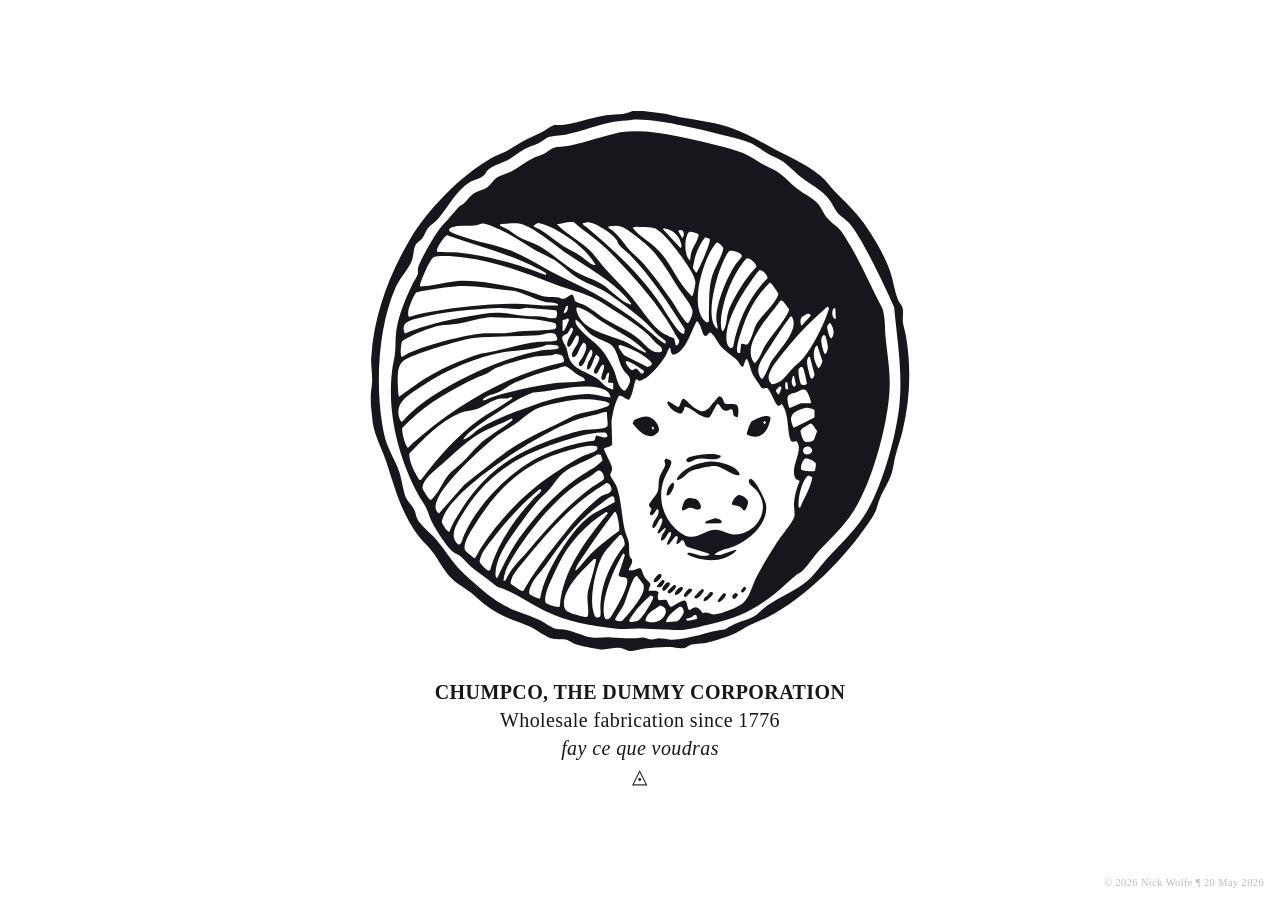
==== commit 27a29ba3: "eigengrau instead of black, and inverted colours on 404" ====
--- a/index.html
+++ b/index.html
@@ -17,7 +17,7 @@
     body {
       margin: 0;
       background: #fff;
-      color: #111;
+      color: #16161D;
       font-family: ui-serif, Georgia, "Times New Roman", serif;
       display: grid;
       place-items: center;
@@ -37,6 +37,9 @@
       width: var(--art-size);
       height: var(--art-size);
       display: block;
+    }
+    .art path {
+      fill: #16161D;
     }
 
     .caption {
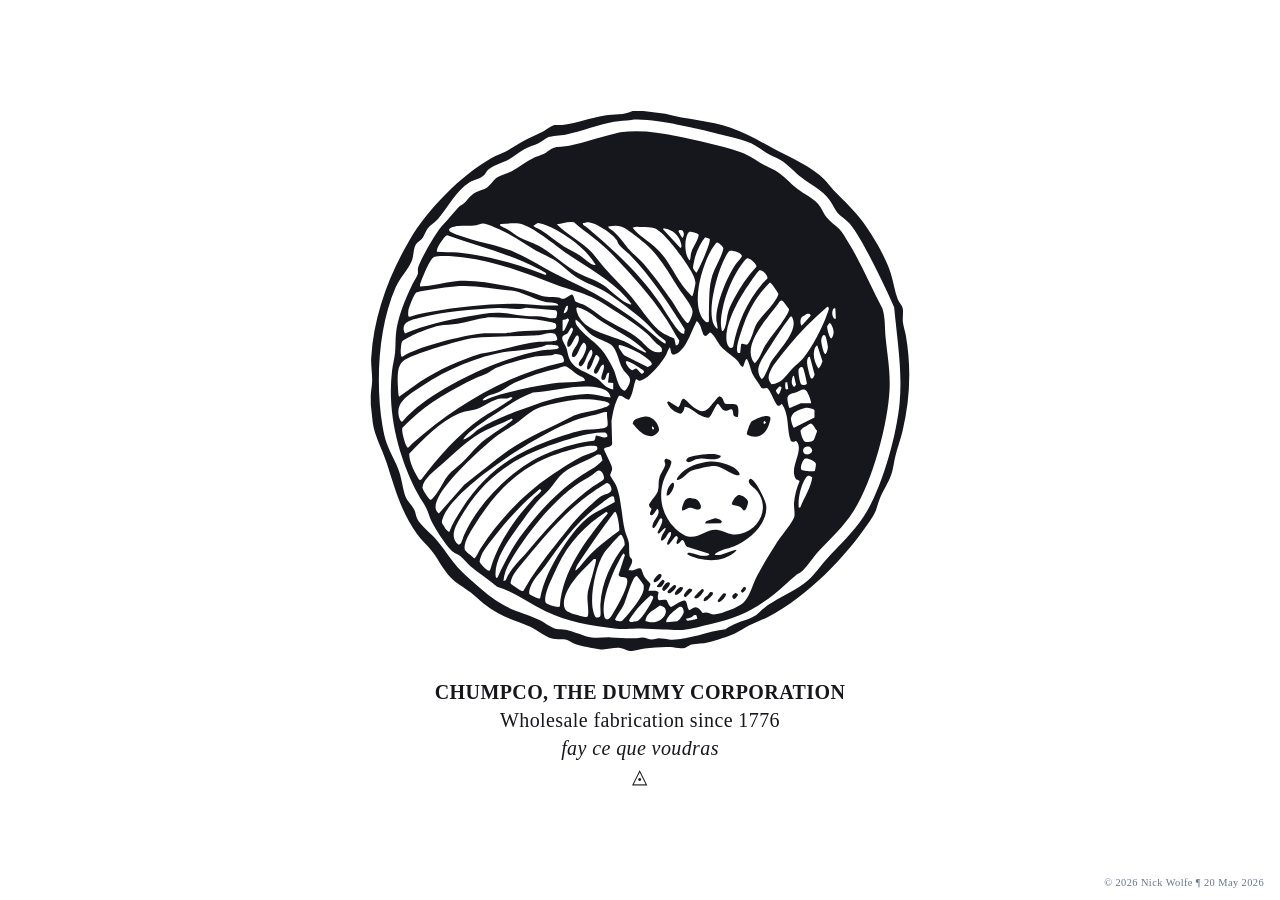
==== commit e5104aba: "added colour scheme changes" ====
--- a/index.html
+++ b/index.html
@@ -55,7 +55,7 @@
       right: 1rem;
       margin: 0;
       font-size: 0.65rem;
-      color: #bbb;
+      color: #63768D;
       letter-spacing: 0.04em;
     }
   </style>
